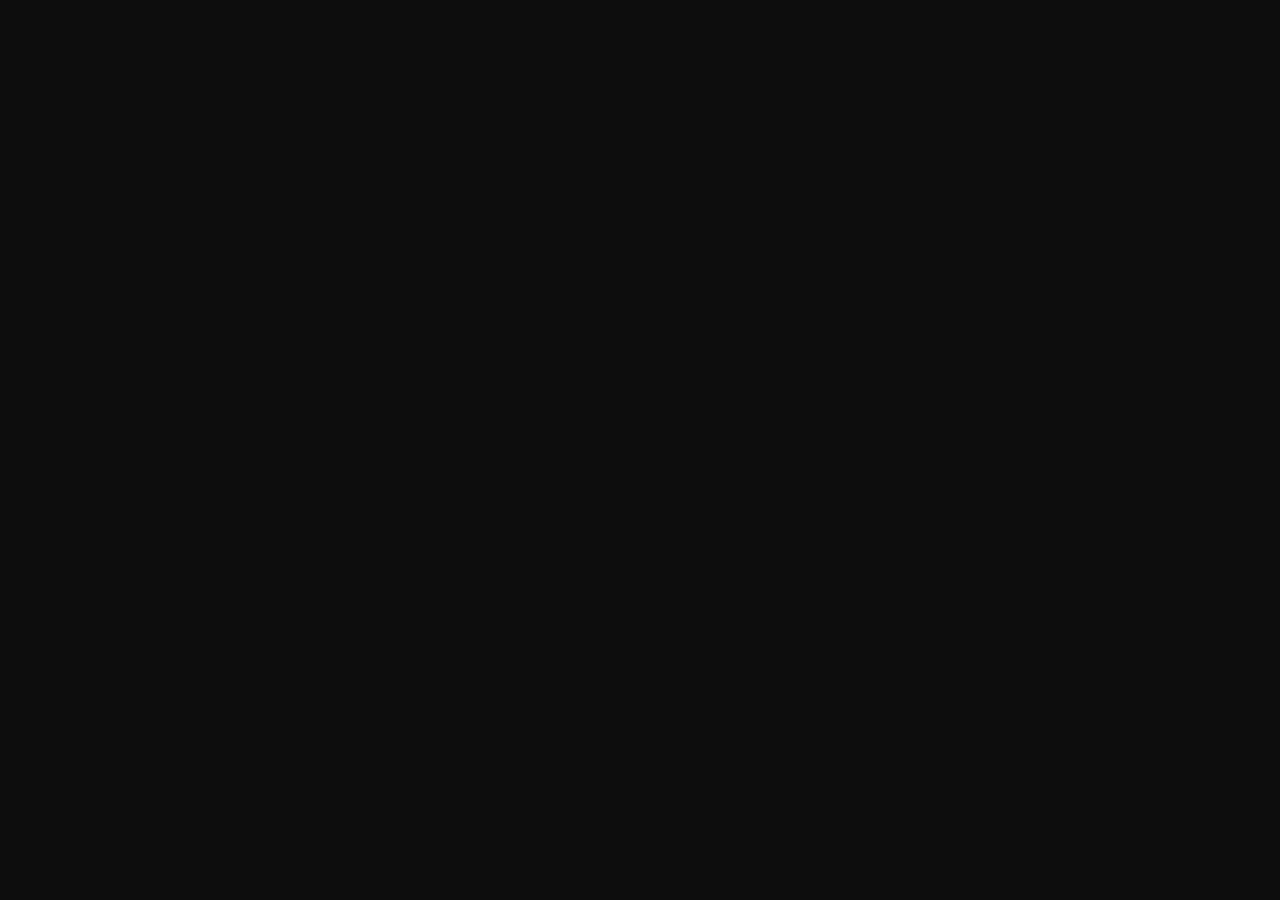
==== index.html @ d6be7755 "Update index.html" ====
<!DOCTYPE html>
<html lang="fa" dir="rtl">
<head>
    <meta charset="UTF-8">
    <meta name="viewport" content="width=device-width, initial-scale=1.0">
    <title>فروشگاه لوازم خانگی برلیان</title>
    <!-- فونت استاندارد فارسی -->
    <link href="https://cdn.jsdelivr.net/gh/rastikerdar/vazirmatn@v33.003/Vazirmatn-font-face.css" rel="stylesheet" type="text/css" />
    
    <style>
        :root {
            --bg-black: #0d0d0d;
            --card-black: #1a1a1a;
            --gold-primary: #d4af37;
            --gold-hover: #f3e5ab;
            --text-white: #ffffff;
            --text-muted: #b3b3b3;
            --border-gold: rgba(212, 175, 55, 0.3);
        }

        * {
            margin: 0;
            padding: 0;
            box-sizing: border-box;
            font-family: 'Vazirmatn', sans-serif;
        }

        body {
            background-color: var(--bg-black);
            color: var(--text-white);
            line-height: 1.6;
        }

        /* هدر سایت */
        header {
            background-color: #000000;
            border-bottom: 1px solid var(--border-gold);
            padding: 1rem 2rem;
            display: flex;
            justify-content: space-between;
            align-items: center;
            position: sticky;
            top: 0;
            z-index: 100;
        }

        .logo {
            font-size: 1.4rem;
            font-weight: bold;
            color: var(--gold-primary);
            text-decoration: none;
            letter-spacing: 1px;
        }

        nav a {
            color: var(--text-white);
            text-decoration: none;
            margin: 0 1rem;
            transition: color 0.3s;
        }

        nav a:hover {
            color: var(--gold-primary);
        }

        .cart-btn {
            background-color: transparent;
            border: 1px solid var(--gold-primary);
            color: var(--gold-primary);
            padding: 0.5rem 1.2rem;
            border-radius: 5px;
            cursor: pointer;
            transition: all 0.3s;
            font-weight: bold;
        }

        .cart-btn:hover {
            background-color: var(--gold-primary);
            color: #000;
        }

        /* بنر اصلی */
        .hero {
            text-align: center;
            padding: 5rem 1rem;
            background: linear-gradient(180deg, #000000 0%, #1a1a1a 100%);
            border-bottom: 1px solid var(--border-gold);
        }

        .hero h1 {
            font-size: 2.5rem;
            color: var(--gold-primary);
            margin-bottom: 1rem;
        }

        .hero p {
            color: var(--text-muted);
            max-width: 600px;
            margin: 0 auto 1.5rem;
            font-size: 1.1rem;
        }

        /* بخش محصولات */
        .container {
            max-width: 1200px;
            margin: 3rem auto;
            padding: 0 1rem;
        }

        .section-title {
            text-align: center;
            font-size: 1.8rem;
            margin-bottom: 2.5rem;
            color: var(--text-white);
        }

        .section-title::after {
            content: '';
            display: block;
            width: 60px;
            height: 2px;
            background-color: var(--gold-primary);
            margin: 0.5rem auto 0;
        }

        .product-grid {
            display: grid;
            grid-template-columns: repeat(auto-fit, minmax(250px, 1fr));
            gap: 2rem;
        }

        .product-card {
            background-color: var(--card-black);
            border: 1px solid var(--border-gold);
            border-radius: 8px;
            overflow: hidden;
            transition: transform 0.3s, box-shadow 0.3s;
        }

        .product-card:hover {
            transform: translateY(-5px);
            box-shadow: 0 5px 20px rgba(212, 175, 55, 0.25);
        }

        .product-img {
            width: 100%;
            height: 220px;
            object-fit: cover;
            background-color: #2a2a2a;
        }

        .product-info {
            padding: 1.2rem;
        }

        .product-title {
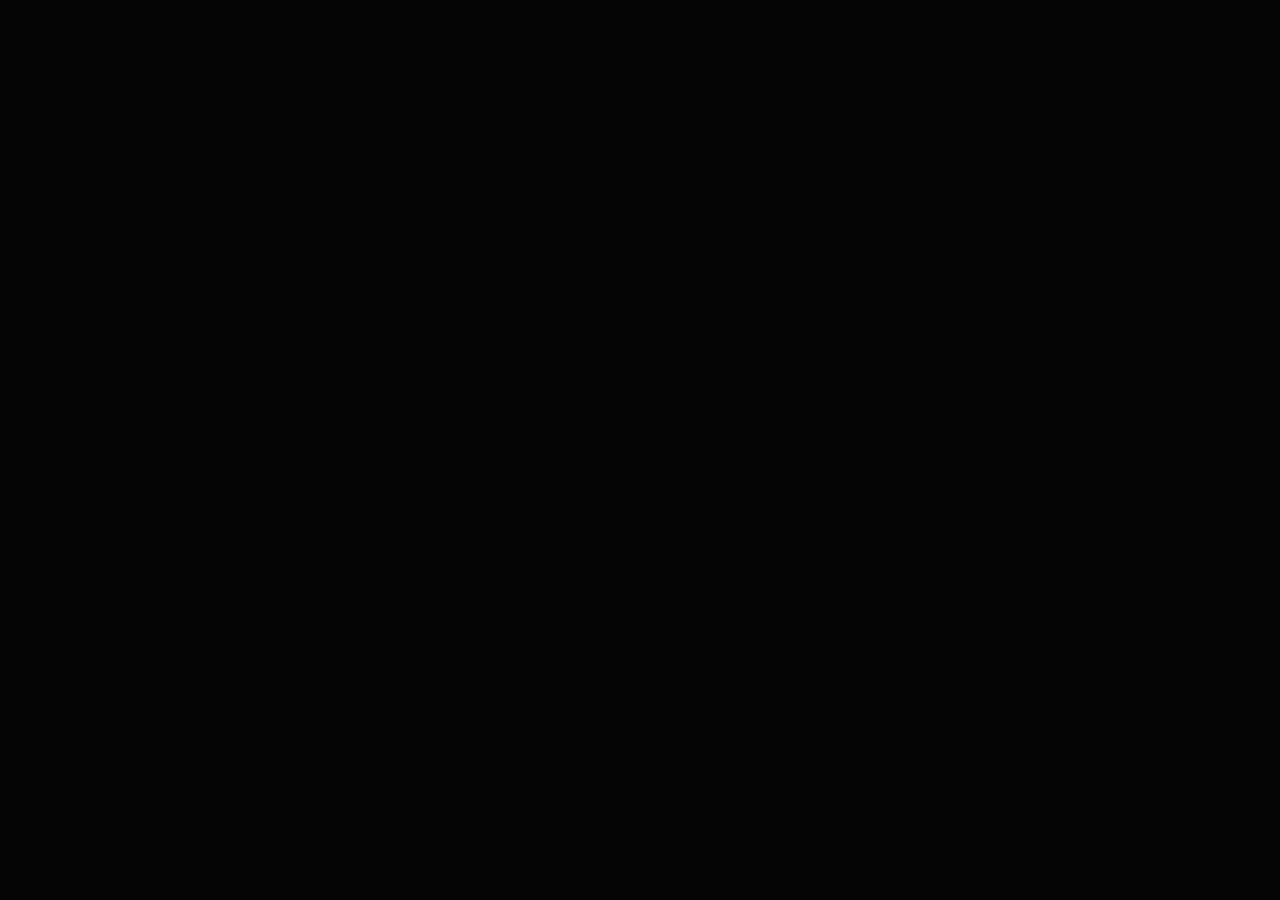
==== commit 8cb5f2ba: "Create index.html" ====
--- a/index.html
+++ b/index.html
@@ -3,26 +3,29 @@
 <head>
     <meta charset="UTF-8">
     <meta name="viewport" content="width=device-width, initial-scale=1.0">
-    <title>فروشگاه لوازم خانگی برلیان</title>
-    <!-- فونت استاندارد فارسی -->
+    <title>LUX HOME | فروشگاه لوازم خانگی</title>
+    <!-- اتصال فونت وزیرمتن -->
     <link href="https://cdn.jsdelivr.net/gh/rastikerdar/vazirmatn@v33.003/Vazirmatn-font-face.css" rel="stylesheet" type="text/css" />
     
     <style>
+        /* ================= متغیرهای رنگی ================= */
         :root {
-            --bg-black: #0d0d0d;
-            --card-black: #1a1a1a;
+            --bg-black: #050505;
+            --card-black: #121212;
             --gold-primary: #d4af37;
             --gold-hover: #f3e5ab;
             --text-white: #ffffff;
-            --text-muted: #b3b3b3;
-            --border-gold: rgba(212, 175, 55, 0.3);
+            --text-muted: #999999;
+            --border-gold: rgba(212, 175, 55, 0.2);
         }
 
+        /* ================= استایل‌های پایه ================= */
         * {
             margin: 0;
             padding: 0;
             box-sizing: border-box;
             font-family: 'Vazirmatn', sans-serif;
+            scroll-behavior: smooth;
         }
 
         body {
@@ -31,11 +34,12 @@
             line-height: 1.6;
         }
 
-        /* هدر سایت */
+        /* ================= هدر (نوار بالایی) ================= */
         header {
-            background-color: #000000;
+            background-color: rgba(0, 0, 0, 0.9);
+            backdrop-filter: blur(10px);
             border-bottom: 1px solid var(--border-gold);
-            padding: 1rem 2rem;
+            padding: 1.2rem 3rem;
             display: flex;
             justify-content: space-between;
             align-items: center;
@@ -45,8 +49,8 @@
         }
 
         .logo {
-            font-size: 1.4rem;
-            font-weight: bold;
+            font-size: 1.5rem;
+            font-weight: 900;
             color: var(--gold-primary);
             text-decoration: none;
             letter-spacing: 1px;
@@ -55,102 +59,80 @@
         nav a {
             color: var(--text-white);
             text-decoration: none;
-            margin: 0 1rem;
-            transition: color 0.3s;
+            margin: 0 1.5rem;
+            transition: color 0.3s ease, text-shadow 0.3s ease;
+            font-size: 1rem;
         }
 
         nav a:hover {
             color: var(--gold-primary);
+            text-shadow: 0 0 10px rgba(212, 175, 55, 0.4);
         }
 
         .cart-btn {
             background-color: transparent;
             border: 1px solid var(--gold-primary);
             color: var(--gold-primary);
-            padding: 0.5rem 1.2rem;
-            border-radius: 5px;
+            padding: 0.6rem 1.5rem;
+            border-radius: 4px;
             cursor: pointer;
-            transition: all 0.3s;
+            transition: all 0.4s ease;
             font-weight: bold;
         }
 
         .cart-btn:hover {
             background-color: var(--gold-primary);
             color: #000;
+            box-shadow: 0 0 15px rgba(212, 175, 55, 0.5);
         }
 
-        /* بنر اصلی */
+        /* ================= بنر اصلی (Hero) ================= */
         .hero {
             text-align: center;
-            padding: 5rem 1rem;
-            background: linear-gradient(180deg, #000000 0%, #1a1a1a 100%);
+            padding: 7rem 1rem;
+            background: radial-gradient(circle at center, #1a1a1a 0%, #000000 100%);
             border-bottom: 1px solid var(--border-gold);
         }
 
         .hero h1 {
-            font-size: 2.5rem;
+            font-size: 3rem;
             color: var(--gold-primary);
             margin-bottom: 1rem;
+            text-shadow: 0 4px 10px rgba(0,0,0,0.5);
         }
 
         .hero p {
             color: var(--text-muted);
             max-width: 600px;
             margin: 0 auto 1.5rem;
-            font-size: 1.1rem;
+            font-size: 1.2rem;
         }
 
-        /* بخش محصولات */
+        /* ================= کانتینر و تیتر بخش‌ها ================= */
         .container {
             max-width: 1200px;
-            margin: 3rem auto;
-            padding: 0 1rem;
+            margin: 4rem auto;
+            padding: 0 1.5rem;
         }
 
         .section-title {
             text-align: center;
-            font-size: 1.8rem;
-            margin-bottom: 2.5rem;
+            font-size: 2rem;
+            margin-bottom: 3rem;
             color: var(--text-white);
         }
 
         .section-title::after {
             content: '';
             display: block;
-            width: 60px;
-            height: 2px;
+            width: 80px;
+            height: 3px;
             background-color: var(--gold-primary);
-            margin: 0.5rem auto 0;
+            margin: 0.8rem auto 0;
+            border-radius: 2px;
         }
 
+        /* ================= گرید محصولات ================= */
         .product-grid {
             display: grid;
-            grid-template-columns: repeat(auto-fit, minmax(250px, 1fr));
-            gap: 2rem;
-        }
-
-        .product-card {
-            background-color: var(--card-black);
-            border: 1px solid var(--border-gold);
-            border-radius: 8px;
-            overflow: hidden;
-            transition: transform 0.3s, box-shadow 0.3s;
-        }
-
-        .product-card:hover {
-            transform: translateY(-5px);
-            box-shadow: 0 5px 20px rgba(212, 175, 55, 0.25);
-        }
-
-        .product-img {
-            width: 100%;
-            height: 220px;
-            object-fit: cover;
-            background-color: #2a2a2a;
-        }
-
-        .product-info {
-            padding: 1.2rem;
-        }
-
-        .product-title {
+            grid-template-columns: repeat(auto-fit, min
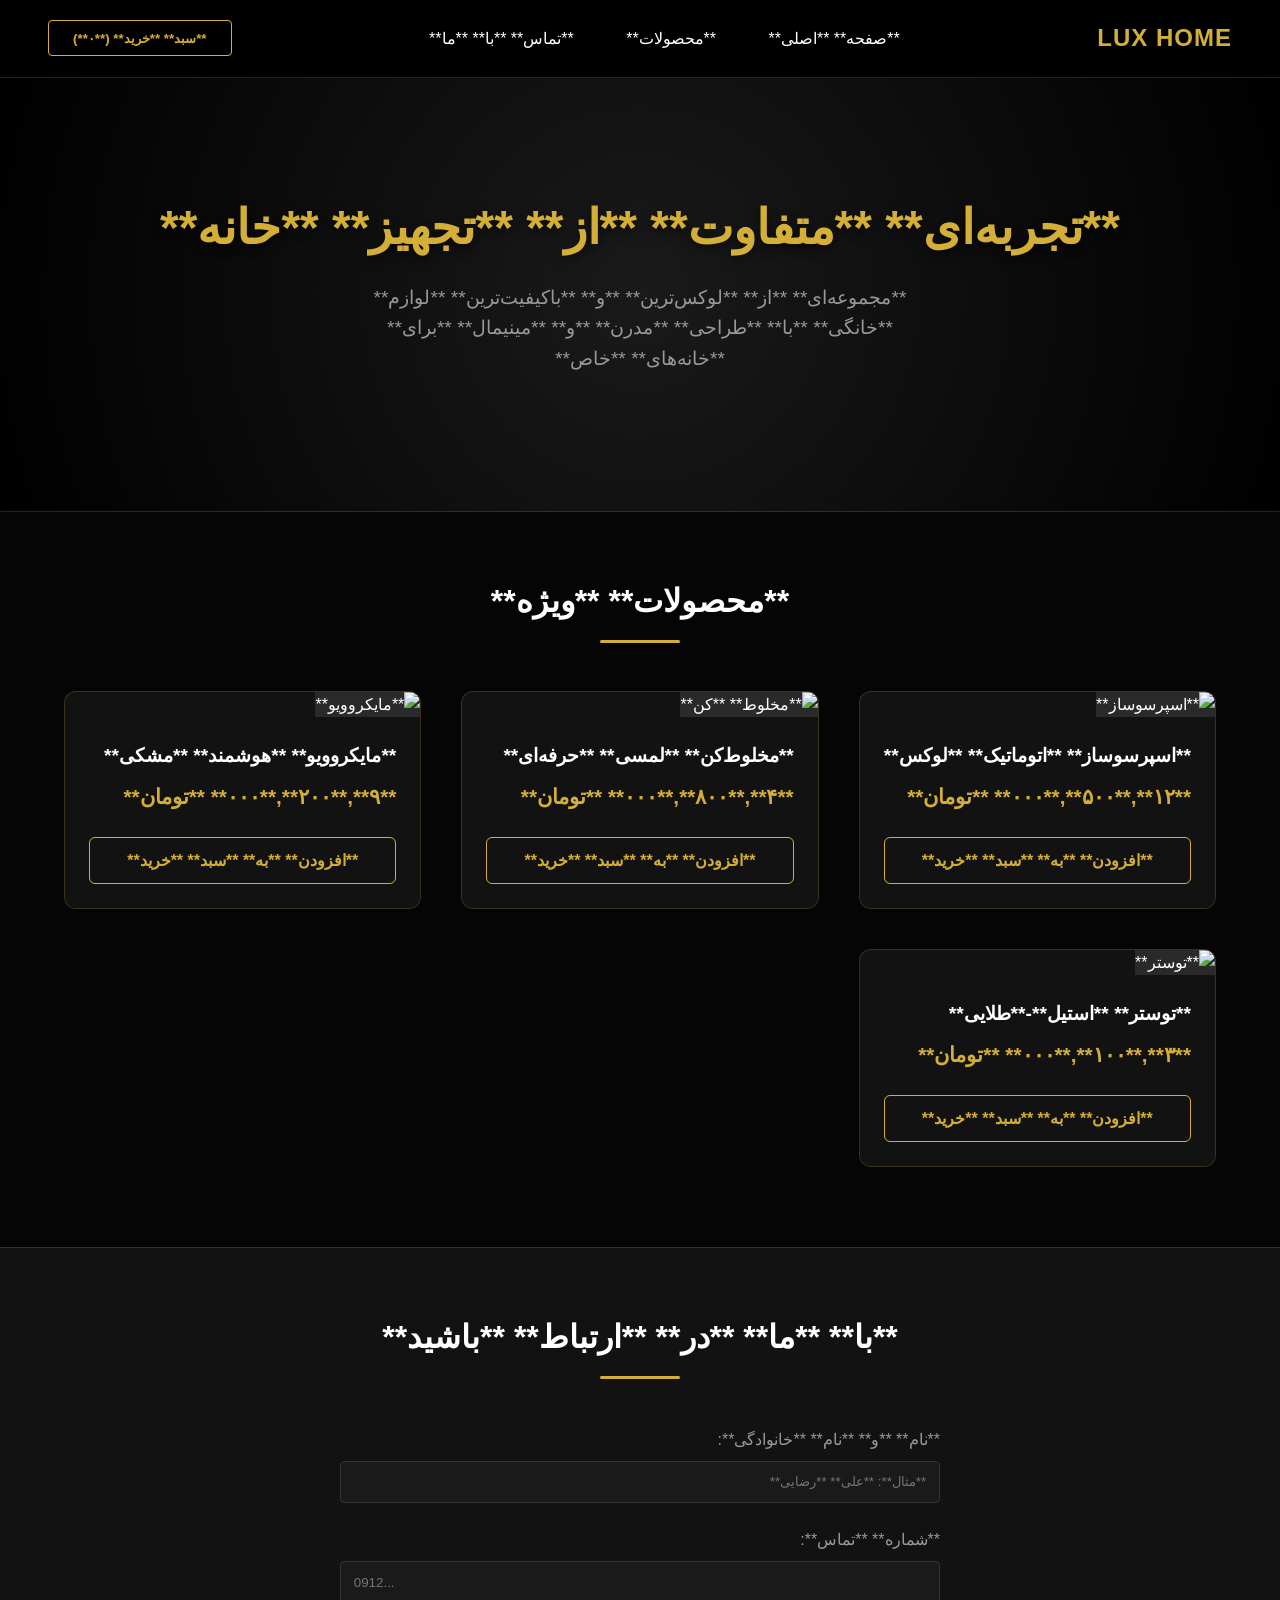
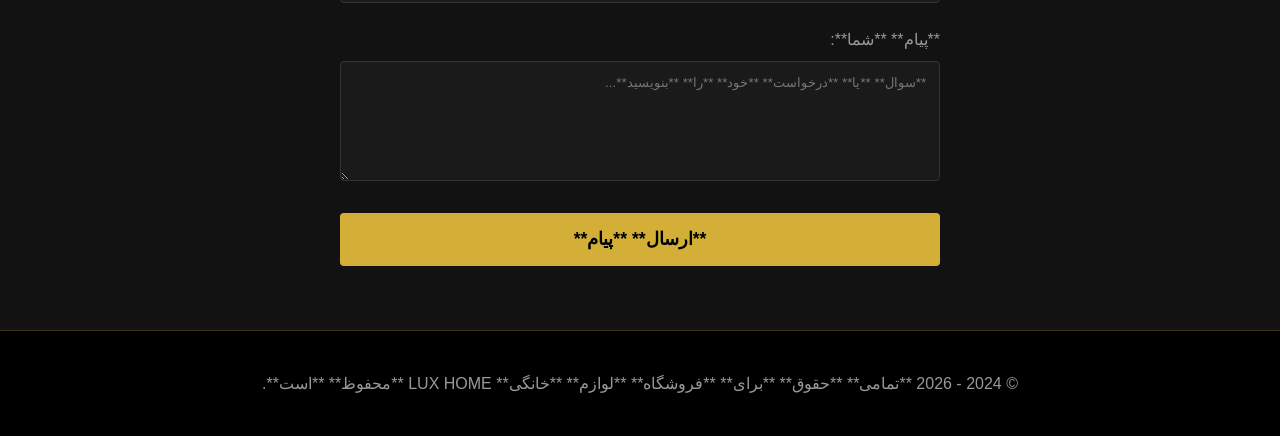
==== commit cfb0b235: "Update index.html" ====
--- a/index.html
+++ b/index.html
@@ -1,138 +1,410 @@
-<!DOCTYPE html>
-<html lang="fa" dir="rtl">
-<head>
-    <meta charset="UTF-8">
-    <meta name="viewport" content="width=device-width, initial-scale=1.0">
-    <title>LUX HOME | فروشگاه لوازم خانگی</title>
-    <!-- اتصال فونت وزیرمتن -->
-    <link href="https://cdn.jsdelivr.net/gh/rastikerdar/vazirmatn@v33.003/Vazirmatn-font-face.css" rel="stylesheet" type="text/css" />
-    
-    <style>
-        /* ================= متغیرهای رنگی ================= */
-        :root {
-            --bg-black: #050505;
-            --card-black: #121212;
-            --gold-primary: #d4af37;
-            --gold-hover: #f3e5ab;
-            --text-white: #ffffff;
-            --text-muted: #999999;
-            --border-gold: rgba(212, 175, 55, 0.2);
-        }
-
-        /* ================= استایل‌های پایه ================= */
-        * {
-            margin: 0;
-            padding: 0;
-            box-sizing: border-box;
-            font-family: 'Vazirmatn', sans-serif;
-            scroll-behavior: smooth;
-        }
-
-        body {
-            background-color: var(--bg-black);
-            color: var(--text-white);
-            line-height: 1.6;
-        }
-
-        /* ================= هدر (نوار بالایی) ================= */
-        header {
-            background-color: rgba(0, 0, 0, 0.9);
-            backdrop-filter: blur(10px);
-            border-bottom: 1px solid var(--border-gold);
-            padding: 1.2rem 3rem;
-            display: flex;
-            justify-content: space-between;
-            align-items: center;
-            position: sticky;
-            top: 0;
-            z-index: 100;
-        }
-
-        .logo {
-            font-size: 1.5rem;
-            font-weight: 900;
-            color: var(--gold-primary);
-            text-decoration: none;
-            letter-spacing: 1px;
-        }
-
-        nav a {
-            color: var(--text-white);
-            text-decoration: none;
-            margin: 0 1.5rem;
-            transition: color 0.3s ease, text-shadow 0.3s ease;
-            font-size: 1rem;
-        }
-
-        nav a:hover {
-            color: var(--gold-primary);
-            text-shadow: 0 0 10px rgba(212, 175, 55, 0.4);
-        }
-
-        .cart-btn {
-            background-color: transparent;
-            border: 1px solid var(--gold-primary);
-            color: var(--gold-primary);
-            padding: 0.6rem 1.5rem;
-            border-radius: 4px;
-            cursor: pointer;
-            transition: all 0.4s ease;
-            font-weight: bold;
-        }
-
-        .cart-btn:hover {
-            background-color: var(--gold-primary);
-            color: #000;
-            box-shadow: 0 0 15px rgba(212, 175, 55, 0.5);
-        }
-
-        /* ================= بنر اصلی (Hero) ================= */
-        .hero {
-            text-align: center;
-            padding: 7rem 1rem;
-            background: radial-gradient(circle at center, #1a1a1a 0%, #000000 100%);
-            border-bottom: 1px solid var(--border-gold);
-        }
-
-        .hero h1 {
-            font-size: 3rem;
-            color: var(--gold-primary);
-            margin-bottom: 1rem;
-            text-shadow: 0 4px 10px rgba(0,0,0,0.5);
-        }
-
-        .hero p {
-            color: var(--text-muted);
-            max-width: 600px;
-            margin: 0 auto 1.5rem;
-            font-size: 1.2rem;
-        }
-
-        /* ================= کانتینر و تیتر بخش‌ها ================= */
-        .container {
-            max-width: 1200px;
-            margin: 4rem auto;
-            padding: 0 1.5rem;
-        }
-
-        .section-title {
-            text-align: center;
-            font-size: 2rem;
-            margin-bottom: 3rem;
-            color: var(--text-white);
-        }
-
-        .section-title::after {
-            content: '';
-            display: block;
-            width: 80px;
-            height: 3px;
-            background-color: var(--gold-primary);
-            margin: 0.8rem auto 0;
-            border-radius: 2px;
-        }
-
-        /* ================= گرید محصولات ================= */
-        .product-grid {
-            display: grid;
-            grid-template-columns: repeat(auto-fit, min
+<!DOCTYPE html>  
+<html lang="fa" dir="rtl">  
+<head>  
+    <meta charset="UTF-8">  
+    <meta name="viewport" content="width=device-width, initial-scale=1.0">  
+    <title>LUX HOME | **فروشگاه** **لوازم** **خانگی**</title>  
+    <!-- **اتصال** **فونت** **وزیرمتن** -->  
+    <link href="https://cdn.jsdelivr.net/gh/rastikerdar/vazirmatn@v33.003/Vazirmatn-font-face.css" rel="stylesheet" type="text/css" />  
+      
+    <style>  
+        /* ================= **متغیرهای** **رنگی** ================= */  
+        :root {  
+            --bg-black: #050505;  
+            --card-black: #121212;  
+            --gold-primary: #d4af37;  
+            --gold-hover: #f3e5ab;  
+            --text-white: #ffffff;  
+            --text-muted: #999999;  
+            --border-gold: rgba(212, 175, 55, 0.2);  
+        }  
+  
+        /* ================= **استایل‌های** **پایه** ================= */  
+        * {  
+            margin: 0;  
+            padding: 0;  
+            box-sizing: border-box;  
+            font-family: 'Vazirmatn', sans-serif;  
+            scroll-behavior: smooth;  
+        }  
+  
+        body {  
+            background-color: var(--bg-black);  
+            color: var(--text-white);  
+            line-height: 1.6;  
+        }  
+  
+        /* ================= **هدر** (**نوار** **بالایی**) ================= */  
+        header {  
+            background-color: rgba(0, 0, 0, 0.9);  
+            backdrop-filter: blur(10px);  
+            border-bottom: 1px solid var(--border-gold);  
+            padding: 1.2rem 3rem;  
+            display: flex;  
+            justify-content: space-between;  
+            align-items: center;  
+            position: sticky;  
+            top: 0;  
+            z-index: 100;  
+        }  
+  
+        .logo {  
+            font-size: 1.5rem;  
+            font-weight: 900;  
+            color: var(--gold-primary);  
+            text-decoration: none;  
+            letter-spacing: 1px;  
+        }  
+  
+        nav a {  
+            color: var(--text-white);  
+            text-decoration: none;  
+            margin: 0 1.5rem;  
+            transition: color 0.3s ease, text-shadow 0.3s ease;  
+            font-size: 1rem;  
+        }  
+  
+        nav a:hover {  
+            color: var(--gold-primary);  
+            text-shadow: 0 0 10px rgba(212, 175, 55, 0.4);  
+        }  
+  
+        .cart-btn {  
+            background-color: transparent;  
+            border: 1px solid var(--gold-primary);  
+            color: var(--gold-primary);  
+            padding: 0.6rem 1.5rem;  
+            border-radius: 4px;  
+            cursor: pointer;  
+            transition: all 0.4s ease;  
+            font-weight: bold;  
+        }  
+  
+        .cart-btn:hover {  
+            background-color: var(--gold-primary);  
+            color: #000;  
+            box-shadow: 0 0 15px rgba(212, 175, 55, 0.5);  
+        }  
+  
+        /* ================= **بنر** **اصلی** (Hero) ================= */  
+        .hero {  
+            text-align: center;  
+            padding: 7rem 1rem;  
+            background: radial-gradient(circle at center, #1a1a1a 0%, #000000 100%);  
+            border-bottom: 1px solid var(--border-gold);  
+        }  
+  
+        .hero h1 {  
+            font-size: 3rem;  
+            color: var(--gold-primary);  
+            margin-bottom: 1rem;  
+            text-shadow: 0 4px 10px rgba(0,0,0,0.5);  
+        }  
+  
+        .hero p {  
+            color: var(--text-muted);  
+            max-width: 600px;  
+            margin: 0 auto 1.5rem;  
+            font-size: 1.2rem;  
+        }  
+  
+        /* ================= **کانتینر** **و** **تیتر** **بخش‌ها** ================= */  
+        .container {  
+            max-width: 1200px;  
+            margin: 4rem auto;  
+            padding: 0 1.5rem;  
+        }  
+  
+        .section-title {  
+            text-align: center;  
+            font-size: 2rem;  
+            margin-bottom: 3rem;  
+            color: var(--text-white);  
+        }  
+  
+        .section-title::after {  
+            content: '';  
+            display: block;  
+            width: 80px;  
+            height: 3px;  
+            background-color: var(--gold-primary);  
+            margin: 0.8rem auto 0;  
+            border-radius: 2px;  
+        }  
+  
+        /* ================= **گرید** **محصولات** ================= */  
+        .product-grid {  
+            display: grid;  
+            grid-template-columns: repeat(auto-fit, minmax(260px, 1fr));  
+            gap: 2.5rem;  
+        }  
+  
+        /* **انیمیشن** **ورود** **کارت‌ها** */  
+        @keyframes fadeInUp {  
+            from { opacity: 0; transform: translateY(30px); }  
+            to { opacity: 1; transform: translateY(0); }  
+        }  
+  
+        .product-card {  
+            background-color: var(--card-black);  
+            border: 1px solid var(--border-gold);  
+            border-radius: 12px;  
+            overflow: hidden;  
+            transition: all 0.4s ease;  
+            animation: fadeInUp 0.8s ease backwards;  
+        }  
+  
+        .product-card:nth-child(1) { animation-delay: 0.1s; }  
+        .product-card:nth-child(2) { animation-delay: 0.2s; }  
+        .product-card:nth-child(3) { animation-delay: 0.3s; }  
+        .product-card:nth-child(4) { animation-delay: 0.4s; }  
+  
+        .product-card:hover {  
+            transform: translateY(-10px);  
+            box-shadow: 0 10px 30px rgba(212, 175, 55, 0.15);  
+            border-color: var(--gold-primary);  
+        }  
+  
+        .img-wrapper {  
+            overflow: hidden;  
+        }  
+  
+        .product-img {  
+            width: 100%;  
+            height: 250px;  
+            object-fit: cover;  
+            background-color: #2a2a2a;  
+            transition: transform 0.5s ease;  
+        }  
+  
+        .product-card:hover .product-img {  
+            transform: scale(1.05);  
+        }  
+  
+        .product-info {  
+            padding: 1.5rem;  
+            position: relative;  
+            background: linear-gradient(0deg, var(--card-black) 80%, transparent);  
+        }  
+  
+        .product-title {  
+            font-size: 1.2rem;  
+            margin-bottom: 0.5rem;  
+            color: var(--text-white);  
+        }  
+  
+        .product-price {  
+            color: var(--gold-primary);  
+            font-size: 1.3rem;  
+            font-weight: bold;  
+            margin-bottom: 1.5rem;  
+        }  
+  
+        .btn-add {  
+            width: 100%;  
+            padding: 0.8rem;  
+            background-color: transparent;  
+            color: var(--gold-primary);  
+            border: 1px solid var(--gold-primary);  
+            border-radius: 6px;  
+            font-weight: bold;  
+            font-size: 1rem;  
+            cursor: pointer;  
+            transition: all 0.3s ease;  
+        }  
+  
+        .btn-add:hover {  
+            background-color: var(--gold-primary);  
+            color: var(--bg-black);  
+        }  
+  
+        /* ================= **بخش** **تماس** **با** **ما** ================= */  
+        .contact-section {  
+            background-color: var(--card-black);  
+            padding: 4rem 1.5rem;  
+            margin-top: 5rem;  
+            border-top: 1px solid var(--border-gold);  
+            border-bottom: 1px solid var(--border-gold);  
+        }  
+          
+        .contact-container {  
+            max-width: 600px;  
+            margin: 0 auto;  
+        }  
+  
+        .form-group {  
+            margin-bottom: 1.5rem;  
+        }  
+  
+        .form-group label {  
+            display: block;  
+            margin-bottom: 0.5rem;  
+            color: var(--text-muted);  
+        }  
+  
+        .form-control {  
+            width: 100%;  
+            padding: 0.8rem;  
+            background-color: #1a1a1a;  
+            border: 1px solid #333;  
+            border-radius: 4px;  
+            color: var(--text-white);  
+            transition: border-color 0.3s;  
+        }  
+  
+        .form-control:focus {  
+            outline: none;  
+            border-color: var(--gold-primary);  
+        }  
+  
+        textarea.form-control {  
+            resize: vertical;  
+            min-height: 120px;  
+        }  
+  
+        .btn-submit {  
+            background-color: var(--gold-primary);  
+            color: #000;  
+            border: none;  
+            padding: 1rem 2rem;  
+            border-radius: 4px;  
+            font-weight: bold;  
+            font-size: 1.1rem;  
+            cursor: pointer;  
+            width: 100%;  
+            transition: background-color 0.3s;  
+        }  
+  
+        .btn-submit:hover {  
+            background-color: var(--gold-hover);  
+        }  
+  
+        /* ================= **فوتر** ================= */  
+        footer {  
+            background-color: #000;  
+            text-align: center;  
+            padding: 2.5rem;  
+            color: var(--text-muted);  
+        }  
+  
+        /* ================= **ریسپانسیو** (**موبایل**) ================= */  
+        @media (max-width: 768px) {  
+            header {  
+                flex-direction: column;  
+                gap: 1rem;  
+                padding: 1rem;  
+            }  
+            nav {  
+                display: flex;  
+                flex-wrap: wrap;  
+                justify-content: center;  
+                gap: 0.5rem;  
+            }  
+            .hero h1 { font-size: 2rem; }  
+            .hero { padding: 4rem 1rem; }  
+        }  
+    </style>  
+</head>  
+<body>  
+  
+    <!-- **هدر** **سایت** -->  
+    <header>  
+        <a href="#" class="logo">LUX HOME</a>  
+        <nav>  
+            <a href="#">**صفحه** **اصلی**</a>  
+            <a href="#products">**محصولات**</a>  
+            <a href="#contact">**تماس** **با** **ما**</a>  
+        </nav>  
+        <button class="cart-btn" onclick="alert('**سبد** **خرید** **فعلا** **خالی** **است**.')">**سبد** **خرید** (**۰**)</button>  
+    </header>  
+  
+    <!-- **بنر** **اصلی** -->  
+    <section class="hero">  
+        <h1>**تجربه‌ای** **متفاوت** **از** **تجهیز** **خانه**</h1>  
+        <p>**مجموعه‌ای** **از** **لوکس‌ترین** **و** **باکیفیت‌ترین** **لوازم** **خانگی** **با** **طراحی** **مدرن** **و** **مینیمال** **برای** **خانه‌های** **خاص**</p>  
+    </section>  
+  
+    <!-- **بخش** **محصولات** -->  
+    <div id="products" class="container">  
+        <h2 class="section-title">**محصولات** **ویژه**</h2>  
+          
+        <div class="product-grid">  
+            <!-- **محصول** 1 -->  
+            <div class="product-card">  
+                <div class="img-wrapper">  
+                    <img src="https://images.unsplash.com/photo-1556911220-e15b29be8c8f?auto=format&fit=crop&w=500&q=80" alt="**اسپرسوساز**" class="product-img">  
+                </div>  
+                <div class="product-info">  
+                    <h3 class="product-title">**اسپرسوساز** **اتوماتیک** **لوکس**</h3>  
+                    <p class="product-price">**۱۲**,**۵۰۰**,**۰۰۰** **تومان**</p>  
+                    <button class="btn-add" onclick="alert('**به** **سبد** **خرید** **افزوده** **شد**!')">**افزودن** **به** **سبد** **خرید**</button>  
+                </div>  
+            </div>  
+  
+            <!-- **محصول** 2 -->  
+            <div class="product-card">  
+                <div class="img-wrapper">  
+                    <img src="https://images.unsplash.com/photo-1584269600464-37b1b58a9fe7?auto=format&fit=crop&w=500&q=80" alt="**مخلوط** **کن**" class="product-img">  
+                </div>  
+                <div class="product-info">  
+                    <h3 class="product-title">**مخلوط‌کن** **لمسی** **حرفه‌ای**</h3>  
+                    <p class="product-price">**۴**,**۸۰۰**,**۰۰۰** **تومان**</p>  
+                    <button class="btn-add" onclick="alert('**به** **سبد** **خرید** **افزوده** **شد**!')">**افزودن** **به** **سبد** **خرید**</button>  
+                </div>  
+            </div>  
+  
+            <!-- **محصول** 3 -->  
+            <div class="product-card">  
+                <div class="img-wrapper">  
+                    <img src="https://images.unsplash.com/photo-1570222094114-d054a817e56b?auto=format&fit=crop&w=500&q=80" alt="**مایکروویو**" class="product-img">  
+                </div>  
+                <div class="product-info">  
+                    <h3 class="product-title">**مایکروویو** **هوشمند** **مشکی**</h3>  
+                    <p class="product-price">**۹**,**۲۰۰**,**۰۰۰** **تومان**</p>  
+                    <button class="btn-add" onclick="alert('**به** **سبد** **خرید** **افزوده** **شد**!')">**افزودن** **به** **سبد** **خرید**</button>  
+                </div>  
+            </div>  
+  
+            <!-- **محصول** 4 -->  
+            <div class="product-card">  
+                <div class="img-wrapper">  
+                    <img src="https://images.unsplash.com/photo-1585338107529-13afc5f02586?auto=format&fit=crop&w=500&q=80" alt="**توستر**" class="product-img">  
+                </div>  
+                <div class="product-info">  
+                    <h3 class="product-title">**توستر** **استیل**-**طلایی**</h3>  
+                    <p class="product-price">**۳**,**۱۰۰**,**۰۰۰** **تومان**</p>  
+                    <button class="btn-add" onclick="alert('**به** **سبد** **خرید** **افزوده** **شد**!')">**افزودن** **به** **سبد** **خرید**</button>  
+                </div>  
+            </div>  
+        </div>  
+    </div>  
+  
+    <!-- **بخش** **تماس** **با** **ما** -->  
+    <section id="contact" class="contact-section">  
+        <div class="contact-container">  
+            <h2 class="section-title">**با** **ما** **در** **ارتباط** **باشید**</h2>  
+            <form onsubmit="event.preventDefault(); alert('**پیام** **شما** **با** **موفقیت** **ارسال** **شد**!');">  
+                <div class="form-group">  
+                    <label for="name">**نام** **و** **نام** **خانوادگی**:</label>  
+                    <input type="text" id="name" class="form-control" required placeholder="**مثال**: **علی** **رضایی**">  
+                </div>  
+                <div class="form-group">  
+                    <label for="phone">**شماره** **تماس**:</label>  
+                    <input type="tel" id="phone" class="form-control" required placeholder="0912...">  
+                </div>  
+                <div class="form-group">  
+                    <label for="message">**پیام** **شما**:</label>  
+                    <textarea id="message" class="form-control" required placeholder="**سوال** **یا** **درخواست** **خود** **را** **بنویسید**..."></textarea>  
+                </div>  
+                <button type="submit" class="btn-submit">**ارسال** **پیام**</button>  
+            </form>  
+        </div>  
+    </section>  
+  
+    <!-- **فوتر** -->  
+    <footer>  
+        <p>© 2024 - 2026 **تمامی** **حقوق** **برای** **فروشگاه** **لوازم** **خانگی** LUX HOME **محفوظ** **است**.</p>  
+    </footer>  
+  
+</body>  
+</html>  
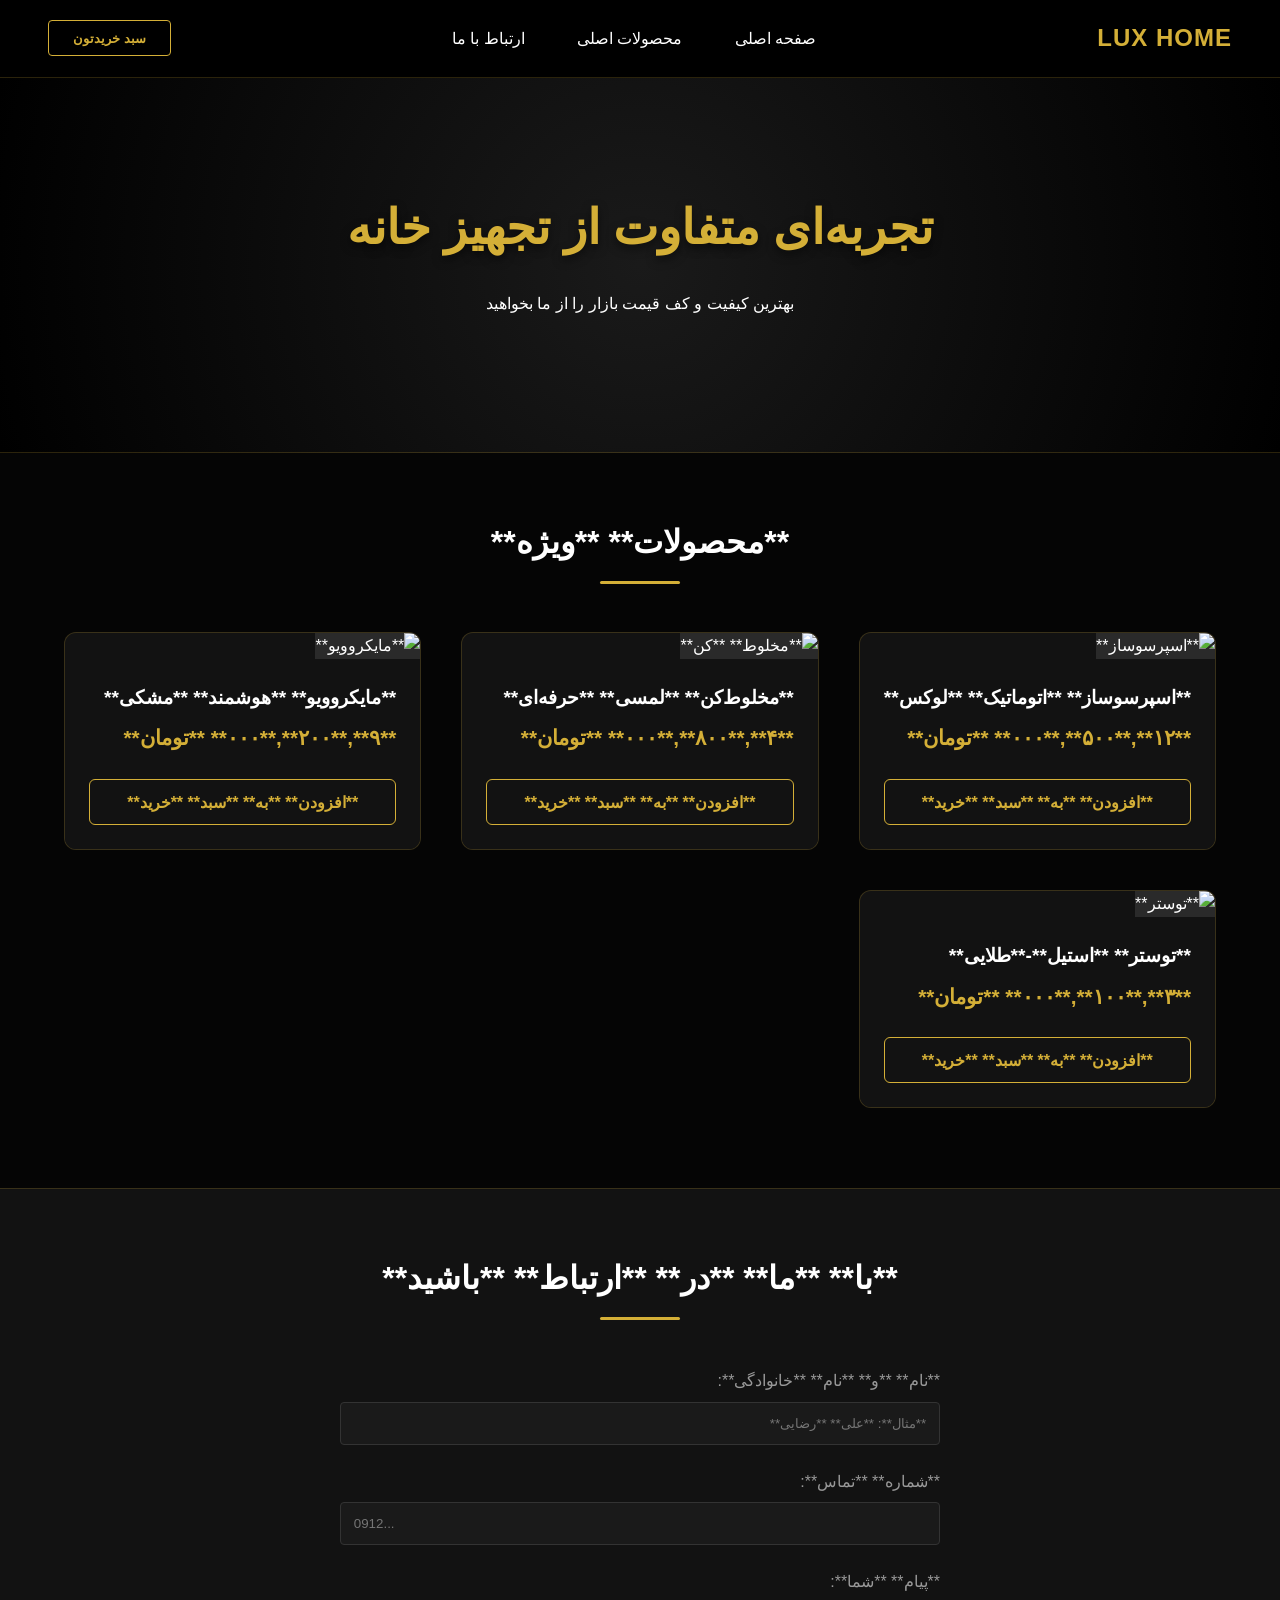
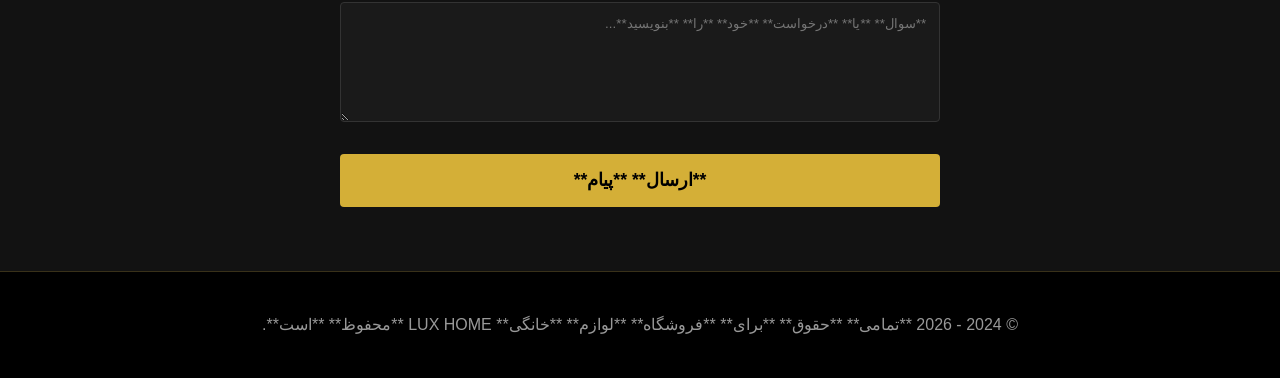
==== commit 4e25b72d: "Update index.html" ====
--- a/index.html
+++ b/index.html
@@ -3,7 +3,7 @@
 <head>  
     <meta charset="UTF-8">  
     <meta name="viewport" content="width=device-width, initial-scale=1.0">  
-    <title>LUX HOME | **فروشگاه** **لوازم** **خانگی**</title>  
+    <title>*برلیان*</title>  
     <!-- **اتصال** **فونت** **وزیرمتن** -->  
     <link href="https://cdn.jsdelivr.net/gh/rastikerdar/vazirmatn@v33.003/Vazirmatn-font-face.css" rel="stylesheet" type="text/css" />  
       
@@ -311,17 +311,17 @@
     <header>  
         <a href="#" class="logo">LUX HOME</a>  
         <nav>  
-            <a href="#">**صفحه** **اصلی**</a>  
-            <a href="#products">**محصولات**</a>  
-            <a href="#contact">**تماس** **با** **ما**</a>  
+            <a href="#">صفحه اصلی</a>  
+            <a href="#products">محصولات اصلی</a>  
+            <a href="#contact">ارتباط با ما</a>  
         </nav>  
-        <button class="cart-btn" onclick="alert('**سبد** **خرید** **فعلا** **خالی** **است**.')">**سبد** **خرید** (**۰**)</button>  
+        <button class="cart-btn" onclick="alert('فعلا خریدی انجام ندادی.')">سبد خریدتون</button>  
     </header>  
   
     <!-- **بنر** **اصلی** -->  
     <section class="hero">  
-        <h1>**تجربه‌ای** **متفاوت** **از** **تجهیز** **خانه**</h1>  
-        <p>**مجموعه‌ای** **از** **لوکس‌ترین** **و** **باکیفیت‌ترین** **لوازم** **خانگی** **با** **طراحی** **مدرن** **و** **مینیمال** **برای** **خانه‌های** **خاص**</p>  
+        <h1>تجربه‌ای متفاوت از تجهیز خانه</h1>  
+</p>بهترین کیفیت و کف قیمت بازار را از ما بخواهید</p>  
     </section>  
   
     <!-- **بخش** **محصولات** -->  
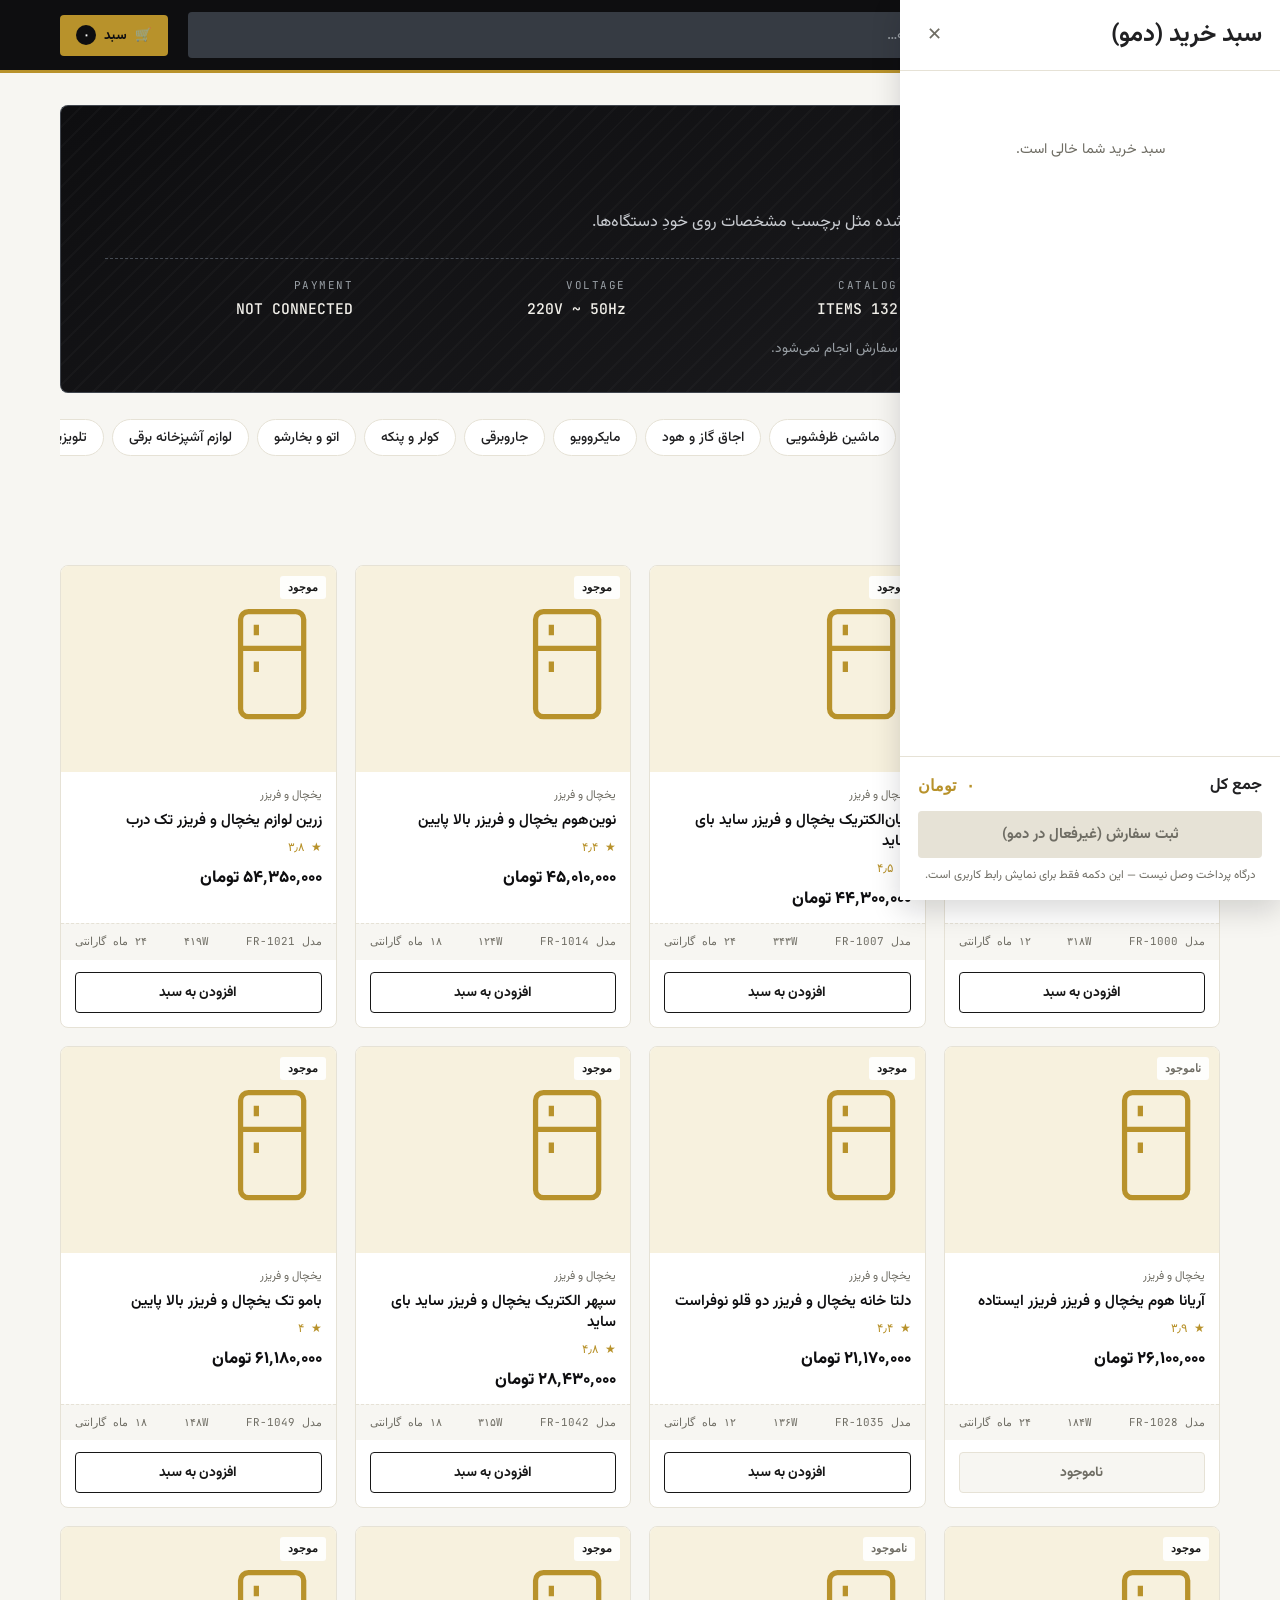
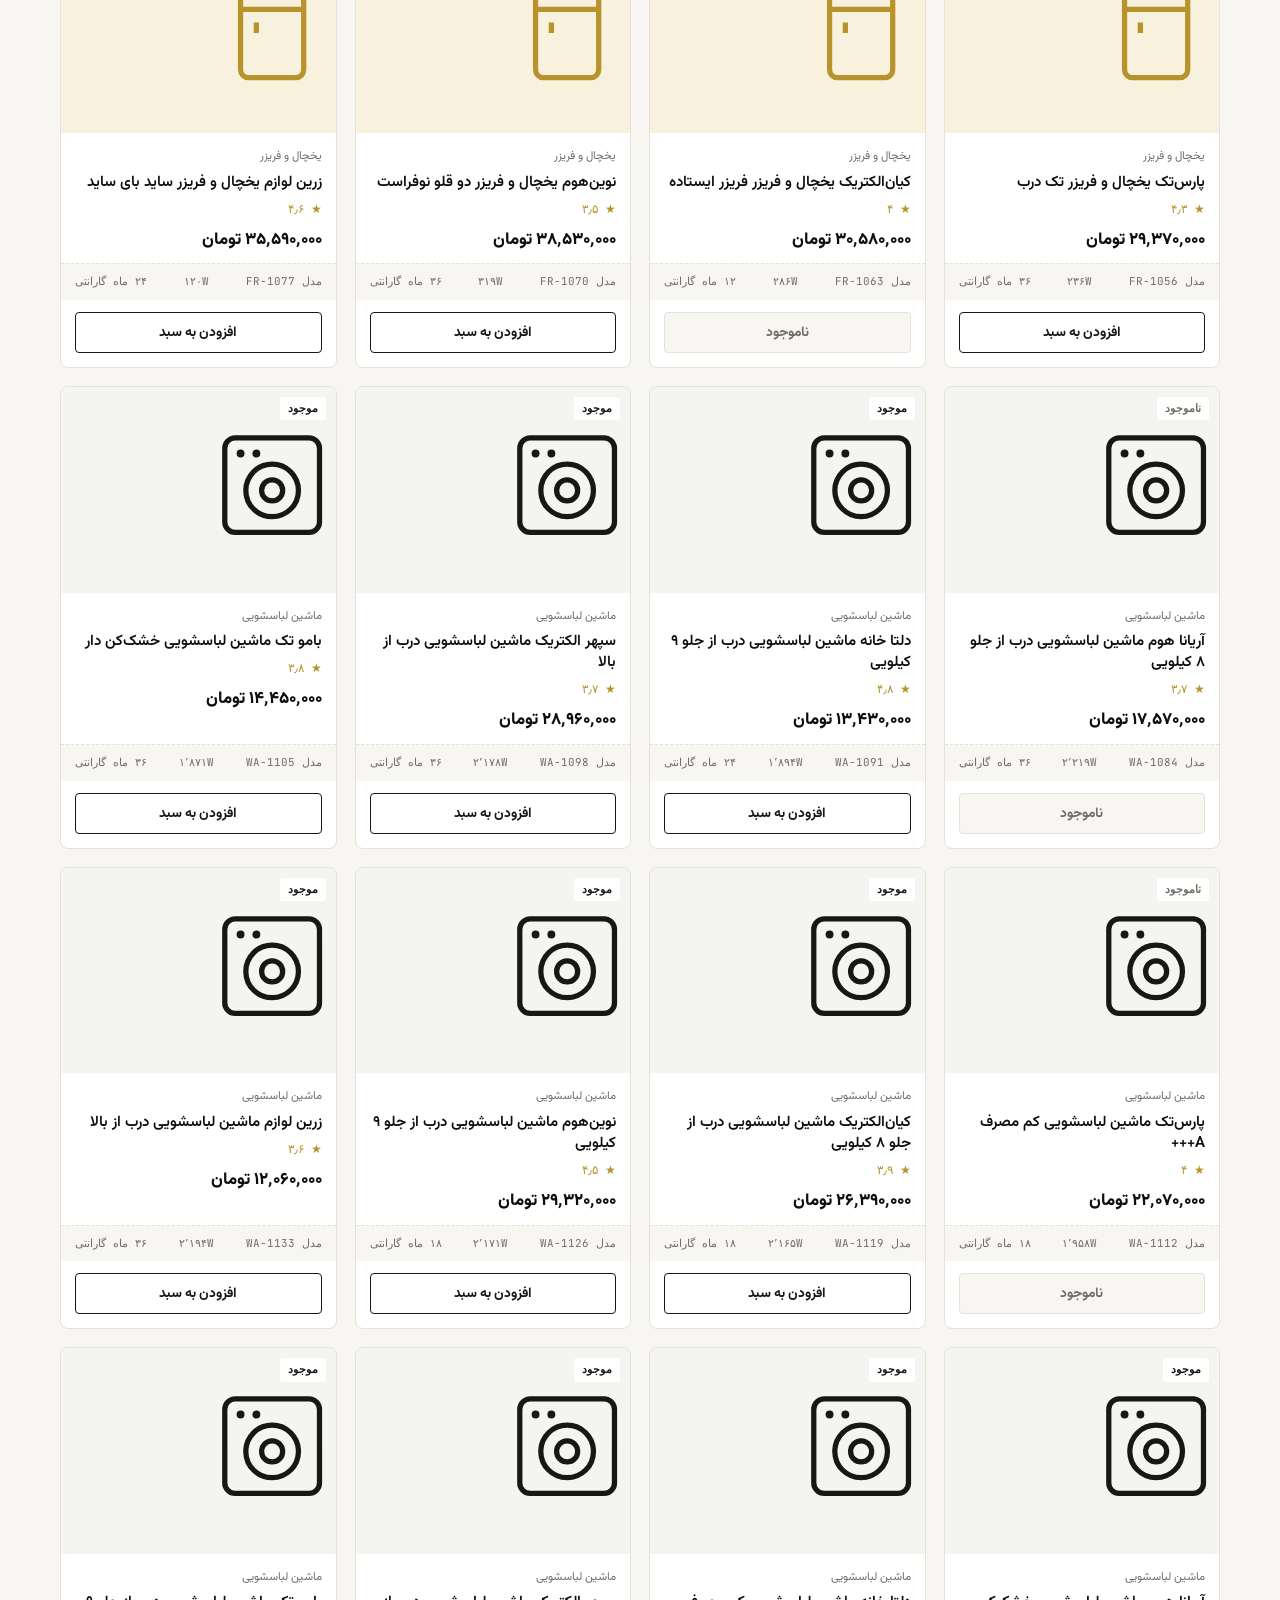
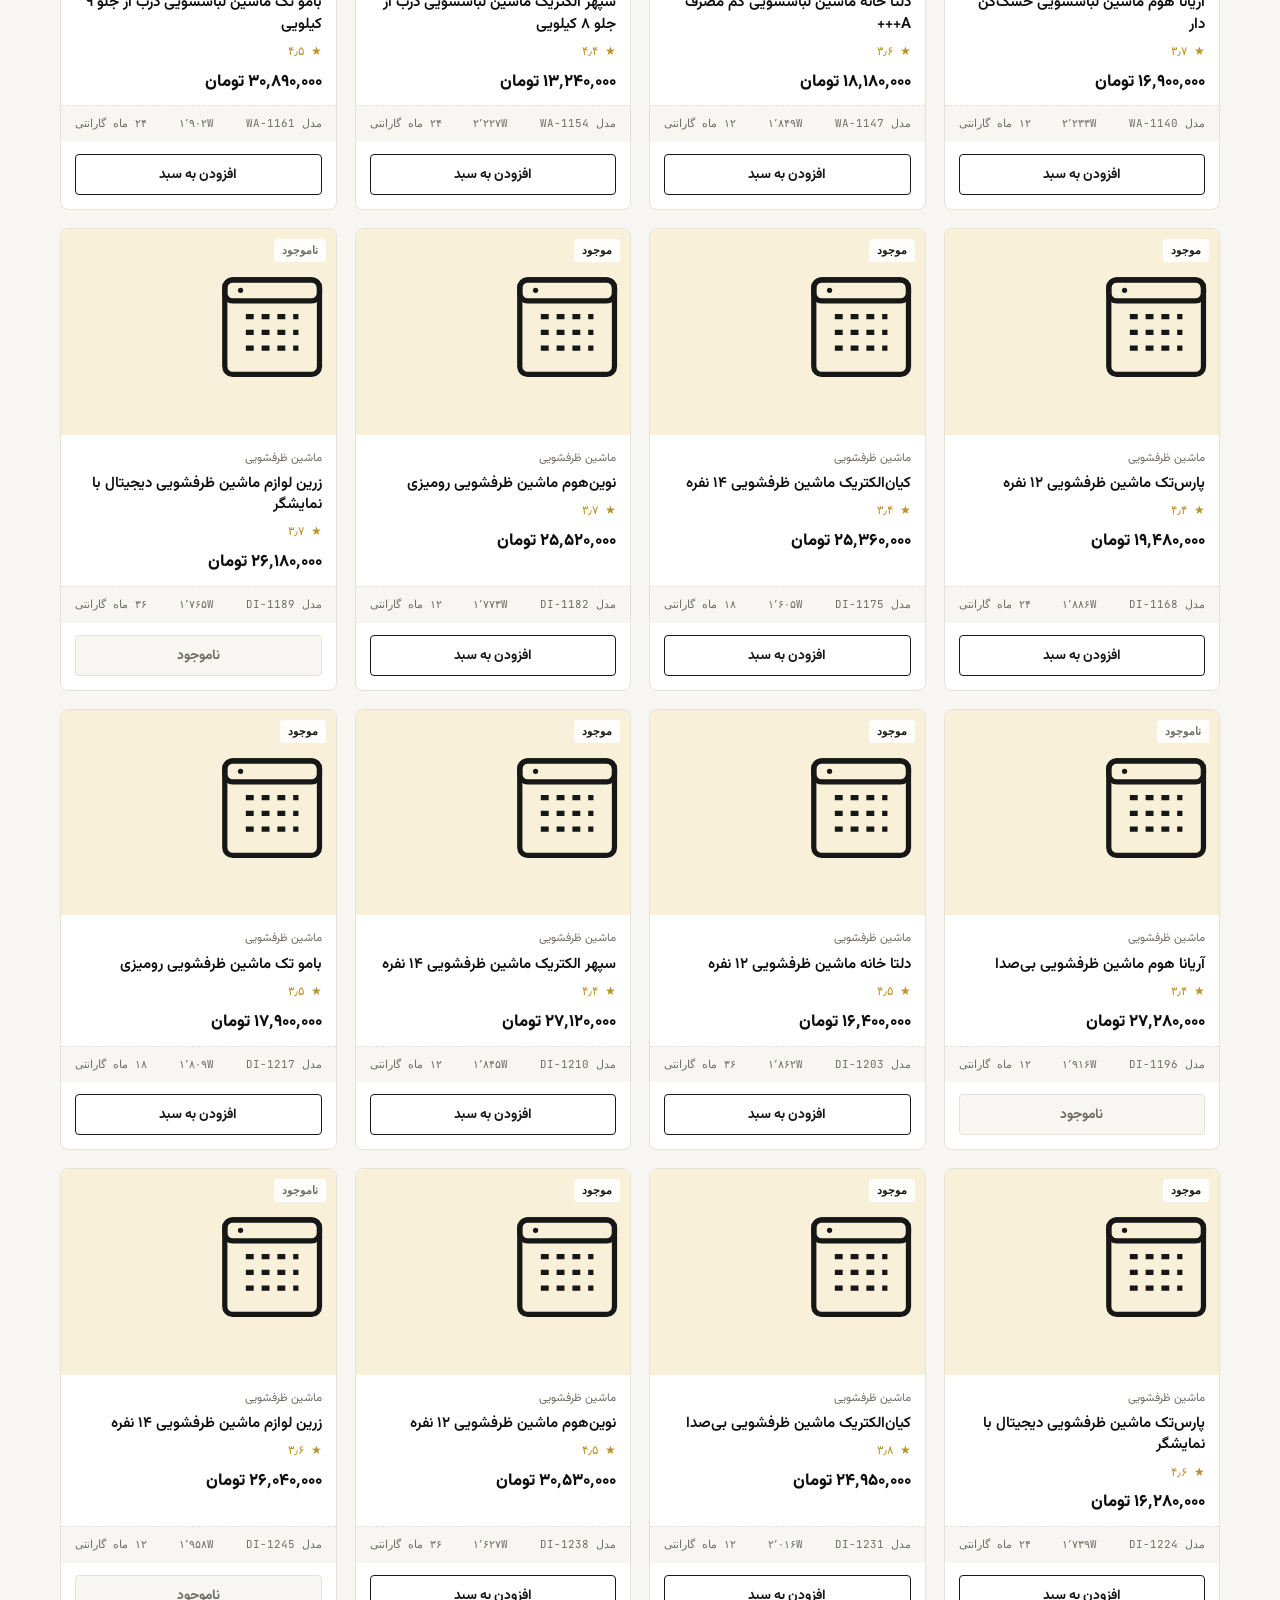
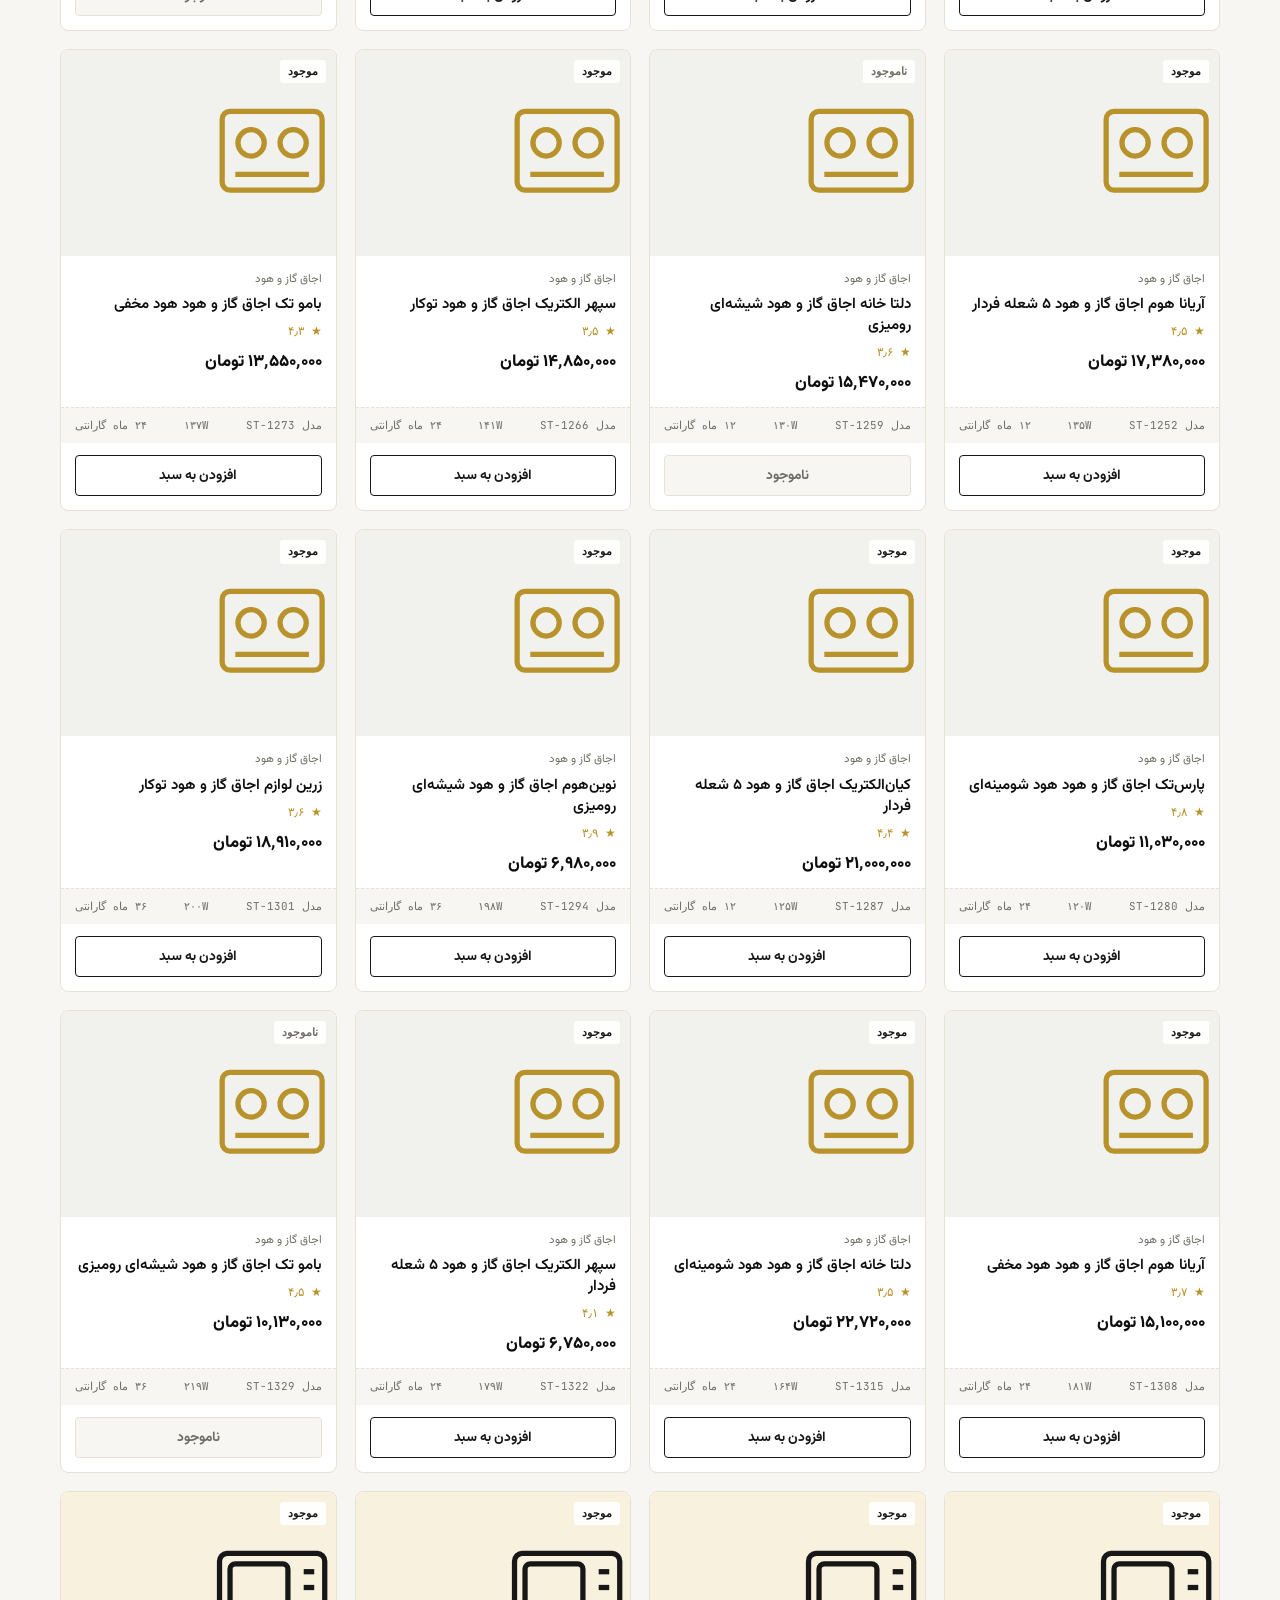
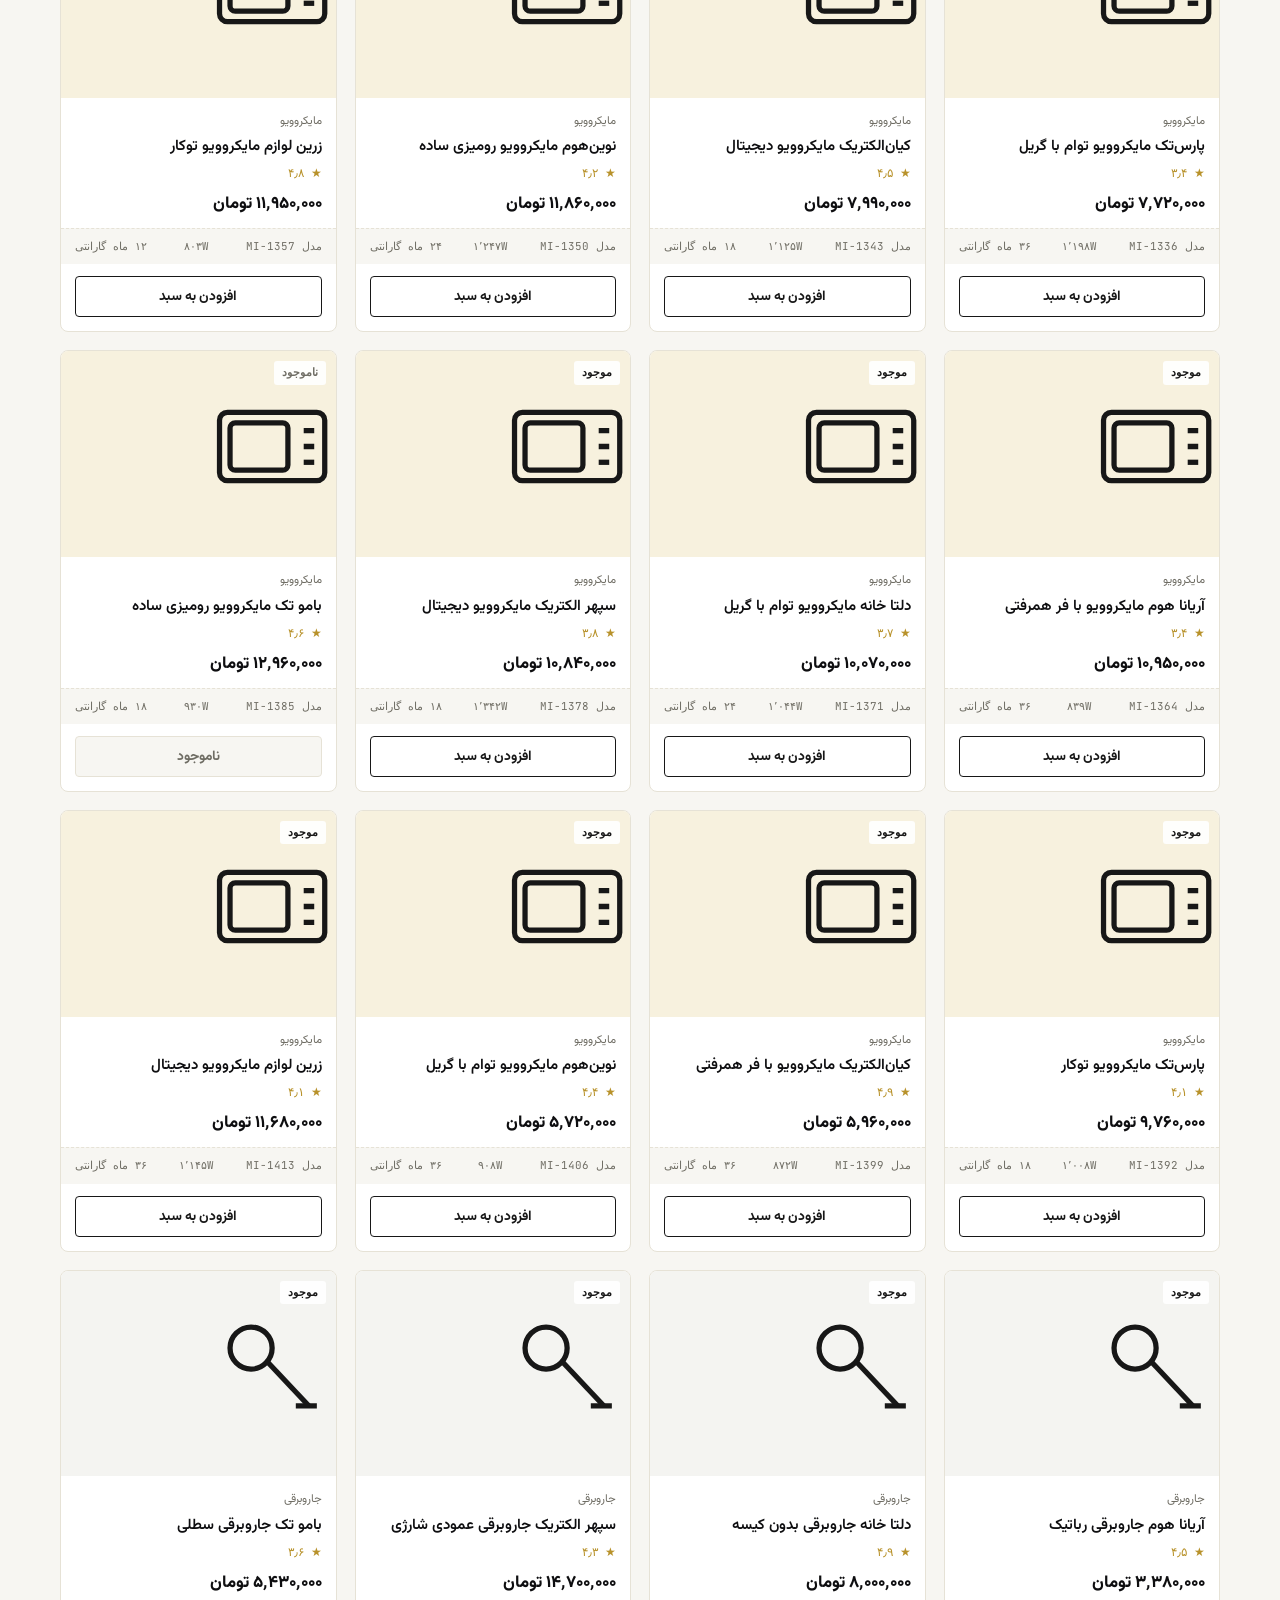
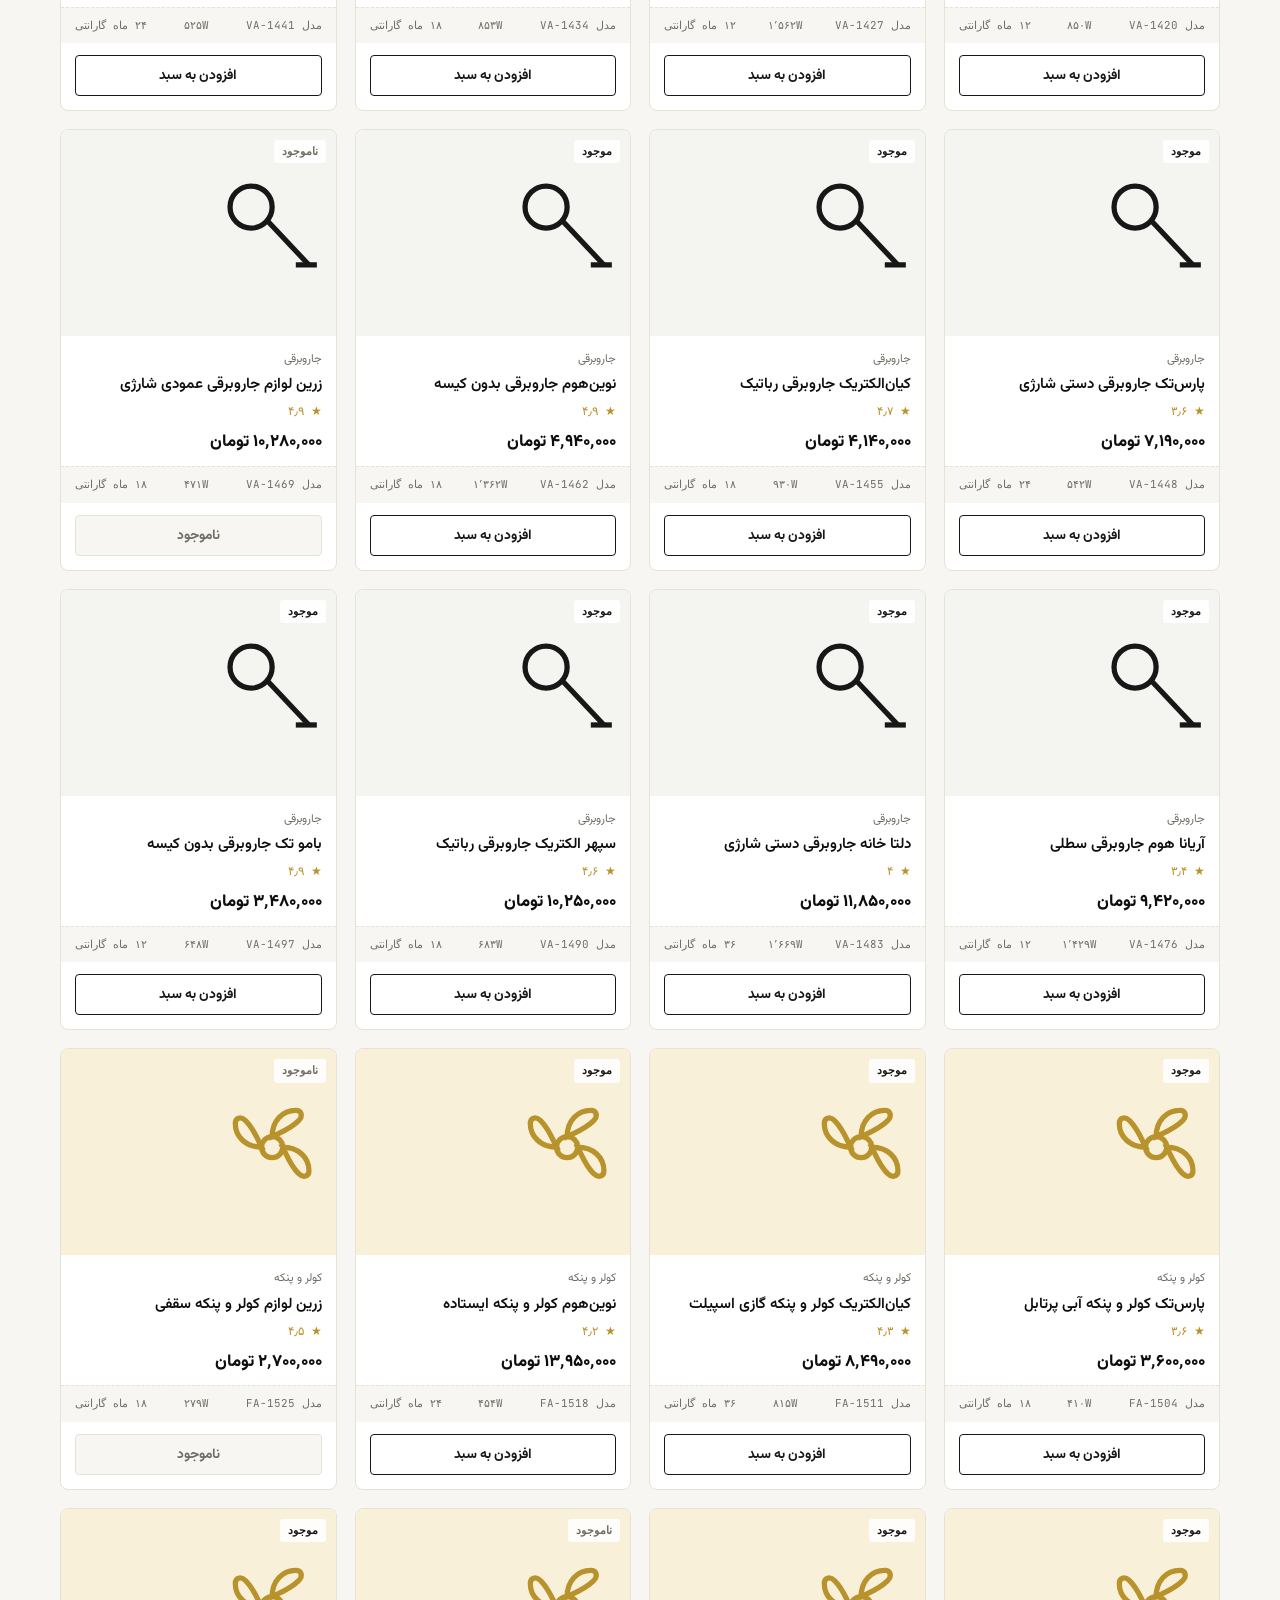
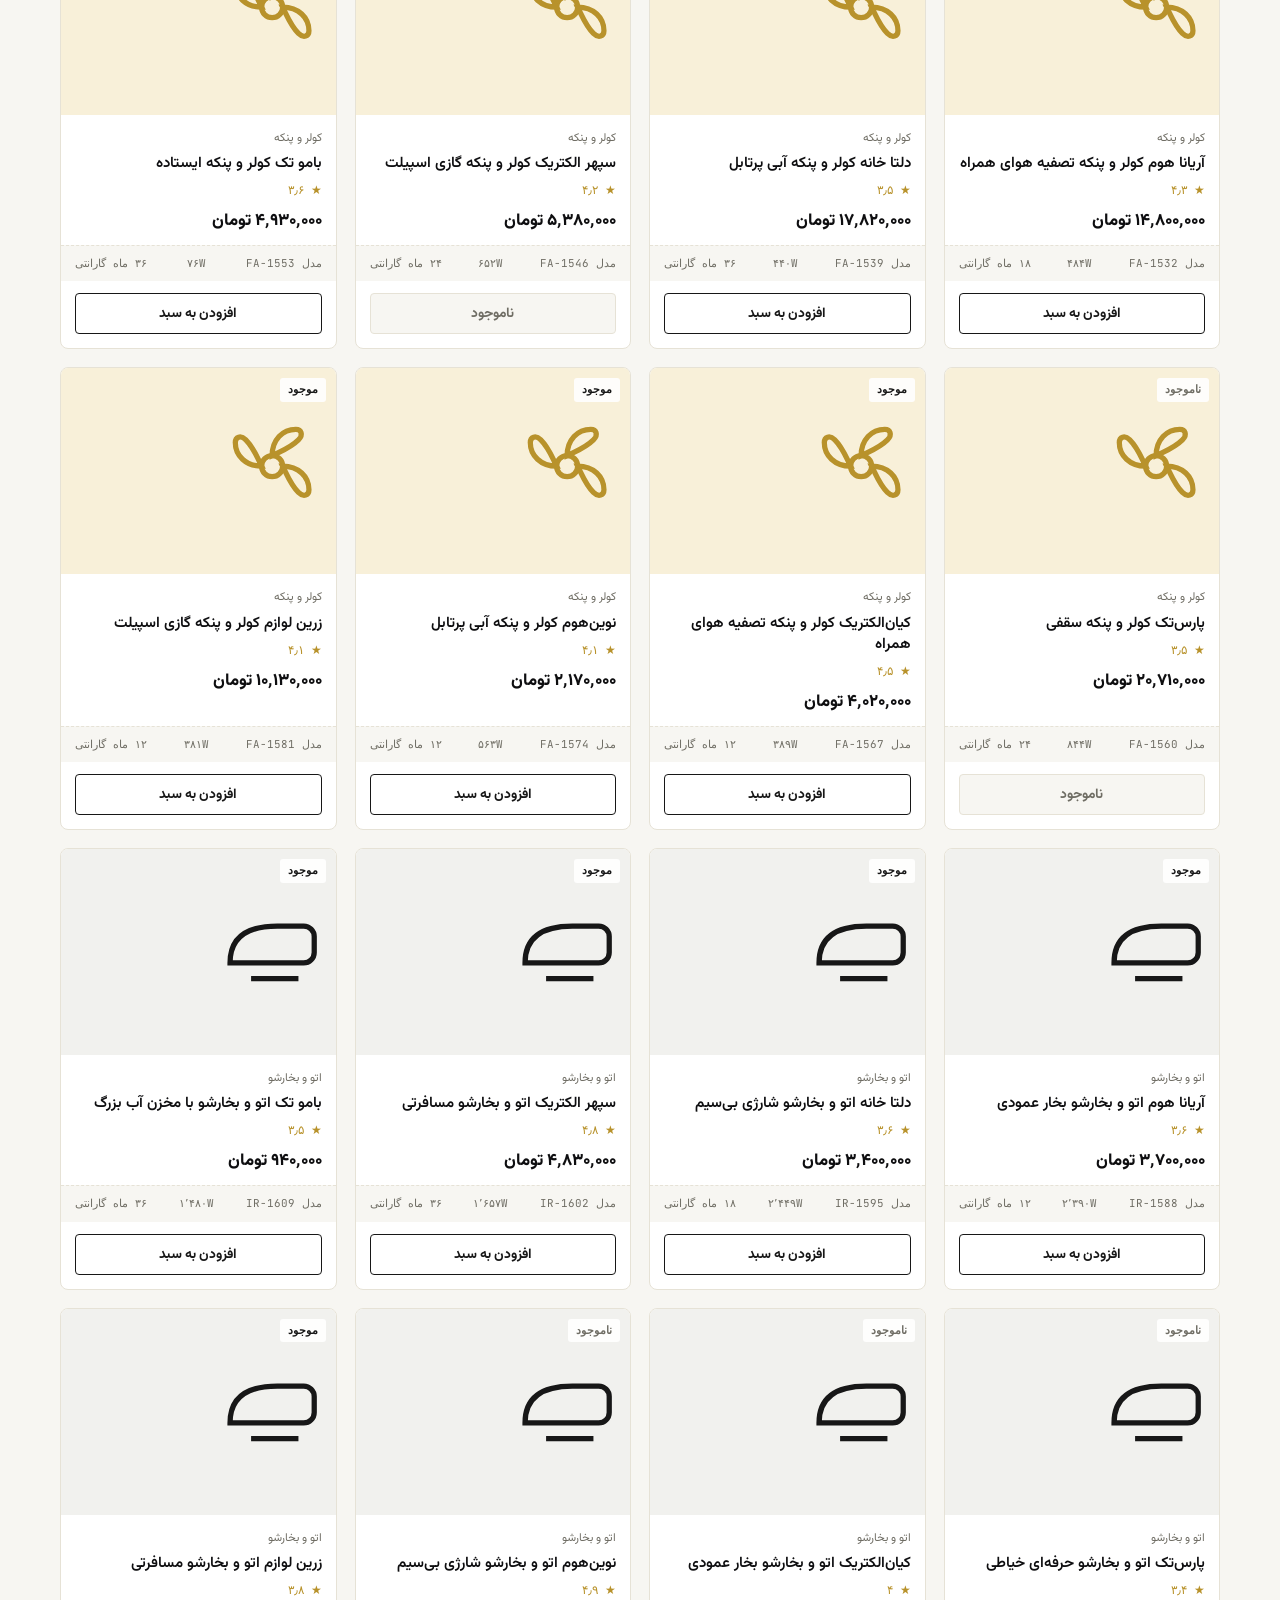
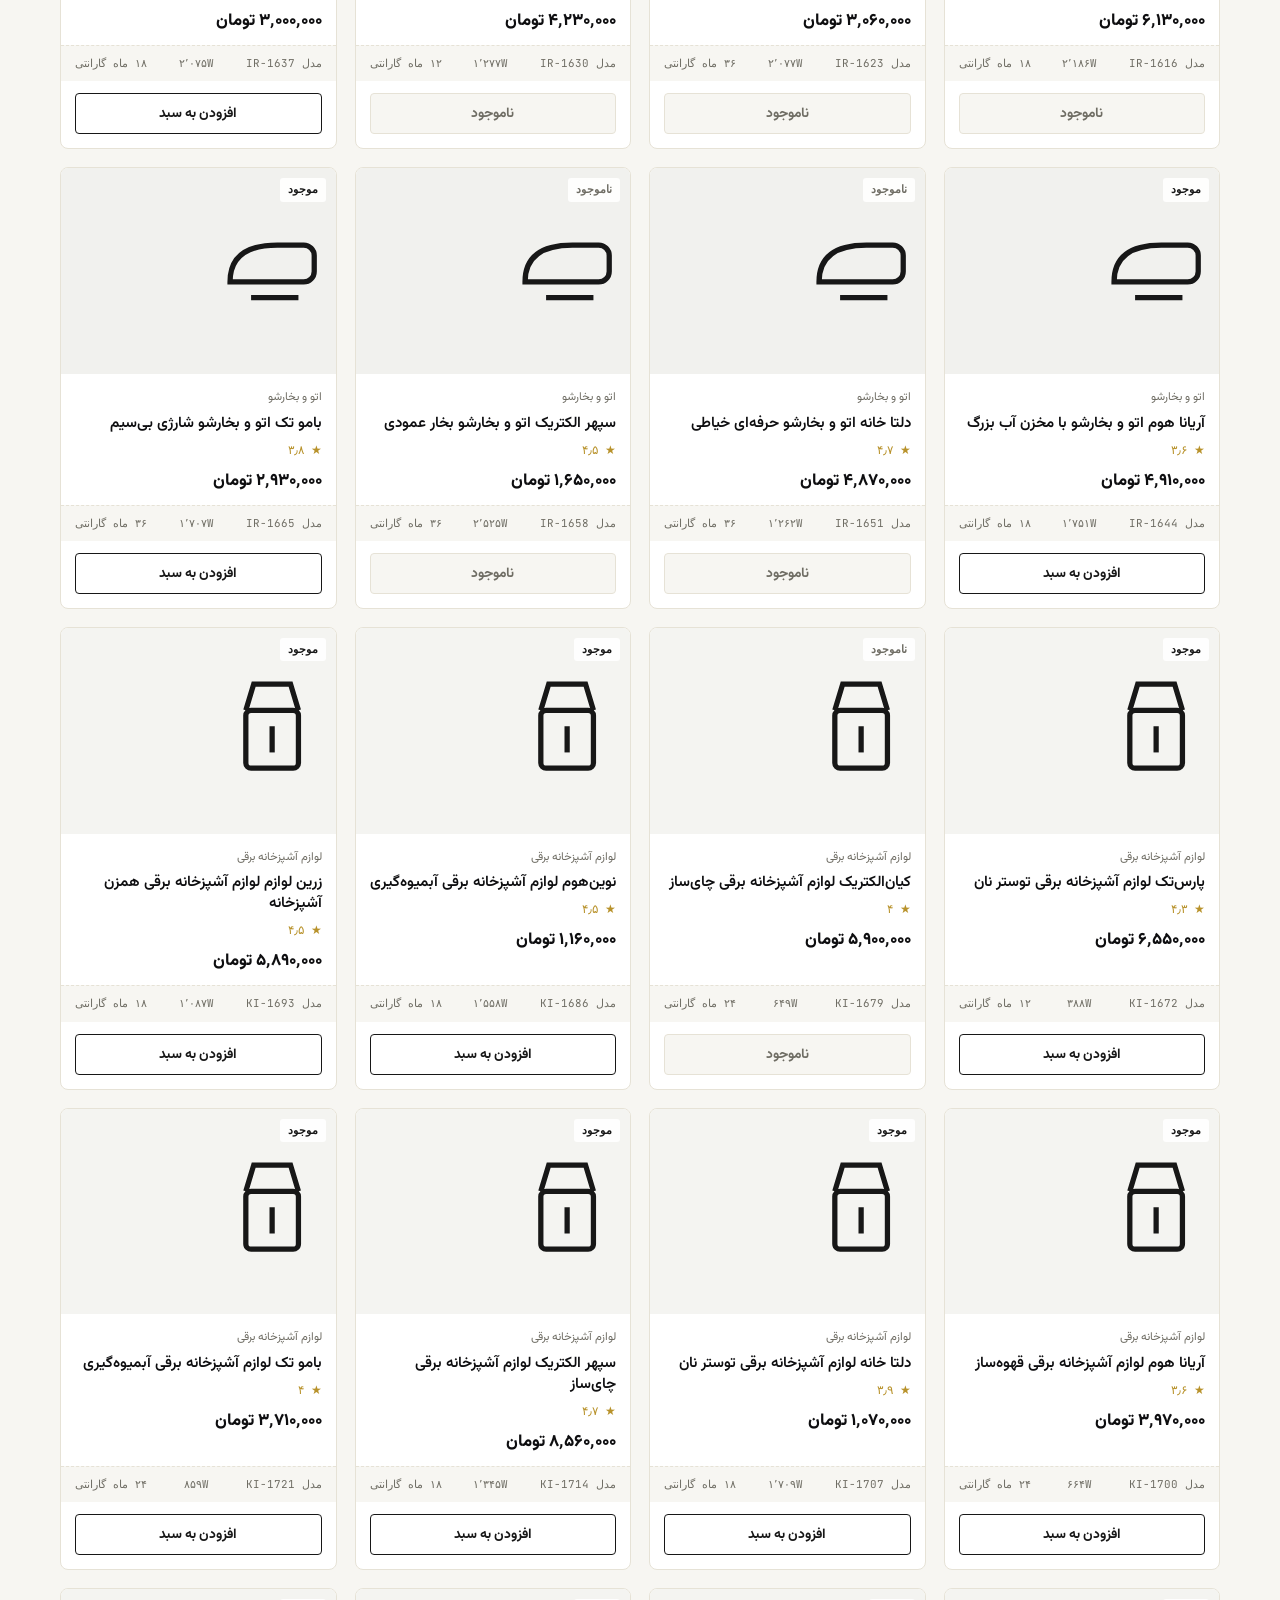
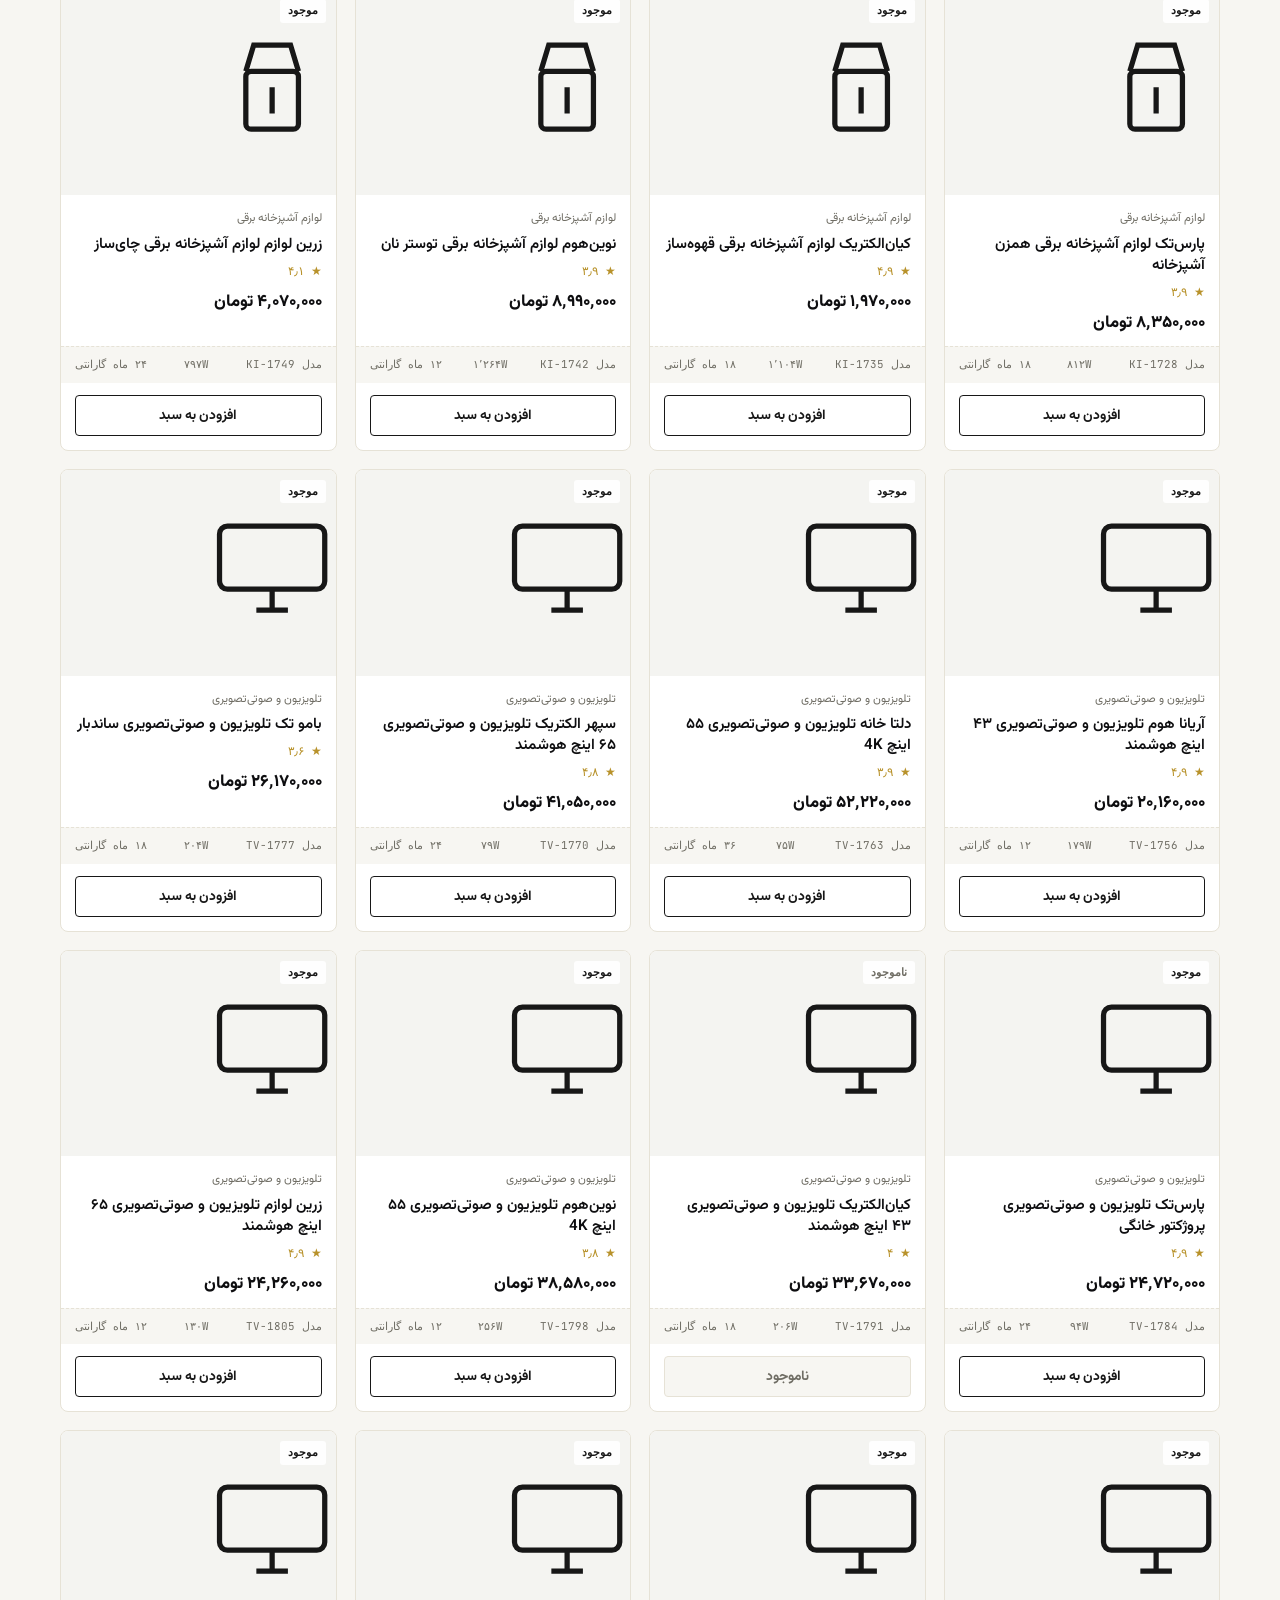
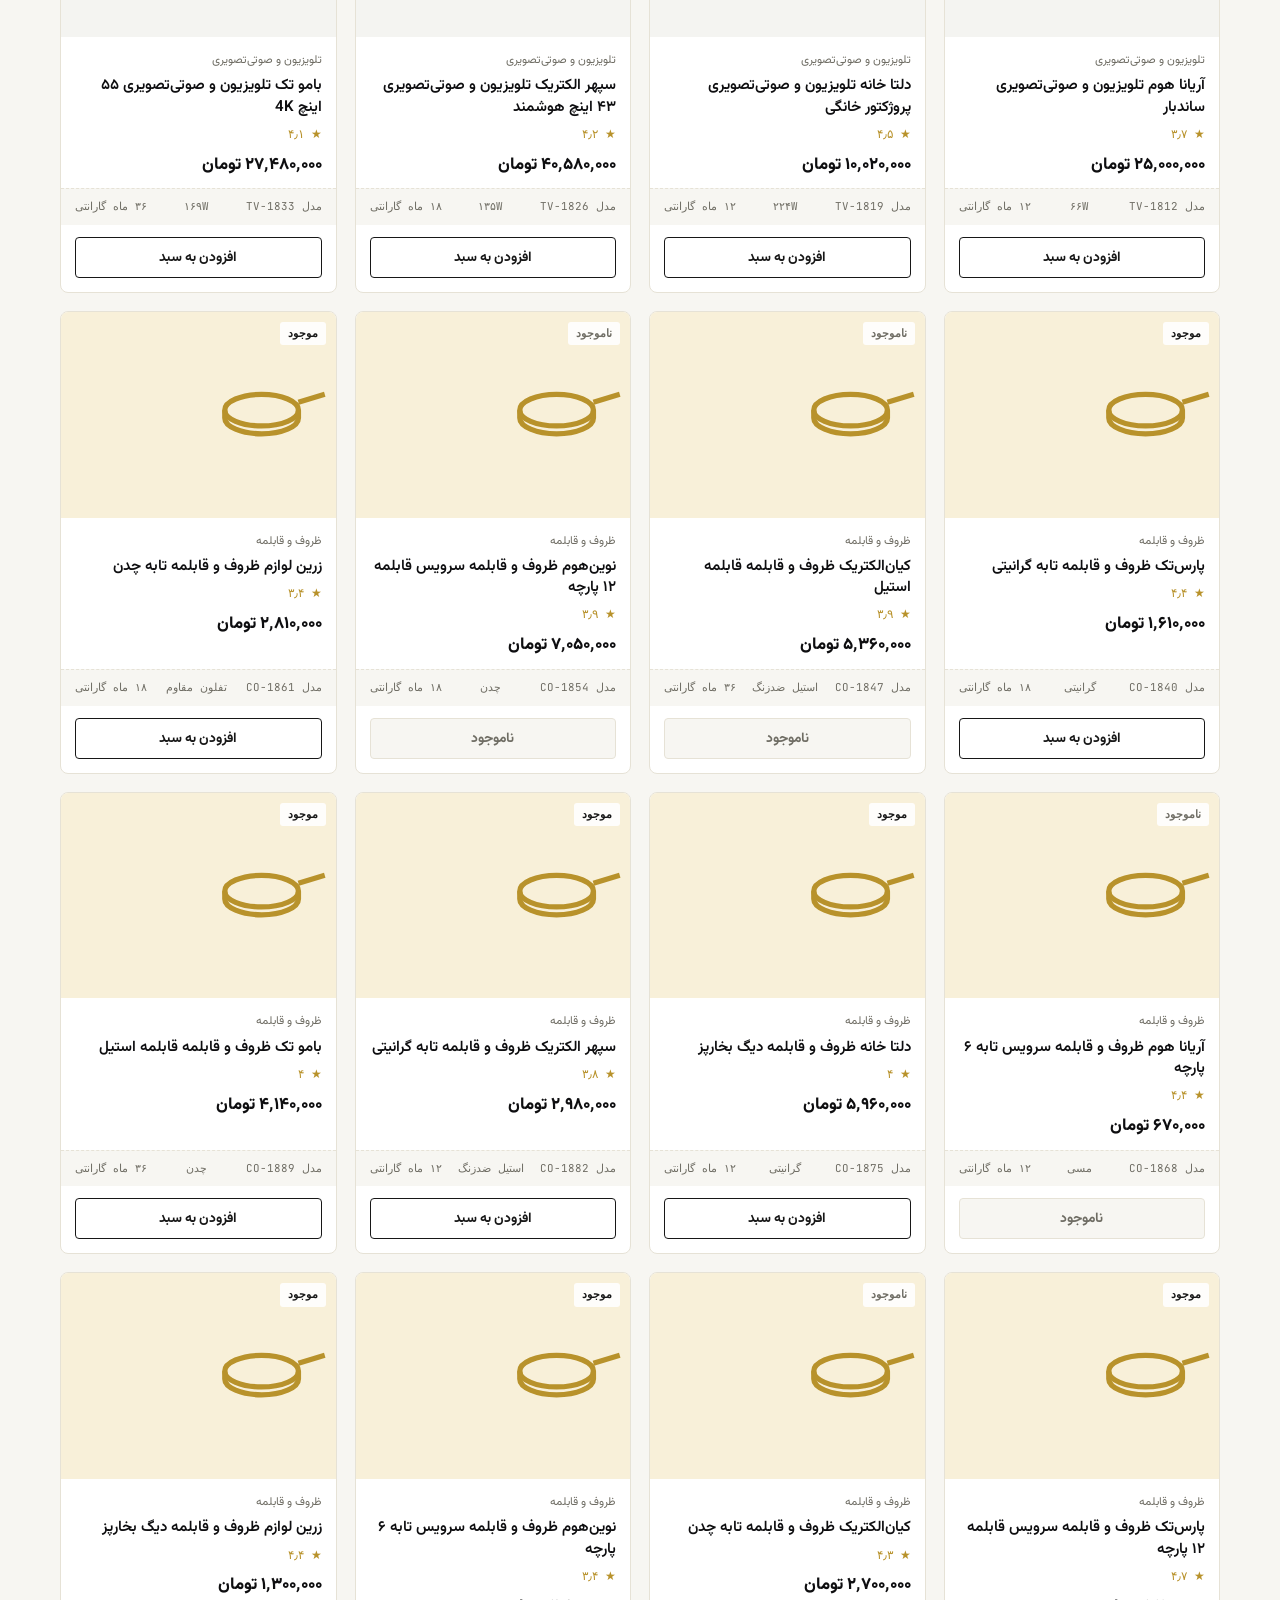
==== commit bf6ca26e: "Update index.html" ====
--- a/index.html
+++ b/index.html
@@ -1,410 +1,105 @@
-<!DOCTYPE html>  
-<html lang="fa" dir="rtl">  
-<head>  
-    <meta charset="UTF-8">  
-    <meta name="viewport" content="width=device-width, initial-scale=1.0">  
-    <title>*برلیان*</title>  
-    <!-- **اتصال** **فونت** **وزیرمتن** -->  
-    <link href="https://cdn.jsdelivr.net/gh/rastikerdar/vazirmatn@v33.003/Vazirmatn-font-face.css" rel="stylesheet" type="text/css" />  
-      
-    <style>  
-        /* ================= **متغیرهای** **رنگی** ================= */  
-        :root {  
-            --bg-black: #050505;  
-            --card-black: #121212;  
-            --gold-primary: #d4af37;  
-            --gold-hover: #f3e5ab;  
-            --text-white: #ffffff;  
-            --text-muted: #999999;  
-            --border-gold: rgba(212, 175, 55, 0.2);  
-        }  
-  
-        /* ================= **استایل‌های** **پایه** ================= */  
-        * {  
-            margin: 0;  
-            padding: 0;  
-            box-sizing: border-box;  
-            font-family: 'Vazirmatn', sans-serif;  
-            scroll-behavior: smooth;  
-        }  
-  
-        body {  
-            background-color: var(--bg-black);  
-            color: var(--text-white);  
-            line-height: 1.6;  
-        }  
-  
-        /* ================= **هدر** (**نوار** **بالایی**) ================= */  
-        header {  
-            background-color: rgba(0, 0, 0, 0.9);  
-            backdrop-filter: blur(10px);  
-            border-bottom: 1px solid var(--border-gold);  
-            padding: 1.2rem 3rem;  
-            display: flex;  
-            justify-content: space-between;  
-            align-items: center;  
-            position: sticky;  
-            top: 0;  
-            z-index: 100;  
-        }  
-  
-        .logo {  
-            font-size: 1.5rem;  
-            font-weight: 900;  
-            color: var(--gold-primary);  
-            text-decoration: none;  
-            letter-spacing: 1px;  
-        }  
-  
-        nav a {  
-            color: var(--text-white);  
-            text-decoration: none;  
-            margin: 0 1.5rem;  
-            transition: color 0.3s ease, text-shadow 0.3s ease;  
-            font-size: 1rem;  
-        }  
-  
-        nav a:hover {  
-            color: var(--gold-primary);  
-            text-shadow: 0 0 10px rgba(212, 175, 55, 0.4);  
-        }  
-  
-        .cart-btn {  
-            background-color: transparent;  
-            border: 1px solid var(--gold-primary);  
-            color: var(--gold-primary);  
-            padding: 0.6rem 1.5rem;  
-            border-radius: 4px;  
-            cursor: pointer;  
-            transition: all 0.4s ease;  
-            font-weight: bold;  
-        }  
-  
-        .cart-btn:hover {  
-            background-color: var(--gold-primary);  
-            color: #000;  
-            box-shadow: 0 0 15px rgba(212, 175, 55, 0.5);  
-        }  
-  
-        /* ================= **بنر** **اصلی** (Hero) ================= */  
-        .hero {  
-            text-align: center;  
-            padding: 7rem 1rem;  
-            background: radial-gradient(circle at center, #1a1a1a 0%, #000000 100%);  
-            border-bottom: 1px solid var(--border-gold);  
-        }  
-  
-        .hero h1 {  
-            font-size: 3rem;  
-            color: var(--gold-primary);  
-            margin-bottom: 1rem;  
-            text-shadow: 0 4px 10px rgba(0,0,0,0.5);  
-        }  
-  
-        .hero p {  
-            color: var(--text-muted);  
-            max-width: 600px;  
-            margin: 0 auto 1.5rem;  
-            font-size: 1.2rem;  
-        }  
-  
-        /* ================= **کانتینر** **و** **تیتر** **بخش‌ها** ================= */  
-        .container {  
-            max-width: 1200px;  
-            margin: 4rem auto;  
-            padding: 0 1.5rem;  
-        }  
-  
-        .section-title {  
-            text-align: center;  
-            font-size: 2rem;  
-            margin-bottom: 3rem;  
-            color: var(--text-white);  
-        }  
-  
-        .section-title::after {  
-            content: '';  
-            display: block;  
-            width: 80px;  
-            height: 3px;  
-            background-color: var(--gold-primary);  
-            margin: 0.8rem auto 0;  
-            border-radius: 2px;  
-        }  
-  
-        /* ================= **گرید** **محصولات** ================= */  
-        .product-grid {  
-            display: grid;  
-            grid-template-columns: repeat(auto-fit, minmax(260px, 1fr));  
-            gap: 2.5rem;  
-        }  
-  
-        /* **انیمیشن** **ورود** **کارت‌ها** */  
-        @keyframes fadeInUp {  
-            from { opacity: 0; transform: translateY(30px); }  
-            to { opacity: 1; transform: translateY(0); }  
-        }  
-  
-        .product-card {  
-            background-color: var(--card-black);  
-            border: 1px solid var(--border-gold);  
-            border-radius: 12px;  
-            overflow: hidden;  
-            transition: all 0.4s ease;  
-            animation: fadeInUp 0.8s ease backwards;  
-        }  
-  
-        .product-card:nth-child(1) { animation-delay: 0.1s; }  
-        .product-card:nth-child(2) { animation-delay: 0.2s; }  
-        .product-card:nth-child(3) { animation-delay: 0.3s; }  
-        .product-card:nth-child(4) { animation-delay: 0.4s; }  
-  
-        .product-card:hover {  
-            transform: translateY(-10px);  
-            box-shadow: 0 10px 30px rgba(212, 175, 55, 0.15);  
-            border-color: var(--gold-primary);  
-        }  
-  
-        .img-wrapper {  
-            overflow: hidden;  
-        }  
-  
-        .product-img {  
-            width: 100%;  
-            height: 250px;  
-            object-fit: cover;  
-            background-color: #2a2a2a;  
-            transition: transform 0.5s ease;  
-        }  
-  
-        .product-card:hover .product-img {  
-            transform: scale(1.05);  
-        }  
-  
-        .product-info {  
-            padding: 1.5rem;  
-            position: relative;  
-            background: linear-gradient(0deg, var(--card-black) 80%, transparent);  
-        }  
-  
-        .product-title {  
-            font-size: 1.2rem;  
-            margin-bottom: 0.5rem;  
-            color: var(--text-white);  
-        }  
-  
-        .product-price {  
-            color: var(--gold-primary);  
-            font-size: 1.3rem;  
-            font-weight: bold;  
-            margin-bottom: 1.5rem;  
-        }  
-  
-        .btn-add {  
-            width: 100%;  
-            padding: 0.8rem;  
-            background-color: transparent;  
-            color: var(--gold-primary);  
-            border: 1px solid var(--gold-primary);  
-            border-radius: 6px;  
-            font-weight: bold;  
-            font-size: 1rem;  
-            cursor: pointer;  
-            transition: all 0.3s ease;  
-        }  
-  
-        .btn-add:hover {  
-            background-color: var(--gold-primary);  
-            color: var(--bg-black);  
-        }  
-  
-        /* ================= **بخش** **تماس** **با** **ما** ================= */  
-        .contact-section {  
-            background-color: var(--card-black);  
-            padding: 4rem 1.5rem;  
-            margin-top: 5rem;  
-            border-top: 1px solid var(--border-gold);  
-            border-bottom: 1px solid var(--border-gold);  
-        }  
-          
-        .contact-container {  
-            max-width: 600px;  
-            margin: 0 auto;  
-        }  
-  
-        .form-group {  
-            margin-bottom: 1.5rem;  
-        }  
-  
-        .form-group label {  
-            display: block;  
-            margin-bottom: 0.5rem;  
-            color: var(--text-muted);  
-        }  
-  
-        .form-control {  
-            width: 100%;  
-            padding: 0.8rem;  
-            background-color: #1a1a1a;  
-            border: 1px solid #333;  
-            border-radius: 4px;  
-            color: var(--text-white);  
-            transition: border-color 0.3s;  
-        }  
-  
-        .form-control:focus {  
-            outline: none;  
-            border-color: var(--gold-primary);  
-        }  
-  
-        textarea.form-control {  
-            resize: vertical;  
-            min-height: 120px;  
-        }  
-  
-        .btn-submit {  
-            background-color: var(--gold-primary);  
-            color: #000;  
-            border: none;  
-            padding: 1rem 2rem;  
-            border-radius: 4px;  
-            font-weight: bold;  
-            font-size: 1.1rem;  
-            cursor: pointer;  
-            width: 100%;  
-            transition: background-color 0.3s;  
-        }  
-  
-        .btn-submit:hover {  
-            background-color: var(--gold-hover);  
-        }  
-  
-        /* ================= **فوتر** ================= */  
-        footer {  
-            background-color: #000;  
-            text-align: center;  
-            padding: 2.5rem;  
-            color: var(--text-muted);  
-        }  
-  
-        /* ================= **ریسپانسیو** (**موبایل**) ================= */  
-        @media (max-width: 768px) {  
-            header {  
-                flex-direction: column;  
-                gap: 1rem;  
-                padding: 1rem;  
-            }  
-            nav {  
-                display: flex;  
-                flex-wrap: wrap;  
-                justify-content: center;  
-                gap: 0.5rem;  
-            }  
-            .hero h1 { font-size: 2rem; }  
-            .hero { padding: 4rem 1rem; }  
-        }  
-    </style>  
-</head>  
-<body>  
-  
-    <!-- **هدر** **سایت** -->  
-    <header>  
-        <a href="#" class="logo">LUX HOME</a>  
-        <nav>  
-            <a href="#">صفحه اصلی</a>  
-            <a href="#products">محصولات اصلی</a>  
-            <a href="#contact">ارتباط با ما</a>  
-        </nav>  
-        <button class="cart-btn" onclick="alert('فعلا خریدی انجام ندادی.')">سبد خریدتون</button>  
-    </header>  
-  
-    <!-- **بنر** **اصلی** -->  
-    <section class="hero">  
-        <h1>تجربه‌ای متفاوت از تجهیز خانه</h1>  
-</p>بهترین کیفیت و کف قیمت بازار را از ما بخواهید</p>  
-    </section>  
-  
-    <!-- **بخش** **محصولات** -->  
-    <div id="products" class="container">  
-        <h2 class="section-title">**محصولات** **ویژه**</h2>  
-          
-        <div class="product-grid">  
-            <!-- **محصول** 1 -->  
-            <div class="product-card">  
-                <div class="img-wrapper">  
-                    <img src="https://images.unsplash.com/photo-1556911220-e15b29be8c8f?auto=format&fit=crop&w=500&q=80" alt="**اسپرسوساز**" class="product-img">  
-                </div>  
-                <div class="product-info">  
-                    <h3 class="product-title">**اسپرسوساز** **اتوماتیک** **لوکس**</h3>  
-                    <p class="product-price">**۱۲**,**۵۰۰**,**۰۰۰** **تومان**</p>  
-                    <button class="btn-add" onclick="alert('**به** **سبد** **خرید** **افزوده** **شد**!')">**افزودن** **به** **سبد** **خرید**</button>  
-                </div>  
-            </div>  
-  
-            <!-- **محصول** 2 -->  
-            <div class="product-card">  
-                <div class="img-wrapper">  
-                    <img src="https://images.unsplash.com/photo-1584269600464-37b1b58a9fe7?auto=format&fit=crop&w=500&q=80" alt="**مخلوط** **کن**" class="product-img">  
-                </div>  
-                <div class="product-info">  
-                    <h3 class="product-title">**مخلوط‌کن** **لمسی** **حرفه‌ای**</h3>  
-                    <p class="product-price">**۴**,**۸۰۰**,**۰۰۰** **تومان**</p>  
-                    <button class="btn-add" onclick="alert('**به** **سبد** **خرید** **افزوده** **شد**!')">**افزودن** **به** **سبد** **خرید**</button>  
-                </div>  
-            </div>  
-  
-            <!-- **محصول** 3 -->  
-            <div class="product-card">  
-                <div class="img-wrapper">  
-                    <img src="https://images.unsplash.com/photo-1570222094114-d054a817e56b?auto=format&fit=crop&w=500&q=80" alt="**مایکروویو**" class="product-img">  
-                </div>  
-                <div class="product-info">  
-                    <h3 class="product-title">**مایکروویو** **هوشمند** **مشکی**</h3>  
-                    <p class="product-price">**۹**,**۲۰۰**,**۰۰۰** **تومان**</p>  
-                    <button class="btn-add" onclick="alert('**به** **سبد** **خرید** **افزوده** **شد**!')">**افزودن** **به** **سبد** **خرید**</button>  
-                </div>  
-            </div>  
-  
-            <!-- **محصول** 4 -->  
-            <div class="product-card">  
-                <div class="img-wrapper">  
-                    <img src="https://images.unsplash.com/photo-1585338107529-13afc5f02586?auto=format&fit=crop&w=500&q=80" alt="**توستر**" class="product-img">  
-                </div>  
-                <div class="product-info">  
-                    <h3 class="product-title">**توستر** **استیل**-**طلایی**</h3>  
-                    <p class="product-price">**۳**,**۱۰۰**,**۰۰۰** **تومان**</p>  
-                    <button class="btn-add" onclick="alert('**به** **سبد** **خرید** **افزوده** **شد**!')">**افزودن** **به** **سبد** **خرید**</button>  
-                </div>  
-            </div>  
-        </div>  
-    </div>  
-  
-    <!-- **بخش** **تماس** **با** **ما** -->  
-    <section id="contact" class="contact-section">  
-        <div class="contact-container">  
-            <h2 class="section-title">**با** **ما** **در** **ارتباط** **باشید**</h2>  
-            <form onsubmit="event.preventDefault(); alert('**پیام** **شما** **با** **موفقیت** **ارسال** **شد**!');">  
-                <div class="form-group">  
-                    <label for="name">**نام** **و** **نام** **خانوادگی**:</label>  
-                    <input type="text" id="name" class="form-control" required placeholder="**مثال**: **علی** **رضایی**">  
-                </div>  
-                <div class="form-group">  
-                    <label for="phone">**شماره** **تماس**:</label>  
-                    <input type="tel" id="phone" class="form-control" required placeholder="0912...">  
-                </div>  
-                <div class="form-group">  
-                    <label for="message">**پیام** **شما**:</label>  
-                    <textarea id="message" class="form-control" required placeholder="**سوال** **یا** **درخواست** **خود** **را** **بنویسید**..."></textarea>  
-                </div>  
-                <button type="submit" class="btn-submit">**ارسال** **پیام**</button>  
-            </form>  
-        </div>  
-    </section>  
-  
-    <!-- **فوتر** -->  
-    <footer>  
-        <p>© 2024 - 2026 **تمامی** **حقوق** **برای** **فروشگاه** **لوازم** **خانگی** LUX HOME **محفوظ** **است**.</p>  
-    </footer>  
-  
-</body>  
-</html>  
+<!DOCTYPE html>
+<html lang="fa" dir="rtl">
+<head>
+<meta charset="UTF-8">
+<meta name="viewport" content="width=device-width, initial-scale=1.0">
+<title>خانه‌کالا — فروشگاه دموی لوازم خانگی</title>
+<meta name="description" content="دموی یک فروشگاه اینترنتی لوازم خانگی — فقط برای نمایش، بدون درگاه پرداخت واقعی.">
+<link rel="preconnect" href="https://fonts.googleapis.com">
+<link href="https://fonts.googleapis.com/css2?family=Vazirmatn:wght@400;500;600;700;800&family=JetBrains+Mono:wght@400;500;700&display=swap" rel="stylesheet">
+<link rel="stylesheet" href="css/style.css">
+</head>
+<body>
+
+<a class="skip-link" href="#main">رفتن به محتوای اصلی</a>
+
+<header class="topbar">
+  <div class="topbar-inner">
+    <div class="brand">
+      <span class="brand-mark" aria-hidden="true">⌁</span>
+      <span class="brand-name">خانه‌کالا</span>
+    </div>
+    <div class="search-wrap">
+      <input id="searchInput" type="search" placeholder="جستجوی محصول، برند یا دسته…" aria-label="جستجو">
+    </div>
+    <button id="cartBtn" class="cart-btn" aria-haspopup="dialog" aria-controls="cartDrawer">
+      <span aria-hidden="true">🛒</span>
+      <span>سبد</span>
+      <span id="cartCount" class="cart-count">0</span>
+    </button>
+  </div>
+</header>
+
+<main id="main">
+
+  <section class="nameplate" aria-label="معرفی فروشگاه">
+    <div class="nameplate-panel">
+      <div class="nameplate-row nameplate-title">
+        <span class="nameplate-eyebrow">MODEL</span>
+        <h1>خانه‌کالا</h1>
+      </div>
+      <p class="nameplate-tagline">یک ویترین دمو برای لوازم خانگی — طراحی‌شده مثل برچسب مشخصات روی خودِ دستگاه‌ها.</p>
+      <dl class="nameplate-specs">
+        <div><dt>TYPE</dt><dd>DEMO STOREFRONT</dd></div>
+        <div><dt>CATALOG</dt><dd id="specCount">120 ITEMS</dd></div>
+        <div><dt>VOLTAGE</dt><dd>220V ~ 50Hz</dd></div>
+        <div><dt>PAYMENT</dt><dd>NOT CONNECTED</dd></div>
+      </dl>
+      <p class="nameplate-note">این یک نمونهٔ نمایشی است؛ پرداخت واقعی و ثبت سفارش انجام نمی‌شود.</p>
+    </div>
+  </section>
+
+  <section class="controls" aria-label="فیلتر و مرتب‌سازی">
+    <div id="categoryChips" class="chips" role="tablist" aria-label="دسته‌بندی‌ها"></div>
+    <div class="sort-wrap">
+      <label for="sortSelect">مرتب‌سازی</label>
+      <select id="sortSelect">
+        <option value="default">پیش‌فرض</option>
+        <option value="price-asc">قیمت: کم به زیاد</option>
+        <option value="price-desc">قیمت: زیاد به کم</option>
+        <option value="rating-desc">بیشترین امتیاز</option>
+      </select>
+    </div>
+  </section>
+
+  <p id="resultsMeta" class="results-meta" role="status"></p>
+
+  <section id="productGrid" class="grid" aria-label="محصولات"></section>
+
+  <p id="emptyState" class="empty-state" hidden>چیزی با این مشخصات پیدا نشد. فیلتر یا عبارت جستجو را تغییر دهید.</p>
+
+</main>
+
+<footer class="site-footer">
+  <p>این سایت یک دموی آموزشی است و روی GitHub Pages میزبانی می‌شود. هیچ پرداخت یا سفارش واقعی ثبت نمی‌شود.</p>
+</footer>
+
+<!-- Cart drawer -->
+<div id="cartOverlay" class="cart-overlay" hidden></div>
+<aside id="cartDrawer" class="cart-drawer" role="dialog" aria-modal="true" aria-labelledby="cartTitle" hidden>
+  <div class="cart-header">
+    <h2 id="cartTitle">سبد خرید (دمو)</h2>
+    <button id="cartClose" class="icon-btn" aria-label="بستن سبد خرید">✕</button>
+  </div>
+  <div id="cartItems" class="cart-items"></div>
+  <div class="cart-footer">
+    <div class="cart-total-row">
+      <span>جمع کل</span>
+      <span id="cartTotal">۰ تومان</span>
+    </div>
+    <button id="checkoutBtn" class="checkout-btn" disabled>ثبت سفارش (غیرفعال در دمو)</button>
+    <p class="cart-disclaimer">درگاه پرداخت وصل نیست — این دکمه فقط برای نمایش رابط کاربری است.</p>
+  </div>
+</aside>
+
+<!-- Product detail modal -->
+<div id="modalOverlay" class="modal-overlay" hidden></div>
+<div id="productModal" class="product-modal" role="dialog" aria-modal="true" aria-labelledby="modalTitle" hidden>
+  <button id="modalClose" class="icon-btn modal-close" aria-label="بستن">✕</button>
+  <div id="modalBody"></div>
+</div>
+
+<script src="js/products.js"></script>
+<script src="js/app.js"></script>
+</body>
+</html>
--- a/css/style.css
+++ b/css/style.css
@@ -0,0 +1,300 @@
+/* ===== Tokens ===== */
+:root {
+  --charcoal: #0E0E10;
+  --charcoal-2: #1B1B1E;
+  --porcelain: #F7F6F2;
+  --panel: #FFFFFF;
+  --enamel: #171717;
+  --enamel-light: #2B2B2E;
+  --brass: #B8922B;
+  --brass-light: #D8B653;
+  --graphite: #202022;
+  --muted: #6F6D64;
+  --sage: #171717;
+  --rust: #6F6D64;
+  --border: #E6E2D6;
+  --radius-sm: 4px;
+  --radius-md: 8px;
+  --font-display: 'Vazirmatn', sans-serif;
+  --font-body: 'Vazirmatn', sans-serif;
+  --font-mono: 'JetBrains Mono', monospace;
+  --shadow-card: 0 1px 2px rgba(14,14,16,0.06), 0 4px 12px rgba(14,14,16,0.05);
+  --shadow-lift: 0 10px 28px rgba(14,14,16,0.16);
+}
+
+* { box-sizing: border-box; }
+html { scroll-behavior: smooth; }
+body {
+  margin: 0;
+  font-family: var(--font-body);
+  background: var(--porcelain);
+  color: var(--graphite);
+  line-height: 1.6;
+}
+h1, h2, h3 { font-family: var(--font-display); margin: 0; }
+button, select, input { font-family: inherit; }
+
+.skip-link {
+  position: absolute; right: -9999px; top: 0; background: var(--brass); color: #fff;
+  padding: 10px 16px; z-index: 200; border-radius: var(--radius-sm);
+}
+.skip-link:focus { right: 12px; top: 12px; }
+
+/* ===== Topbar ===== */
+.topbar {
+  position: sticky; top: 0; z-index: 50;
+  background: var(--charcoal);
+  border-bottom: 3px solid var(--brass);
+}
+.topbar-inner {
+  max-width: 1200px; margin: 0 auto;
+  display: flex; align-items: center; gap: 20px;
+  padding: 12px 20px;
+}
+.brand { display: flex; align-items: center; gap: 8px; color: #fff; flex-shrink: 0; }
+.brand-mark {
+  display: inline-flex; align-items: center; justify-content: center;
+  width: 34px; height: 34px; border-radius: var(--radius-sm);
+  background: var(--brass); color: var(--charcoal); font-weight: 800; font-size: 18px;
+}
+.brand-name { font-family: var(--font-display); font-weight: 800; font-size: 1.15rem; letter-spacing: 0.3px; }
+
+.search-wrap { flex: 1; }
+#searchInput {
+  width: 100%; padding: 10px 14px; border-radius: var(--radius-sm);
+  border: 1px solid transparent; background: #363B43; color: #fff; font-size: 0.95rem;
+  transition: background 0.15s, box-shadow 0.15s;
+}
+#searchInput::placeholder { color: #9AA0A6; }
+#searchInput:focus { outline: none; background: #3F454E; box-shadow: 0 0 0 2px var(--brass-light); }
+
+.cart-btn {
+  display: flex; align-items: center; gap: 8px;
+  background: var(--brass); color: var(--charcoal); border: none;
+  padding: 10px 16px; border-radius: var(--radius-sm); font-weight: 700; cursor: pointer;
+  flex-shrink: 0; transition: background 0.15s, transform 0.1s;
+}
+.cart-btn:hover { background: var(--brass-light); }
+.cart-btn:active { transform: scale(0.97); }
+.cart-count {
+  background: var(--charcoal); color: #fff; border-radius: 999px;
+  min-width: 20px; height: 20px; display: inline-flex; align-items: center; justify-content: center;
+  font-size: 0.75rem; font-family: var(--font-mono); padding: 0 5px;
+}
+
+/* ===== Nameplate hero ===== */
+.nameplate {
+  max-width: 1200px; margin: 32px auto 0; padding: 0 20px;
+}
+.nameplate-panel {
+  background: linear-gradient(155deg, var(--charcoal) 0%, var(--charcoal-2) 100%);
+  border: 1px solid #40454D;
+  border-inline-start: 6px solid var(--brass);
+  border-radius: var(--radius-md);
+  padding: 32px clamp(20px, 4vw, 44px);
+  color: #F2F0EA;
+  position: relative;
+  overflow: hidden;
+}
+.nameplate-panel::before {
+  content: "";
+  position: absolute; inset: 0;
+  background-image: repeating-linear-gradient(135deg, rgba(255,255,255,0.025) 0 2px, transparent 2px 14px);
+  pointer-events: none;
+}
+.nameplate-row.nameplate-title { display: flex; align-items: baseline; gap: 12px; margin-bottom: 10px; }
+.nameplate-eyebrow {
+  font-family: var(--font-mono); font-size: 0.7rem; letter-spacing: 2px;
+  color: var(--brass-light); border: 1px solid var(--brass); border-radius: 3px; padding: 2px 7px;
+}
+.nameplate-title h1 { font-size: clamp(1.7rem, 4vw, 2.4rem); font-weight: 800; }
+.nameplate-tagline { max-width: 46em; color: #C9CCD1; margin: 0 0 22px; font-size: 1.02rem; }
+
+.nameplate-specs {
+  display: grid; grid-template-columns: repeat(auto-fit, minmax(140px, 1fr));
+  gap: 14px 24px; margin: 0 0 18px; padding: 18px 0 0; border-top: 1px dashed #454A52;
+}
+.nameplate-specs dt {
+  font-family: var(--font-mono); font-size: 0.68rem; letter-spacing: 1.5px; color: #9AA0A6;
+}
+.nameplate-specs dd {
+  margin: 3px 0 0; font-family: var(--font-mono); font-size: 0.92rem; font-weight: 500; color: #F2F0EA;
+}
+.nameplate-note { font-size: 0.85rem; color: #9AA0A6; margin: 0; }
+
+/* ===== Controls ===== */
+.controls {
+  max-width: 1200px; margin: 26px auto 0; padding: 0 20px;
+  display: flex; align-items: center; justify-content: space-between; gap: 16px; flex-wrap: wrap;
+}
+.chips {
+  display: flex; gap: 8px; overflow-x: auto; padding-bottom: 4px;
+  scrollbar-width: thin;
+}
+.chip {
+  flex-shrink: 0; border: 1px solid var(--border); background: var(--panel);
+  color: var(--graphite); padding: 7px 16px; border-radius: 999px; font-size: 0.86rem;
+  cursor: pointer; transition: all 0.15s; font-weight: 500;
+}
+.chip:hover { border-color: var(--enamel); color: var(--enamel); }
+.chip[aria-selected="true"] {
+  background: var(--enamel); border-color: var(--enamel); color: #fff;
+}
+.sort-wrap { display: flex; align-items: center; gap: 8px; font-size: 0.86rem; color: var(--muted); flex-shrink: 0; }
+#sortSelect {
+  border: 1px solid var(--border); border-radius: var(--radius-sm); padding: 7px 10px; background: var(--panel); color: var(--graphite);
+}
+
+.results-meta {
+  max-width: 1200px; margin: 16px auto 0; padding: 0 20px;
+  font-size: 0.85rem; color: var(--muted); font-family: var(--font-mono);
+}
+
+/* ===== Grid & cards ===== */
+.grid {
+  max-width: 1200px; margin: 12px auto 40px; padding: 0 20px;
+  display: grid; grid-template-columns: repeat(auto-fill, minmax(240px, 1fr)); gap: 18px;
+}
+.card {
+  background: var(--panel); border: 1px solid var(--border); border-radius: var(--radius-md);
+  overflow: hidden; display: flex; flex-direction: column;
+  transition: box-shadow 0.18s, transform 0.18s;
+}
+.card:hover { box-shadow: var(--shadow-lift); transform: translateY(-2px); }
+
+.card-visual {
+  aspect-ratio: 4 / 3; display: flex; align-items: center; justify-content: center;
+  position: relative; cursor: pointer;
+}
+.card-visual svg { width: 46%; height: 46%; }
+.card-visual .stock-tag {
+  position: absolute; top: 10px; inset-inline-start: 10px;
+  font-size: 0.68rem; font-family: var(--font-mono); padding: 3px 8px; border-radius: 3px;
+  background: rgba(255,255,255,0.9); color: var(--sage); font-weight: 700;
+}
+.card-visual .stock-tag.out { color: var(--rust); }
+
+.card-body { padding: 14px 14px 0; flex: 1; display: flex; flex-direction: column; gap: 6px; }
+.card-cat { font-size: 0.72rem; color: var(--muted); }
+.card-name {
+  font-size: 0.94rem; font-weight: 600; color: var(--charcoal); margin: 0;
+  cursor: pointer; line-height: 1.4;
+}
+.card-name:hover { color: var(--enamel); }
+.card-rating { font-size: 0.78rem; color: var(--brass); font-family: var(--font-mono); }
+.card-price { font-size: 1.05rem; font-weight: 800; color: var(--charcoal); margin-top: 2px; }
+.card-price small { font-size: 0.72rem; font-weight: 500; color: var(--muted); }
+
+.card-plate {
+  margin-top: 10px; padding: 9px 14px; background: var(--porcelain);
+  border-top: 1px dashed var(--border);
+  display: flex; justify-content: space-between; gap: 6px;
+  font-family: var(--font-mono); font-size: 0.68rem; color: var(--muted);
+}
+
+.card-actions { padding: 12px 14px 14px; }
+.add-btn {
+  width: 100%; padding: 9px; border-radius: var(--radius-sm); border: 1px solid var(--enamel);
+  background: transparent; color: var(--enamel); font-weight: 700; cursor: pointer; font-size: 0.86rem;
+  transition: background 0.15s, color 0.15s;
+}
+.add-btn:hover { background: var(--enamel); color: #fff; }
+.add-btn:disabled {
+  border-color: var(--border); color: var(--muted); cursor: not-allowed; background: var(--porcelain);
+}
+
+.empty-state {
+  max-width: 1200px; margin: 40px auto; padding: 0 20px; text-align: center; color: var(--muted);
+}
+
+/* ===== Footer ===== */
+.site-footer {
+  border-top: 1px solid var(--border); padding: 22px 20px; text-align: center;
+  color: var(--muted); font-size: 0.82rem; background: var(--panel);
+}
+
+/* ===== Cart drawer ===== */
+.cart-overlay, .modal-overlay {
+  position: fixed; inset: 0; background: rgba(35,38,43,0.45); z-index: 90;
+}
+.cart-drawer {
+  position: fixed; top: 0; bottom: 0; inset-inline-start: 0; width: min(380px, 92vw);
+  background: var(--panel); z-index: 91; display: flex; flex-direction: column;
+  box-shadow: var(--shadow-lift);
+  animation: slideIn 0.2s ease-out;
+}
+@keyframes slideIn { from { transform: translateX(var(--slide-from, -100%)); } to { transform: translateX(0); } }
+html[dir="rtl"] .cart-drawer { --slide-from: 100%; }
+
+.cart-header {
+  display: flex; align-items: center; justify-content: space-between;
+  padding: 16px 18px; border-bottom: 1px solid var(--border);
+}
+.icon-btn {
+  background: none; border: none; font-size: 1.1rem; cursor: pointer; color: var(--muted);
+  width: 32px; height: 32px; border-radius: var(--radius-sm);
+}
+.icon-btn:hover { background: var(--porcelain); color: var(--graphite); }
+
+.cart-items { flex: 1; overflow-y: auto; padding: 12px 18px; }
+.cart-item {
+  display: flex; gap: 10px; padding: 10px 0; border-bottom: 1px solid var(--border);
+  align-items: center;
+}
+.cart-item-icon { width: 40px; height: 40px; border-radius: var(--radius-sm); background: var(--porcelain); display: flex; align-items: center; justify-content: center; flex-shrink: 0; }
+.cart-item-icon svg { width: 60%; height: 60%; }
+.cart-item-info { flex: 1; min-width: 0; }
+.cart-item-name { font-size: 0.84rem; font-weight: 600; color: var(--charcoal); overflow: hidden; text-overflow: ellipsis; white-space: nowrap; }
+.cart-item-price { font-size: 0.78rem; color: var(--muted); font-family: var(--font-mono); }
+.qty-controls { display: flex; align-items: center; gap: 6px; }
+.qty-controls button {
+  width: 24px; height: 24px; border-radius: var(--radius-sm); border: 1px solid var(--border);
+  background: var(--panel); cursor: pointer; font-family: var(--font-mono);
+}
+.qty-controls span { font-family: var(--font-mono); min-width: 18px; text-align: center; font-size: 0.85rem; }
+.cart-empty { color: var(--muted); text-align: center; padding: 40px 0; font-size: 0.9rem; }
+
+.cart-footer { padding: 16px 18px; border-top: 1px solid var(--border); }
+.cart-total-row { display: flex; justify-content: space-between; font-weight: 700; margin-bottom: 12px; }
+#cartTotal { font-family: var(--font-mono); color: var(--brass); }
+.checkout-btn {
+  width: 100%; padding: 12px; border-radius: var(--radius-sm); border: none;
+  background: var(--border); color: var(--muted); font-weight: 700; cursor: not-allowed; font-size: 0.92rem;
+}
+.cart-disclaimer { font-size: 0.72rem; color: var(--muted); text-align: center; margin: 8px 0 0; }
+
+/* ===== Product modal ===== */
+.product-modal {
+  position: fixed; top: 50%; inset-inline-start: 50%; transform: translate(-50%, -50%);
+  background: var(--panel); z-index: 91; border-radius: var(--radius-md);
+  width: min(560px, 92vw); max-height: 86vh; overflow-y: auto;
+  box-shadow: var(--shadow-lift);
+}
+html[dir="rtl"] .product-modal { transform: translate(50%, -50%); }
+.modal-close { position: absolute; top: 12px; inset-inline-end: 12px; z-index: 2; }
+.modal-visual {
+  aspect-ratio: 16/9; background: var(--porcelain); display: flex; align-items: center; justify-content: center;
+}
+.modal-visual svg { width: 34%; height: 34%; }
+.modal-content { padding: 24px; }
+.modal-content h2 { font-size: 1.2rem; margin-bottom: 4px; }
+.modal-cat { color: var(--muted); font-size: 0.85rem; margin-bottom: 14px; }
+.modal-price { font-size: 1.5rem; font-weight: 800; margin-bottom: 16px; }
+.modal-specs {
+  display: grid; grid-template-columns: repeat(2, 1fr); gap: 10px 18px;
+  background: var(--porcelain); border: 1px dashed var(--border); border-radius: var(--radius-sm);
+  padding: 14px; margin-bottom: 18px;
+}
+.modal-specs dt { font-family: var(--font-mono); font-size: 0.65rem; color: var(--muted); letter-spacing: 1px; }
+.modal-specs dd { margin: 2px 0 0; font-family: var(--font-mono); font-size: 0.88rem; }
+
+@media (max-width: 640px) {
+  .topbar-inner { flex-wrap: wrap; }
+  .brand { order: 1; }
+  .cart-btn { order: 2; margin-inline-start: auto; }
+  .search-wrap { order: 3; flex-basis: 100%; }
+}
+
+@media (prefers-reduced-motion: reduce) {
+  * { animation: none !important; transition: none !important; }
+}
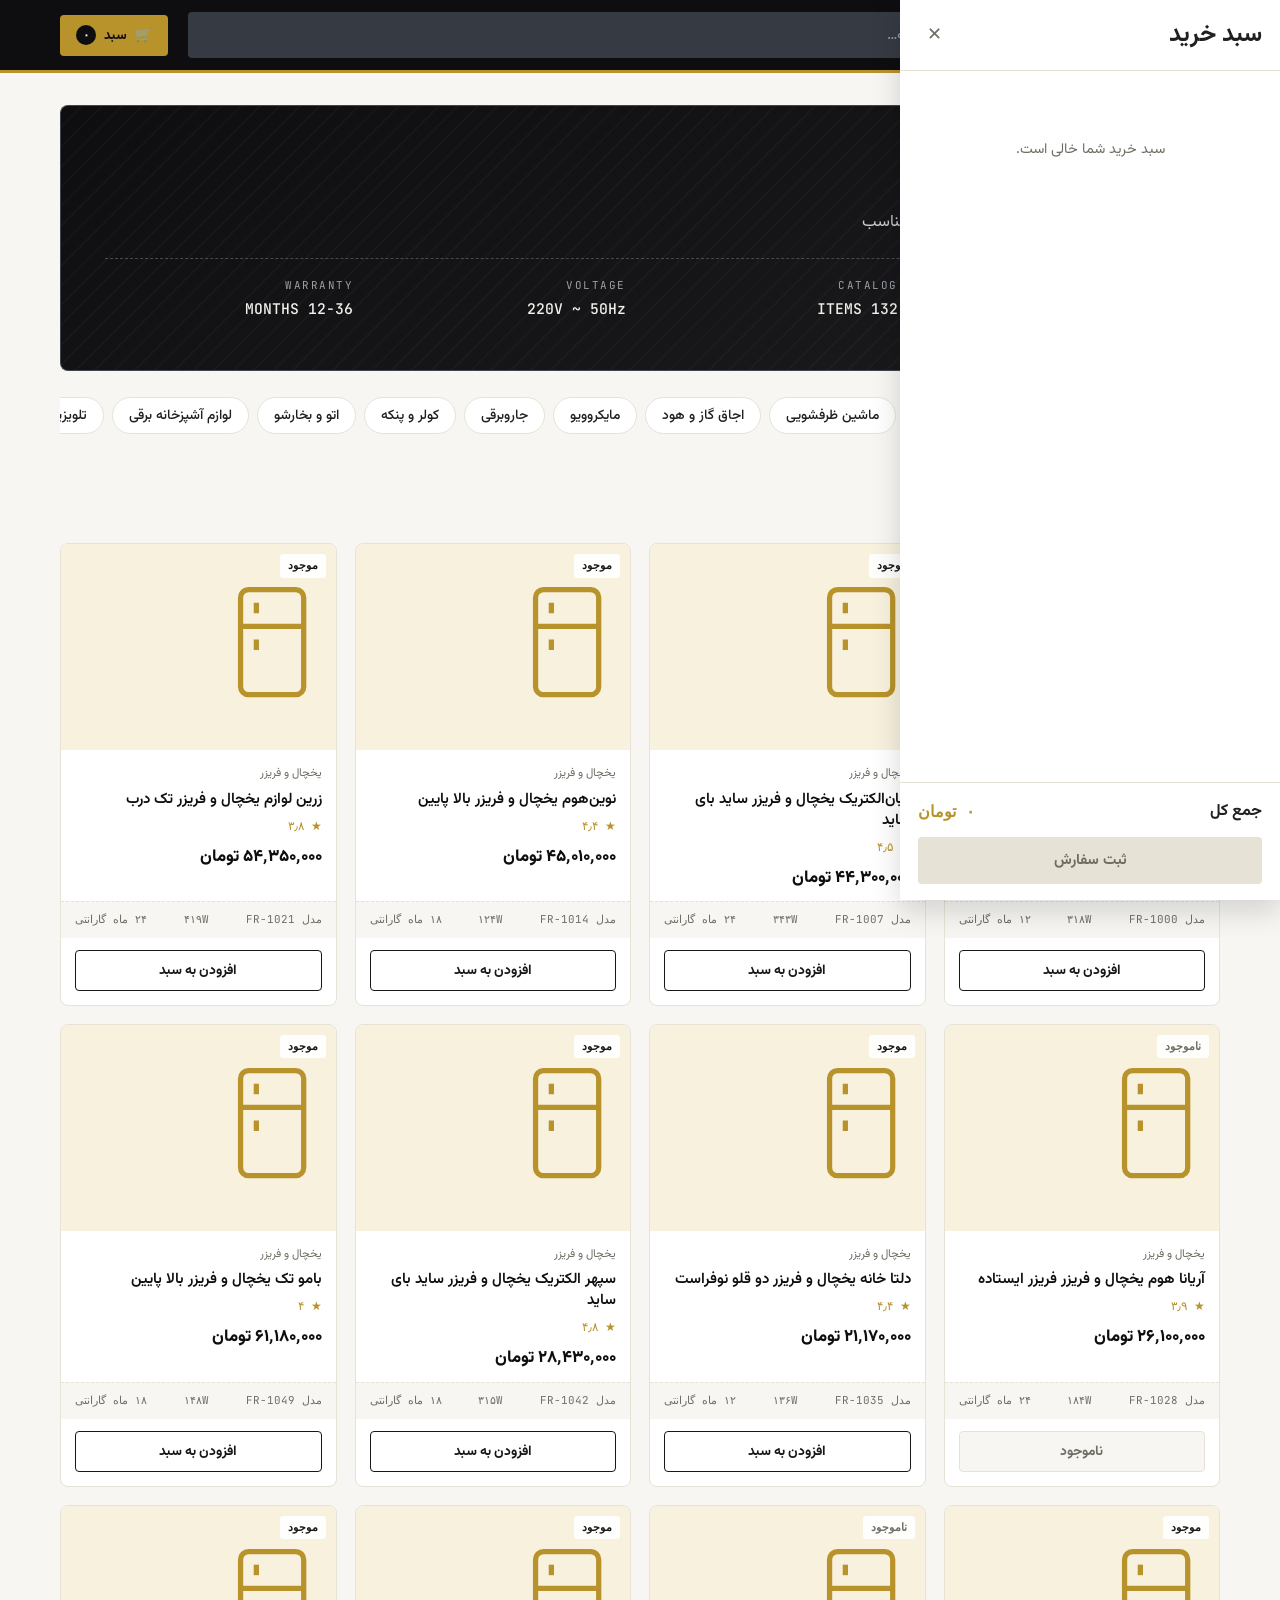
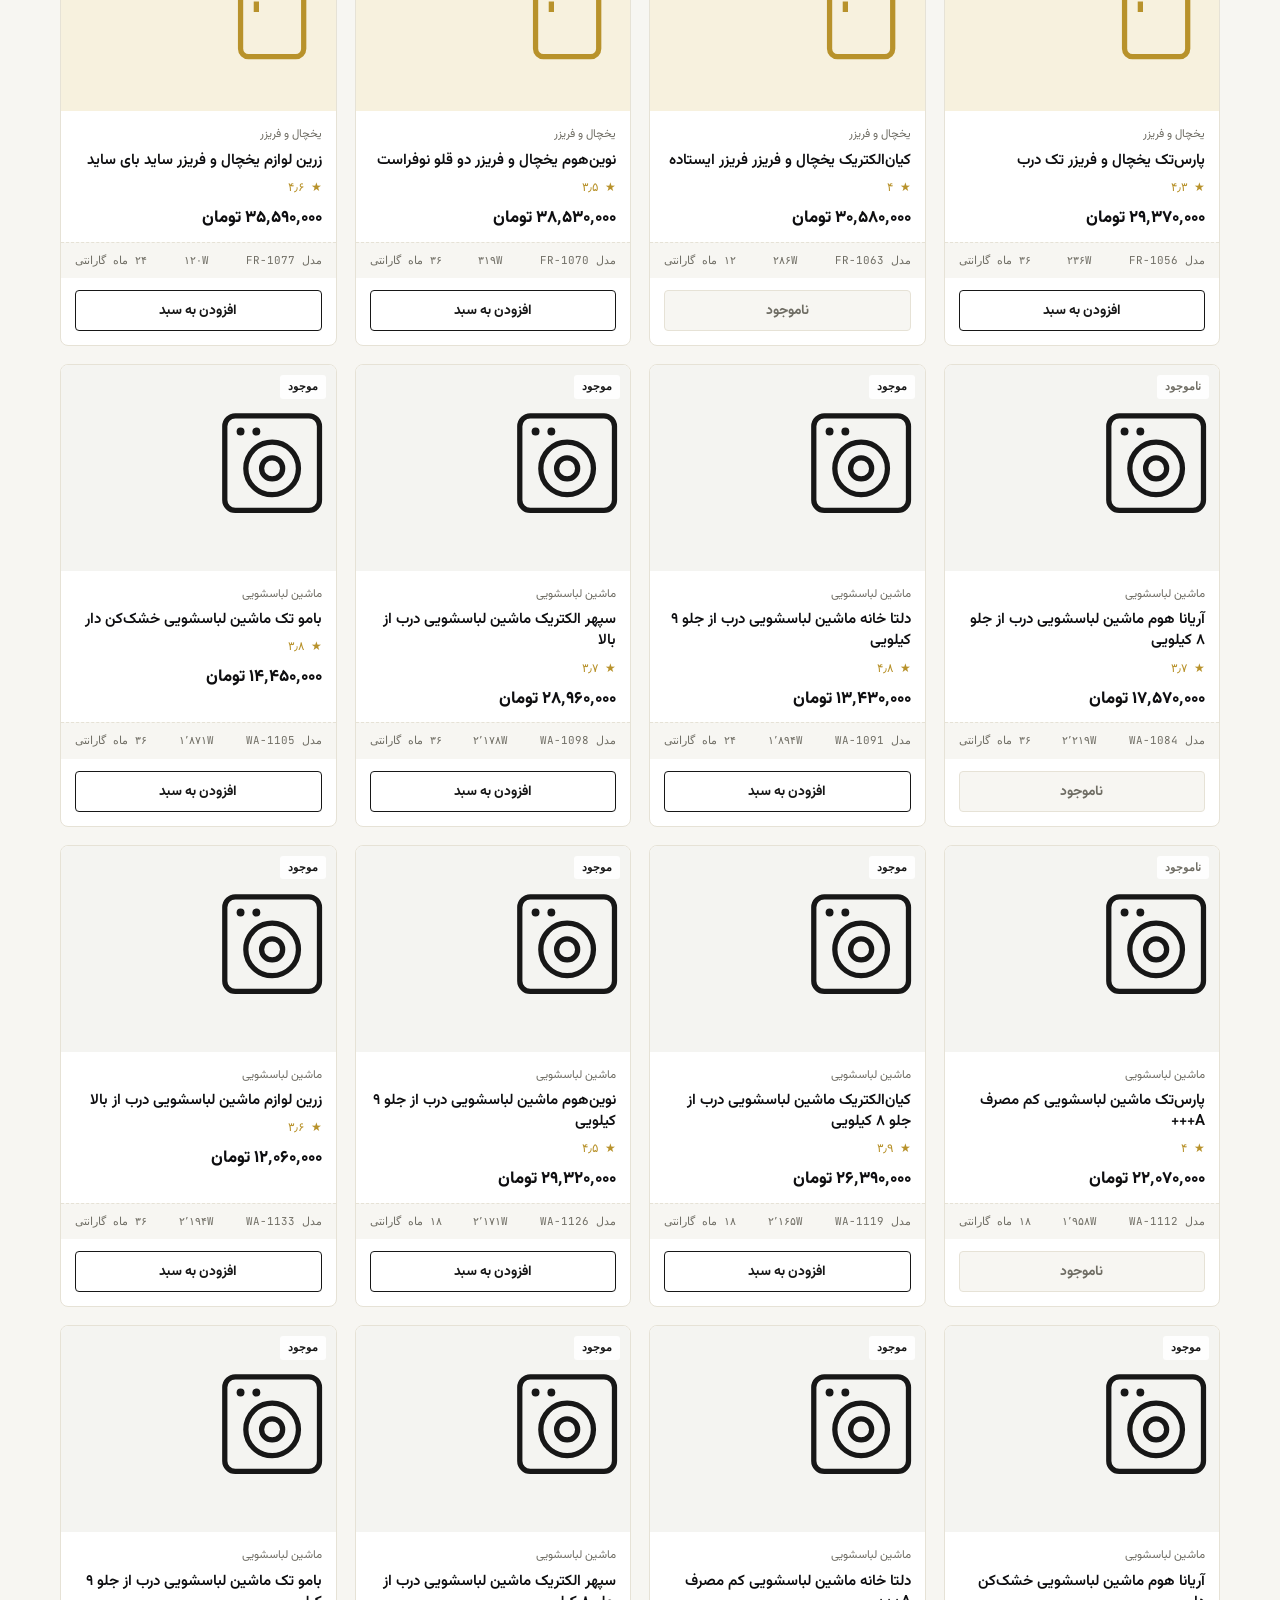
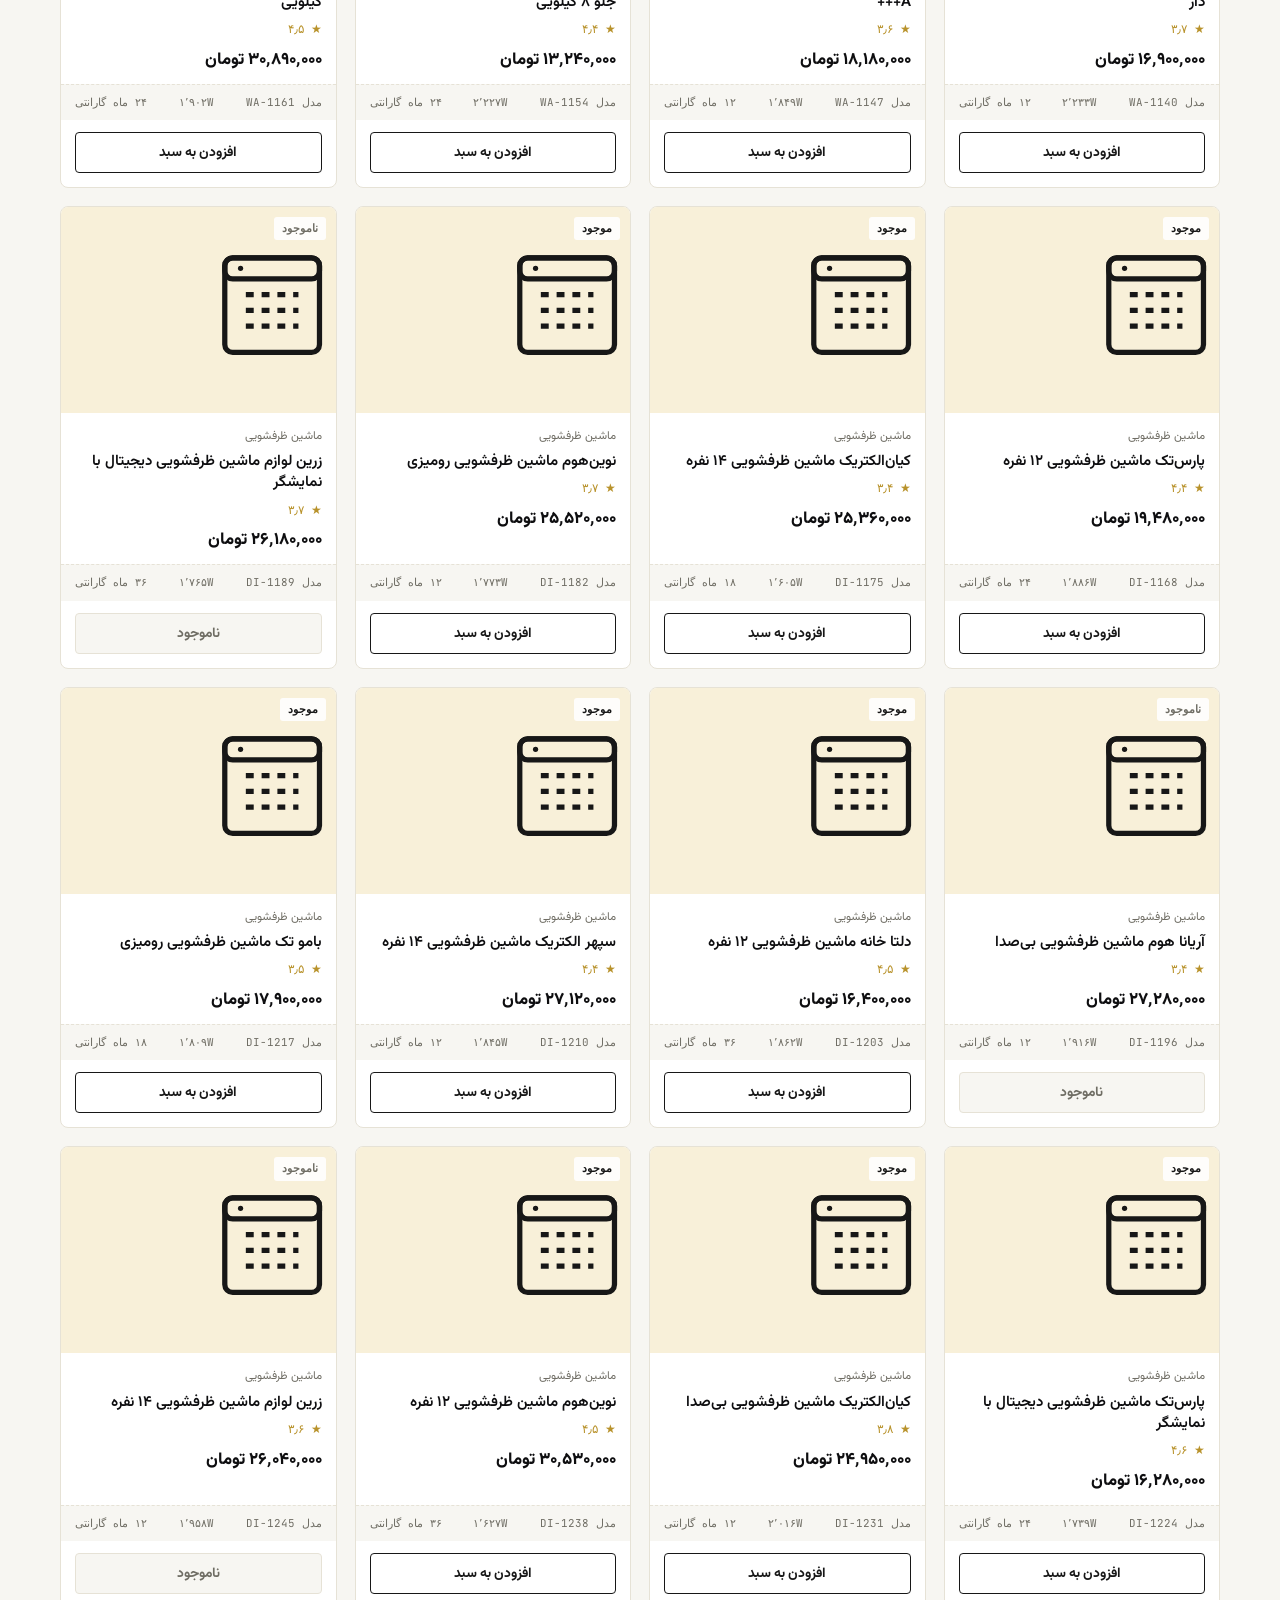
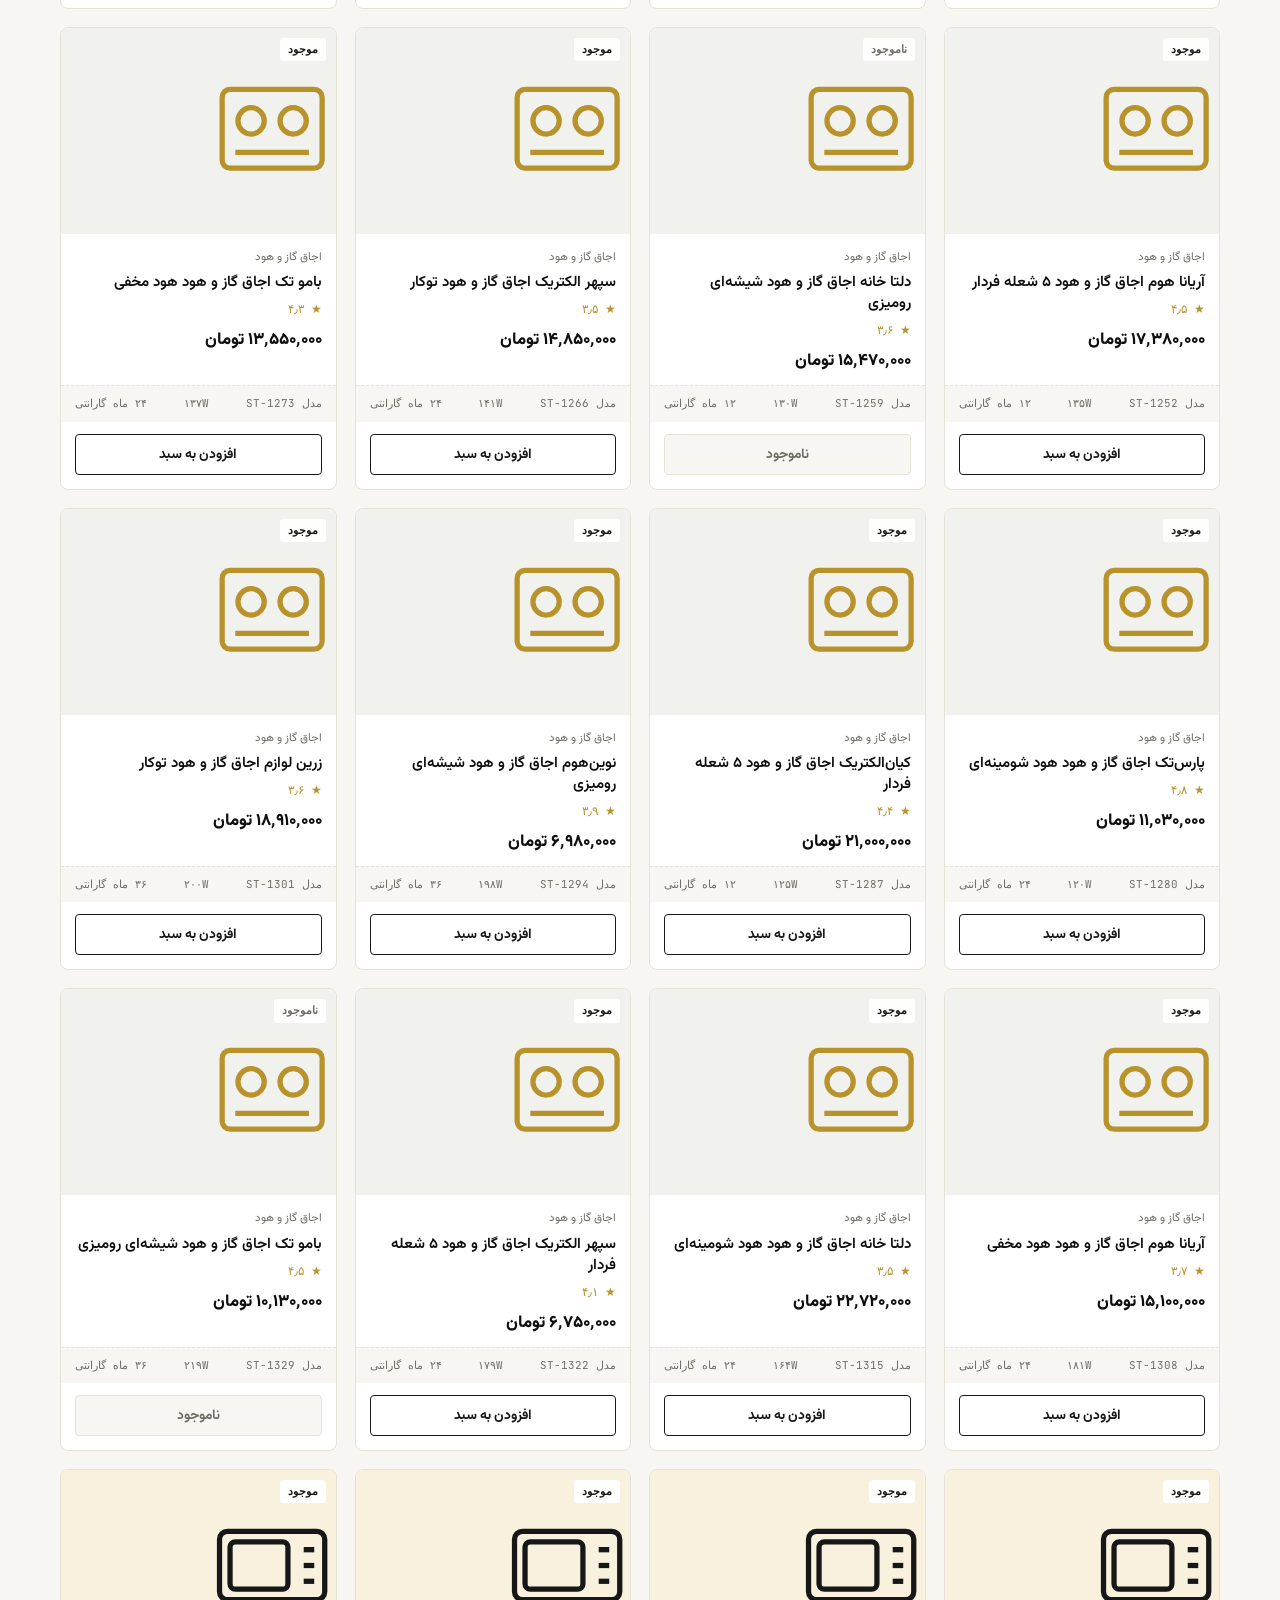
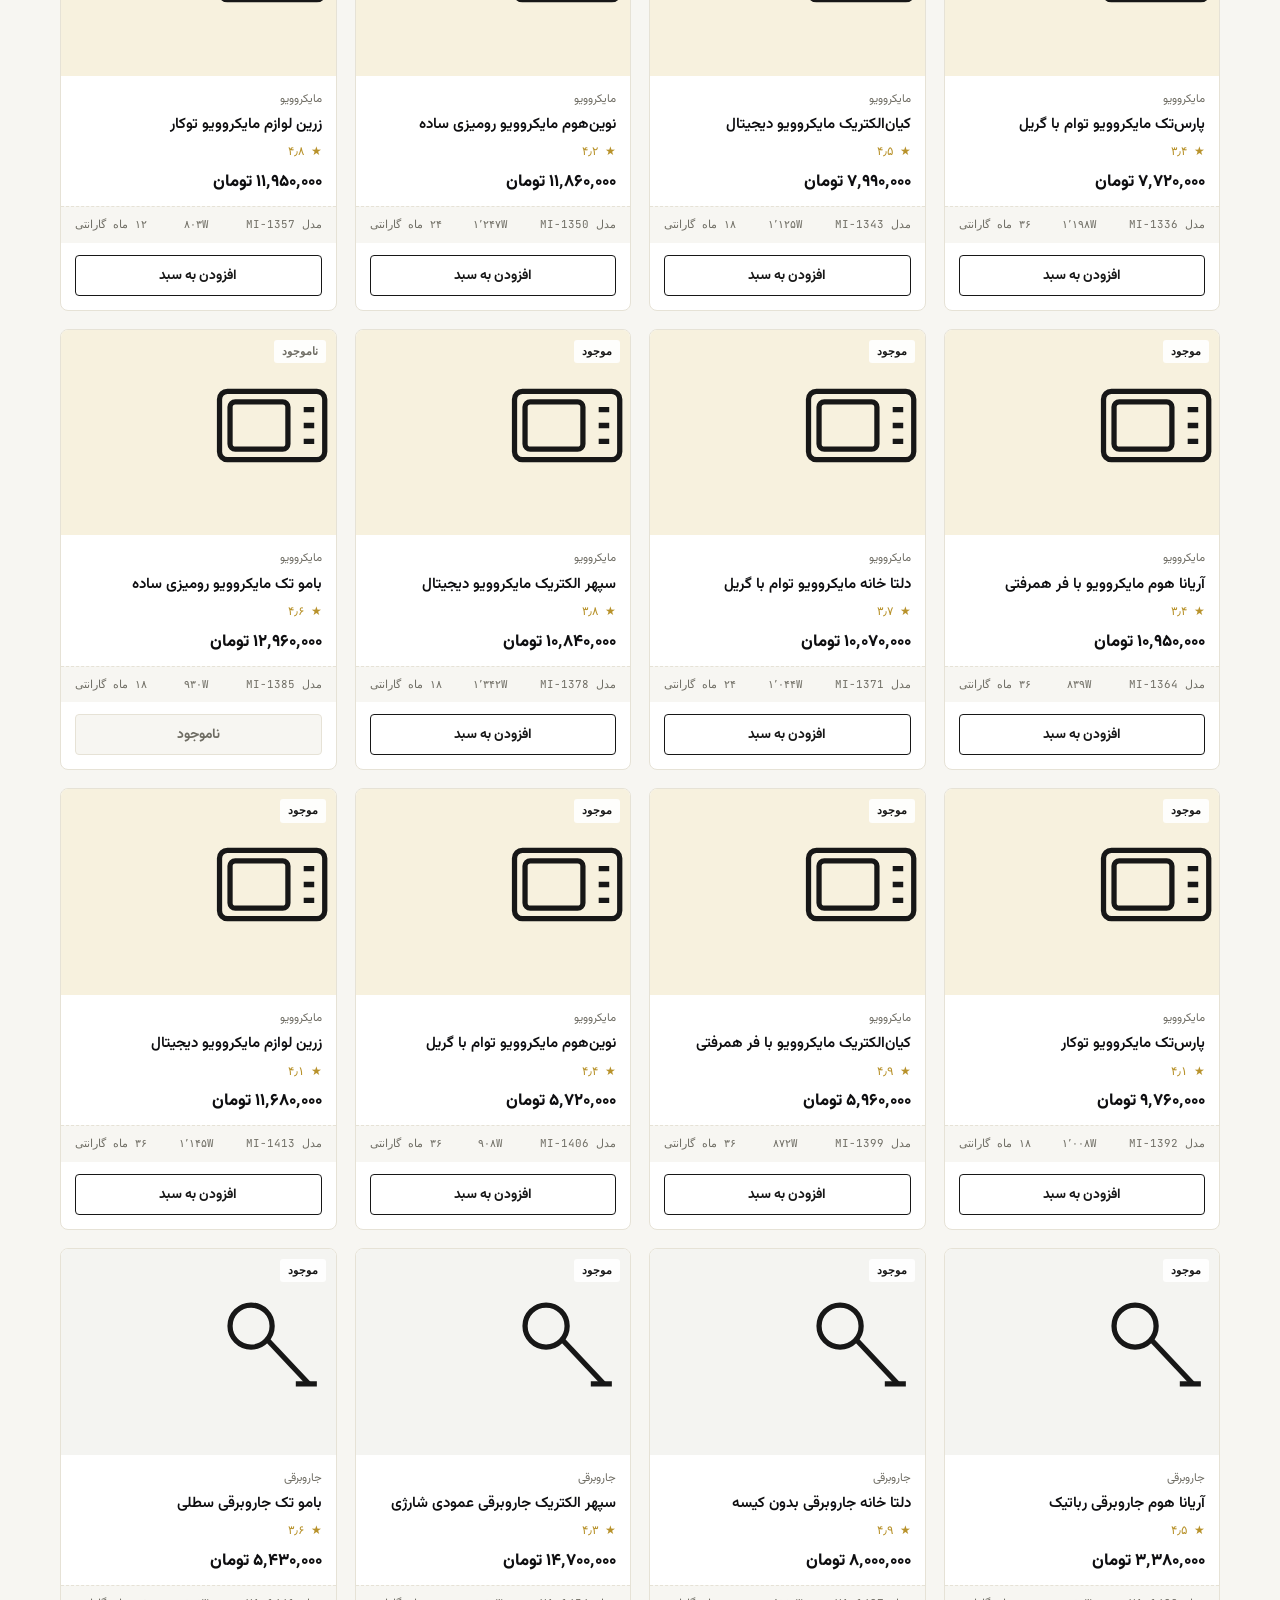
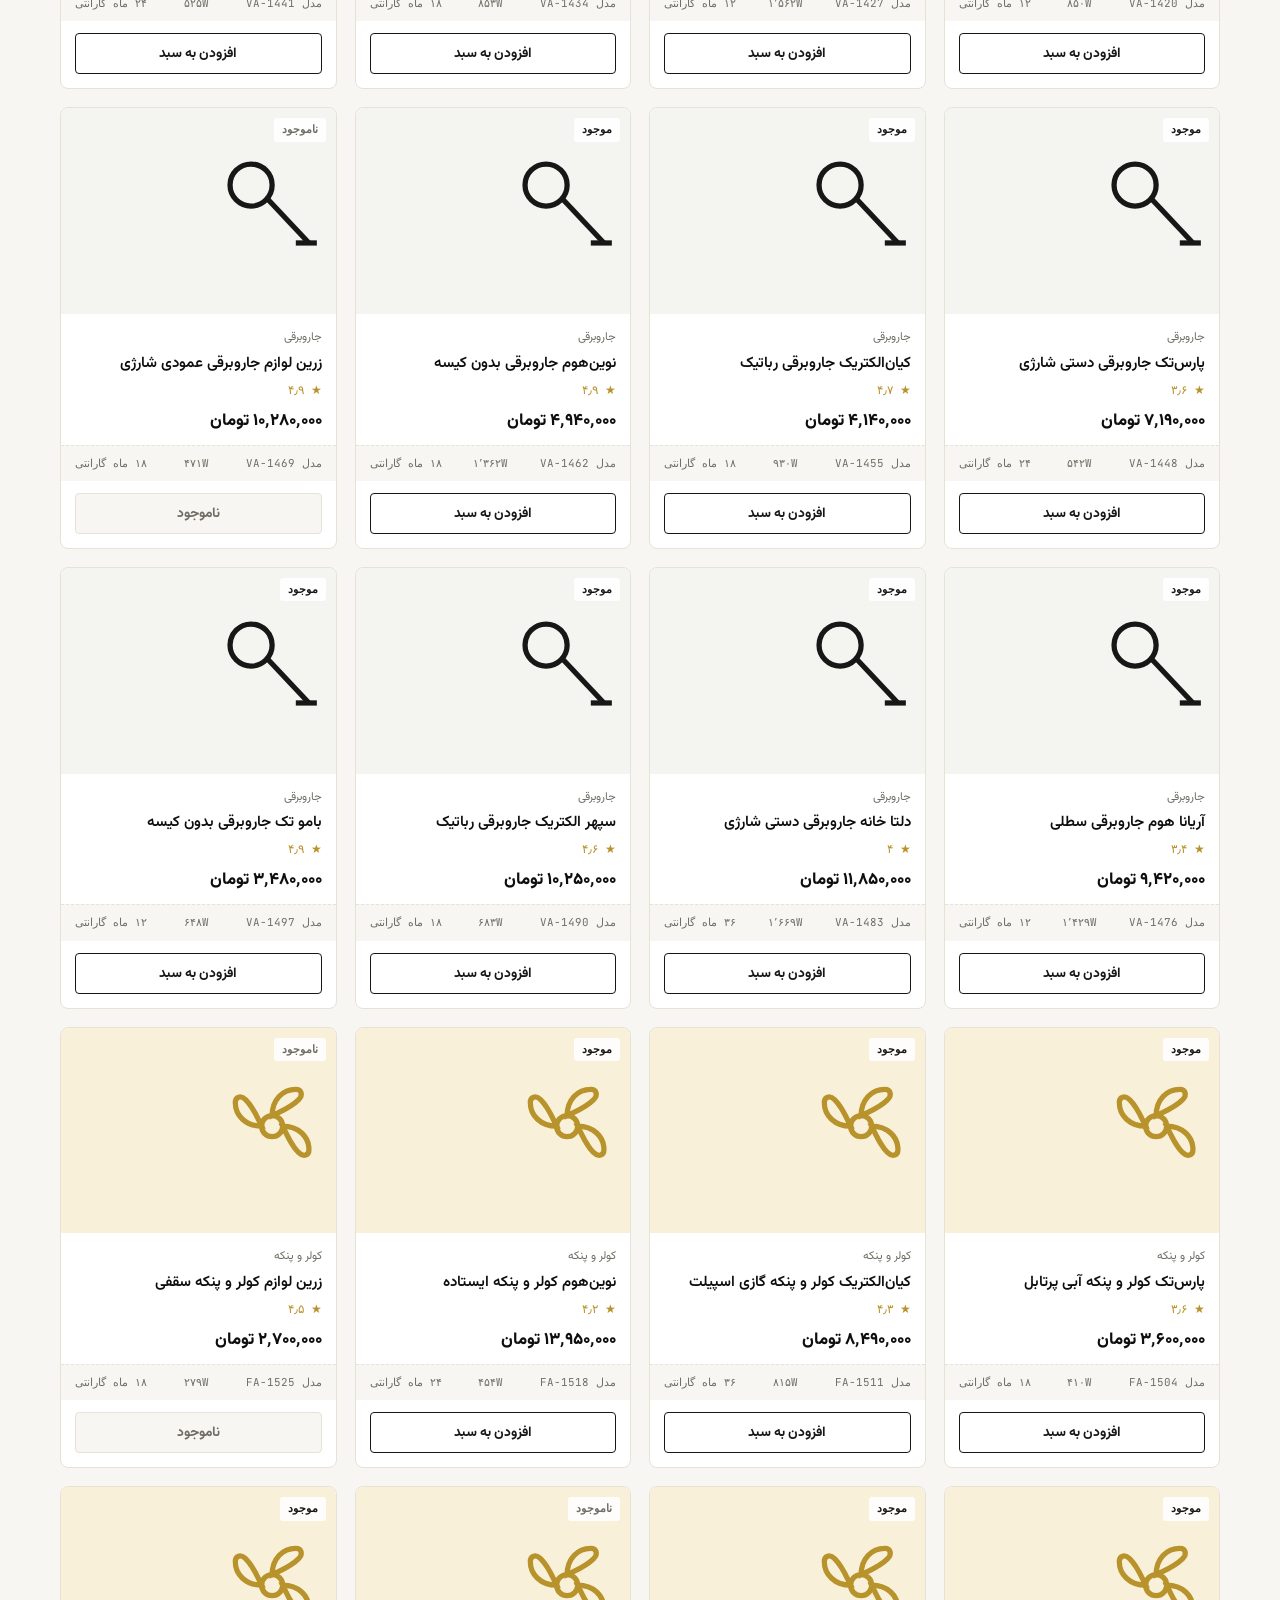
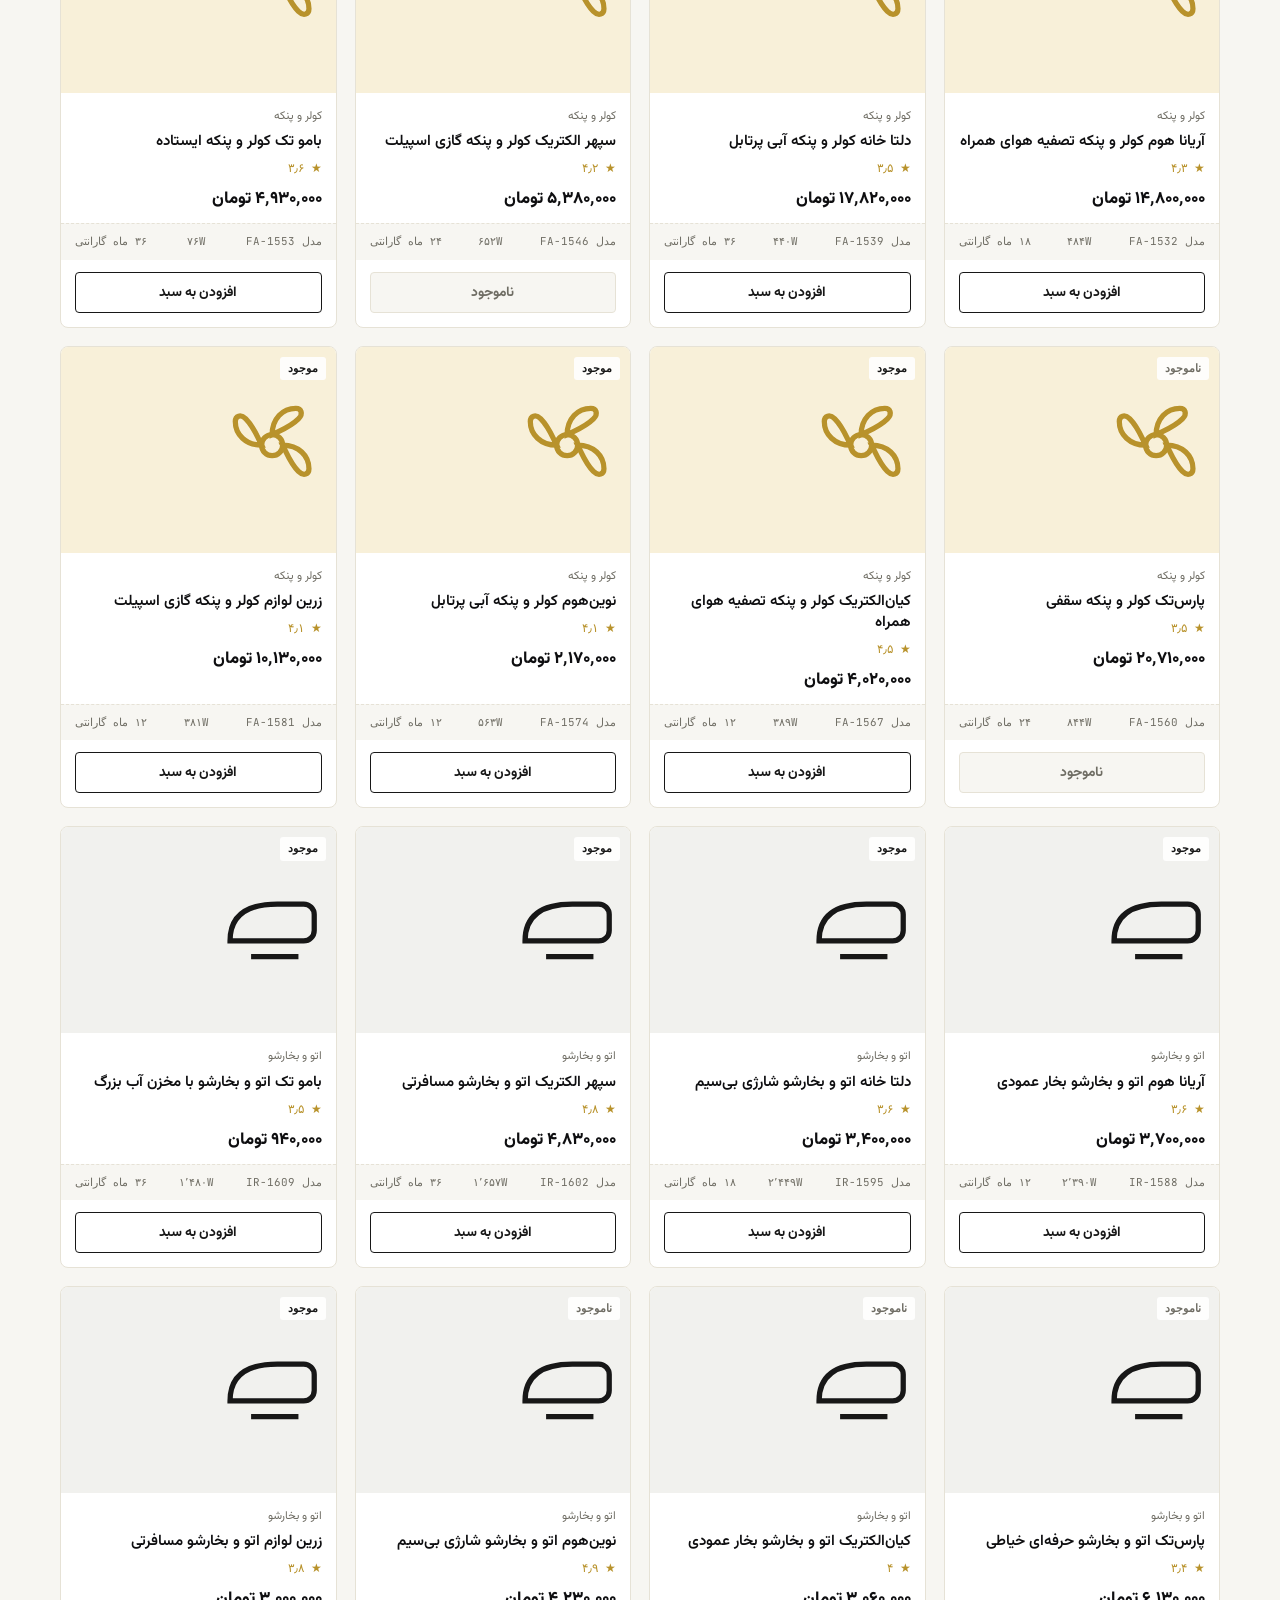
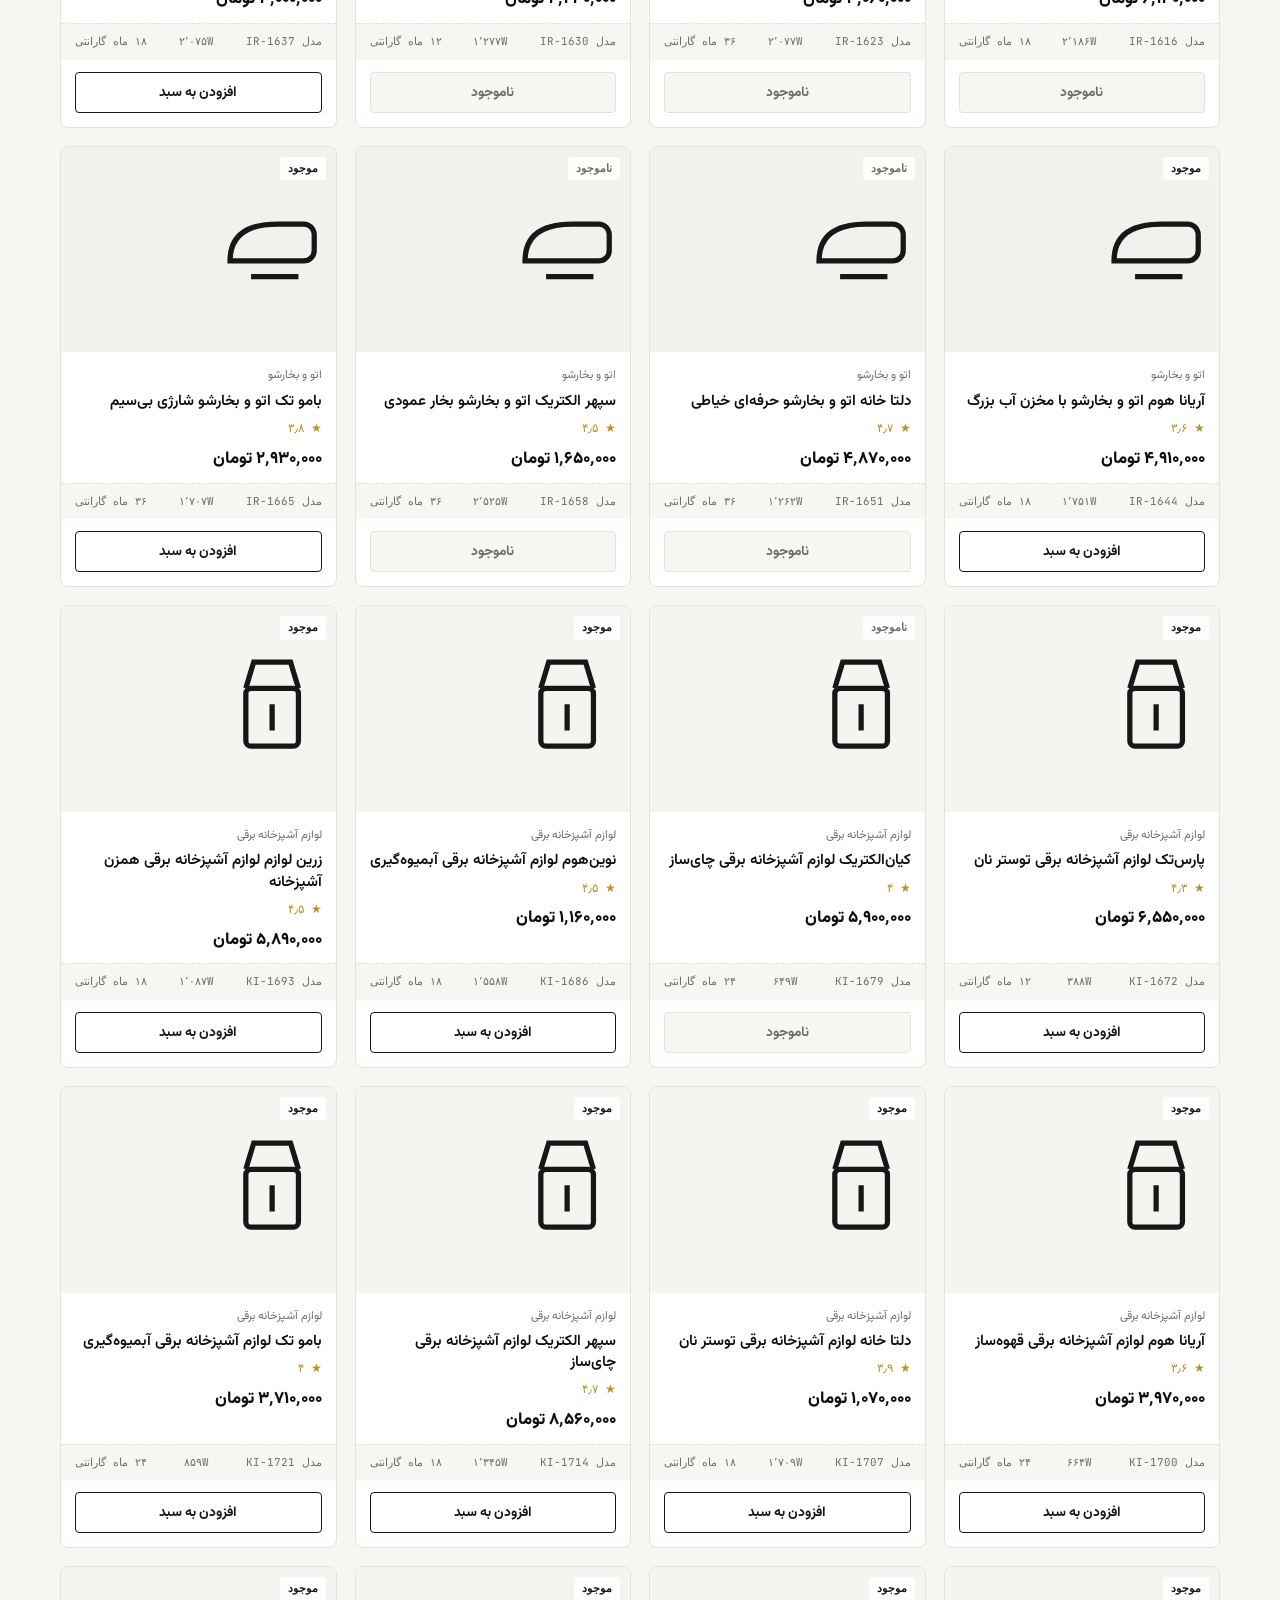
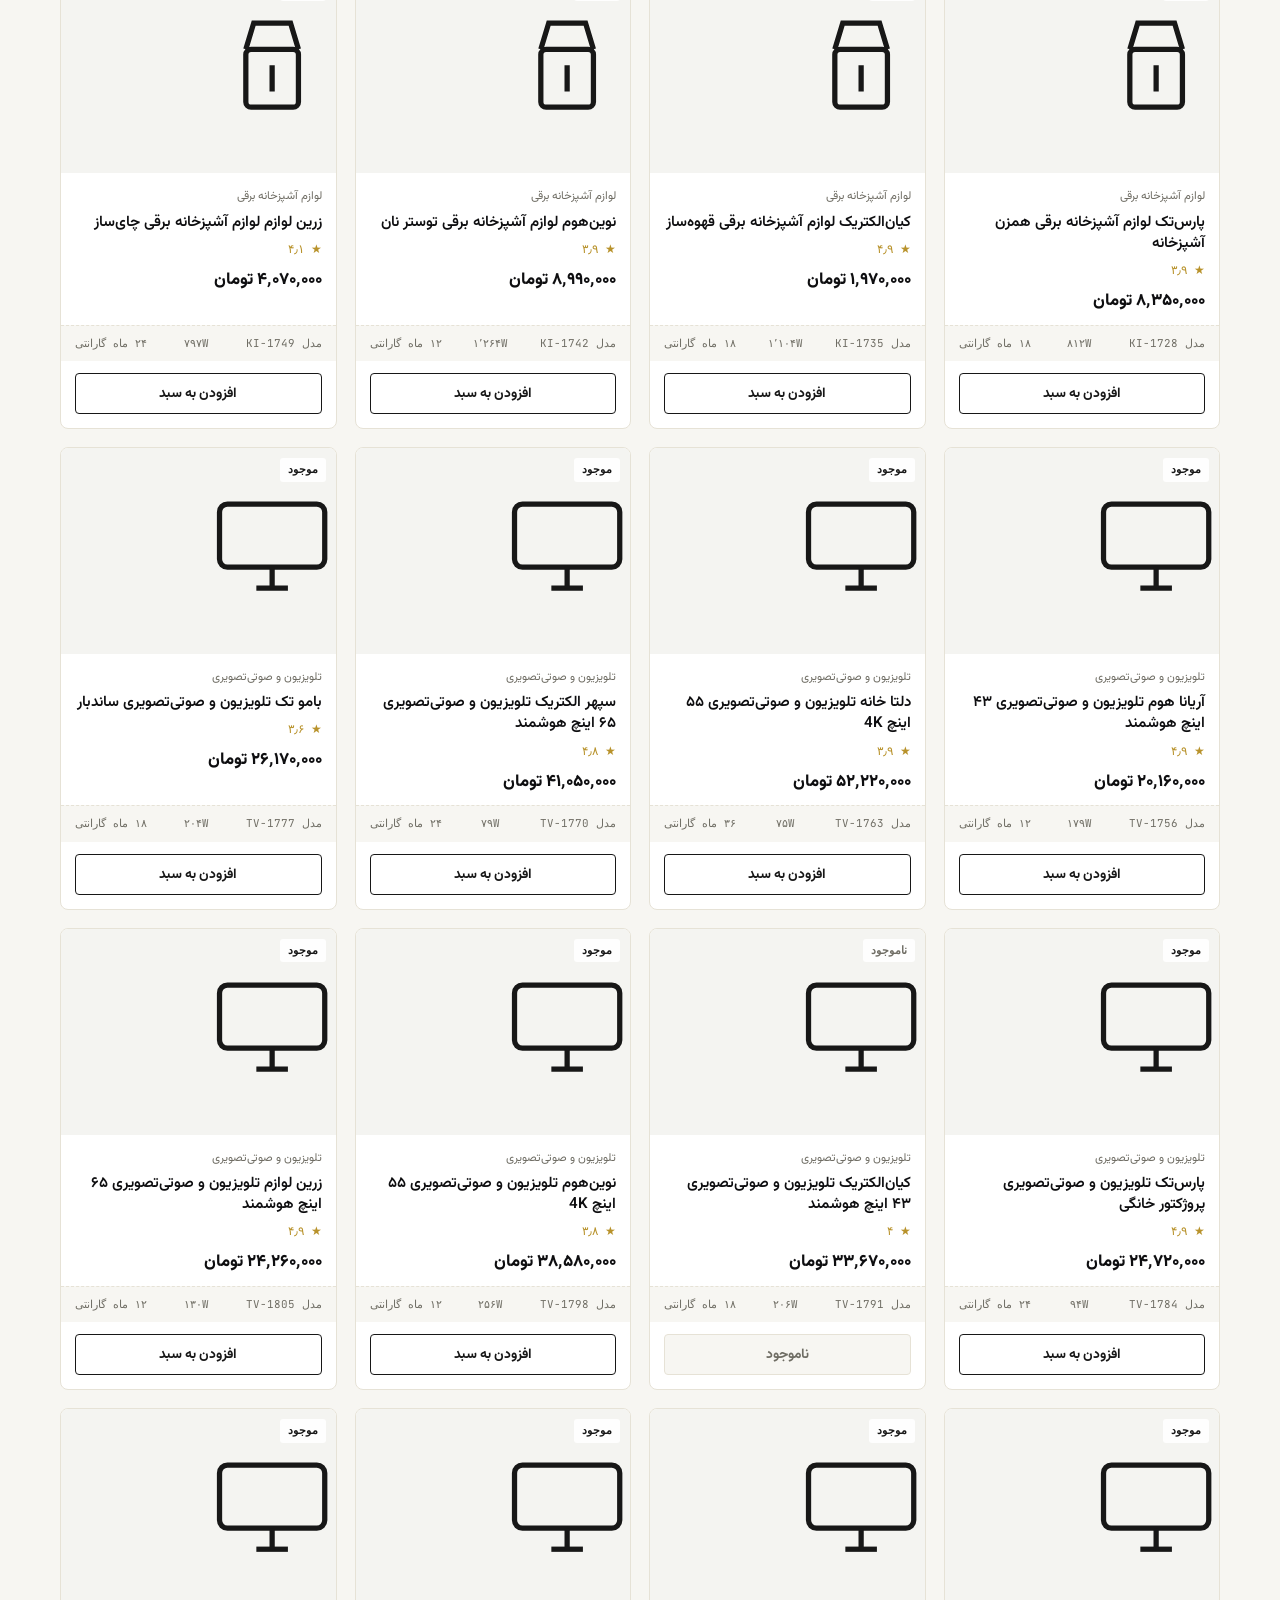
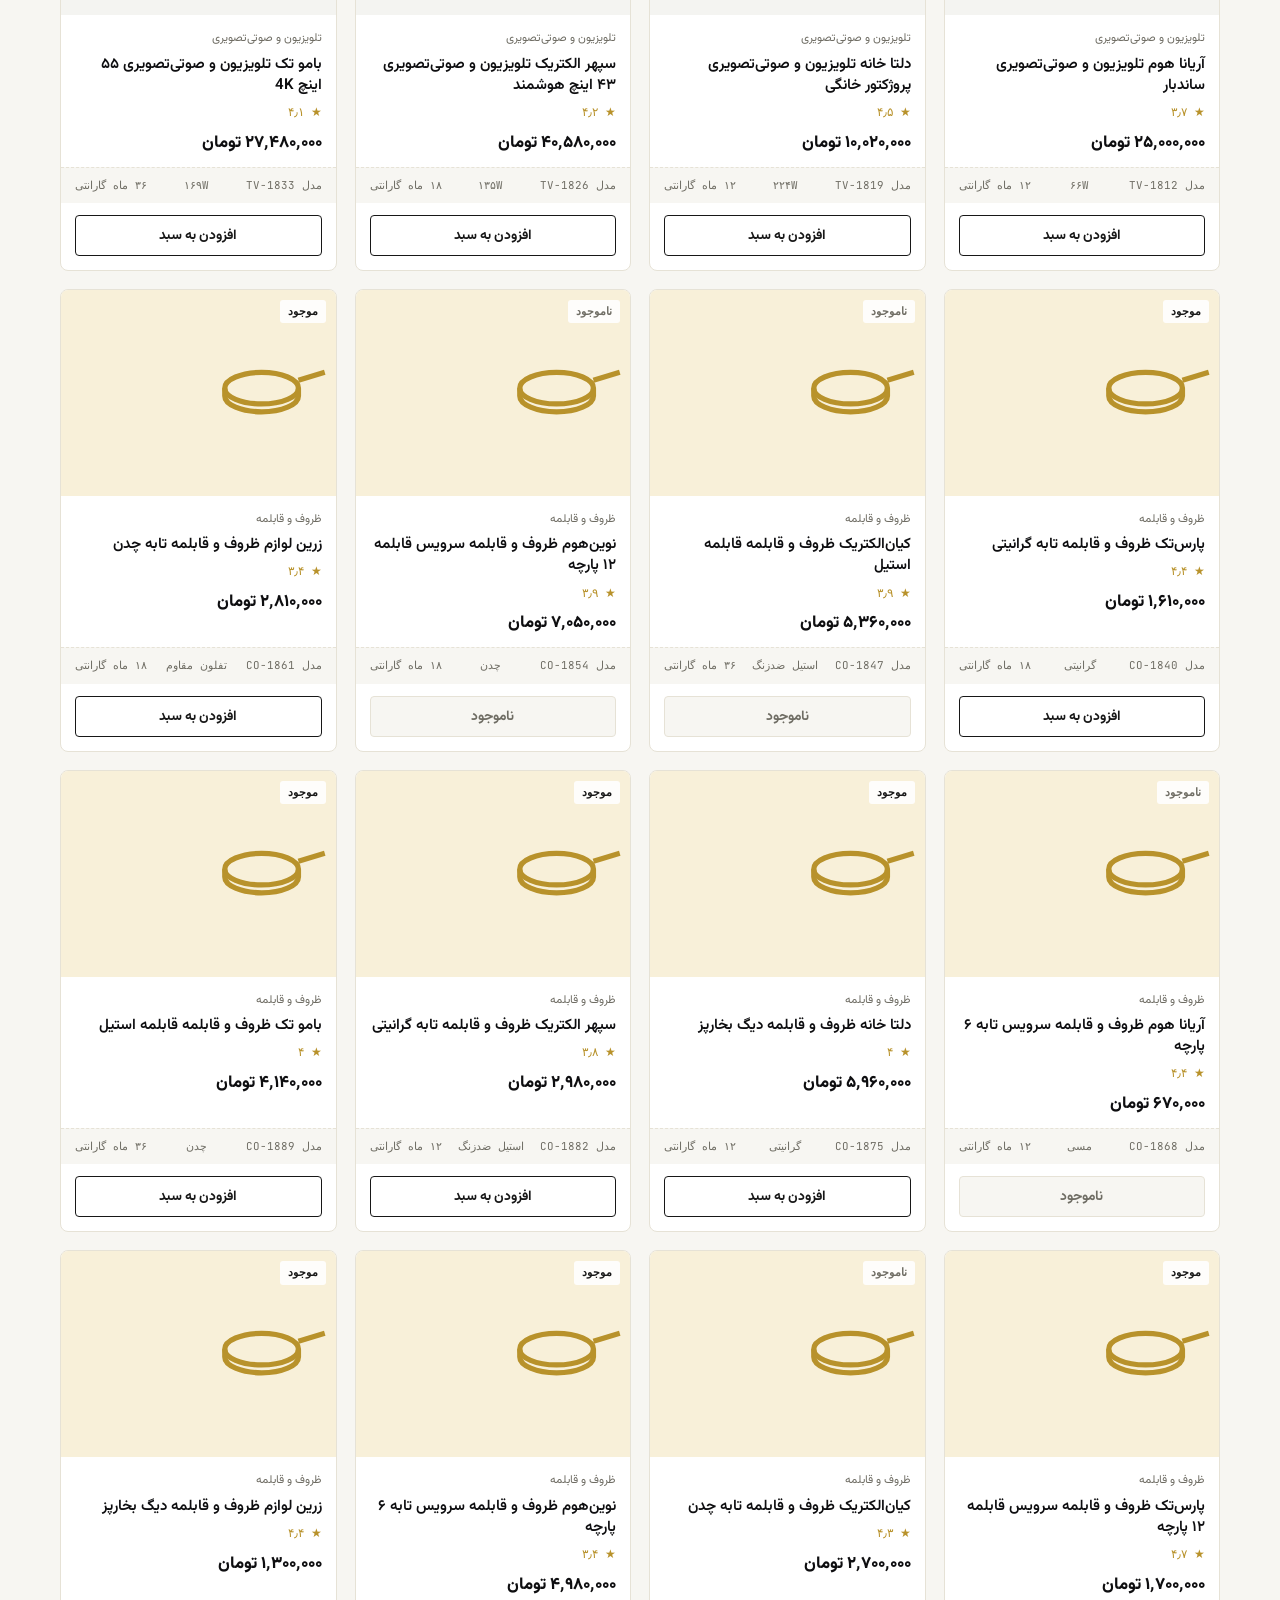
==== commit 2753f6ff: "Update index.html" ====
--- a/index.html
+++ b/index.html
@@ -3,11 +3,312 @@
 <head>
 <meta charset="UTF-8">
 <meta name="viewport" content="width=device-width, initial-scale=1.0">
-<title>خانه‌کالا — فروشگاه دموی لوازم خانگی</title>
-<meta name="description" content="دموی یک فروشگاه اینترنتی لوازم خانگی — فقط برای نمایش، بدون درگاه پرداخت واقعی.">
+<title>خانه‌کالا — فروشگاه لوازم خانگی</title>
 <link rel="preconnect" href="https://fonts.googleapis.com">
 <link href="https://fonts.googleapis.com/css2?family=Vazirmatn:wght@400;500;600;700;800&family=JetBrains+Mono:wght@400;500;700&display=swap" rel="stylesheet">
-<link rel="stylesheet" href="css/style.css">
+<style>
+/* ===== Tokens ===== */
+:root {
+  --charcoal: #0E0E10;
+  --charcoal-2: #1B1B1E;
+  --porcelain: #F7F6F2;
+  --panel: #FFFFFF;
+  --enamel: #171717;
+  --enamel-light: #2B2B2E;
+  --brass: #B8922B;
+  --brass-light: #D8B653;
+  --graphite: #202022;
+  --muted: #6F6D64;
+  --sage: #171717;
+  --rust: #6F6D64;
+  --border: #E6E2D6;
+  --radius-sm: 4px;
+  --radius-md: 8px;
+  --font-display: 'Vazirmatn', sans-serif;
+  --font-body: 'Vazirmatn', sans-serif;
+  --font-mono: 'JetBrains Mono', monospace;
+  --shadow-card: 0 1px 2px rgba(14,14,16,0.06), 0 4px 12px rgba(14,14,16,0.05);
+  --shadow-lift: 0 10px 28px rgba(14,14,16,0.16);
+}
+
+* { box-sizing: border-box; }
+html { scroll-behavior: smooth; }
+body {
+  margin: 0;
+  font-family: var(--font-body);
+  background: var(--porcelain);
+  color: var(--graphite);
+  line-height: 1.6;
+}
+h1, h2, h3 { font-family: var(--font-display); margin: 0; }
+button, select, input { font-family: inherit; }
+
+.skip-link {
+  position: absolute; right: -9999px; top: 0; background: var(--brass); color: #fff;
+  padding: 10px 16px; z-index: 200; border-radius: var(--radius-sm);
+}
+.skip-link:focus { right: 12px; top: 12px; }
+
+/* ===== Topbar ===== */
+.topbar {
+  position: sticky; top: 0; z-index: 50;
+  background: var(--charcoal);
+  border-bottom: 3px solid var(--brass);
+}
+.topbar-inner {
+  max-width: 1200px; margin: 0 auto;
+  display: flex; align-items: center; gap: 20px;
+  padding: 12px 20px;
+}
+.brand { display: flex; align-items: center; gap: 8px; color: #fff; flex-shrink: 0; }
+.brand-mark {
+  display: inline-flex; align-items: center; justify-content: center;
+  width: 34px; height: 34px; border-radius: var(--radius-sm);
+  background: var(--brass); color: var(--charcoal); font-weight: 800; font-size: 18px;
+}
+.brand-name { font-family: var(--font-display); font-weight: 800; font-size: 1.15rem; letter-spacing: 0.3px; }
+
+.search-wrap { flex: 1; }
+#searchInput {
+  width: 100%; padding: 10px 14px; border-radius: var(--radius-sm);
+  border: 1px solid transparent; background: #363B43; color: #fff; font-size: 0.95rem;
+  transition: background 0.15s, box-shadow 0.15s;
+}
+#searchInput::placeholder { color: #9AA0A6; }
+#searchInput:focus { outline: none; background: #3F454E; box-shadow: 0 0 0 2px var(--brass-light); }
+
+.cart-btn {
+  display: flex; align-items: center; gap: 8px;
+  background: var(--brass); color: var(--charcoal); border: none;
+  padding: 10px 16px; border-radius: var(--radius-sm); font-weight: 700; cursor: pointer;
+  flex-shrink: 0; transition: background 0.15s, transform 0.1s;
+}
+.cart-btn:hover { background: var(--brass-light); }
+.cart-btn:active { transform: scale(0.97); }
+.cart-count {
+  background: var(--charcoal); color: #fff; border-radius: 999px;
+  min-width: 20px; height: 20px; display: inline-flex; align-items: center; justify-content: center;
+  font-size: 0.75rem; font-family: var(--font-mono); padding: 0 5px;
+}
+
+/* ===== Nameplate hero ===== */
+.nameplate {
+  max-width: 1200px; margin: 32px auto 0; padding: 0 20px;
+}
+.nameplate-panel {
+  background: linear-gradient(155deg, var(--charcoal) 0%, var(--charcoal-2) 100%);
+  border: 1px solid #40454D;
+  border-inline-start: 6px solid var(--brass);
+  border-radius: var(--radius-md);
+  padding: 32px clamp(20px, 4vw, 44px);
+  color: #F2F0EA;
+  position: relative;
+  overflow: hidden;
+}
+.nameplate-panel::before {
+  content: "";
+  position: absolute; inset: 0;
+  background-image: repeating-linear-gradient(135deg, rgba(255,255,255,0.025) 0 2px, transparent 2px 14px);
+  pointer-events: none;
+}
+.nameplate-row.nameplate-title { display: flex; align-items: baseline; gap: 12px; margin-bottom: 10px; }
+.nameplate-eyebrow {
+  font-family: var(--font-mono); font-size: 0.7rem; letter-spacing: 2px;
+  color: var(--brass-light); border: 1px solid var(--brass); border-radius: 3px; padding: 2px 7px;
+}
+.nameplate-title h1 { font-size: clamp(1.7rem, 4vw, 2.4rem); font-weight: 800; }
+.nameplate-tagline { max-width: 46em; color: #C9CCD1; margin: 0 0 22px; font-size: 1.02rem; }
+
+.nameplate-specs {
+  display: grid; grid-template-columns: repeat(auto-fit, minmax(140px, 1fr));
+  gap: 14px 24px; margin: 0 0 18px; padding: 18px 0 0; border-top: 1px dashed #454A52;
+}
+.nameplate-specs dt {
+  font-family: var(--font-mono); font-size: 0.68rem; letter-spacing: 1.5px; color: #9AA0A6;
+}
+.nameplate-specs dd {
+  margin: 3px 0 0; font-family: var(--font-mono); font-size: 0.92rem; font-weight: 500; color: #F2F0EA;
+}
+.nameplate-note { font-size: 0.85rem; color: #9AA0A6; margin: 0; }
+
+/* ===== Controls ===== */
+.controls {
+  max-width: 1200px; margin: 26px auto 0; padding: 0 20px;
+  display: flex; align-items: center; justify-content: space-between; gap: 16px; flex-wrap: wrap;
+}
+.chips {
+  display: flex; gap: 8px; overflow-x: auto; padding-bottom: 4px;
+  scrollbar-width: thin;
+}
+.chip {
+  flex-shrink: 0; border: 1px solid var(--border); background: var(--panel);
+  color: var(--graphite); padding: 7px 16px; border-radius: 999px; font-size: 0.86rem;
+  cursor: pointer; transition: all 0.15s; font-weight: 500;
+}
+.chip:hover { border-color: var(--enamel); color: var(--enamel); }
+.chip[aria-selected="true"] {
+  background: var(--enamel); border-color: var(--enamel); color: #fff;
+}
+.sort-wrap { display: flex; align-items: center; gap: 8px; font-size: 0.86rem; color: var(--muted); flex-shrink: 0; }
+#sortSelect {
+  border: 1px solid var(--border); border-radius: var(--radius-sm); padding: 7px 10px; background: var(--panel); color: var(--graphite);
+}
+
+.results-meta {
+  max-width: 1200px; margin: 16px auto 0; padding: 0 20px;
+  font-size: 0.85rem; color: var(--muted); font-family: var(--font-mono);
+}
+
+/* ===== Grid & cards ===== */
+.grid {
+  max-width: 1200px; margin: 12px auto 40px; padding: 0 20px;
+  display: grid; grid-template-columns: repeat(auto-fill, minmax(240px, 1fr)); gap: 18px;
+}
+.card {
+  background: var(--panel); border: 1px solid var(--border); border-radius: var(--radius-md);
+  overflow: hidden; display: flex; flex-direction: column;
+  transition: box-shadow 0.18s, transform 0.18s;
+}
+.card:hover { box-shadow: var(--shadow-lift); transform: translateY(-2px); }
+
+.card-visual {
+  aspect-ratio: 4 / 3; display: flex; align-items: center; justify-content: center;
+  position: relative; cursor: pointer;
+}
+.card-visual svg { width: 46%; height: 46%; }
+.card-visual .stock-tag {
+  position: absolute; top: 10px; inset-inline-start: 10px;
+  font-size: 0.68rem; font-family: var(--font-mono); padding: 3px 8px; border-radius: 3px;
+  background: rgba(255,255,255,0.9); color: var(--sage); font-weight: 700;
+}
+.card-visual .stock-tag.out { color: var(--rust); }
+
+.card-body { padding: 14px 14px 0; flex: 1; display: flex; flex-direction: column; gap: 6px; }
+.card-cat { font-size: 0.72rem; color: var(--muted); }
+.card-name {
+  font-size: 0.94rem; font-weight: 600; color: var(--charcoal); margin: 0;
+  cursor: pointer; line-height: 1.4;
+}
+.card-name:hover { color: var(--enamel); }
+.card-rating { font-size: 0.78rem; color: var(--brass); font-family: var(--font-mono); }
+.card-price { font-size: 1.05rem; font-weight: 800; color: var(--charcoal); margin-top: 2px; }
+.card-price small { font-size: 0.72rem; font-weight: 500; color: var(--muted); }
+
+.card-plate {
+  margin-top: 10px; padding: 9px 14px; background: var(--porcelain);
+  border-top: 1px dashed var(--border);
+  display: flex; justify-content: space-between; gap: 6px;
+  font-family: var(--font-mono); font-size: 0.68rem; color: var(--muted);
+}
+
+.card-actions { padding: 12px 14px 14px; }
+.add-btn {
+  width: 100%; padding: 9px; border-radius: var(--radius-sm); border: 1px solid var(--enamel);
+  background: transparent; color: var(--enamel); font-weight: 700; cursor: pointer; font-size: 0.86rem;
+  transition: background 0.15s, color 0.15s;
+}
+.add-btn:hover { background: var(--enamel); color: #fff; }
+.add-btn:disabled {
+  border-color: var(--border); color: var(--muted); cursor: not-allowed; background: var(--porcelain);
+}
+
+.empty-state {
+  max-width: 1200px; margin: 40px auto; padding: 0 20px; text-align: center; color: var(--muted);
+}
+
+/* ===== Footer ===== */
+.site-footer {
+  border-top: 1px solid var(--border); padding: 22px 20px; text-align: center;
+  color: var(--muted); font-size: 0.82rem; background: var(--panel);
+}
+
+/* ===== Cart drawer ===== */
+.cart-overlay, .modal-overlay {
+  position: fixed; inset: 0; background: rgba(35,38,43,0.45); z-index: 90;
+}
+.cart-drawer {
+  position: fixed; top: 0; bottom: 0; inset-inline-start: 0; width: min(380px, 92vw);
+  background: var(--panel); z-index: 91; display: flex; flex-direction: column;
+  box-shadow: var(--shadow-lift);
+  animation: slideIn 0.2s ease-out;
+}
+@keyframes slideIn { from { transform: translateX(var(--slide-from, -100%)); } to { transform: translateX(0); } }
+html[dir="rtl"] .cart-drawer { --slide-from: 100%; }
+
+.cart-header {
+  display: flex; align-items: center; justify-content: space-between;
+  padding: 16px 18px; border-bottom: 1px solid var(--border);
+}
+.icon-btn {
+  background: none; border: none; font-size: 1.1rem; cursor: pointer; color: var(--muted);
+  width: 32px; height: 32px; border-radius: var(--radius-sm);
+}
+.icon-btn:hover { background: var(--porcelain); color: var(--graphite); }
+
+.cart-items { flex: 1; overflow-y: auto; padding: 12px 18px; }
+.cart-item {
+  display: flex; gap: 10px; padding: 10px 0; border-bottom: 1px solid var(--border);
+  align-items: center;
+}
+.cart-item-icon { width: 40px; height: 40px; border-radius: var(--radius-sm); background: var(--porcelain); display: flex; align-items: center; justify-content: center; flex-shrink: 0; }
+.cart-item-icon svg { width: 60%; height: 60%; }
+.cart-item-info { flex: 1; min-width: 0; }
+.cart-item-name { font-size: 0.84rem; font-weight: 600; color: var(--charcoal); overflow: hidden; text-overflow: ellipsis; white-space: nowrap; }
+.cart-item-price { font-size: 0.78rem; color: var(--muted); font-family: var(--font-mono); }
+.qty-controls { display: flex; align-items: center; gap: 6px; }
+.qty-controls button {
+  width: 24px; height: 24px; border-radius: var(--radius-sm); border: 1px solid var(--border);
+  background: var(--panel); cursor: pointer; font-family: var(--font-mono);
+}
+.qty-controls span { font-family: var(--font-mono); min-width: 18px; text-align: center; font-size: 0.85rem; }
+.cart-empty { color: var(--muted); text-align: center; padding: 40px 0; font-size: 0.9rem; }
+
+.cart-footer { padding: 16px 18px; border-top: 1px solid var(--border); }
+.cart-total-row { display: flex; justify-content: space-between; font-weight: 700; margin-bottom: 12px; }
+#cartTotal { font-family: var(--font-mono); color: var(--brass); }
+.checkout-btn {
+  width: 100%; padding: 12px; border-radius: var(--radius-sm); border: none;
+  background: var(--border); color: var(--muted); font-weight: 700; cursor: not-allowed; font-size: 0.92rem;
+}
+.cart-disclaimer { font-size: 0.72rem; color: var(--muted); text-align: center; margin: 8px 0 0; }
+
+/* ===== Product modal ===== */
+.product-modal {
+  position: fixed; top: 50%; inset-inline-start: 50%; transform: translate(-50%, -50%);
+  background: var(--panel); z-index: 91; border-radius: var(--radius-md);
+  width: min(560px, 92vw); max-height: 86vh; overflow-y: auto;
+  box-shadow: var(--shadow-lift);
+}
+html[dir="rtl"] .product-modal { transform: translate(50%, -50%); }
+.modal-close { position: absolute; top: 12px; inset-inline-end: 12px; z-index: 2; }
+.modal-visual {
+  aspect-ratio: 16/9; background: var(--porcelain); display: flex; align-items: center; justify-content: center;
+}
+.modal-visual svg { width: 34%; height: 34%; }
+.modal-content { padding: 24px; }
+.modal-content h2 { font-size: 1.2rem; margin-bottom: 4px; }
+.modal-cat { color: var(--muted); font-size: 0.85rem; margin-bottom: 14px; }
+.modal-price { font-size: 1.5rem; font-weight: 800; margin-bottom: 16px; }
+.modal-specs {
+  display: grid; grid-template-columns: repeat(2, 1fr); gap: 10px 18px;
+  background: var(--porcelain); border: 1px dashed var(--border); border-radius: var(--radius-sm);
+  padding: 14px; margin-bottom: 18px;
+}
+.modal-specs dt { font-family: var(--font-mono); font-size: 0.65rem; color: var(--muted); letter-spacing: 1px; }
+.modal-specs dd { margin: 2px 0 0; font-family: var(--font-mono); font-size: 0.88rem; }
+
+@media (max-width: 640px) {
+  .topbar-inner { flex-wrap: wrap; }
+  .brand { order: 1; }
+  .cart-btn { order: 2; margin-inline-start: auto; }
+  .search-wrap { order: 3; flex-basis: 100%; }
+}
+
+@media (prefers-reduced-motion: reduce) {
+  * { animation: none !important; transition: none !important; }
+}
+
+</style>
 </head>
 <body>
 
@@ -38,14 +339,13 @@
         <span class="nameplate-eyebrow">MODEL</span>
         <h1>خانه‌کالا</h1>
       </div>
-      <p class="nameplate-tagline">یک ویترین دمو برای لوازم خانگی — طراحی‌شده مثل برچسب مشخصات روی خودِ دستگاه‌ها.</p>
+      <p class="nameplate-tagline">بهترین لوازم خانگی با کیفیت برتر و قیمت مناسب</p>
       <dl class="nameplate-specs">
-        <div><dt>TYPE</dt><dd>DEMO STOREFRONT</dd></div>
-        <div><dt>CATALOG</dt><dd id="specCount">120 ITEMS</dd></div>
+        <div><dt>TYPE</dt><dd>ONLINE STORE</dd></div>
+        <div><dt>CATALOG</dt><dd id="specCount">132 ITEMS</dd></div>
         <div><dt>VOLTAGE</dt><dd>220V ~ 50Hz</dd></div>
-        <div><dt>PAYMENT</dt><dd>NOT CONNECTED</dd></div>
+        <div><dt>WARRANTY</dt><dd>12-36 MONTHS</dd></div>
       </dl>
-      <p class="nameplate-note">این یک نمونهٔ نمایشی است؛ پرداخت واقعی و ثبت سفارش انجام نمی‌شود.</p>
     </div>
   </section>
 
@@ -63,22 +363,19 @@
   </section>
 
   <p id="resultsMeta" class="results-meta" role="status"></p>
-
   <section id="productGrid" class="grid" aria-label="محصولات"></section>
-
-  <p id="emptyState" class="empty-state" hidden>چیزی با این مشخصات پیدا نشد. فیلتر یا عبارت جستجو را تغییر دهید.</p>
+  <p id="emptyState" class="empty-state" hidden>چیزی پیدا نشد.</p>
 
 </main>
 
 <footer class="site-footer">
-  <p>این سایت یک دموی آموزشی است و روی GitHub Pages میزبانی می‌شود. هیچ پرداخت یا سفارش واقعی ثبت نمی‌شود.</p>
+  <p>خانه‌کالا — فروشگاه اینترنتی لوازم خانگی</p>
 </footer>
 
-<!-- Cart drawer -->
 <div id="cartOverlay" class="cart-overlay" hidden></div>
 <aside id="cartDrawer" class="cart-drawer" role="dialog" aria-modal="true" aria-labelledby="cartTitle" hidden>
   <div class="cart-header">
-    <h2 id="cartTitle">سبد خرید (دمو)</h2>
+    <h2 id="cartTitle">سبد خرید</h2>
     <button id="cartClose" class="icon-btn" aria-label="بستن سبد خرید">✕</button>
   </div>
   <div id="cartItems" class="cart-items"></div>
@@ -87,19 +384,2342 @@
       <span>جمع کل</span>
       <span id="cartTotal">۰ تومان</span>
     </div>
-    <button id="checkoutBtn" class="checkout-btn" disabled>ثبت سفارش (غیرفعال در دمو)</button>
-    <p class="cart-disclaimer">درگاه پرداخت وصل نیست — این دکمه فقط برای نمایش رابط کاربری است.</p>
+    <button id="checkoutBtn" class="checkout-btn" disabled>ثبت سفارش</button>
   </div>
 </aside>
 
-<!-- Product detail modal -->
 <div id="modalOverlay" class="modal-overlay" hidden></div>
 <div id="productModal" class="product-modal" role="dialog" aria-modal="true" aria-labelledby="modalTitle" hidden>
   <button id="modalClose" class="icon-btn modal-close" aria-label="بستن">✕</button>
   <div id="modalBody"></div>
 </div>
 
-<script src="js/products.js"></script>
-<script src="js/app.js"></script>
+<script>
+// Demo catalog data — generated for the storefront demo. Not real inventory.
+const PRODUCTS = [
+  {
+    "id": 1,
+    "name": "پارس‌تک یخچال و فریزر دو قلو نوفراست",
+    "category": "fridge",
+    "categoryLabel": "یخچال و فریزر",
+    "icon": "fridge",
+    "brand": "پارس‌تک",
+    "model": "FR-1000",
+    "price": 43290000,
+    "power": 318,
+    "material": null,
+    "warranty": 12,
+    "inStock": true,
+    "rating": 3.6
+  },
+  {
+    "id": 2,
+    "name": "کیان‌الکتریک یخچال و فریزر ساید بای ساید",
+    "category": "fridge",
+    "categoryLabel": "یخچال و فریزر",
+    "icon": "fridge",
+    "brand": "کیان‌الکتریک",
+    "model": "FR-1007",
+    "price": 44300000,
+    "power": 343,
+    "material": null,
+    "warranty": 24,
+    "inStock": true,
+    "rating": 4.5
+  },
+  {
+    "id": 3,
+    "name": "نوین‌هوم یخچال و فریزر بالا پایین",
+    "category": "fridge",
+    "categoryLabel": "یخچال و فریزر",
+    "icon": "fridge",
+    "brand": "نوین‌هوم",
+    "model": "FR-1014",
+    "price": 45010000,
+    "power": 124,
+    "material": null,
+    "warranty": 18,
+    "inStock": true,
+    "rating": 4.4
+  },
+  {
+    "id": 4,
+    "name": "زرین لوازم یخچال و فریزر تک درب",
+    "category": "fridge",
+    "categoryLabel": "یخچال و فریزر",
+    "icon": "fridge",
+    "brand": "زرین لوازم",
+    "model": "FR-1021",
+    "price": 54350000,
+    "power": 419,
+    "material": null,
+    "warranty": 24,
+    "inStock": true,
+    "rating": 3.8
+  },
+  {
+    "id": 5,
+    "name": "آریانا هوم یخچال و فریزر فریزر ایستاده",
+    "category": "fridge",
+    "categoryLabel": "یخچال و فریزر",
+    "icon": "fridge",
+    "brand": "آریانا هوم",
+    "model": "FR-1028",
+    "price": 26100000,
+    "power": 184,
+    "material": null,
+    "warranty": 24,
+    "inStock": false,
+    "rating": 3.9
+  },
+  {
+    "id": 6,
+    "name": "دلتا خانه یخچال و فریزر دو قلو نوفراست",
+    "category": "fridge",
+    "categoryLabel": "یخچال و فریزر",
+    "icon": "fridge",
+    "brand": "دلتا خانه",
+    "model": "FR-1035",
+    "price": 21170000,
+    "power": 136,
+    "material": null,
+    "warranty": 12,
+    "inStock": true,
+    "rating": 4.4
+  },
+  {
+    "id": 7,
+    "name": "سپهر الکتریک یخچال و فریزر ساید بای ساید",
+    "category": "fridge",
+    "categoryLabel": "یخچال و فریزر",
+    "icon": "fridge",
+    "brand": "سپهر الکتریک",
+    "model": "FR-1042",
+    "price": 28430000,
+    "power": 315,
+    "material": null,
+    "warranty": 18,
+    "inStock": true,
+    "rating": 4.8
+  },
+  {
+    "id": 8,
+    "name": "بامو تک یخچال و فریزر بالا پایین",
+    "category": "fridge",
+    "categoryLabel": "یخچال و فریزر",
+    "icon": "fridge",
+    "brand": "بامو تک",
+    "model": "FR-1049",
+    "price": 61180000,
+    "power": 148,
+    "material": null,
+    "warranty": 18,
+    "inStock": true,
+    "rating": 4
+  },
+  {
+    "id": 9,
+    "name": "پارس‌تک یخچال و فریزر تک درب",
+    "category": "fridge",
+    "categoryLabel": "یخچال و فریزر",
+    "icon": "fridge",
+    "brand": "پارس‌تک",
+    "model": "FR-1056",
+    "price": 29370000,
+    "power": 236,
+    "material": null,
+    "warranty": 36,
+    "inStock": true,
+    "rating": 4.3
+  },
+  {
+    "id": 10,
+    "name": "کیان‌الکتریک یخچال و فریزر فریزر ایستاده",
+    "category": "fridge",
+    "categoryLabel": "یخچال و فریزر",
+    "icon": "fridge",
+    "brand": "کیان‌الکتریک",
+    "model": "FR-1063",
+    "price": 30580000,
+    "power": 286,
+    "material": null,
+    "warranty": 12,
+    "inStock": false,
+    "rating": 4
+  },
+  {
+    "id": 11,
+    "name": "نوین‌هوم یخچال و فریزر دو قلو نوفراست",
+    "category": "fridge",
+    "categoryLabel": "یخچال و فریزر",
+    "icon": "fridge",
+    "brand": "نوین‌هوم",
+    "model": "FR-1070",
+    "price": 38530000,
+    "power": 319,
+    "material": null,
+    "warranty": 36,
+    "inStock": true,
+    "rating": 3.5
+  },
+  {
+    "id": 12,
+    "name": "زرین لوازم یخچال و فریزر ساید بای ساید",
+    "category": "fridge",
+    "categoryLabel": "یخچال و فریزر",
+    "icon": "fridge",
+    "brand": "زرین لوازم",
+    "model": "FR-1077",
+    "price": 35590000,
+    "power": 120,
+    "material": null,
+    "warranty": 24,
+    "inStock": true,
+    "rating": 4.6
+  },
+  {
+    "id": 13,
+    "name": "آریانا هوم ماشین لباسشویی درب از جلو ۸ کیلویی",
+    "category": "washer",
+    "categoryLabel": "ماشین لباسشویی",
+    "icon": "washer",
+    "brand": "آریانا هوم",
+    "model": "WA-1084",
+    "price": 17570000,
+    "power": 2219,
+    "material": null,
+    "warranty": 36,
+    "inStock": false,
+    "rating": 3.7
+  },
+  {
+    "id": 14,
+    "name": "دلتا خانه ماشین لباسشویی درب از جلو ۹ کیلویی",
+    "category": "washer",
+    "categoryLabel": "ماشین لباسشویی",
+    "icon": "washer",
+    "brand": "دلتا خانه",
+    "model": "WA-1091",
+    "price": 13430000,
+    "power": 1894,
+    "material": null,
+    "warranty": 24,
+    "inStock": true,
+    "rating": 4.8
+  },
+  {
+    "id": 15,
+    "name": "سپهر الکتریک ماشین لباسشویی درب از بالا",
+    "category": "washer",
+    "categoryLabel": "ماشین لباسشویی",
+    "icon": "washer",
+    "brand": "سپهر الکتریک",
+    "model": "WA-1098",
+    "price": 28960000,
+    "power": 2178,
+    "material": null,
+    "warranty": 36,
+    "inStock": true,
+    "rating": 3.7
+  },
+  {
+    "id": 16,
+    "name": "بامو تک ماشین لباسشویی خشک‌کن دار",
+    "category": "washer",
+    "categoryLabel": "ماشین لباسشویی",
+    "icon": "washer",
+    "brand": "بامو تک",
+    "model": "WA-1105",
+    "price": 14450000,
+    "power": 1871,
+    "material": null,
+    "warranty": 36,
+    "inStock": true,
+    "rating": 3.8
+  },
+  {
+    "id": 17,
+    "name": "پارس‌تک ماشین لباسشویی کم مصرف A+++",
+    "category": "washer",
+    "categoryLabel": "ماشین لباسشویی",
+    "icon": "washer",
+    "brand": "پارس‌تک",
+    "model": "WA-1112",
+    "price": 22070000,
+    "power": 1958,
+    "material": null,
+    "warranty": 18,
+    "inStock": false,
+    "rating": 4
+  },
+  {
+    "id": 18,
+    "name": "کیان‌الکتریک ماشین لباسشویی درب از جلو ۸ کیلویی",
+    "category": "washer",
+    "categoryLabel": "ماشین لباسشویی",
+    "icon": "washer",
+    "brand": "کیان‌الکتریک",
+    "model": "WA-1119",
+    "price": 26390000,
+    "power": 2165,
+    "material": null,
+    "warranty": 18,
+    "inStock": true,
+    "rating": 3.9
+  },
+  {
+    "id": 19,
+    "name": "نوین‌هوم ماشین لباسشویی درب از جلو ۹ کیلویی",
+    "category": "washer",
+    "categoryLabel": "ماشین لباسشویی",
+    "icon": "washer",
+    "brand": "نوین‌هوم",
+    "model": "WA-1126",
+    "price": 29320000,
+    "power": 2171,
+    "material": null,
+    "warranty": 18,
+    "inStock": true,
+    "rating": 4.5
+  },
+  {
+    "id": 20,
+    "name": "زرین لوازم ماشین لباسشویی درب از بالا",
+    "category": "washer",
+    "categoryLabel": "ماشین لباسشویی",
+    "icon": "washer",
+    "brand": "زرین لوازم",
+    "model": "WA-1133",
+    "price": 12060000,
+    "power": 2194,
+    "material": null,
+    "warranty": 36,
+    "inStock": true,
+    "rating": 3.6
+  },
+  {
+    "id": 21,
+    "name": "آریانا هوم ماشین لباسشویی خشک‌کن دار",
+    "category": "washer",
+    "categoryLabel": "ماشین لباسشویی",
+    "icon": "washer",
+    "brand": "آریانا هوم",
+    "model": "WA-1140",
+    "price": 16900000,
+    "power": 2233,
+    "material": null,
+    "warranty": 12,
+    "inStock": true,
+    "rating": 3.7
+  },
+  {
+    "id": 22,
+    "name": "دلتا خانه ماشین لباسشویی کم مصرف A+++",
+    "category": "washer",
+    "categoryLabel": "ماشین لباسشویی",
+    "icon": "washer",
+    "brand": "دلتا خانه",
+    "model": "WA-1147",
+    "price": 18180000,
+    "power": 1849,
+    "material": null,
+    "warranty": 12,
+    "inStock": true,
+    "rating": 3.6
+  },
+  {
+    "id": 23,
+    "name": "سپهر الکتریک ماشین لباسشویی درب از جلو ۸ کیلویی",
+    "category": "washer",
+    "categoryLabel": "ماشین لباسشویی",
+    "icon": "washer",
+    "brand": "سپهر الکتریک",
+    "model": "WA-1154",
+    "price": 13240000,
+    "power": 2227,
+    "material": null,
+    "warranty": 24,
+    "inStock": true,
+    "rating": 4.4
+  },
+  {
+    "id": 24,
+    "name": "بامو تک ماشین لباسشویی درب از جلو ۹ کیلویی",
+    "category": "washer",
+    "categoryLabel": "ماشین لباسشویی",
+    "icon": "washer",
+    "brand": "بامو تک",
+    "model": "WA-1161",
+    "price": 30890000,
+    "power": 1902,
+    "material": null,
+    "warranty": 24,
+    "inStock": true,
+    "rating": 4.5
+  },
+  {
+    "id": 25,
+    "name": "پارس‌تک ماشین ظرفشویی ۱۲ نفره",
+    "category": "dishwasher",
+    "categoryLabel": "ماشین ظرفشویی",
+    "icon": "dishwasher",
+    "brand": "پارس‌تک",
+    "model": "DI-1168",
+    "price": 19480000,
+    "power": 1886,
+    "material": null,
+    "warranty": 24,
+    "inStock": true,
+    "rating": 4.4
+  },
+  {
+    "id": 26,
+    "name": "کیان‌الکتریک ماشین ظرفشویی ۱۴ نفره",
+    "category": "dishwasher",
+    "categoryLabel": "ماشین ظرفشویی",
+    "icon": "dishwasher",
+    "brand": "کیان‌الکتریک",
+    "model": "DI-1175",
+    "price": 25360000,
+    "power": 1605,
+    "material": null,
+    "warranty": 18,
+    "inStock": true,
+    "rating": 3.4
+  },
+  {
+    "id": 27,
+    "name": "نوین‌هوم ماشین ظرفشویی رومیزی",
+    "category": "dishwasher",
+    "categoryLabel": "ماشین ظرفشویی",
+    "icon": "dishwasher",
+    "brand": "نوین‌هوم",
+    "model": "DI-1182",
+    "price": 25520000,
+    "power": 1773,
+    "material": null,
+    "warranty": 12,
+    "inStock": true,
+    "rating": 3.7
+  },
+  {
+    "id": 28,
+    "name": "زرین لوازم ماشین ظرفشویی دیجیتال با نمایشگر",
+    "category": "dishwasher",
+    "categoryLabel": "ماشین ظرفشویی",
+    "icon": "dishwasher",
+    "brand": "زرین لوازم",
+    "model": "DI-1189",
+    "price": 26180000,
+    "power": 1765,
+    "material": null,
+    "warranty": 36,
+    "inStock": false,
+    "rating": 3.7
+  },
+  {
+    "id": 29,
+    "name": "آریانا هوم ماشین ظرفشویی بی‌صدا",
+    "category": "dishwasher",
+    "categoryLabel": "ماشین ظرفشویی",
+    "icon": "dishwasher",
+    "brand": "آریانا هوم",
+    "model": "DI-1196",
+    "price": 27280000,
+    "power": 1916,
+    "material": null,
+    "warranty": 12,
+    "inStock": false,
+    "rating": 3.4
+  },
+  {
+    "id": 30,
+    "name": "دلتا خانه ماشین ظرفشویی ۱۲ نفره",
+    "category": "dishwasher",
+    "categoryLabel": "ماشین ظرفشویی",
+    "icon": "dishwasher",
+    "brand": "دلتا خانه",
+    "model": "DI-1203",
+    "price": 16400000,
+    "power": 1862,
+    "material": null,
+    "warranty": 36,
+    "inStock": true,
+    "rating": 4.5
+  },
+  {
+    "id": 31,
+    "name": "سپهر الکتریک ماشین ظرفشویی ۱۴ نفره",
+    "category": "dishwasher",
+    "categoryLabel": "ماشین ظرفشویی",
+    "icon": "dishwasher",
+    "brand": "سپهر الکتریک",
+    "model": "DI-1210",
+    "price": 27120000,
+    "power": 1845,
+    "material": null,
+    "warranty": 12,
+    "inStock": true,
+    "rating": 4.4
+  },
+  {
+    "id": 32,
+    "name": "بامو تک ماشین ظرفشویی رومیزی",
+    "category": "dishwasher",
+    "categoryLabel": "ماشین ظرفشویی",
+    "icon": "dishwasher",
+    "brand": "بامو تک",
+    "model": "DI-1217",
+    "price": 17900000,
+    "power": 1809,
+    "material": null,
+    "warranty": 18,
+    "inStock": true,
+    "rating": 3.5
+  },
+  {
+    "id": 33,
+    "name": "پارس‌تک ماشین ظرفشویی دیجیتال با نمایشگر",
+    "category": "dishwasher",
+    "categoryLabel": "ماشین ظرفشویی",
+    "icon": "dishwasher",
+    "brand": "پارس‌تک",
+    "model": "DI-1224",
+    "price": 16280000,
+    "power": 1739,
+    "material": null,
+    "warranty": 24,
+    "inStock": true,
+    "rating": 4.6
+  },
+  {
+    "id": 34,
+    "name": "کیان‌الکتریک ماشین ظرفشویی بی‌صدا",
+    "category": "dishwasher",
+    "categoryLabel": "ماشین ظرفشویی",
+    "icon": "dishwasher",
+    "brand": "کیان‌الکتریک",
+    "model": "DI-1231",
+    "price": 24950000,
+    "power": 2016,
+    "material": null,
+    "warranty": 12,
+    "inStock": true,
+    "rating": 3.8
+  },
+  {
+    "id": 35,
+    "name": "نوین‌هوم ماشین ظرفشویی ۱۲ نفره",
+    "category": "dishwasher",
+    "categoryLabel": "ماشین ظرفشویی",
+    "icon": "dishwasher",
+    "brand": "نوین‌هوم",
+    "model": "DI-1238",
+    "price": 30530000,
+    "power": 1627,
+    "material": null,
+    "warranty": 36,
+    "inStock": true,
+    "rating": 4.5
+  },
+  {
+    "id": 36,
+    "name": "زرین لوازم ماشین ظرفشویی ۱۴ نفره",
+    "category": "dishwasher",
+    "categoryLabel": "ماشین ظرفشویی",
+    "icon": "dishwasher",
+    "brand": "زرین لوازم",
+    "model": "DI-1245",
+    "price": 26040000,
+    "power": 1958,
+    "material": null,
+    "warranty": 12,
+    "inStock": false,
+    "rating": 3.6
+  },
+  {
+    "id": 37,
+    "name": "آریانا هوم اجاق گاز و هود ۵ شعله فردار",
+    "category": "stove",
+    "categoryLabel": "اجاق گاز و هود",
+    "icon": "stove",
+    "brand": "آریانا هوم",
+    "model": "ST-1252",
+    "price": 17380000,
+    "power": 135,
+    "material": null,
+    "warranty": 12,
+    "inStock": true,
+    "rating": 4.5
+  },
+  {
+    "id": 38,
+    "name": "دلتا خانه اجاق گاز و هود شیشه‌ای رومیزی",
+    "category": "stove",
+    "categoryLabel": "اجاق گاز و هود",
+    "icon": "stove",
+    "brand": "دلتا خانه",
+    "model": "ST-1259",
+    "price": 15470000,
+    "power": 130,
+    "material": null,
+    "warranty": 12,
+    "inStock": false,
+    "rating": 3.6
+  },
+  {
+    "id": 39,
+    "name": "سپهر الکتریک اجاق گاز و هود توکار",
+    "category": "stove",
+    "categoryLabel": "اجاق گاز و هود",
+    "icon": "stove",
+    "brand": "سپهر الکتریک",
+    "model": "ST-1266",
+    "price": 14850000,
+    "power": 141,
+    "material": null,
+    "warranty": 24,
+    "inStock": true,
+    "rating": 3.5
+  },
+  {
+    "id": 40,
+    "name": "بامو تک اجاق گاز و هود هود مخفی",
+    "category": "stove",
+    "categoryLabel": "اجاق گاز و هود",
+    "icon": "stove",
+    "brand": "بامو تک",
+    "model": "ST-1273",
+    "price": 13550000,
+    "power": 137,
+    "material": null,
+    "warranty": 24,
+    "inStock": true,
+    "rating": 4.3
+  },
+  {
+    "id": 41,
+    "name": "پارس‌تک اجاق گاز و هود هود شومینه‌ای",
+    "category": "stove",
+    "categoryLabel": "اجاق گاز و هود",
+    "icon": "stove",
+    "brand": "پارس‌تک",
+    "model": "ST-1280",
+    "price": 11030000,
+    "power": 120,
+    "material": null,
+    "warranty": 24,
+    "inStock": true,
+    "rating": 4.8
+  },
+  {
+    "id": 42,
+    "name": "کیان‌الکتریک اجاق گاز و هود ۵ شعله فردار",
+    "category": "stove",
+    "categoryLabel": "اجاق گاز و هود",
+    "icon": "stove",
+    "brand": "کیان‌الکتریک",
+    "model": "ST-1287",
+    "price": 21000000,
+    "power": 125,
+    "material": null,
+    "warranty": 12,
+    "inStock": true,
+    "rating": 4.4
+  },
+  {
+    "id": 43,
+    "name": "نوین‌هوم اجاق گاز و هود شیشه‌ای رومیزی",
+    "category": "stove",
+    "categoryLabel": "اجاق گاز و هود",
+    "icon": "stove",
+    "brand": "نوین‌هوم",
+    "model": "ST-1294",
+    "price": 6980000,
+    "power": 198,
+    "material": null,
+    "warranty": 36,
+    "inStock": true,
+    "rating": 3.9
+  },
+  {
+    "id": 44,
+    "name": "زرین لوازم اجاق گاز و هود توکار",
+    "category": "stove",
+    "categoryLabel": "اجاق گاز و هود",
+    "icon": "stove",
+    "brand": "زرین لوازم",
+    "model": "ST-1301",
+    "price": 18910000,
+    "power": 200,
+    "material": null,
+    "warranty": 36,
+    "inStock": true,
+    "rating": 3.6
+  },
+  {
+    "id": 45,
+    "name": "آریانا هوم اجاق گاز و هود هود مخفی",
+    "category": "stove",
+    "categoryLabel": "اجاق گاز و هود",
+    "icon": "stove",
+    "brand": "آریانا هوم",
+    "model": "ST-1308",
+    "price": 15100000,
+    "power": 181,
+    "material": null,
+    "warranty": 24,
+    "inStock": true,
+    "rating": 3.7
+  },
+  {
+    "id": 46,
+    "name": "دلتا خانه اجاق گاز و هود هود شومینه‌ای",
+    "category": "stove",
+    "categoryLabel": "اجاق گاز و هود",
+    "icon": "stove",
+    "brand": "دلتا خانه",
+    "model": "ST-1315",
+    "price": 22720000,
+    "power": 164,
+    "material": null,
+    "warranty": 24,
+    "inStock": true,
+    "rating": 3.5
+  },
+  {
+    "id": 47,
+    "name": "سپهر الکتریک اجاق گاز و هود ۵ شعله فردار",
+    "category": "stove",
+    "categoryLabel": "اجاق گاز و هود",
+    "icon": "stove",
+    "brand": "سپهر الکتریک",
+    "model": "ST-1322",
+    "price": 6750000,
+    "power": 179,
+    "material": null,
+    "warranty": 24,
+    "inStock": true,
+    "rating": 4.1
+  },
+  {
+    "id": 48,
+    "name": "بامو تک اجاق گاز و هود شیشه‌ای رومیزی",
+    "category": "stove",
+    "categoryLabel": "اجاق گاز و هود",
+    "icon": "stove",
+    "brand": "بامو تک",
+    "model": "ST-1329",
+    "price": 10130000,
+    "power": 219,
+    "material": null,
+    "warranty": 36,
+    "inStock": false,
+    "rating": 4.5
+  },
+  {
+    "id": 49,
+    "name": "پارس‌تک مایکروویو توام با گریل",
+    "category": "microwave",
+    "categoryLabel": "مایکروویو",
+    "icon": "microwave",
+    "brand": "پارس‌تک",
+    "model": "MI-1336",
+    "price": 7720000,
+    "power": 1198,
+    "material": null,
+    "warranty": 36,
+    "inStock": true,
+    "rating": 3.4
+  },
+  {
+    "id": 50,
+    "name": "کیان‌الکتریک مایکروویو دیجیتال",
+    "category": "microwave",
+    "categoryLabel": "مایکروویو",
+    "icon": "microwave",
+    "brand": "کیان‌الکتریک",
+    "model": "MI-1343",
+    "price": 7990000,
+    "power": 1125,
+    "material": null,
+    "warranty": 18,
+    "inStock": true,
+    "rating": 4.5
+  },
+  {
+    "id": 51,
+    "name": "نوین‌هوم مایکروویو رومیزی ساده",
+    "category": "microwave",
+    "categoryLabel": "مایکروویو",
+    "icon": "microwave",
+    "brand": "نوین‌هوم",
+    "model": "MI-1350",
+    "price": 11860000,
+    "power": 1247,
+    "material": null,
+    "warranty": 24,
+    "inStock": true,
+    "rating": 4.2
+  },
+  {
+    "id": 52,
+    "name": "زرین لوازم مایکروویو توکار",
+    "category": "microwave",
+    "categoryLabel": "مایکروویو",
+    "icon": "microwave",
+    "brand": "زرین لوازم",
+    "model": "MI-1357",
+    "price": 11950000,
+    "power": 803,
+    "material": null,
+    "warranty": 12,
+    "inStock": true,
+    "rating": 4.8
+  },
+  {
+    "id": 53,
+    "name": "آریانا هوم مایکروویو با فر همرفتی",
+    "category": "microwave",
+    "categoryLabel": "مایکروویو",
+    "icon": "microwave",
+    "brand": "آریانا هوم",
+    "model": "MI-1364",
+    "price": 10950000,
+    "power": 839,
+    "material": null,
+    "warranty": 36,
+    "inStock": true,
+    "rating": 3.4
+  },
+  {
+    "id": 54,
+    "name": "دلتا خانه مایکروویو توام با گریل",
+    "category": "microwave",
+    "categoryLabel": "مایکروویو",
+    "icon": "microwave",
+    "brand": "دلتا خانه",
+    "model": "MI-1371",
+    "price": 10070000,
+    "power": 1044,
+    "material": null,
+    "warranty": 24,
+    "inStock": true,
+    "rating": 3.7
+  },
+  {
+    "id": 55,
+    "name": "سپهر الکتریک مایکروویو دیجیتال",
+    "category": "microwave",
+    "categoryLabel": "مایکروویو",
+    "icon": "microwave",
+    "brand": "سپهر الکتریک",
+    "model": "MI-1378",
+    "price": 10840000,
+    "power": 1342,
+    "material": null,
+    "warranty": 18,
+    "inStock": true,
+    "rating": 3.8
+  },
+  {
+    "id": 56,
+    "name": "بامو تک مایکروویو رومیزی ساده",
+    "category": "microwave",
+    "categoryLabel": "مایکروویو",
+    "icon": "microwave",
+    "brand": "بامو تک",
+    "model": "MI-1385",
+    "price": 12960000,
+    "power": 930,
+    "material": null,
+    "warranty": 18,
+    "inStock": false,
+    "rating": 4.6
+  },
+  {
+    "id": 57,
+    "name": "پارس‌تک مایکروویو توکار",
+    "category": "microwave",
+    "categoryLabel": "مایکروویو",
+    "icon": "microwave",
+    "brand": "پارس‌تک",
+    "model": "MI-1392",
+    "price": 9760000,
+    "power": 1008,
+    "material": null,
+    "warranty": 18,
+    "inStock": true,
+    "rating": 4.1
+  },
+  {
+    "id": 58,
+    "name": "کیان‌الکتریک مایکروویو با فر همرفتی",
+    "category": "microwave",
+    "categoryLabel": "مایکروویو",
+    "icon": "microwave",
+    "brand": "کیان‌الکتریک",
+    "model": "MI-1399",
+    "price": 5960000,
+    "power": 872,
+    "material": null,
+    "warranty": 36,
+    "inStock": true,
+    "rating": 4.9
+  },
+  {
+    "id": 59,
+    "name": "نوین‌هوم مایکروویو توام با گریل",
+    "category": "microwave",
+    "categoryLabel": "مایکروویو",
+    "icon": "microwave",
+    "brand": "نوین‌هوم",
+    "model": "MI-1406",
+    "price": 5720000,
+    "power": 908,
+    "material": null,
+    "warranty": 36,
+    "inStock": true,
+    "rating": 4.4
+  },
+  {
+    "id": 60,
+    "name": "زرین لوازم مایکروویو دیجیتال",
+    "category": "microwave",
+    "categoryLabel": "مایکروویو",
+    "icon": "microwave",
+    "brand": "زرین لوازم",
+    "model": "MI-1413",
+    "price": 11680000,
+    "power": 1145,
+    "material": null,
+    "warranty": 36,
+    "inStock": true,
+    "rating": 4.1
+  },
+  {
+    "id": 61,
+    "name": "آریانا هوم جاروبرقی رباتیک",
+    "category": "vacuum",
+    "categoryLabel": "جاروبرقی",
+    "icon": "vacuum",
+    "brand": "آریانا هوم",
+    "model": "VA-1420",
+    "price": 3380000,
+    "power": 850,
+    "material": null,
+    "warranty": 12,
+    "inStock": true,
+    "rating": 4.5
+  },
+  {
+    "id": 62,
+    "name": "دلتا خانه جاروبرقی بدون کیسه",
+    "category": "vacuum",
+    "categoryLabel": "جاروبرقی",
+    "icon": "vacuum",
+    "brand": "دلتا خانه",
+    "model": "VA-1427",
+    "price": 8000000,
+    "power": 1562,
+    "material": null,
+    "warranty": 12,
+    "inStock": true,
+    "rating": 4.9
+  },
+  {
+    "id": 63,
+    "name": "سپهر الکتریک جاروبرقی عمودی شارژی",
+    "category": "vacuum",
+    "categoryLabel": "جاروبرقی",
+    "icon": "vacuum",
+    "brand": "سپهر الکتریک",
+    "model": "VA-1434",
+    "price": 14700000,
+    "power": 853,
+    "material": null,
+    "warranty": 18,
+    "inStock": true,
+    "rating": 4.3
+  },
+  {
+    "id": 64,
+    "name": "بامو تک جاروبرقی سطلی",
+    "category": "vacuum",
+    "categoryLabel": "جاروبرقی",
+    "icon": "vacuum",
+    "brand": "بامو تک",
+    "model": "VA-1441",
+    "price": 5430000,
+    "power": 525,
+    "material": null,
+    "warranty": 24,
+    "inStock": true,
+    "rating": 3.6
+  },
+  {
+    "id": 65,
+    "name": "پارس‌تک جاروبرقی دستی شارژی",
+    "category": "vacuum",
+    "categoryLabel": "جاروبرقی",
+    "icon": "vacuum",
+    "brand": "پارس‌تک",
+    "model": "VA-1448",
+    "price": 7190000,
+    "power": 542,
+    "material": null,
+    "warranty": 24,
+    "inStock": true,
+    "rating": 3.6
+  },
+  {
+    "id": 66,
+    "name": "کیان‌الکتریک جاروبرقی رباتیک",
+    "category": "vacuum",
+    "categoryLabel": "جاروبرقی",
+    "icon": "vacuum",
+    "brand": "کیان‌الکتریک",
+    "model": "VA-1455",
+    "price": 4140000,
+    "power": 930,
+    "material": null,
+    "warranty": 18,
+    "inStock": true,
+    "rating": 4.7
+  },
+  {
+    "id": 67,
+    "name": "نوین‌هوم جاروبرقی بدون کیسه",
+    "category": "vacuum",
+    "categoryLabel": "جاروبرقی",
+    "icon": "vacuum",
+    "brand": "نوین‌هوم",
+    "model": "VA-1462",
+    "price": 4940000,
+    "power": 1362,
+    "material": null,
+    "warranty": 18,
+    "inStock": true,
+    "rating": 4.9
+  },
+  {
+    "id": 68,
+    "name": "زرین لوازم جاروبرقی عمودی شارژی",
+    "category": "vacuum",
+    "categoryLabel": "جاروبرقی",
+    "icon": "vacuum",
+    "brand": "زرین لوازم",
+    "model": "VA-1469",
+    "price": 10280000,
+    "power": 471,
+    "material": null,
+    "warranty": 18,
+    "inStock": false,
+    "rating": 4.9
+  },
+  {
+    "id": 69,
+    "name": "آریانا هوم جاروبرقی سطلی",
+    "category": "vacuum",
+    "categoryLabel": "جاروبرقی",
+    "icon": "vacuum",
+    "brand": "آریانا هوم",
+    "model": "VA-1476",
+    "price": 9420000,
+    "power": 1429,
+    "material": null,
+    "warranty": 12,
+    "inStock": true,
+    "rating": 3.4
+  },
+  {
+    "id": 70,
+    "name": "دلتا خانه جاروبرقی دستی شارژی",
+    "category": "vacuum",
+    "categoryLabel": "جاروبرقی",
+    "icon": "vacuum",
+    "brand": "دلتا خانه",
+    "model": "VA-1483",
+    "price": 11850000,
+    "power": 1669,
+    "material": null,
+    "warranty": 36,
+    "inStock": true,
+    "rating": 4
+  },
+  {
+    "id": 71,
+    "name": "سپهر الکتریک جاروبرقی رباتیک",
+    "category": "vacuum",
+    "categoryLabel": "جاروبرقی",
+    "icon": "vacuum",
+    "brand": "سپهر الکتریک",
+    "model": "VA-1490",
+    "price": 10250000,
+    "power": 683,
+    "material": null,
+    "warranty": 18,
+    "inStock": true,
+    "rating": 4.6
+  },
+  {
+    "id": 72,
+    "name": "بامو تک جاروبرقی بدون کیسه",
+    "category": "vacuum",
+    "categoryLabel": "جاروبرقی",
+    "icon": "vacuum",
+    "brand": "بامو تک",
+    "model": "VA-1497",
+    "price": 3480000,
+    "power": 648,
+    "material": null,
+    "warranty": 12,
+    "inStock": true,
+    "rating": 4.9
+  },
+  {
+    "id": 73,
+    "name": "پارس‌تک کولر و پنکه آبی پرتابل",
+    "category": "fan",
+    "categoryLabel": "کولر و پنکه",
+    "icon": "fan",
+    "brand": "پارس‌تک",
+    "model": "FA-1504",
+    "price": 3600000,
+    "power": 410,
+    "material": null,
+    "warranty": 18,
+    "inStock": true,
+    "rating": 3.6
+  },
+  {
+    "id": 74,
+    "name": "کیان‌الکتریک کولر و پنکه گازی اسپیلت",
+    "category": "fan",
+    "categoryLabel": "کولر و پنکه",
+    "icon": "fan",
+    "brand": "کیان‌الکتریک",
+    "model": "FA-1511",
+    "price": 8490000,
+    "power": 815,
+    "material": null,
+    "warranty": 36,
+    "inStock": true,
+    "rating": 4.3
+  },
+  {
+    "id": 75,
+    "name": "نوین‌هوم کولر و پنکه ایستاده",
+    "category": "fan",
+    "categoryLabel": "کولر و پنکه",
+    "icon": "fan",
+    "brand": "نوین‌هوم",
+    "model": "FA-1518",
+    "price": 13950000,
+    "power": 454,
+    "material": null,
+    "warranty": 24,
+    "inStock": true,
+    "rating": 4.2
+  },
+  {
+    "id": 76,
+    "name": "زرین لوازم کولر و پنکه سقفی",
+    "category": "fan",
+    "categoryLabel": "کولر و پنکه",
+    "icon": "fan",
+    "brand": "زرین لوازم",
+    "model": "FA-1525",
+    "price": 2700000,
+    "power": 279,
+    "material": null,
+    "warranty": 18,
+    "inStock": false,
+    "rating": 4.5
+  },
+  {
+    "id": 77,
+    "name": "آریانا هوم کولر و پنکه تصفیه هوای همراه",
+    "category": "fan",
+    "categoryLabel": "کولر و پنکه",
+    "icon": "fan",
+    "brand": "آریانا هوم",
+    "model": "FA-1532",
+    "price": 14800000,
+    "power": 484,
+    "material": null,
+    "warranty": 18,
+    "inStock": true,
+    "rating": 4.3
+  },
+  {
+    "id": 78,
+    "name": "دلتا خانه کولر و پنکه آبی پرتابل",
+    "category": "fan",
+    "categoryLabel": "کولر و پنکه",
+    "icon": "fan",
+    "brand": "دلتا خانه",
+    "model": "FA-1539",
+    "price": 17820000,
+    "power": 440,
+    "material": null,
+    "warranty": 36,
+    "inStock": true,
+    "rating": 3.5
+  },
+  {
+    "id": 79,
+    "name": "سپهر الکتریک کولر و پنکه گازی اسپیلت",
+    "category": "fan",
+    "categoryLabel": "کولر و پنکه",
+    "icon": "fan",
+    "brand": "سپهر الکتریک",
+    "model": "FA-1546",
+    "price": 5380000,
+    "power": 652,
+    "material": null,
+    "warranty": 24,
+    "inStock": false,
+    "rating": 4.2
+  },
+  {
+    "id": 80,
+    "name": "بامو تک کولر و پنکه ایستاده",
+    "category": "fan",
+    "categoryLabel": "کولر و پنکه",
+    "icon": "fan",
+    "brand": "بامو تک",
+    "model": "FA-1553",
+    "price": 4930000,
+    "power": 76,
+    "material": null,
+    "warranty": 36,
+    "inStock": true,
+    "rating": 3.6
+  },
+  {
+    "id": 81,
+    "name": "پارس‌تک کولر و پنکه سقفی",
+    "category": "fan",
+    "categoryLabel": "کولر و پنکه",
+    "icon": "fan",
+    "brand": "پارس‌تک",
+    "model": "FA-1560",
+    "price": 20710000,
+    "power": 844,
+    "material": null,
+    "warranty": 24,
+    "inStock": false,
+    "rating": 3.5
+  },
+  {
+    "id": 82,
+    "name": "کیان‌الکتریک کولر و پنکه تصفیه هوای همراه",
+    "category": "fan",
+    "categoryLabel": "کولر و پنکه",
+    "icon": "fan",
+    "brand": "کیان‌الکتریک",
+    "model": "FA-1567",
+    "price": 4020000,
+    "power": 389,
+    "material": null,
+    "warranty": 12,
+    "inStock": true,
+    "rating": 4.5
+  },
+  {
+    "id": 83,
+    "name": "نوین‌هوم کولر و پنکه آبی پرتابل",
+    "category": "fan",
+    "categoryLabel": "کولر و پنکه",
+    "icon": "fan",
+    "brand": "نوین‌هوم",
+    "model": "FA-1574",
+    "price": 2170000,
+    "power": 563,
+    "material": null,
+    "warranty": 12,
+    "inStock": true,
+    "rating": 4.1
+  },
+  {
+    "id": 84,
+    "name": "زرین لوازم کولر و پنکه گازی اسپیلت",
+    "category": "fan",
+    "categoryLabel": "کولر و پنکه",
+    "icon": "fan",
+    "brand": "زرین لوازم",
+    "model": "FA-1581",
+    "price": 10130000,
+    "power": 381,
+    "material": null,
+    "warranty": 12,
+    "inStock": true,
+    "rating": 4.1
+  },
+  {
+    "id": 85,
+    "name": "آریانا هوم اتو و بخارشو بخار عمودی",
+    "category": "iron",
+    "categoryLabel": "اتو و بخارشو",
+    "icon": "iron",
+    "brand": "آریانا هوم",
+    "model": "IR-1588",
+    "price": 3700000,
+    "power": 2390,
+    "material": null,
+    "warranty": 12,
+    "inStock": true,
+    "rating": 3.6
+  },
+  {
+    "id": 86,
+    "name": "دلتا خانه اتو و بخارشو شارژی بی‌سیم",
+    "category": "iron",
+    "categoryLabel": "اتو و بخارشو",
+    "icon": "iron",
+    "brand": "دلتا خانه",
+    "model": "IR-1595",
+    "price": 3400000,
+    "power": 2449,
+    "material": null,
+    "warranty": 18,
+    "inStock": true,
+    "rating": 3.6
+  },
+  {
+    "id": 87,
+    "name": "سپهر الکتریک اتو و بخارشو مسافرتی",
+    "category": "iron",
+    "categoryLabel": "اتو و بخارشو",
+    "icon": "iron",
+    "brand": "سپهر الکتریک",
+    "model": "IR-1602",
+    "price": 4830000,
+    "power": 1657,
+    "material": null,
+    "warranty": 36,
+    "inStock": true,
+    "rating": 4.8
+  },
+  {
+    "id": 88,
+    "name": "بامو تک اتو و بخارشو با مخزن آب بزرگ",
+    "category": "iron",
+    "categoryLabel": "اتو و بخارشو",
+    "icon": "iron",
+    "brand": "بامو تک",
+    "model": "IR-1609",
+    "price": 940000,
+    "power": 1480,
+    "material": null,
+    "warranty": 36,
+    "inStock": true,
+    "rating": 3.5
+  },
+  {
+    "id": 89,
+    "name": "پارس‌تک اتو و بخارشو حرفه‌ای خیاطی",
+    "category": "iron",
+    "categoryLabel": "اتو و بخارشو",
+    "icon": "iron",
+    "brand": "پارس‌تک",
+    "model": "IR-1616",
+    "price": 6130000,
+    "power": 2186,
+    "material": null,
+    "warranty": 18,
+    "inStock": false,
+    "rating": 3.4
+  },
+  {
+    "id": 90,
+    "name": "کیان‌الکتریک اتو و بخارشو بخار عمودی",
+    "category": "iron",
+    "categoryLabel": "اتو و بخارشو",
+    "icon": "iron",
+    "brand": "کیان‌الکتریک",
+    "model": "IR-1623",
+    "price": 3060000,
+    "power": 2077,
+    "material": null,
+    "warranty": 36,
+    "inStock": false,
+    "rating": 4
+  },
+  {
+    "id": 91,
+    "name": "نوین‌هوم اتو و بخارشو شارژی بی‌سیم",
+    "category": "iron",
+    "categoryLabel": "اتو و بخارشو",
+    "icon": "iron",
+    "brand": "نوین‌هوم",
+    "model": "IR-1630",
+    "price": 4230000,
+    "power": 1277,
+    "material": null,
+    "warranty": 12,
+    "inStock": false,
+    "rating": 4.9
+  },
+  {
+    "id": 92,
+    "name": "زرین لوازم اتو و بخارشو مسافرتی",
+    "category": "iron",
+    "categoryLabel": "اتو و بخارشو",
+    "icon": "iron",
+    "brand": "زرین لوازم",
+    "model": "IR-1637",
+    "price": 3000000,
+    "power": 2075,
+    "material": null,
+    "warranty": 18,
+    "inStock": true,
+    "rating": 3.8
+  },
+  {
+    "id": 93,
+    "name": "آریانا هوم اتو و بخارشو با مخزن آب بزرگ",
+    "category": "iron",
+    "categoryLabel": "اتو و بخارشو",
+    "icon": "iron",
+    "brand": "آریانا هوم",
+    "model": "IR-1644",
+    "price": 4910000,
+    "power": 1751,
+    "material": null,
+    "warranty": 18,
+    "inStock": true,
+    "rating": 3.6
+  },
+  {
+    "id": 94,
+    "name": "دلتا خانه اتو و بخارشو حرفه‌ای خیاطی",
+    "category": "iron",
+    "categoryLabel": "اتو و بخارشو",
+    "icon": "iron",
+    "brand": "دلتا خانه",
+    "model": "IR-1651",
+    "price": 4870000,
+    "power": 1262,
+    "material": null,
+    "warranty": 36,
+    "inStock": false,
+    "rating": 4.7
+  },
+  {
+    "id": 95,
+    "name": "سپهر الکتریک اتو و بخارشو بخار عمودی",
+    "category": "iron",
+    "categoryLabel": "اتو و بخارشو",
+    "icon": "iron",
+    "brand": "سپهر الکتریک",
+    "model": "IR-1658",
+    "price": 1650000,
+    "power": 2525,
+    "material": null,
+    "warranty": 36,
+    "inStock": false,
+    "rating": 4.5
+  },
+  {
+    "id": 96,
+    "name": "بامو تک اتو و بخارشو شارژی بی‌سیم",
+    "category": "iron",
+    "categoryLabel": "اتو و بخارشو",
+    "icon": "iron",
+    "brand": "بامو تک",
+    "model": "IR-1665",
+    "price": 2930000,
+    "power": 1707,
+    "material": null,
+    "warranty": 36,
+    "inStock": true,
+    "rating": 3.8
+  },
+  {
+    "id": 97,
+    "name": "پارس‌تک لوازم آشپزخانه برقی توستر نان",
+    "category": "kitchenette",
+    "categoryLabel": "لوازم آشپزخانه برقی",
+    "icon": "kitchen",
+    "brand": "پارس‌تک",
+    "model": "KI-1672",
+    "price": 6550000,
+    "power": 388,
+    "material": null,
+    "warranty": 12,
+    "inStock": true,
+    "rating": 4.3
+  },
+  {
+    "id": 98,
+    "name": "کیان‌الکتریک لوازم آشپزخانه برقی چای‌ساز",
+    "category": "kitchenette",
+    "categoryLabel": "لوازم آشپزخانه برقی",
+    "icon": "kitchen",
+    "brand": "کیان‌الکتریک",
+    "model": "KI-1679",
+    "price": 5900000,
+    "power": 649,
+    "material": null,
+    "warranty": 24,
+    "inStock": false,
+    "rating": 4
+  },
+  {
+    "id": 99,
+    "name": "نوین‌هوم لوازم آشپزخانه برقی آبمیوه‌گیری",
+    "category": "kitchenette",
+    "categoryLabel": "لوازم آشپزخانه برقی",
+    "icon": "kitchen",
+    "brand": "نوین‌هوم",
+    "model": "KI-1686",
+    "price": 1160000,
+    "power": 1558,
+    "material": null,
+    "warranty": 18,
+    "inStock": true,
+    "rating": 4.5
+  },
+  {
+    "id": 100,
+    "name": "زرین لوازم لوازم آشپزخانه برقی همزن آشپزخانه",
+    "category": "kitchenette",
+    "categoryLabel": "لوازم آشپزخانه برقی",
+    "icon": "kitchen",
+    "brand": "زرین لوازم",
+    "model": "KI-1693",
+    "price": 5890000,
+    "power": 1087,
+    "material": null,
+    "warranty": 18,
+    "inStock": true,
+    "rating": 4.5
+  },
+  {
+    "id": 101,
+    "name": "آریانا هوم لوازم آشپزخانه برقی قهوه‌ساز",
+    "category": "kitchenette",
+    "categoryLabel": "لوازم آشپزخانه برقی",
+    "icon": "kitchen",
+    "brand": "آریانا هوم",
+    "model": "KI-1700",
+    "price": 3970000,
+    "power": 664,
+    "material": null,
+    "warranty": 24,
+    "inStock": true,
+    "rating": 3.6
+  },
+  {
+    "id": 102,
+    "name": "دلتا خانه لوازم آشپزخانه برقی توستر نان",
+    "category": "kitchenette",
+    "categoryLabel": "لوازم آشپزخانه برقی",
+    "icon": "kitchen",
+    "brand": "دلتا خانه",
+    "model": "KI-1707",
+    "price": 1070000,
+    "power": 1709,
+    "material": null,
+    "warranty": 18,
+    "inStock": true,
+    "rating": 3.9
+  },
+  {
+    "id": 103,
+    "name": "سپهر الکتریک لوازم آشپزخانه برقی چای‌ساز",
+    "category": "kitchenette",
+    "categoryLabel": "لوازم آشپزخانه برقی",
+    "icon": "kitchen",
+    "brand": "سپهر الکتریک",
+    "model": "KI-1714",
+    "price": 8560000,
+    "power": 1345,
+    "material": null,
+    "warranty": 18,
+    "inStock": true,
+    "rating": 4.7
+  },
+  {
+    "id": 104,
+    "name": "بامو تک لوازم آشپزخانه برقی آبمیوه‌گیری",
+    "category": "kitchenette",
+    "categoryLabel": "لوازم آشپزخانه برقی",
+    "icon": "kitchen",
+    "brand": "بامو تک",
+    "model": "KI-1721",
+    "price": 3710000,
+    "power": 859,
+    "material": null,
+    "warranty": 24,
+    "inStock": true,
+    "rating": 4
+  },
+  {
+    "id": 105,
+    "name": "پارس‌تک لوازم آشپزخانه برقی همزن آشپزخانه",
+    "category": "kitchenette",
+    "categoryLabel": "لوازم آشپزخانه برقی",
+    "icon": "kitchen",
+    "brand": "پارس‌تک",
+    "model": "KI-1728",
+    "price": 8350000,
+    "power": 812,
+    "material": null,
+    "warranty": 18,
+    "inStock": true,
+    "rating": 3.9
+  },
+  {
+    "id": 106,
+    "name": "کیان‌الکتریک لوازم آشپزخانه برقی قهوه‌ساز",
+    "category": "kitchenette",
+    "categoryLabel": "لوازم آشپزخانه برقی",
+    "icon": "kitchen",
+    "brand": "کیان‌الکتریک",
+    "model": "KI-1735",
+    "price": 1970000,
+    "power": 1104,
+    "material": null,
+    "warranty": 18,
+    "inStock": true,
+    "rating": 4.9
+  },
+  {
+    "id": 107,
+    "name": "نوین‌هوم لوازم آشپزخانه برقی توستر نان",
+    "category": "kitchenette",
+    "categoryLabel": "لوازم آشپزخانه برقی",
+    "icon": "kitchen",
+    "brand": "نوین‌هوم",
+    "model": "KI-1742",
+    "price": 8990000,
+    "power": 1264,
+    "material": null,
+    "warranty": 12,
+    "inStock": true,
+    "rating": 3.9
+  },
+  {
+    "id": 108,
+    "name": "زرین لوازم لوازم آشپزخانه برقی چای‌ساز",
+    "category": "kitchenette",
+    "categoryLabel": "لوازم آشپزخانه برقی",
+    "icon": "kitchen",
+    "brand": "زرین لوازم",
+    "model": "KI-1749",
+    "price": 4070000,
+    "power": 797,
+    "material": null,
+    "warranty": 24,
+    "inStock": true,
+    "rating": 4.1
+  },
+  {
+    "id": 109,
+    "name": "آریانا هوم تلویزیون و صوتی‌تصویری ۴۳ اینچ هوشمند",
+    "category": "tv",
+    "categoryLabel": "تلویزیون و صوتی‌تصویری",
+    "icon": "tv",
+    "brand": "آریانا هوم",
+    "model": "TV-1756",
+    "price": 20160000,
+    "power": 179,
+    "material": null,
+    "warranty": 12,
+    "inStock": true,
+    "rating": 4.9
+  },
+  {
+    "id": 110,
+    "name": "دلتا خانه تلویزیون و صوتی‌تصویری ۵۵ اینچ 4K",
+    "category": "tv",
+    "categoryLabel": "تلویزیون و صوتی‌تصویری",
+    "icon": "tv",
+    "brand": "دلتا خانه",
+    "model": "TV-1763",
+    "price": 52220000,
+    "power": 75,
+    "material": null,
+    "warranty": 36,
+    "inStock": true,
+    "rating": 3.9
+  },
+  {
+    "id": 111,
+    "name": "سپهر الکتریک تلویزیون و صوتی‌تصویری ۶۵ اینچ هوشمند",
+    "category": "tv",
+    "categoryLabel": "تلویزیون و صوتی‌تصویری",
+    "icon": "tv",
+    "brand": "سپهر الکتریک",
+    "model": "TV-1770",
+    "price": 41050000,
+    "power": 79,
+    "material": null,
+    "warranty": 24,
+    "inStock": true,
+    "rating": 4.8
+  },
+  {
+    "id": 112,
+    "name": "بامو تک تلویزیون و صوتی‌تصویری ساندبار",
+    "category": "tv",
+    "categoryLabel": "تلویزیون و صوتی‌تصویری",
+    "icon": "tv",
+    "brand": "بامو تک",
+    "model": "TV-1777",
+    "price": 26170000,
+    "power": 204,
+    "material": null,
+    "warranty": 18,
+    "inStock": true,
+    "rating": 3.6
+  },
+  {
+    "id": 113,
+    "name": "پارس‌تک تلویزیون و صوتی‌تصویری پروژکتور خانگی",
+    "category": "tv",
+    "categoryLabel": "تلویزیون و صوتی‌تصویری",
+    "icon": "tv",
+    "brand": "پارس‌تک",
+    "model": "TV-1784",
+    "price": 24720000,
+    "power": 94,
+    "material": null,
+    "warranty": 24,
+    "inStock": true,
+    "rating": 4.9
+  },
+  {
+    "id": 114,
+    "name": "کیان‌الکتریک تلویزیون و صوتی‌تصویری ۴۳ اینچ هوشمند",
+    "category": "tv",
+    "categoryLabel": "تلویزیون و صوتی‌تصویری",
+    "icon": "tv",
+    "brand": "کیان‌الکتریک",
+    "model": "TV-1791",
+    "price": 33670000,
+    "power": 206,
+    "material": null,
+    "warranty": 18,
+    "inStock": false,
+    "rating": 4
+  },
+  {
+    "id": 115,
+    "name": "نوین‌هوم تلویزیون و صوتی‌تصویری ۵۵ اینچ 4K",
+    "category": "tv",
+    "categoryLabel": "تلویزیون و صوتی‌تصویری",
+    "icon": "tv",
+    "brand": "نوین‌هوم",
+    "model": "TV-1798",
+    "price": 38580000,
+    "power": 256,
+    "material": null,
+    "warranty": 12,
+    "inStock": true,
+    "rating": 3.8
+  },
+  {
+    "id": 116,
+    "name": "زرین لوازم تلویزیون و صوتی‌تصویری ۶۵ اینچ هوشمند",
+    "category": "tv",
+    "categoryLabel": "تلویزیون و صوتی‌تصویری",
+    "icon": "tv",
+    "brand": "زرین لوازم",
+    "model": "TV-1805",
+    "price": 24260000,
+    "power": 130,
+    "material": null,
+    "warranty": 12,
+    "inStock": true,
+    "rating": 4.9
+  },
+  {
+    "id": 117,
+    "name": "آریانا هوم تلویزیون و صوتی‌تصویری ساندبار",
+    "category": "tv",
+    "categoryLabel": "تلویزیون و صوتی‌تصویری",
+    "icon": "tv",
+    "brand": "آریانا هوم",
+    "model": "TV-1812",
+    "price": 25000000,
+    "power": 66,
+    "material": null,
+    "warranty": 12,
+    "inStock": true,
+    "rating": 3.7
+  },
+  {
+    "id": 118,
+    "name": "دلتا خانه تلویزیون و صوتی‌تصویری پروژکتور خانگی",
+    "category": "tv",
+    "categoryLabel": "تلویزیون و صوتی‌تصویری",
+    "icon": "tv",
+    "brand": "دلتا خانه",
+    "model": "TV-1819",
+    "price": 10020000,
+    "power": 224,
+    "material": null,
+    "warranty": 12,
+    "inStock": true,
+    "rating": 4.5
+  },
+  {
+    "id": 119,
+    "name": "سپهر الکتریک تلویزیون و صوتی‌تصویری ۴۳ اینچ هوشمند",
+    "category": "tv",
+    "categoryLabel": "تلویزیون و صوتی‌تصویری",
+    "icon": "tv",
+    "brand": "سپهر الکتریک",
+    "model": "TV-1826",
+    "price": 40580000,
+    "power": 135,
+    "material": null,
+    "warranty": 18,
+    "inStock": true,
+    "rating": 4.2
+  },
+  {
+    "id": 120,
+    "name": "بامو تک تلویزیون و صوتی‌تصویری ۵۵ اینچ 4K",
+    "category": "tv",
+    "categoryLabel": "تلویزیون و صوتی‌تصویری",
+    "icon": "tv",
+    "brand": "بامو تک",
+    "model": "TV-1833",
+    "price": 27480000,
+    "power": 169,
+    "material": null,
+    "warranty": 36,
+    "inStock": true,
+    "rating": 4.1
+  },
+  {
+    "id": 121,
+    "name": "پارس‌تک ظروف و قابلمه تابه گرانیتی",
+    "category": "cookware",
+    "categoryLabel": "ظروف و قابلمه",
+    "icon": "cookware",
+    "brand": "پارس‌تک",
+    "model": "CO-1840",
+    "price": 1610000,
+    "power": null,
+    "material": "گرانیتی",
+    "warranty": 18,
+    "inStock": true,
+    "rating": 4.4
+  },
+  {
+    "id": 122,
+    "name": "کیان‌الکتریک ظروف و قابلمه قابلمه استیل",
+    "category": "cookware",
+    "categoryLabel": "ظروف و قابلمه",
+    "icon": "cookware",
+    "brand": "کیان‌الکتریک",
+    "model": "CO-1847",
+    "price": 5360000,
+    "power": null,
+    "material": "استیل ضدزنگ",
+    "warranty": 36,
+    "inStock": false,
+    "rating": 3.9
+  },
+  {
+    "id": 123,
+    "name": "نوین‌هوم ظروف و قابلمه سرویس قابلمه ۱۲ پارچه",
+    "category": "cookware",
+    "categoryLabel": "ظروف و قابلمه",
+    "icon": "cookware",
+    "brand": "نوین‌هوم",
+    "model": "CO-1854",
+    "price": 7050000,
+    "power": null,
+    "material": "چدن",
+    "warranty": 18,
+    "inStock": false,
+    "rating": 3.9
+  },
+  {
+    "id": 124,
+    "name": "زرین لوازم ظروف و قابلمه تابه چدن",
+    "category": "cookware",
+    "categoryLabel": "ظروف و قابلمه",
+    "icon": "cookware",
+    "brand": "زرین لوازم",
+    "model": "CO-1861",
+    "price": 2810000,
+    "power": null,
+    "material": "تفلون مقاوم",
+    "warranty": 18,
+    "inStock": true,
+    "rating": 3.4
+  },
+  {
+    "id": 125,
+    "name": "آریانا هوم ظروف و قابلمه سرویس تابه ۶ پارچه",
+    "category": "cookware",
+    "categoryLabel": "ظروف و قابلمه",
+    "icon": "cookware",
+    "brand": "آریانا هوم",
+    "model": "CO-1868",
+    "price": 670000,
+    "power": null,
+    "material": "مسی",
+    "warranty": 12,
+    "inStock": false,
+    "rating": 4.4
+  },
+  {
+    "id": 126,
+    "name": "دلتا خانه ظروف و قابلمه دیگ بخارپز",
+    "category": "cookware",
+    "categoryLabel": "ظروف و قابلمه",
+    "icon": "cookware",
+    "brand": "دلتا خانه",
+    "model": "CO-1875",
+    "price": 5960000,
+    "power": null,
+    "material": "گرانیتی",
+    "warranty": 12,
+    "inStock": true,
+    "rating": 4
+  },
+  {
+    "id": 127,
+    "name": "سپهر الکتریک ظروف و قابلمه تابه گرانیتی",
+    "category": "cookware",
+    "categoryLabel": "ظروف و قابلمه",
+    "icon": "cookware",
+    "brand": "سپهر الکتریک",
+    "model": "CO-1882",
+    "price": 2980000,
+    "power": null,
+    "material": "استیل ضدزنگ",
+    "warranty": 12,
+    "inStock": true,
+    "rating": 3.8
+  },
+  {
+    "id": 128,
+    "name": "بامو تک ظروف و قابلمه قابلمه استیل",
+    "category": "cookware",
+    "categoryLabel": "ظروف و قابلمه",
+    "icon": "cookware",
+    "brand": "بامو تک",
+    "model": "CO-1889",
+    "price": 4140000,
+    "power": null,
+    "material": "چدن",
+    "warranty": 36,
+    "inStock": true,
+    "rating": 4
+  },
+  {
+    "id": 129,
+    "name": "پارس‌تک ظروف و قابلمه سرویس قابلمه ۱۲ پارچه",
+    "category": "cookware",
+    "categoryLabel": "ظروف و قابلمه",
+    "icon": "cookware",
+    "brand": "پارس‌تک",
+    "model": "CO-1896",
+    "price": 1700000,
+    "power": null,
+    "material": "تفلون مقاوم",
+    "warranty": 24,
+    "inStock": true,
+    "rating": 4.7
+  },
+  {
+    "id": 130,
+    "name": "کیان‌الکتریک ظروف و قابلمه تابه چدن",
+    "category": "cookware",
+    "categoryLabel": "ظروف و قابلمه",
+    "icon": "cookware",
+    "brand": "کیان‌الکتریک",
+    "model": "CO-1903",
+    "price": 2700000,
+    "power": null,
+    "material": "مسی",
+    "warranty": 12,
+    "inStock": false,
+    "rating": 4.3
+  },
+  {
+    "id": 131,
+    "name": "نوین‌هوم ظروف و قابلمه سرویس تابه ۶ پارچه",
+    "category": "cookware",
+    "categoryLabel": "ظروف و قابلمه",
+    "icon": "cookware",
+    "brand": "نوین‌هوم",
+    "model": "CO-1910",
+    "price": 4980000,
+    "power": null,
+    "material": "گرانیتی",
+    "warranty": 18,
+    "inStock": true,
+    "rating": 3.4
+  },
+  {
+    "id": 132,
+    "name": "زرین لوازم ظروف و قابلمه دیگ بخارپز",
+    "category": "cookware",
+    "categoryLabel": "ظروف و قابلمه",
+    "icon": "cookware",
+    "brand": "زرین لوازم",
+    "model": "CO-1917",
+    "price": 1300000,
+    "power": null,
+    "material": "استیل ضدزنگ",
+    "warranty": 24,
+    "inStock": true,
+    "rating": 4.4
+  }
+];
+const CATEGORIES = [
+  {
+    "key": "fridge",
+    "label": "یخچال و فریزر",
+    "icon": "fridge"
+  },
+  {
+    "key": "washer",
+    "label": "ماشین لباسشویی",
+    "icon": "washer"
+  },
+  {
+    "key": "dishwasher",
+    "label": "ماشین ظرفشویی",
+    "icon": "dishwasher"
+  },
+  {
+    "key": "stove",
+    "label": "اجاق گاز و هود",
+    "icon": "stove"
+  },
+  {
+    "key": "microwave",
+    "label": "مایکروویو",
+    "icon": "microwave"
+  },
+  {
+    "key": "vacuum",
+    "label": "جاروبرقی",
+    "icon": "vacuum"
+  },
+  {
+    "key": "fan",
+    "label": "کولر و پنکه",
+    "icon": "fan"
+  },
+  {
+    "key": "iron",
+    "label": "اتو و بخارشو",
+    "icon": "iron"
+  },
+  {
+    "key": "kitchenette",
+    "label": "لوازم آشپزخانه برقی",
+    "icon": "kitchen"
+  },
+  {
+    "key": "tv",
+    "label": "تلویزیون و صوتی‌تصویری",
+    "icon": "tv"
+  },
+  {
+    "key": "cookware",
+    "label": "ظروف و قابلمه",
+    "icon": "cookware"
+  }
+];
+
+(function () {
+  "use strict";
+
+  /* ---------- Category icons (inline SVG, stroke-based, single color via currentColor) ---------- */
+  const ICONS = {
+    fridge: '<svg viewBox="0 0 48 48" fill="none" stroke="currentColor" stroke-width="2"><rect x="12" y="4" width="24" height="40" rx="3"/><line x1="12" y1="18" x2="36" y2="18"/><line x1="18" y1="9" x2="18" y2="13"/><line x1="18" y1="23" x2="18" y2="27"/></svg>',
+    washer: '<svg viewBox="0 0 48 48" fill="none" stroke="currentColor" stroke-width="2"><rect x="6" y="6" width="36" height="36" rx="4"/><circle cx="24" cy="26" r="10"/><circle cx="24" cy="26" r="4"/><circle cx="12" cy="12" r="1.5" fill="currentColor" stroke="none"/><circle cx="18" cy="12" r="1.5" fill="currentColor" stroke="none"/></svg>',
+    dishwasher: '<svg viewBox="0 0 48 48" fill="none" stroke="currentColor" stroke-width="2"><rect x="6" y="6" width="36" height="36" rx="3"/><rect x="6" y="6" width="36" height="8" rx="3"/><circle cx="12" cy="10" r="1" fill="currentColor" stroke="none"/><path d="M14 26h20M14 32h20M14 20h20" stroke-dasharray="3 3"/></svg>',
+    stove: '<svg viewBox="0 0 48 48" fill="none" stroke="currentColor" stroke-width="2"><rect x="5" y="10" width="38" height="30" rx="3"/><circle cx="16" cy="22" r="5"/><circle cx="32" cy="22" r="5"/><line x1="10" y1="34" x2="38" y2="34"/></svg>',
+    microwave: '<svg viewBox="0 0 48 48" fill="none" stroke="currentColor" stroke-width="2"><rect x="4" y="10" width="40" height="26" rx="3"/><rect x="8" y="14" width="22" height="18" rx="2"/><line x1="36" y1="17" x2="40" y2="17"/><line x1="36" y1="23" x2="40" y2="23"/><line x1="36" y1="29" x2="40" y2="29"/></svg>',
+    vacuum: '<svg viewBox="0 0 48 48" fill="none" stroke="currentColor" stroke-width="2"><circle cx="16" cy="16" r="8"/><path d="M22 21 L38 38"/><path d="M33 38h8"/></svg>',
+    fan: '<svg viewBox="0 0 48 48" fill="none" stroke="currentColor" stroke-width="2"><circle cx="24" cy="24" r="4"/><path d="M24 20c0-6 4-10 9-10 2 0 3 2 1 4-3 3-6 4-10 6z"/><path d="M28 24c6 0 10 4 10 9 0 2-2 3-4 1-3-3-4-6-6-10z"/><path d="M20 24c-6 0-10-4-10-9 0-2 2-3 4-1 3 3 4 6 6 10z"/></svg>',
+    iron: '<svg viewBox="0 0 48 48" fill="none" stroke="currentColor" stroke-width="2"><path d="M8 30 Q8 16 26 16 H36 a4 4 0 0 1 4 4 v6 a4 4 0 0 1-4 4 H14 Q8 30 8 30 Z"/><line x1="16" y1="36" x2="34" y2="36"/></svg>',
+    kitchen: '<svg viewBox="0 0 48 48" fill="none" stroke="currentColor" stroke-width="2"><rect x="14" y="18" width="20" height="22" rx="2"/><path d="M14 18 L17 8 H31 L34 18"/><line x1="24" y1="24" x2="24" y2="34"/></svg>',
+    tv: '<svg viewBox="0 0 48 48" fill="none" stroke="currentColor" stroke-width="2"><rect x="4" y="8" width="40" height="24" rx="3"/><line x1="18" y1="40" x2="30" y2="40"/><line x1="24" y1="32" x2="24" y2="40"/></svg>',
+    cookware: '<svg viewBox="0 0 48 48" fill="none" stroke="currentColor" stroke-width="2"><ellipse cx="20" cy="24" rx="14" ry="6"/><path d="M6 24v3c0 3.3 6.3 6 14 6s14-2.7 14-6v-3"/><line x1="34" y1="21" x2="44" y2="18"/></svg>',
+  };
+  function iconFor(key) { return ICONS[key] || ICONS.kitchen; }
+
+  const fmtToman = (n) => n.toLocaleString('fa-IR') + ' تومان';
+
+  /* ---------- State ---------- */
+  let state = {
+    category: 'all',
+    query: '',
+    sort: 'default',
+    cart: loadCart(),
+  };
+
+  function loadCart() {
+    try {
+      const raw = localStorage.getItem('demo-cart');
+      return raw ? JSON.parse(raw) : {};
+    } catch (e) { return {}; }
+  }
+  function saveCart() {
+    try { localStorage.setItem('demo-cart', JSON.stringify(state.cart)); } catch (e) {}
+  }
+
+  /* ---------- DOM refs ---------- */
+  const grid = document.getElementById('productGrid');
+  const chipsEl = document.getElementById('categoryChips');
+  const searchInput = document.getElementById('searchInput');
+  const sortSelect = document.getElementById('sortSelect');
+  const resultsMeta = document.getElementById('resultsMeta');
+  const emptyState = document.getElementById('emptyState');
+  const specCount = document.getElementById('specCount');
+
+  specCount.textContent = PRODUCTS.length + ' ITEMS';
+
+  /* ---------- Category chips ---------- */
+  function renderChips() {
+    const frag = document.createDocumentFragment();
+    const allChip = makeChip('all', 'همه');
+    frag.appendChild(allChip);
+    CATEGORIES.forEach(c => frag.appendChild(makeChip(c.key, c.label)));
+    chipsEl.appendChild(frag);
+  }
+  function makeChip(key, label) {
+    const btn = document.createElement('button');
+    btn.className = 'chip';
+    btn.textContent = label;
+    btn.setAttribute('role', 'tab');
+    btn.setAttribute('aria-selected', String(state.category === key));
+    btn.addEventListener('click', () => {
+      state.category = key;
+      [...chipsEl.children].forEach(c => c.setAttribute('aria-selected', 'false'));
+      btn.setAttribute('aria-selected', 'true');
+      render();
+    });
+    return btn;
+  }
+
+  /* ---------- Filtering / sorting ---------- */
+  function getFiltered() {
+    let list = PRODUCTS.filter(p => {
+      if (state.category !== 'all' && p.category !== state.category) return false;
+      if (state.query) {
+        const q = state.query.toLowerCase();
+        return p.name.toLowerCase().includes(q) || p.brand.toLowerCase().includes(q) || p.categoryLabel.includes(q);
+      }
+      return true;
+    });
+    if (state.sort === 'price-asc') list = list.slice().sort((a, b) => a.price - b.price);
+    if (state.sort === 'price-desc') list = list.slice().sort((a, b) => b.price - a.price);
+    if (state.sort === 'rating-desc') list = list.slice().sort((a, b) => b.rating - a.rating);
+    return list;
+  }
+
+  /* ---------- Product grid ---------- */
+  function renderGrid() {
+    const list = getFiltered();
+    resultsMeta.textContent = `${list.length.toLocaleString('fa-IR')} محصول از ${PRODUCTS.length.toLocaleString('fa-IR')}`;
+    grid.innerHTML = '';
+    emptyState.hidden = list.length !== 0;
+
+    const frag = document.createDocumentFragment();
+    list.forEach(p => frag.appendChild(productCard(p)));
+    grid.appendChild(frag);
+  }
+
+  function productCard(p) {
+    const card = document.createElement('article');
+    card.className = 'card';
+    card.innerHTML = `
+      <div class="card-visual" style="background:${swatchFor(p.category)}" data-open="${p.id}">
+        <span class="stock-tag ${p.inStock ? '' : 'out'}">${p.inStock ? 'موجود' : 'ناموجود'}</span>
+        <span style="color:${iconColorFor(p.category)}">${iconFor(p.icon)}</span>
+      </div>
+      <div class="card-body">
+        <div class="card-cat">${p.categoryLabel}</div>
+        <h3 class="card-name" data-open="${p.id}">${p.name}</h3>
+        <div class="card-rating">★ ${p.rating.toLocaleString('fa-IR')}</div>
+        <div class="card-price">${fmtToman(p.price)}</div>
+      </div>
+      <div class="card-plate">
+        <span>مدل ${p.model}</span>
+        <span>${p.power != null ? p.power.toLocaleString('fa-IR') + 'W' : p.material}</span>
+        <span>${p.warranty.toLocaleString('fa-IR')} ماه گارانتی</span>
+      </div>
+      <div class="card-actions">
+        <button class="add-btn" data-add="${p.id}" ${p.inStock ? '' : 'disabled'}>
+          ${p.inStock ? 'افزودن به سبد' : 'ناموجود'}
+        </button>
+      </div>
+    `;
+    card.querySelectorAll('[data-open]').forEach(el => el.addEventListener('click', () => openModal(p.id)));
+    const addBtn = card.querySelector('[data-add]');
+    if (addBtn) addBtn.addEventListener('click', () => addToCart(p.id));
+    return card;
+  }
+
+  /* Monochrome black / white / gold swatch scale — alternates a pale-gold tint
+     with a neutral off-white so the grid still reads as distinct categories
+     without introducing any hue outside the theme. */
+  function swatchFor(cat) {
+    const map = {
+      fridge: '#F7F1DE', washer: '#F4F4F1', dishwasher: '#F8F0D9', stove: '#F1F1EE',
+      microwave: '#F7F1DE', vacuum: '#F4F4F1', fan: '#F8F0D9', iron: '#F1F1EE',
+      kitchen: '#F7F1DE', tv: '#F4F4F1', cookware: '#F8F0D9',
+    };
+    return map[cat] || '#F4F4F1';
+  }
+  function iconColorFor(cat) {
+    // Every other category rendered in gold instead of ink, purely for scan-ability.
+    const goldSet = new Set(['fridge', 'stove', 'kitchen', 'fan', 'cookware']);
+    return goldSet.has(cat) ? '#B8922B' : '#171717';
+  }
+
+  /* ---------- Cart ---------- */
+  const cartBtn = document.getElementById('cartBtn');
+  const cartDrawer = document.getElementById('cartDrawer');
+  const cartOverlay = document.getElementById('cartOverlay');
+  const cartClose = document.getElementById('cartClose');
+  const cartItemsEl = document.getElementById('cartItems');
+  const cartTotalEl = document.getElementById('cartTotal');
+  const cartCountEl = document.getElementById('cartCount');
+
+  function addToCart(id) {
+    state.cart[id] = (state.cart[id] || 0) + 1;
+    saveCart();
+    renderCart();
+    openCart();
+  }
+  function changeQty(id, delta) {
+    const next = (state.cart[id] || 0) + delta;
+    if (next <= 0) delete state.cart[id];
+    else state.cart[id] = next;
+    saveCart();
+    renderCart();
+  }
+  function cartCount() {
+    return Object.values(state.cart).reduce((a, b) => a + b, 0);
+  }
+  function renderCart() {
+    const ids = Object.keys(state.cart);
+    cartCountEl.textContent = cartCount().toLocaleString('fa-IR');
+    if (ids.length === 0) {
+      cartItemsEl.innerHTML = '<p class="cart-empty">سبد خرید شما خالی است.</p>';
+      cartTotalEl.textContent = fmtToman(0);
+      return;
+    }
+    let total = 0;
+    cartItemsEl.innerHTML = '';
+    ids.forEach(idStr => {
+      const id = Number(idStr);
+      const p = PRODUCTS.find(x => x.id === id);
+      if (!p) return;
+      const qty = state.cart[id];
+      total += p.price * qty;
+      const row = document.createElement('div');
+      row.className = 'cart-item';
+      row.innerHTML = `
+        <div class="cart-item-icon" style="background:${swatchFor(p.category)}"><span style="color:${iconColorFor(p.category)}">${iconFor(p.icon)}</span></div>
+        <div class="cart-item-info">
+          <div class="cart-item-name">${p.name}</div>
+          <div class="cart-item-price">${fmtToman(p.price)}</div>
+        </div>
+        <div class="qty-controls">
+          <button data-dec="${id}" aria-label="کم کردن">−</button>
+          <span>${qty.toLocaleString('fa-IR')}</span>
+          <button data-inc="${id}" aria-label="افزودن">+</button>
+        </div>
+      `;
+      row.querySelector('[data-dec]').addEventListener('click', () => changeQty(id, -1));
+      row.querySelector('[data-inc]').addEventListener('click', () => changeQty(id, 1));
+      cartItemsEl.appendChild(row);
+    });
+    cartTotalEl.textContent = fmtToman(total);
+  }
+  function openCart() {
+    cartDrawer.hidden = false;
+    cartOverlay.hidden = false;
+    cartBtn.setAttribute('aria-expanded', 'true');
+  }
+  function closeCart() {
+    cartDrawer.hidden = true;
+    cartOverlay.hidden = true;
+    cartBtn.setAttribute('aria-expanded', 'false');
+  }
+  cartBtn.addEventListener('click', openCart);
+  cartClose.addEventListener('click', closeCart);
+  cartOverlay.addEventListener('click', closeCart);
+  document.addEventListener('keydown', (e) => { if (e.key === 'Escape') { closeCart(); closeModal(); } });
+
+  /* ---------- Product modal ---------- */
+  const modal = document.getElementById('productModal');
+  const modalOverlay = document.getElementById('modalOverlay');
+  const modalClose = document.getElementById('modalClose');
+  const modalBody = document.getElementById('modalBody');
+
+  function openModal(id) {
+    const p = PRODUCTS.find(x => x.id === id);
+    if (!p) return;
+    modalBody.innerHTML = `
+      <div class="modal-visual" style="background:${swatchFor(p.category)}">
+        <span style="color:${iconColorFor(p.category)}">${iconFor(p.icon)}</span>
+      </div>
+      <div class="modal-content">
+        <h2 id="modalTitle">${p.name}</h2>
+        <div class="modal-cat">${p.categoryLabel} · برند ${p.brand}</div>
+        <div class="modal-price">${fmtToman(p.price)}</div>
+        <dl class="modal-specs">
+          <div><dt>کد مدل</dt><dd>${p.model}</dd></div>
+          <div><dt>${p.power != null ? 'توان مصرفی' : 'جنس'}</dt><dd>${p.power != null ? p.power.toLocaleString('fa-IR') + ' وات' : p.material}</dd></div>
+          <div><dt>گارانتی</dt><dd>${p.warranty.toLocaleString('fa-IR')} ماه</dd></div>
+          <div><dt>وضعیت</dt><dd>${p.inStock ? 'موجود در انبار دمو' : 'ناموجود'}</dd></div>
+        </dl>
+        <button class="add-btn" ${p.inStock ? '' : 'disabled'} id="modalAddBtn">${p.inStock ? 'افزودن به سبد' : 'ناموجود'}</button>
+      </div>
+    `;
+    const addBtn = document.getElementById('modalAddBtn');
+    if (addBtn) addBtn.addEventListener('click', () => { addToCart(p.id); closeModal(); });
+    modal.hidden = false;
+    modalOverlay.hidden = false;
+  }
+  function closeModal() {
+    modal.hidden = true;
+    modalOverlay.hidden = true;
+  }
+  modalClose.addEventListener('click', closeModal);
+  modalOverlay.addEventListener('click', closeModal);
+
+  /* ---------- Search / sort ---------- */
+  let searchTimer;
+  searchInput.addEventListener('input', (e) => {
+    clearTimeout(searchTimer);
+    searchTimer = setTimeout(() => {
+      state.query = e.target.value.trim();
+      renderGrid();
+    }, 150);
+  });
+  sortSelect.addEventListener('change', (e) => {
+    state.sort = e.target.value;
+    renderGrid();
+  });
+
+  /* ---------- Init ---------- */
+  function render() { renderGrid(); }
+  renderChips();
+  renderGrid();
+  renderCart();
+})();
+
+</script>
 </body>
 </html>
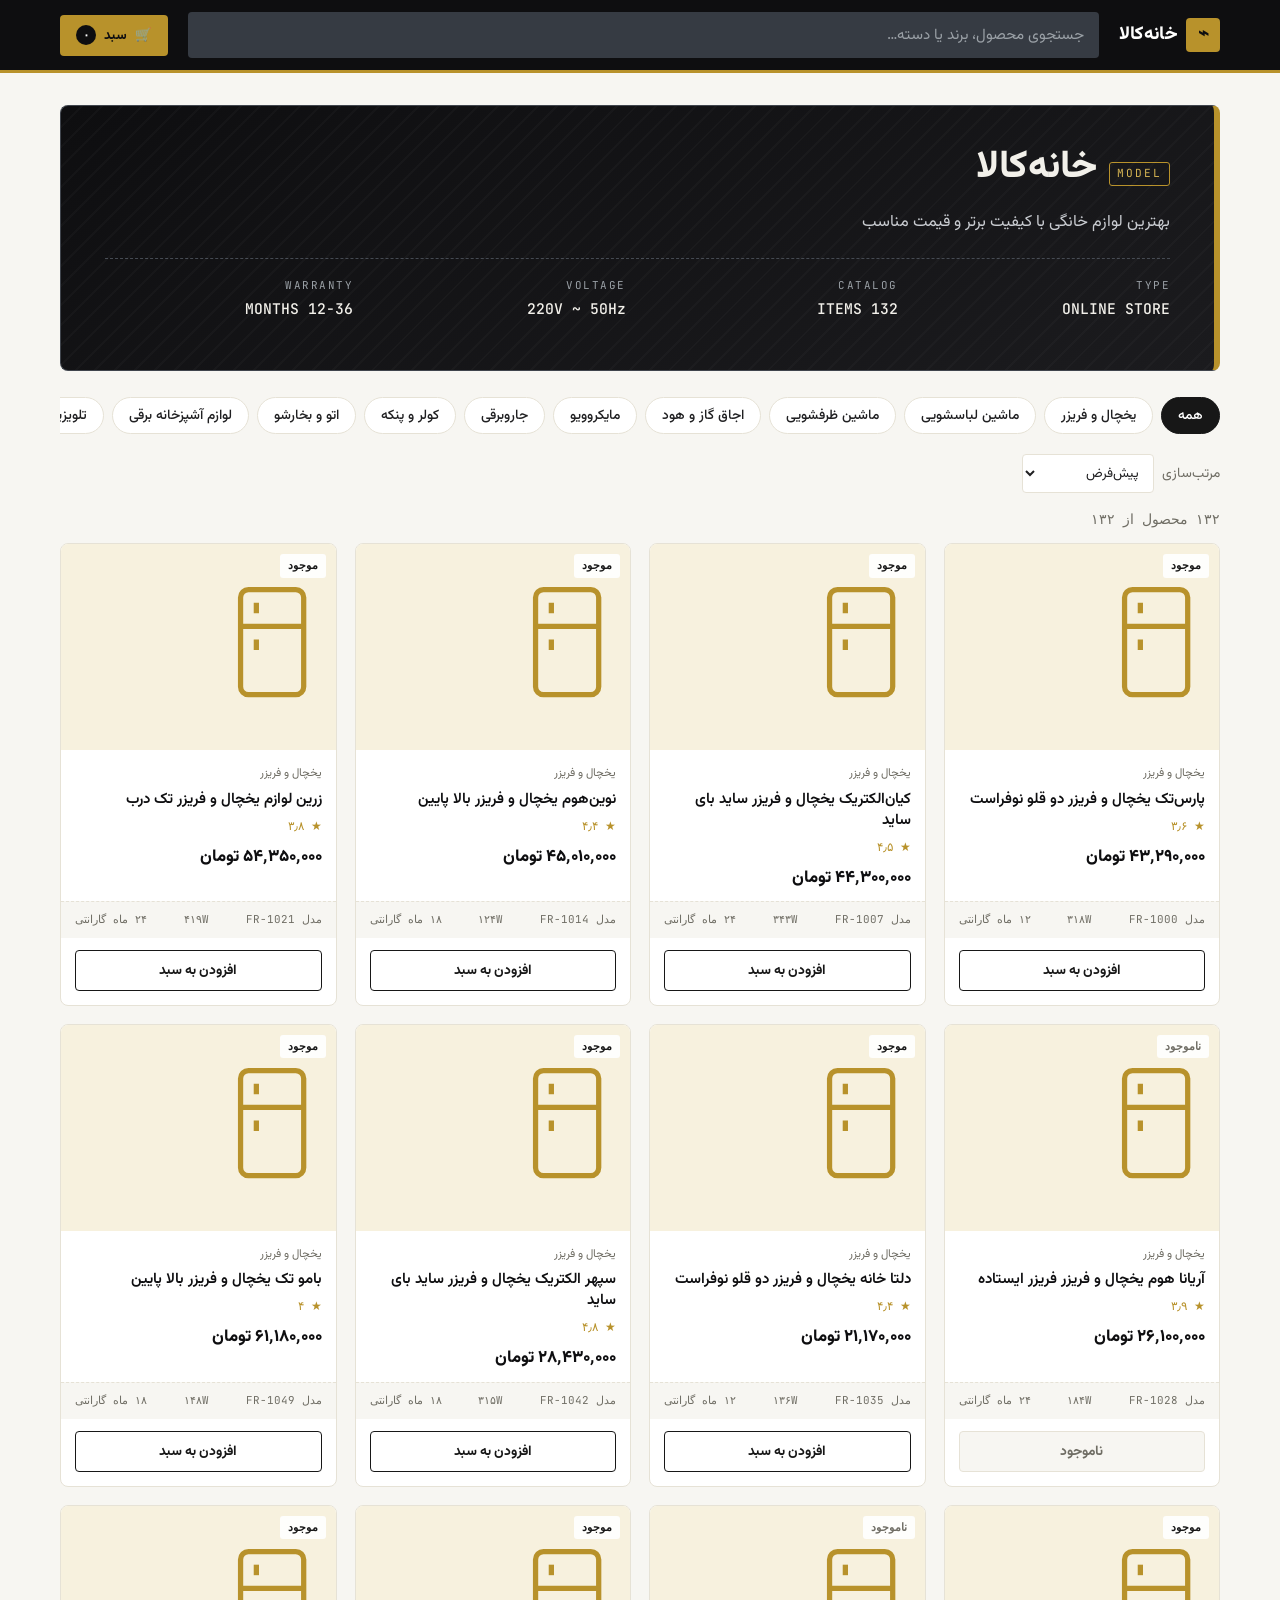
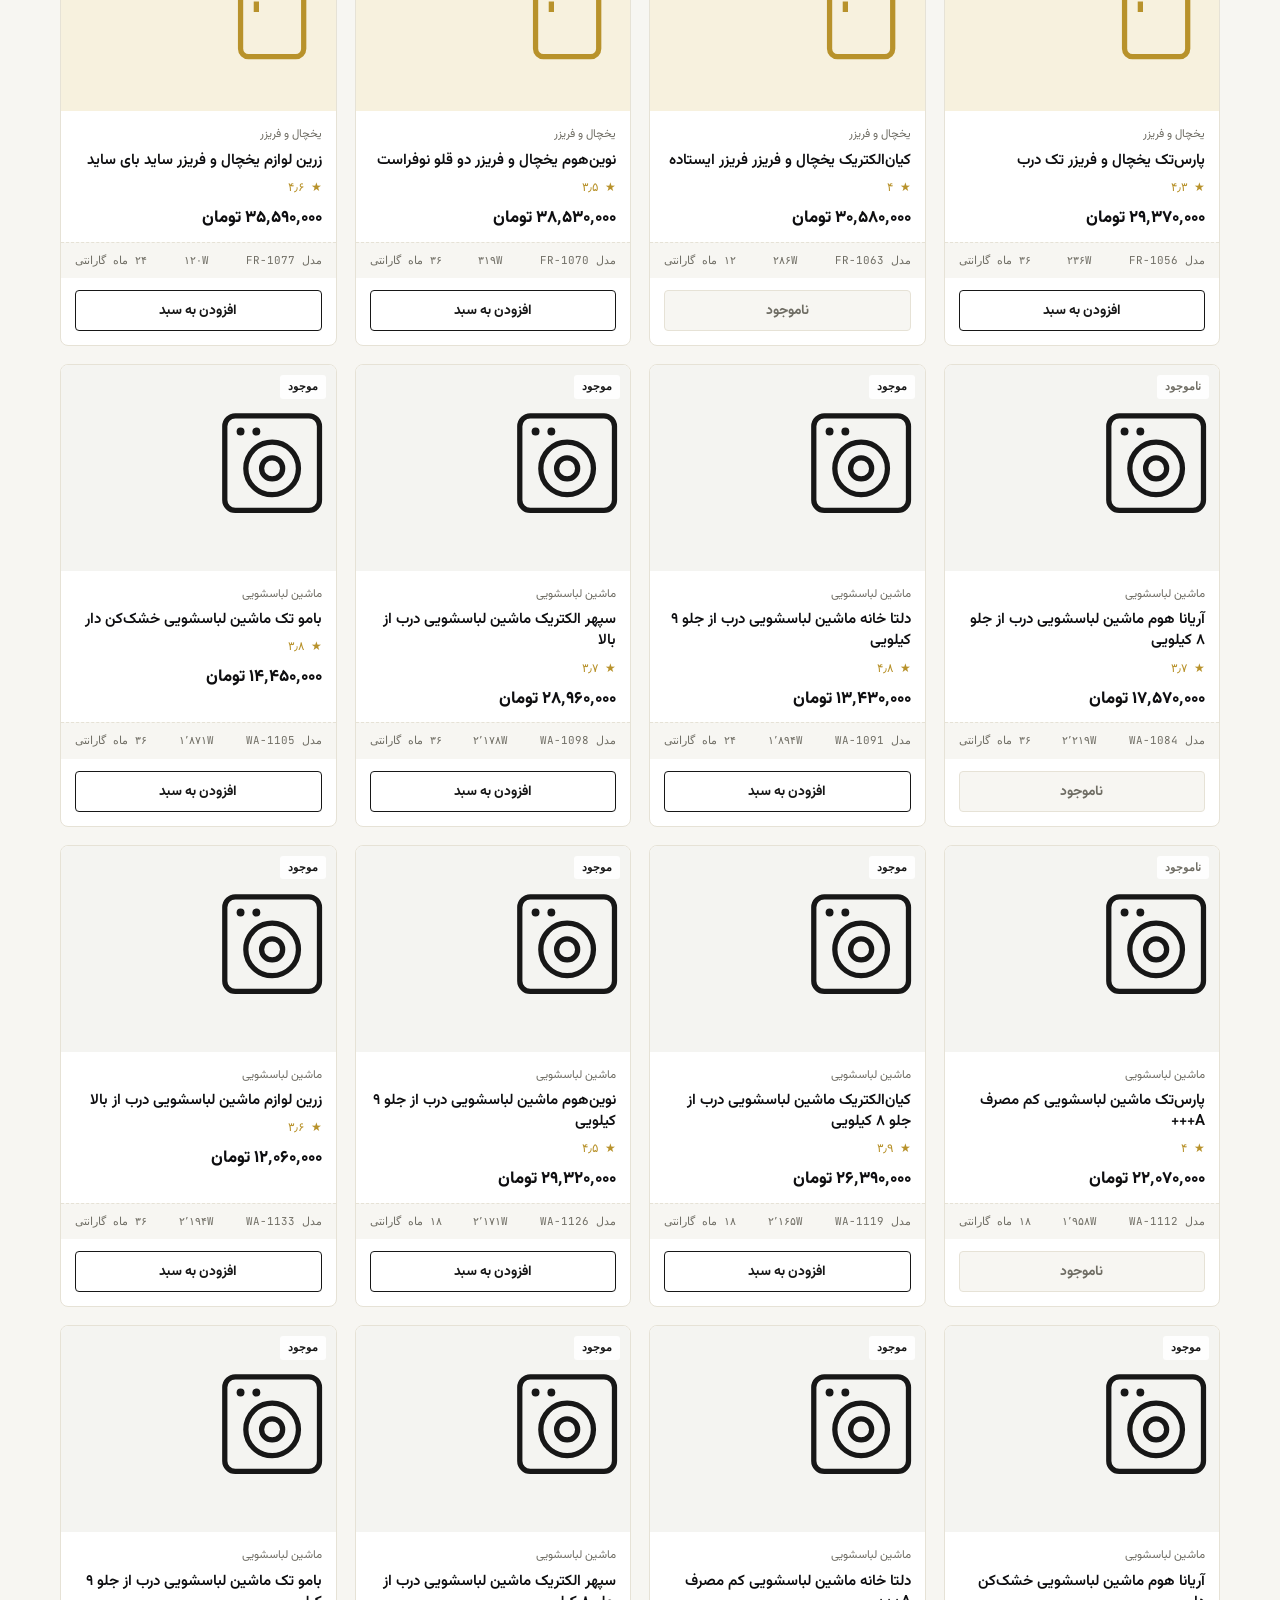
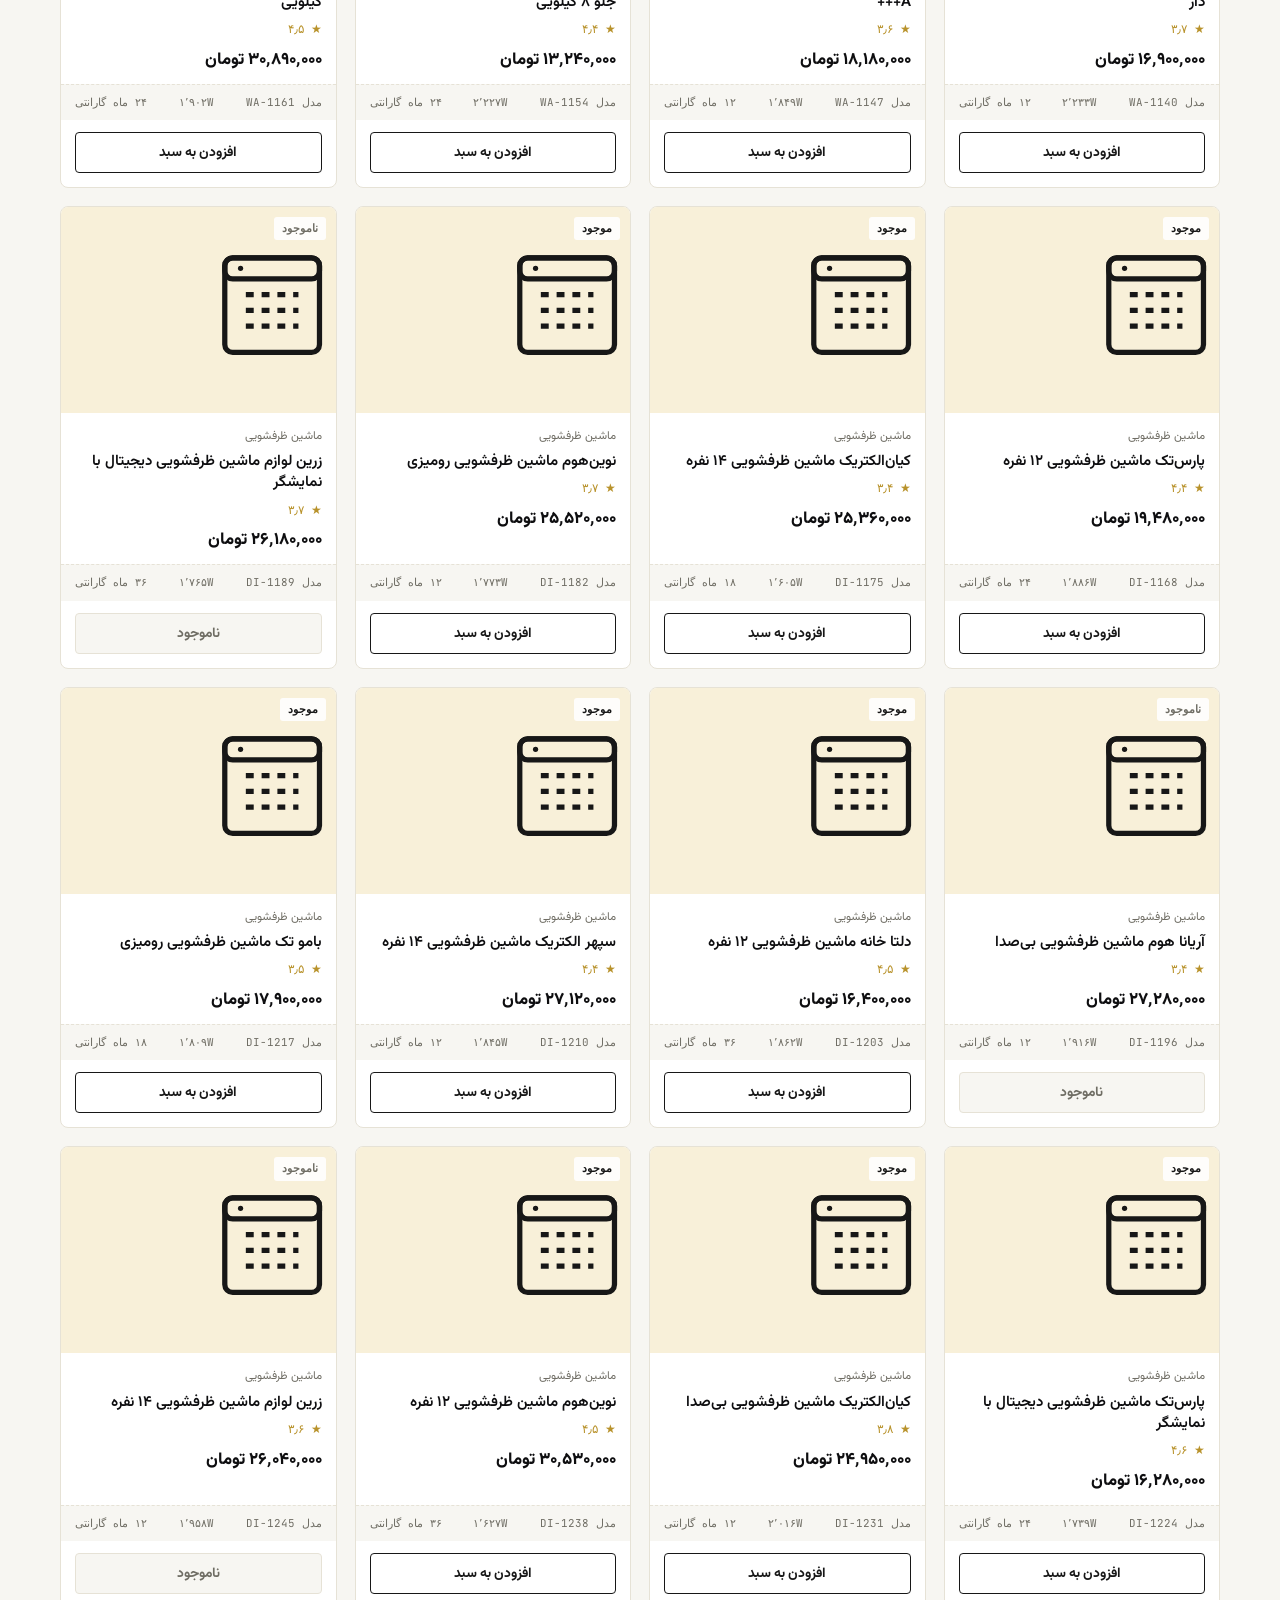
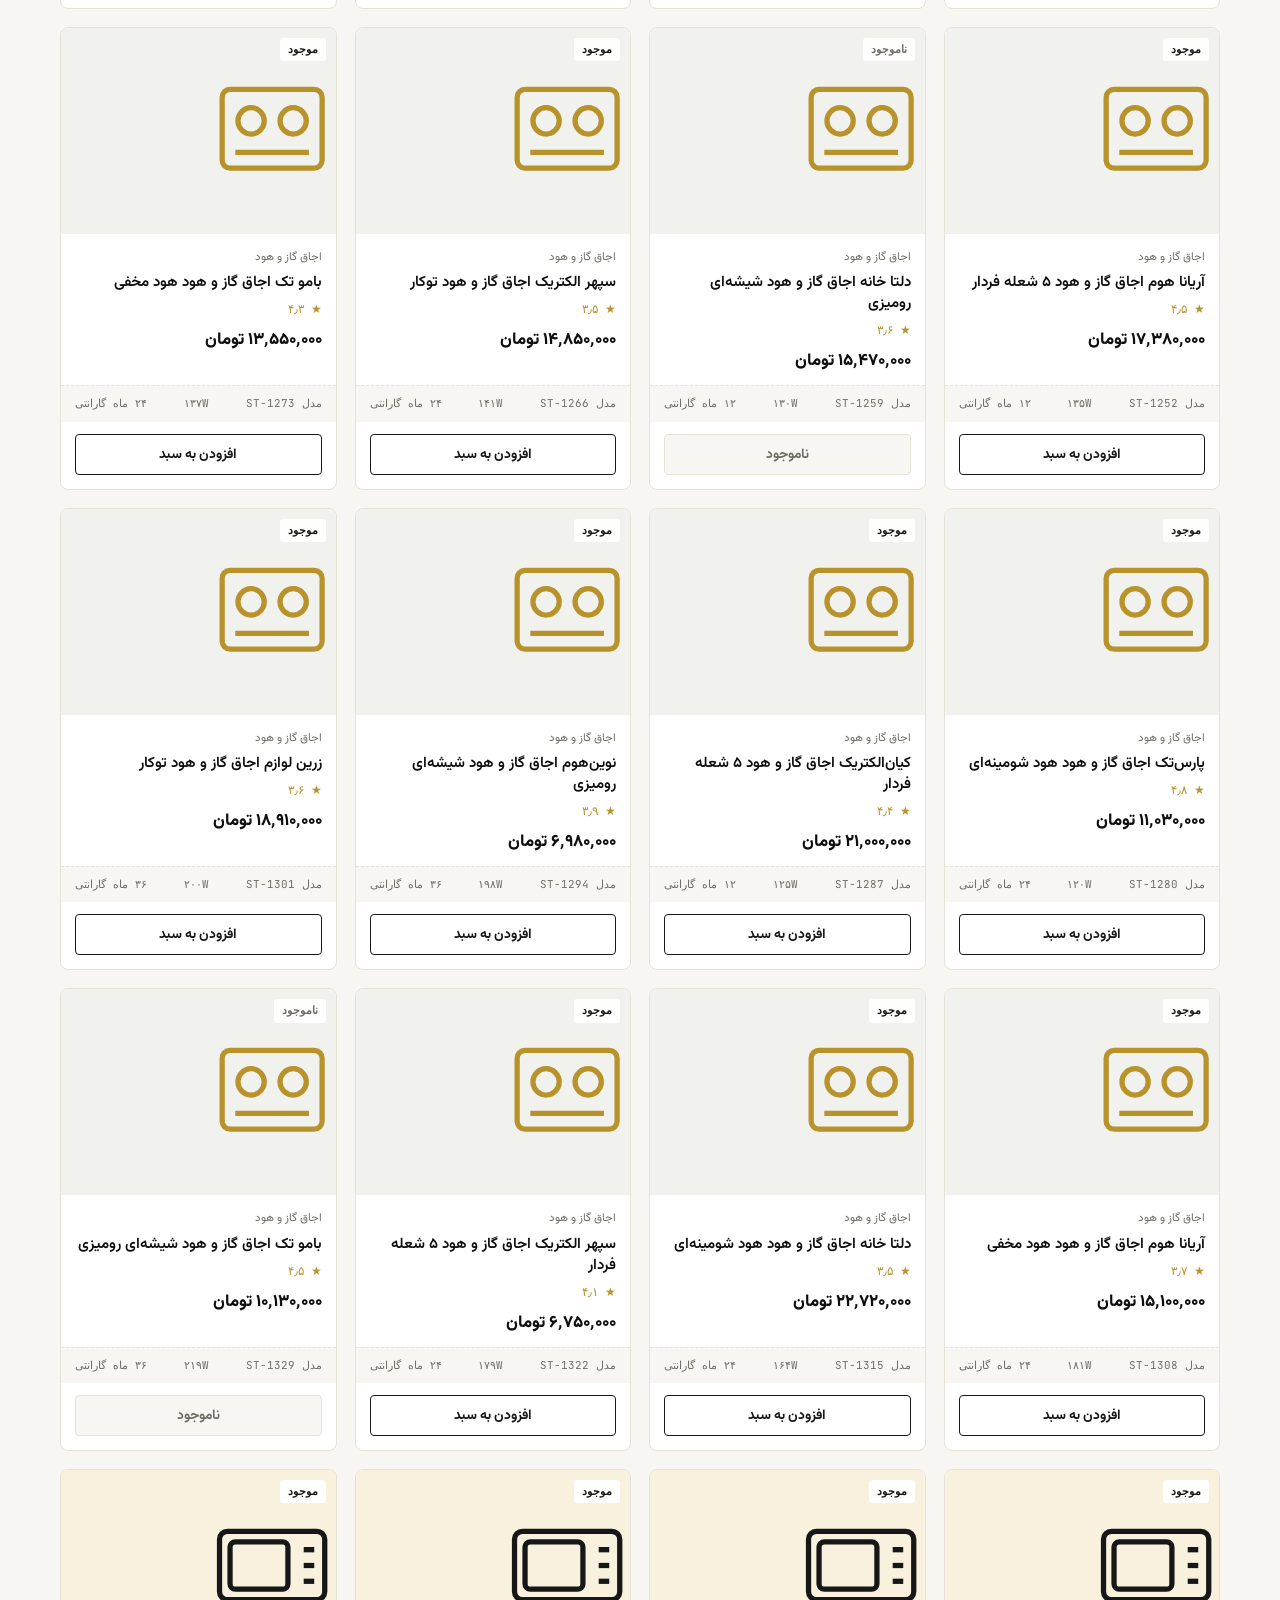
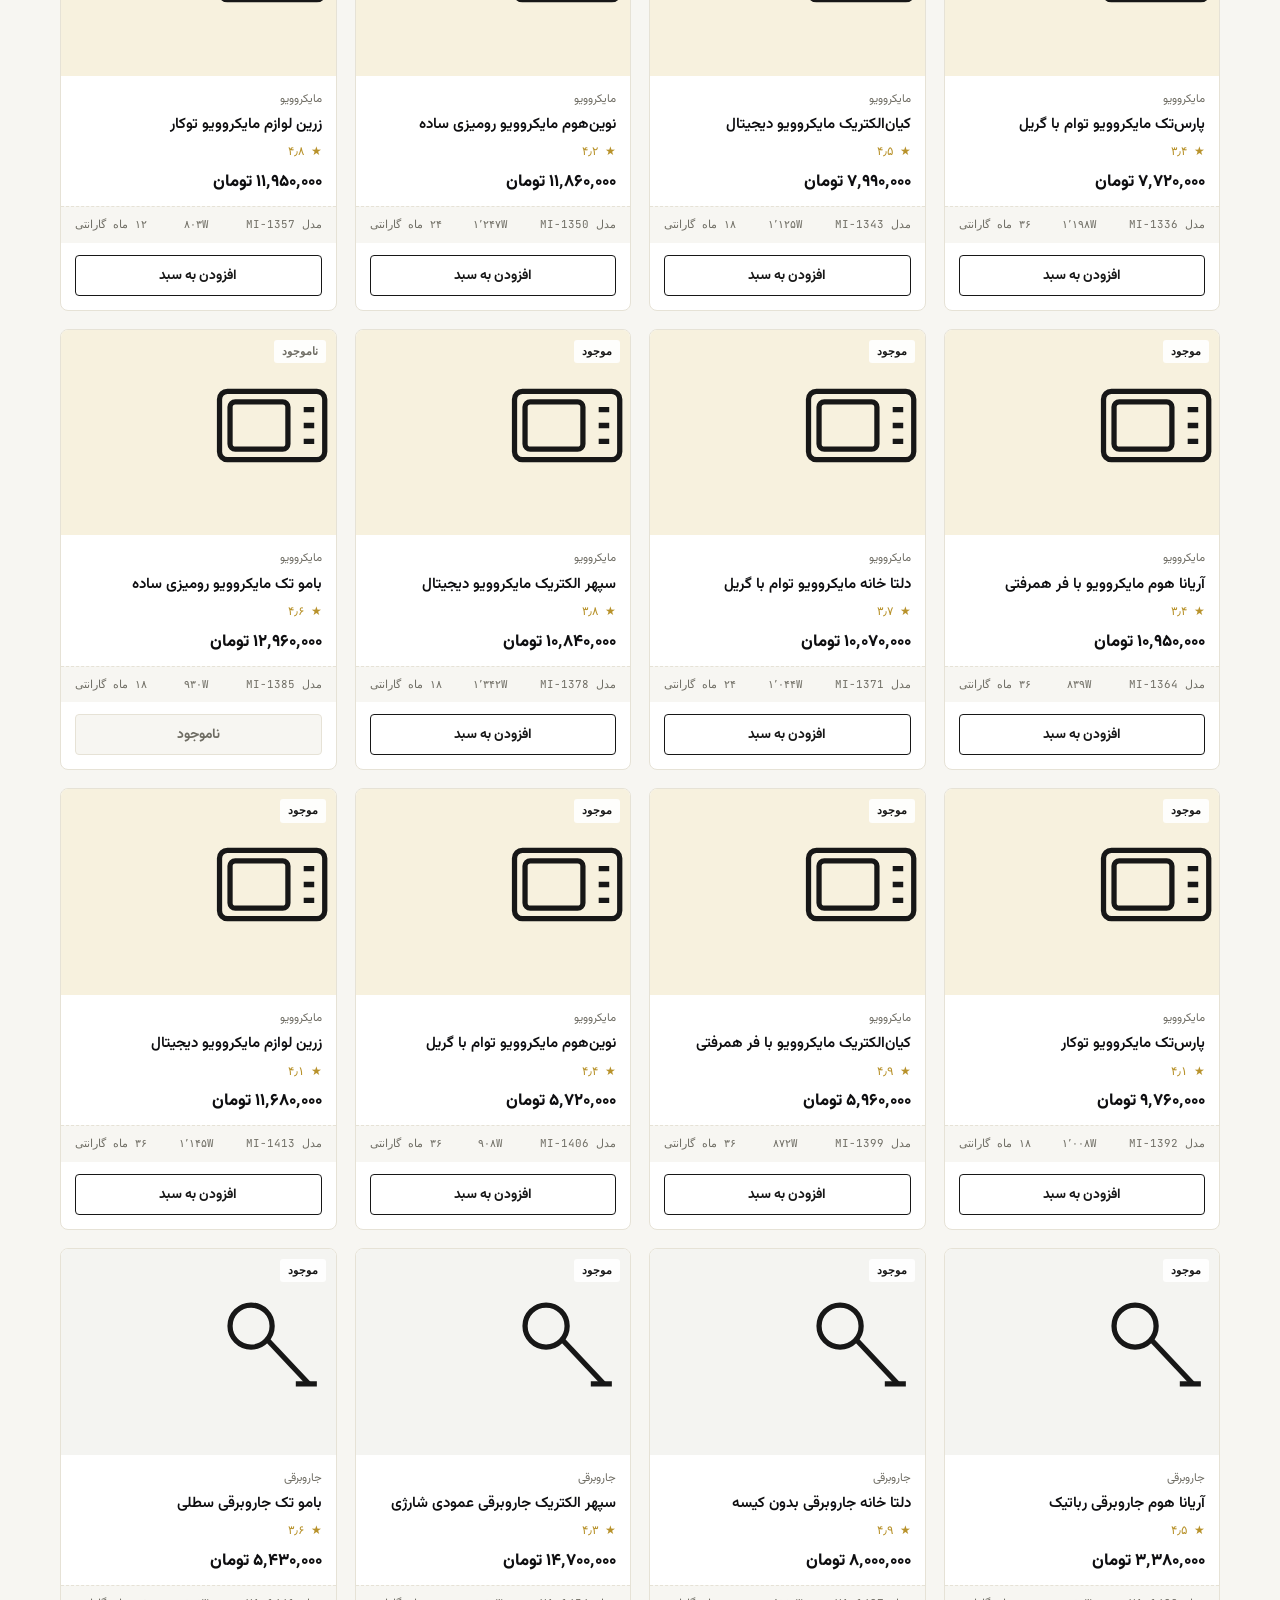
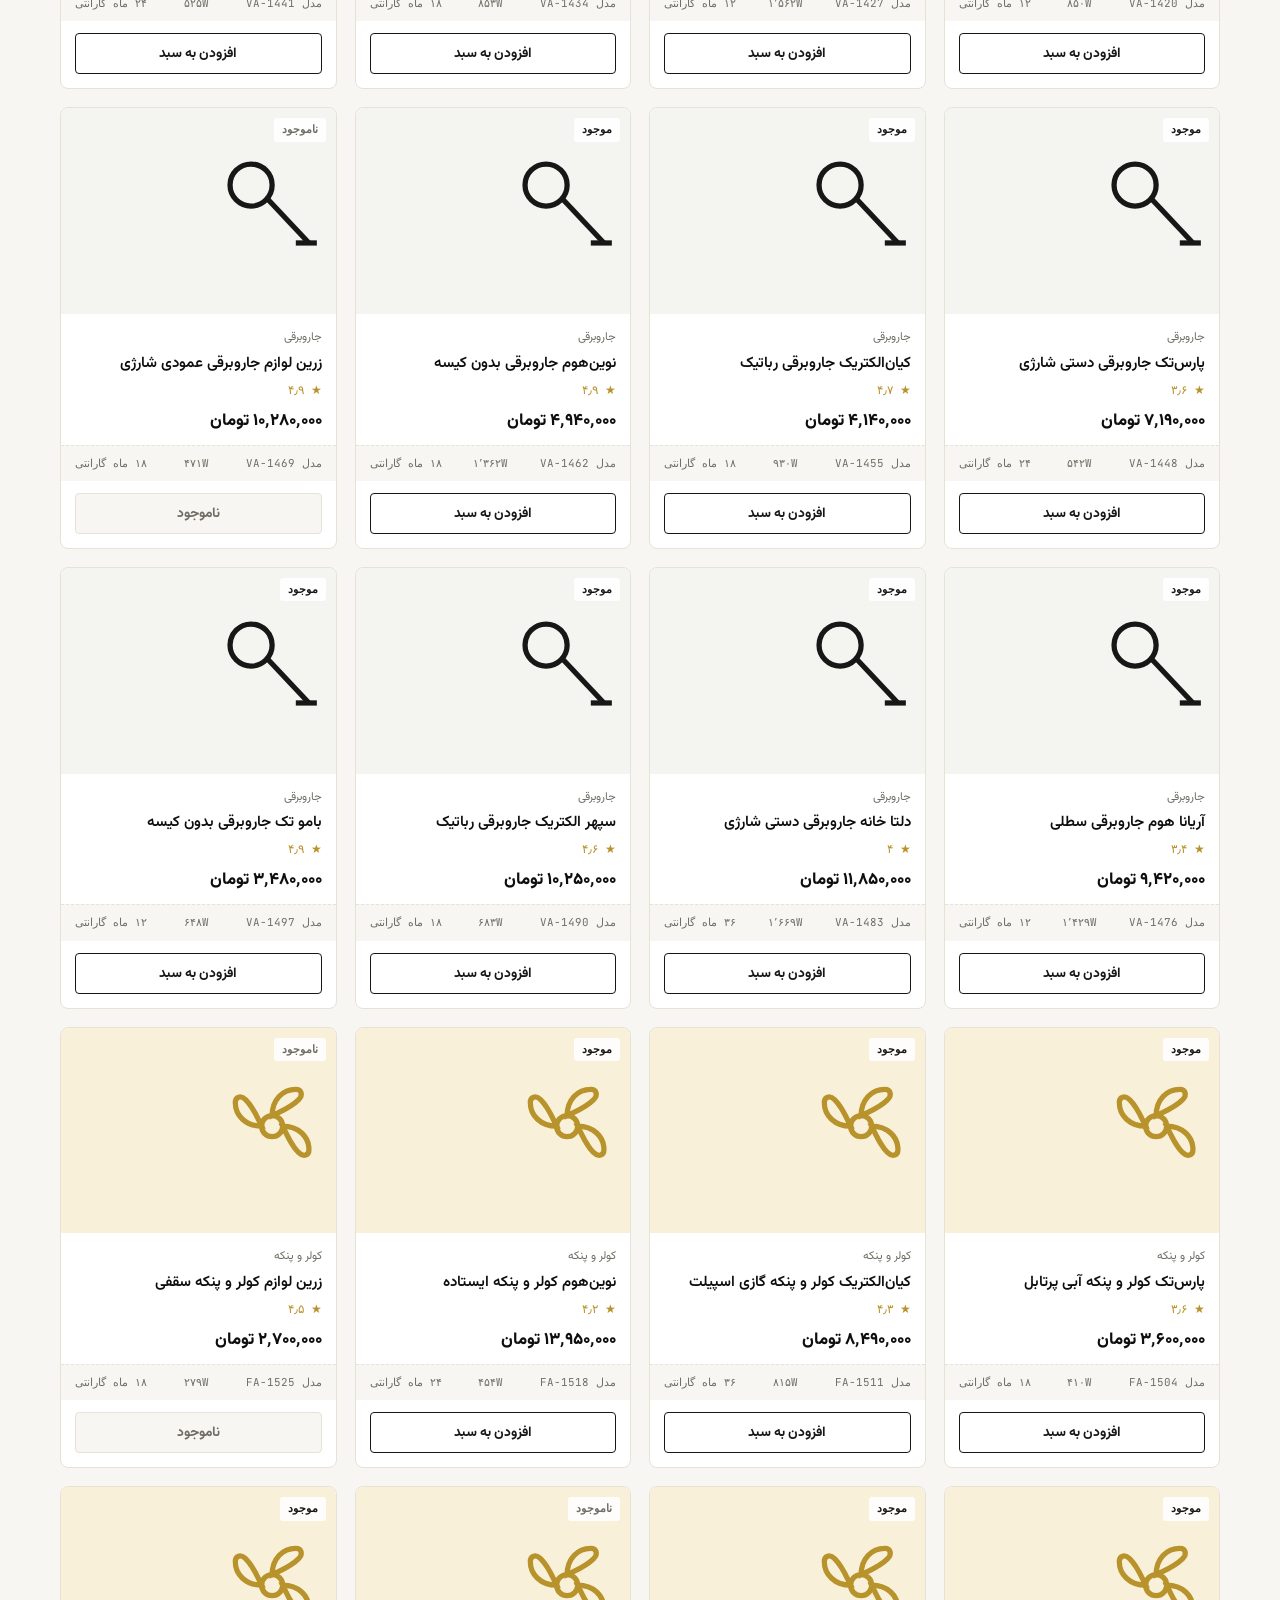
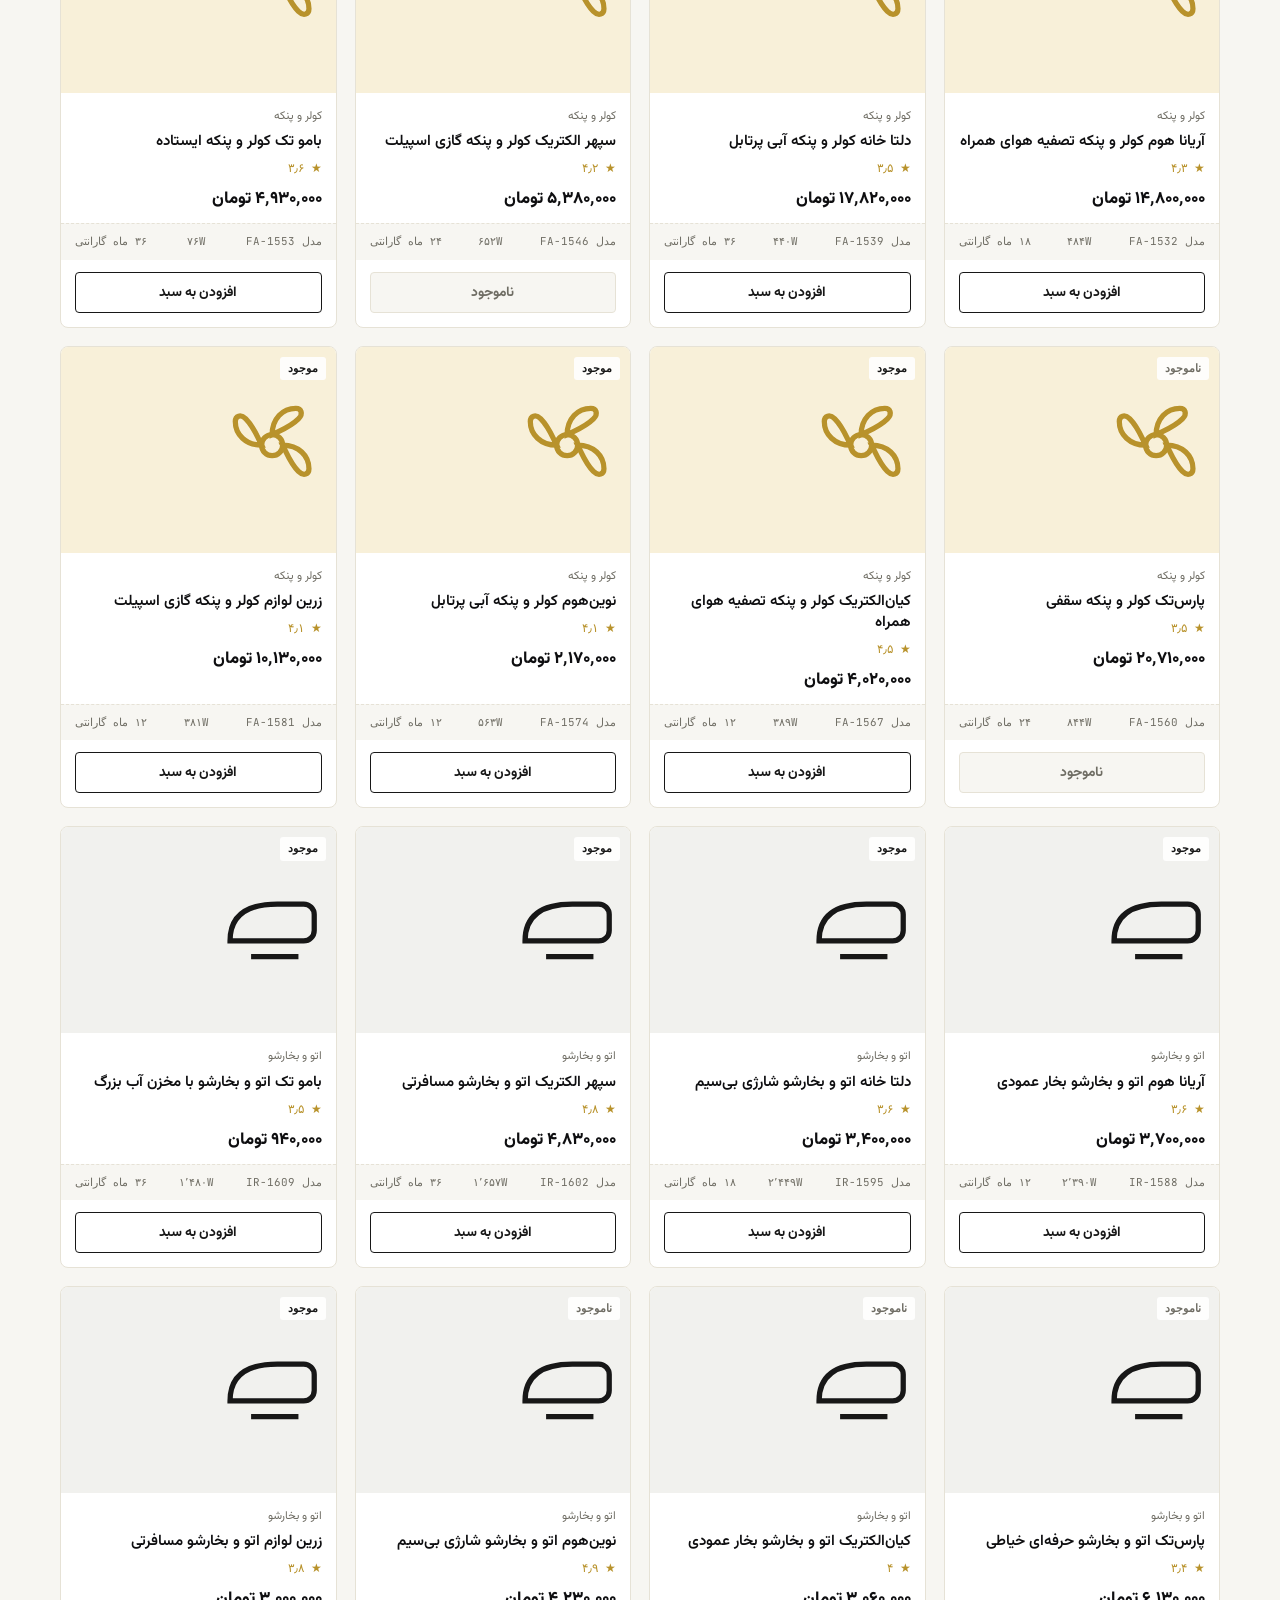
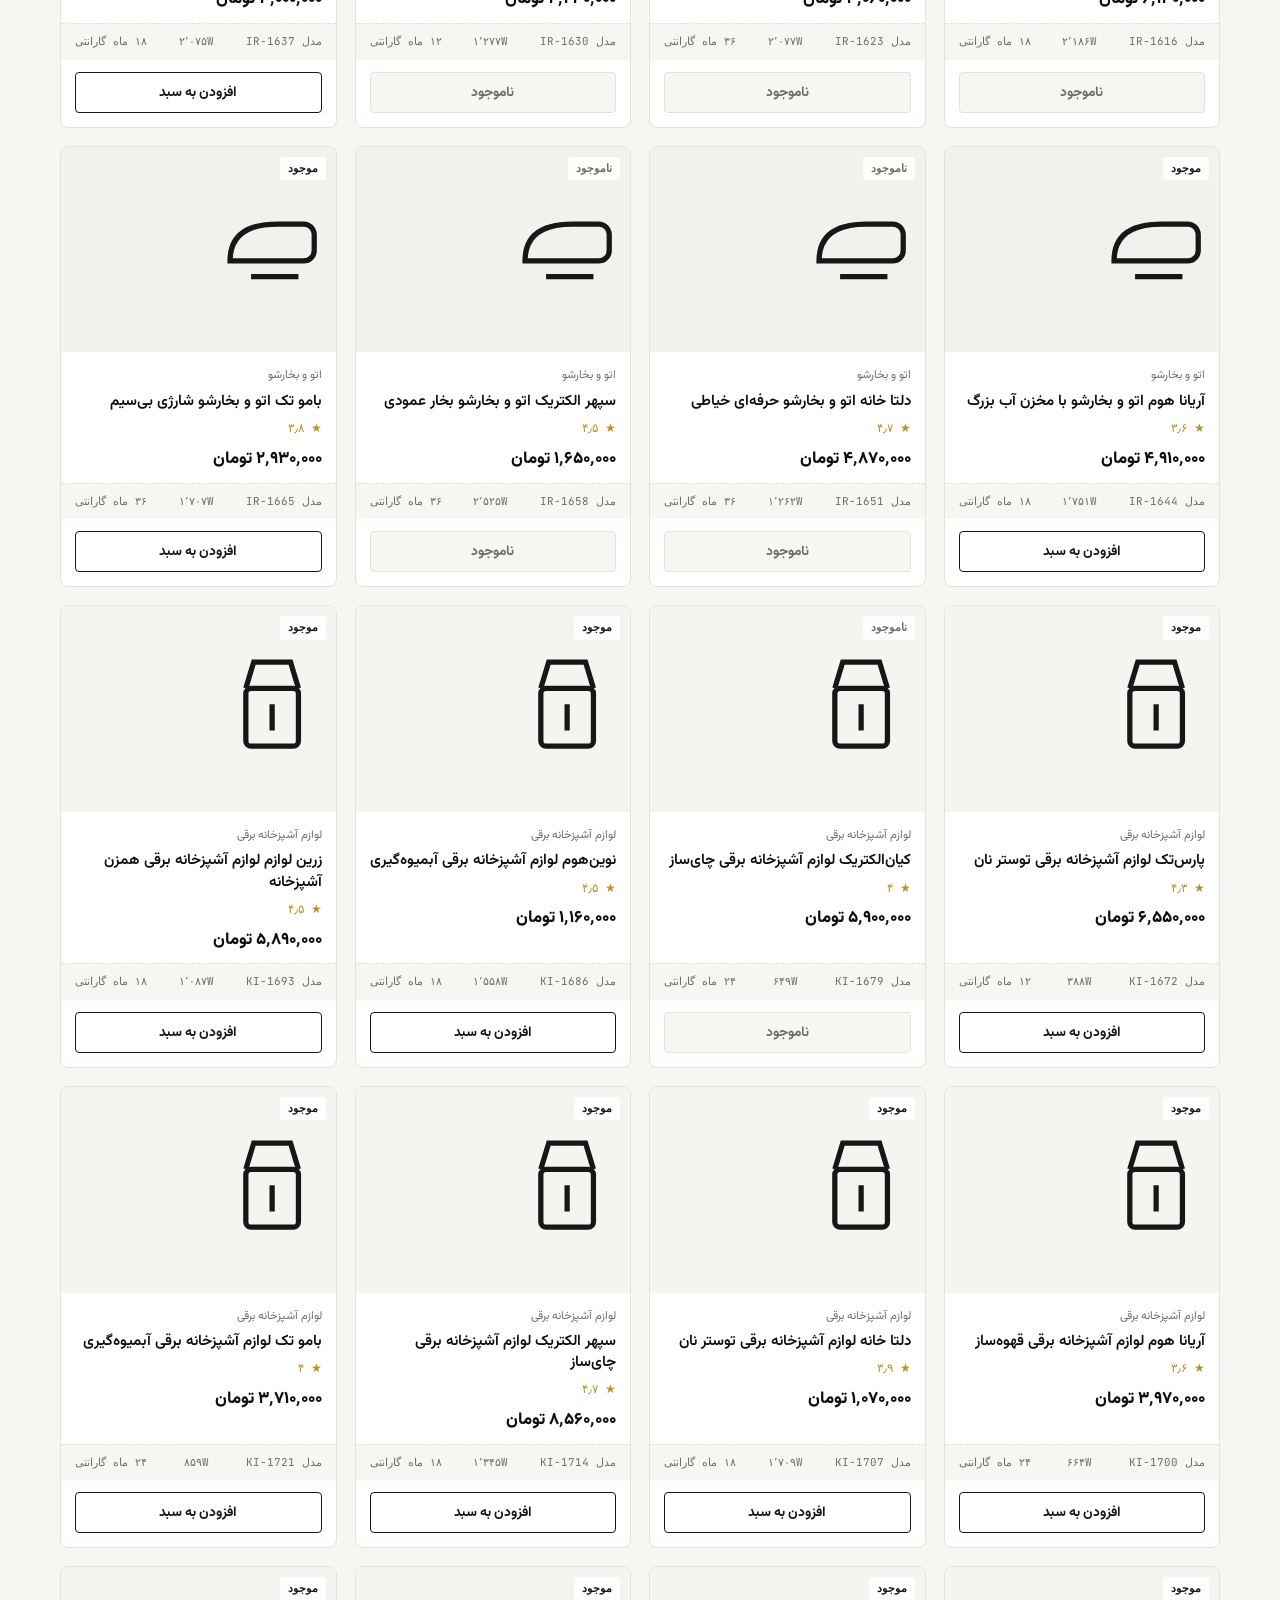
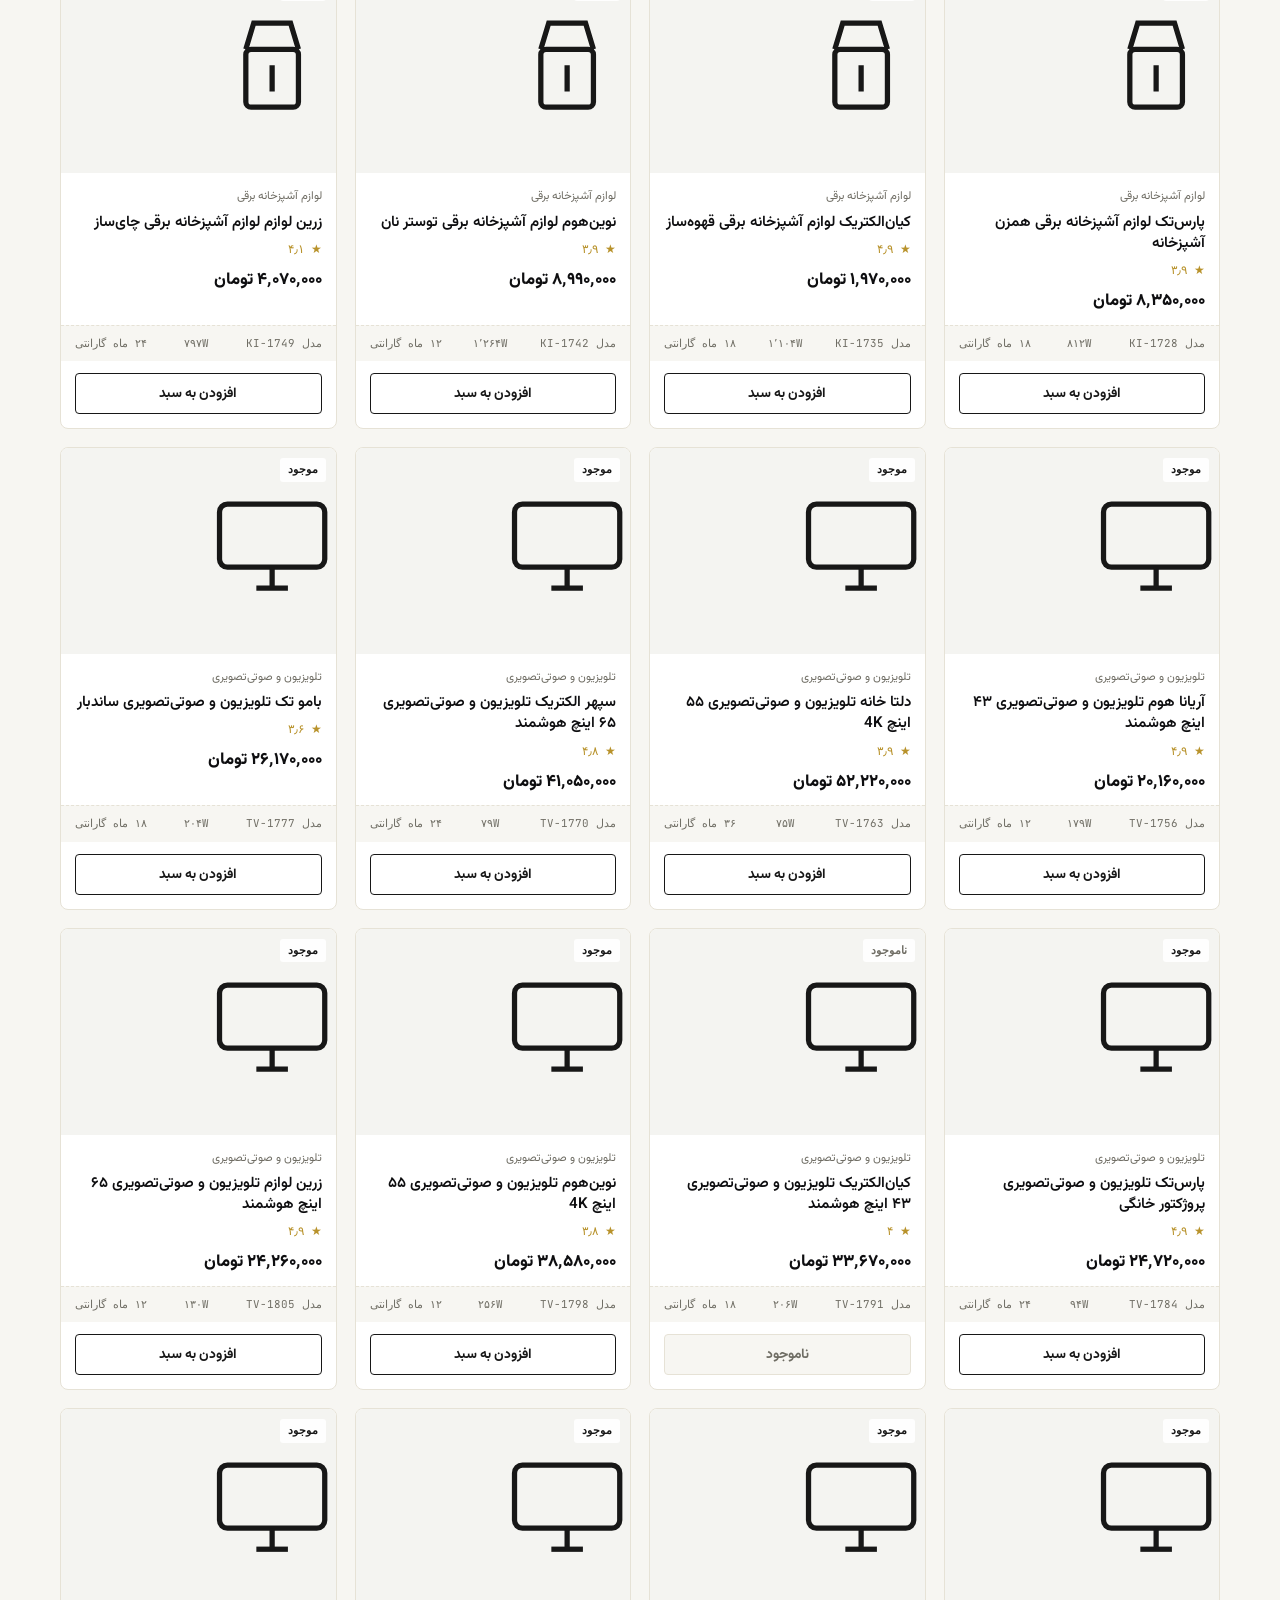
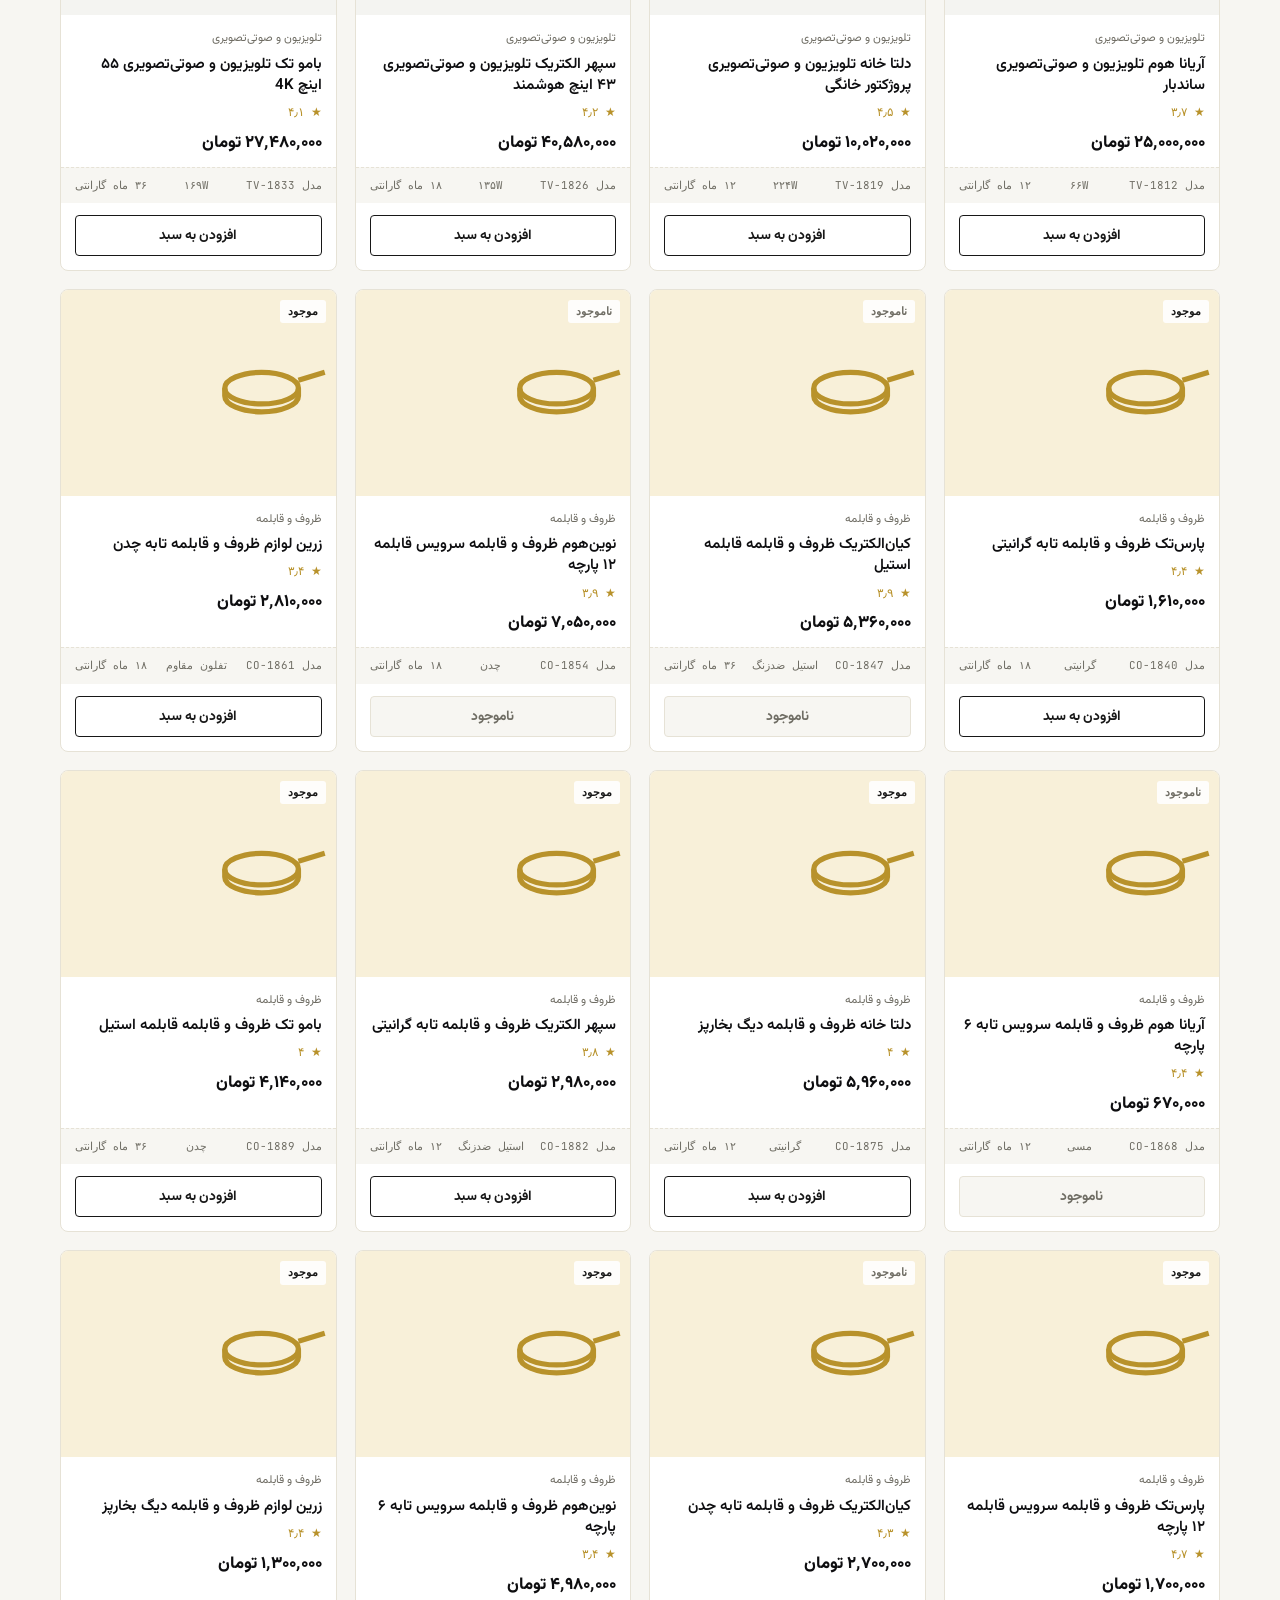
==== commit e3190d62: "Update index.html" ====
--- a/index.html
+++ b/index.html
@@ -308,6 +308,7 @@
   * { animation: none !important; transition: none !important; }
 }
 
+[hidden] { display: none !important; }
 </style>
 </head>
 <body>
@@ -376,7 +377,7 @@
 <aside id="cartDrawer" class="cart-drawer" role="dialog" aria-modal="true" aria-labelledby="cartTitle" hidden>
   <div class="cart-header">
     <h2 id="cartTitle">سبد خرید</h2>
-    <button id="cartClose" class="icon-btn" aria-label="بستن سبد خرید">✕</button>
+    <button id="cartClose" class="icon-btn" aria-label="بستن سبد خرید" onclick="document.getElementById('cartDrawer').hidden=true;document.getElementById('cartOverlay').hidden=true;">✕</button>
   </div>
   <div id="cartItems" class="cart-items"></div>
   <div class="cart-footer">
@@ -390,7 +391,7 @@
 
 <div id="modalOverlay" class="modal-overlay" hidden></div>
 <div id="productModal" class="product-modal" role="dialog" aria-modal="true" aria-labelledby="modalTitle" hidden>
-  <button id="modalClose" class="icon-btn modal-close" aria-label="بستن">✕</button>
+  <button id="modalClose" class="icon-btn modal-close" aria-label="بستن" onclick="document.getElementById('productModal').hidden=true;document.getElementById('modalOverlay').hidden=true;">✕</button>
   <div id="modalBody"></div>
 </div>
 
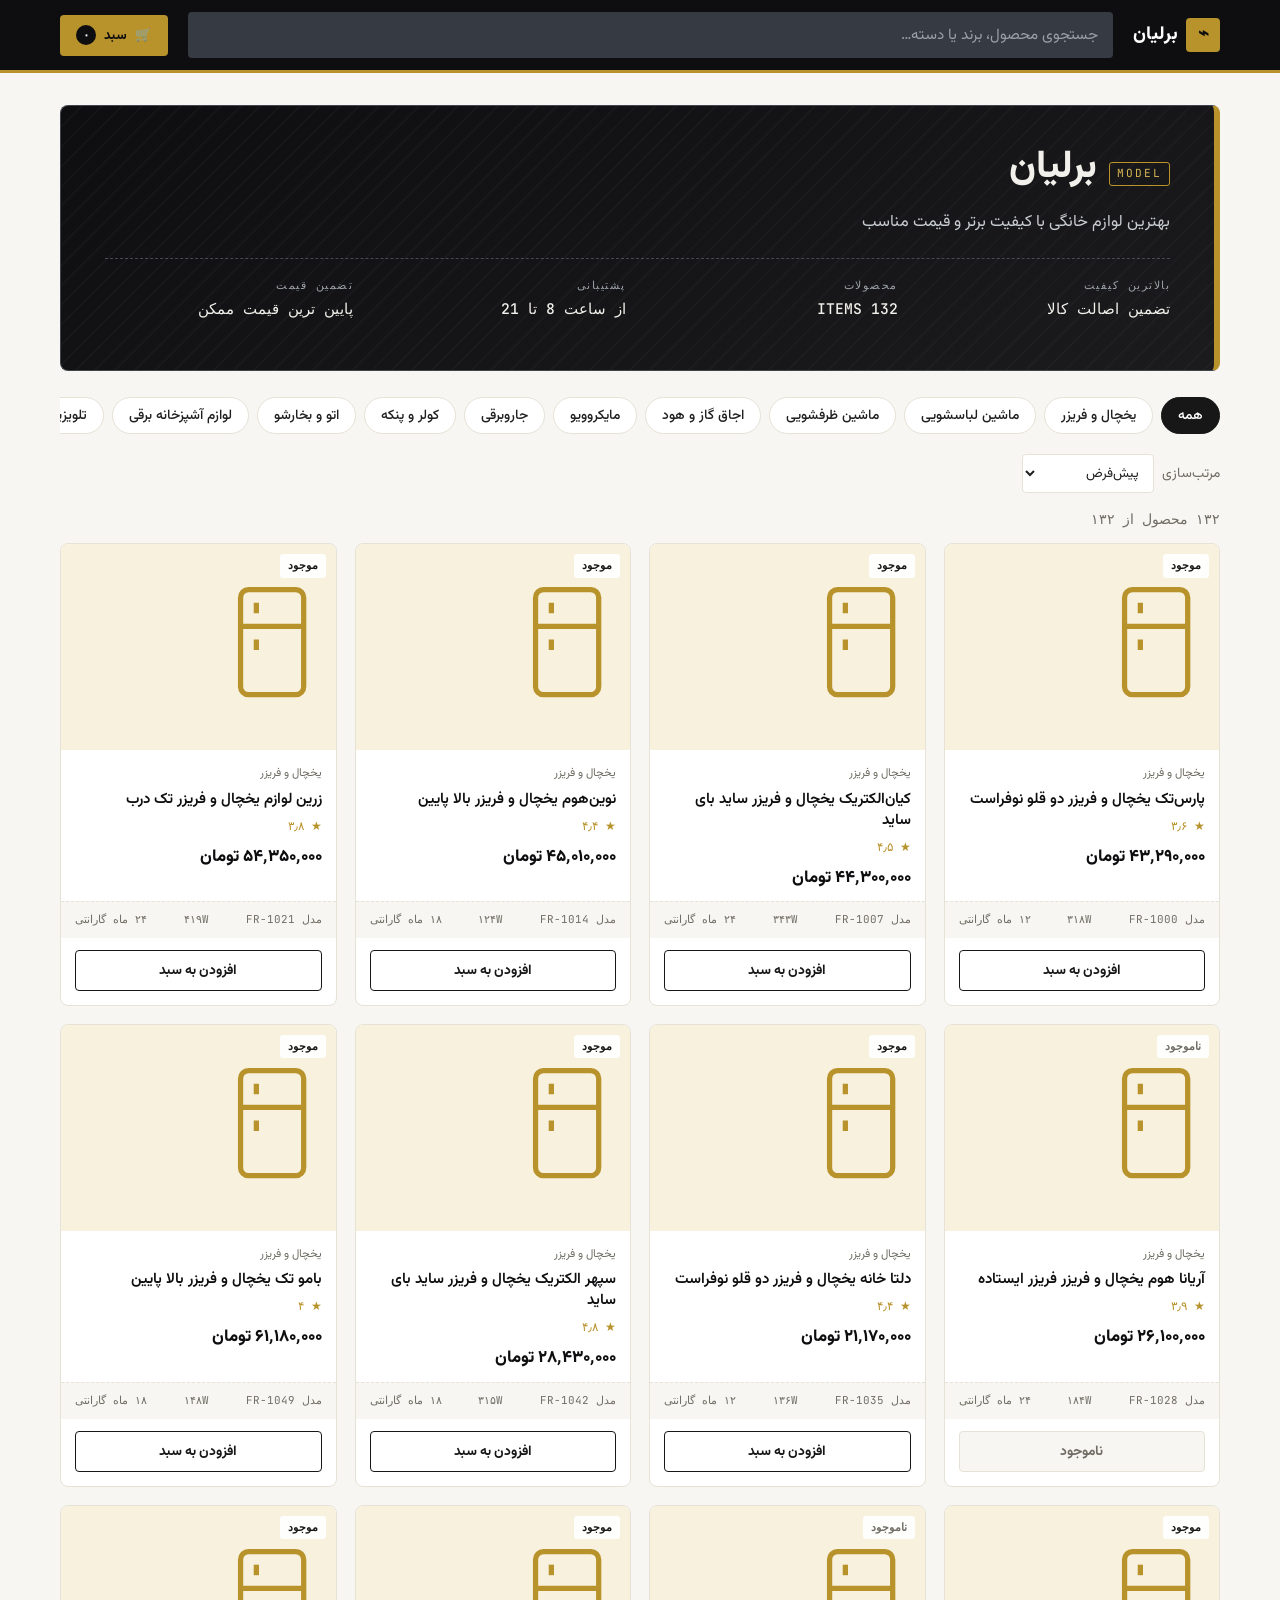
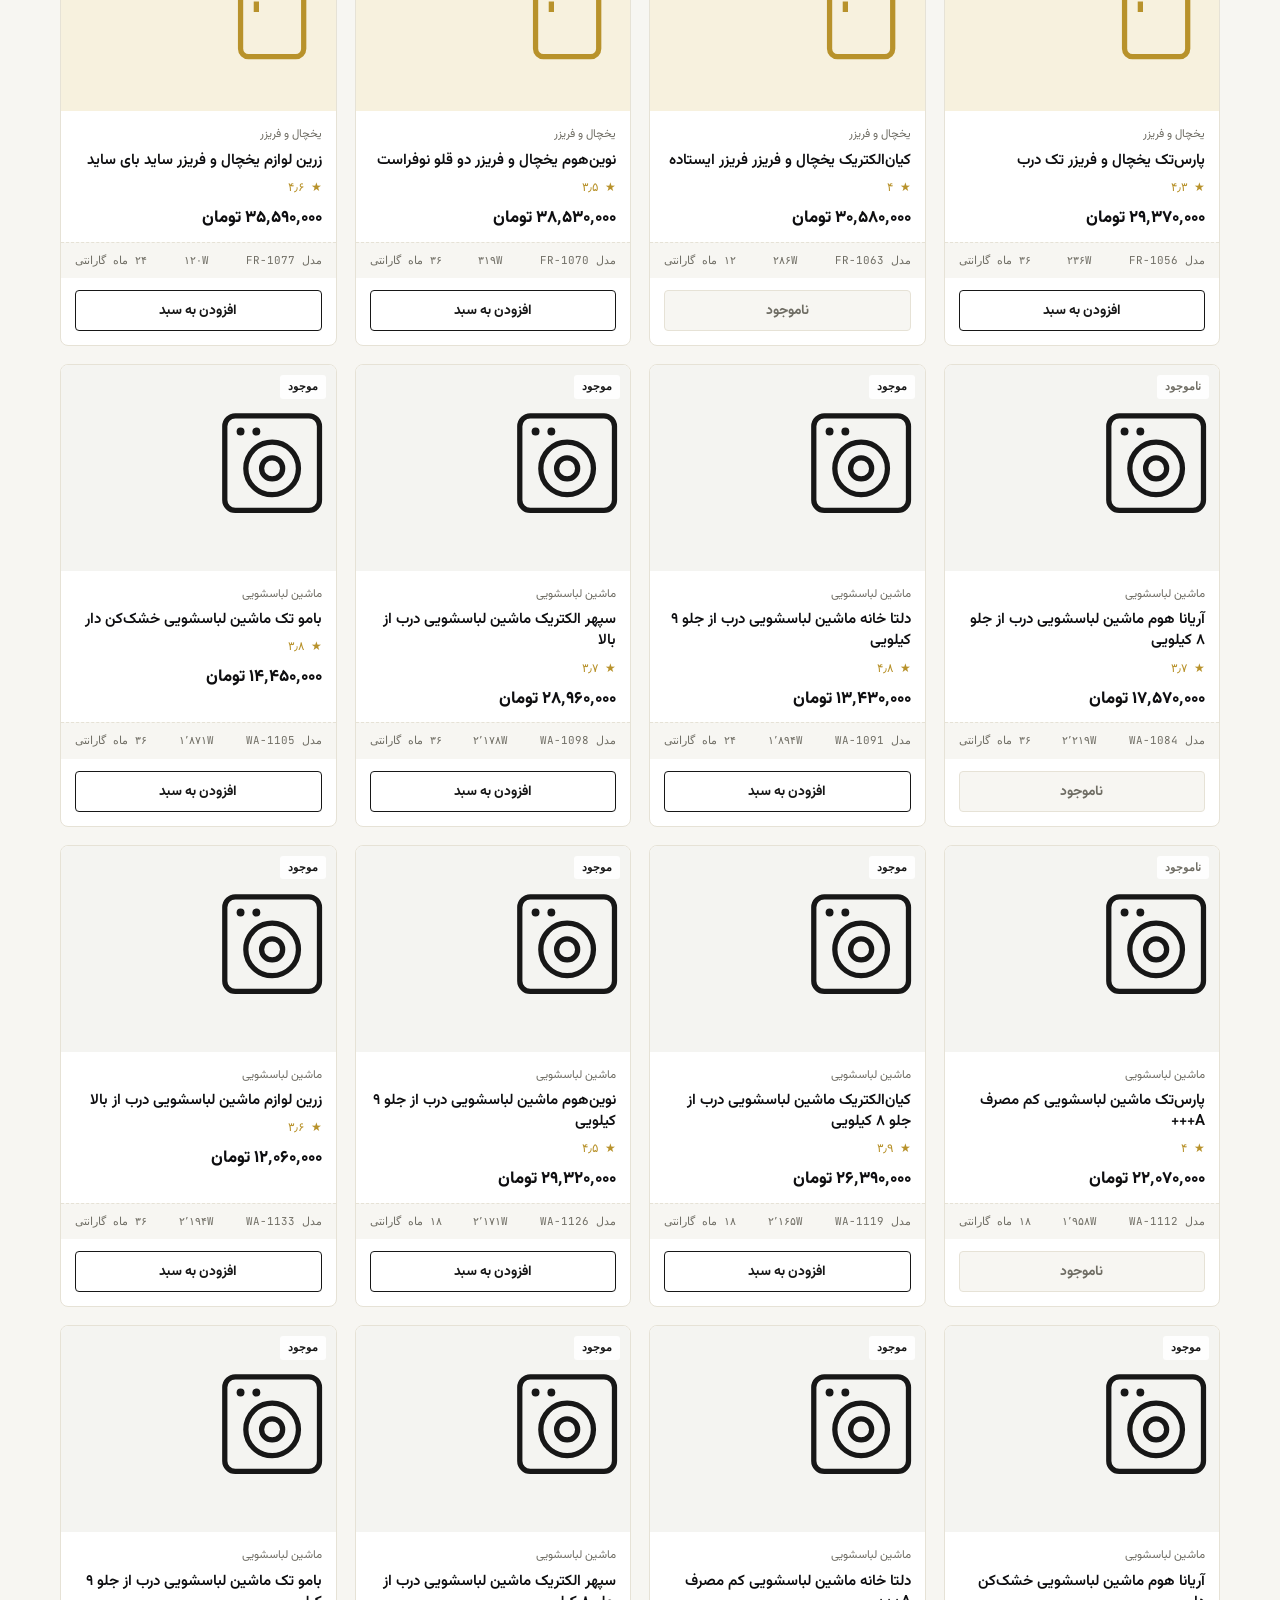
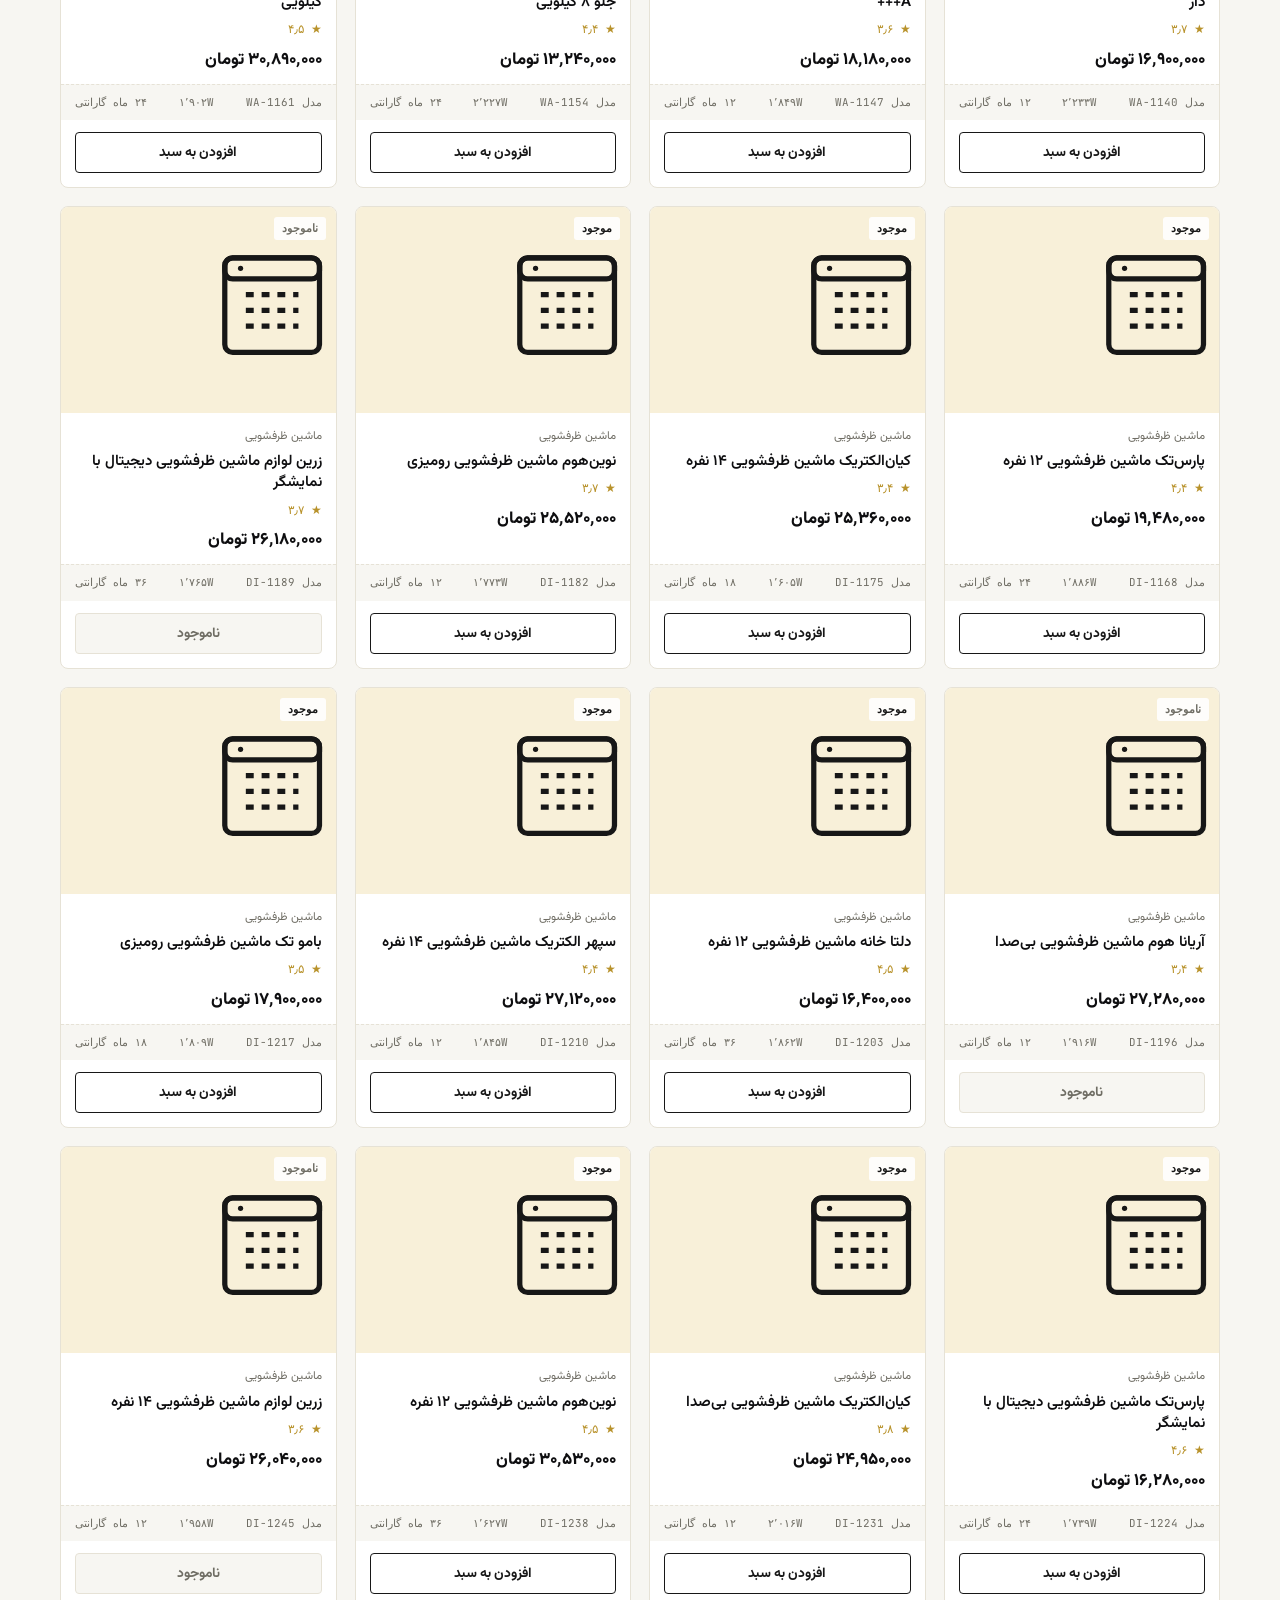
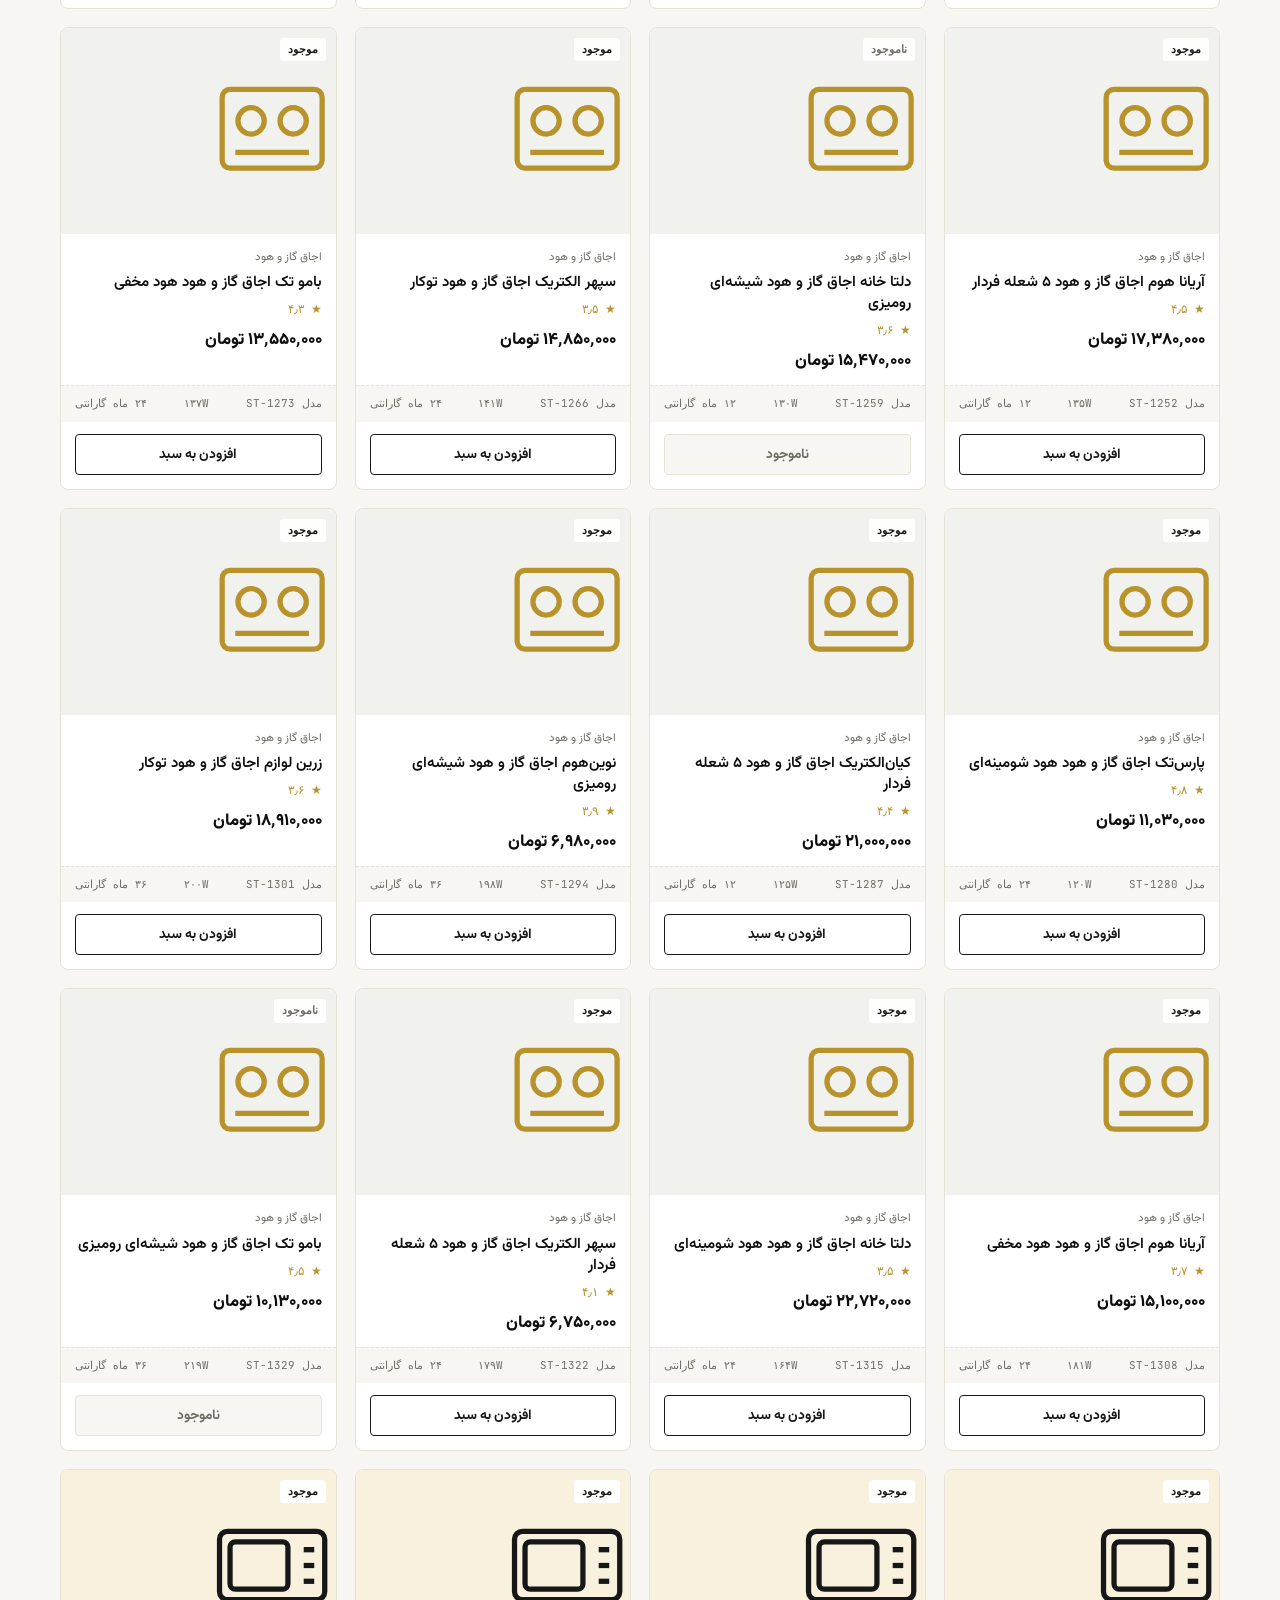
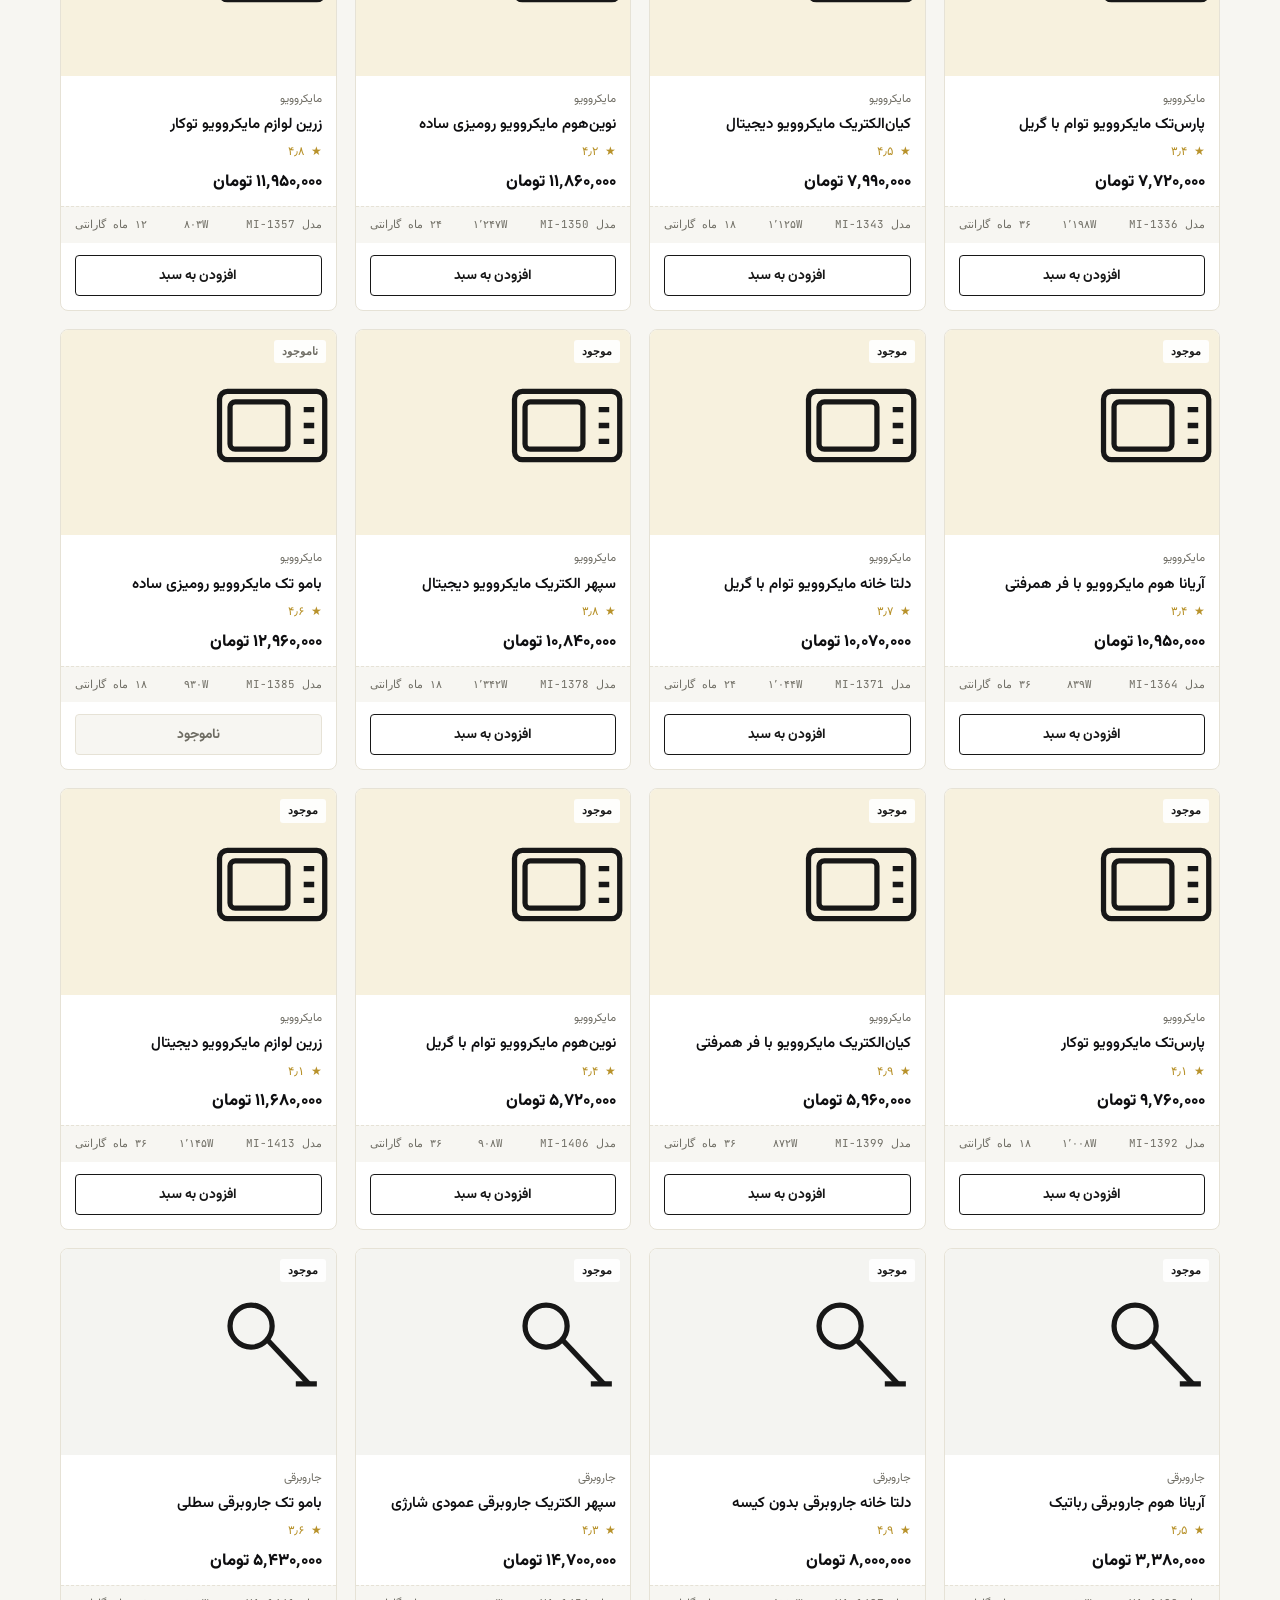
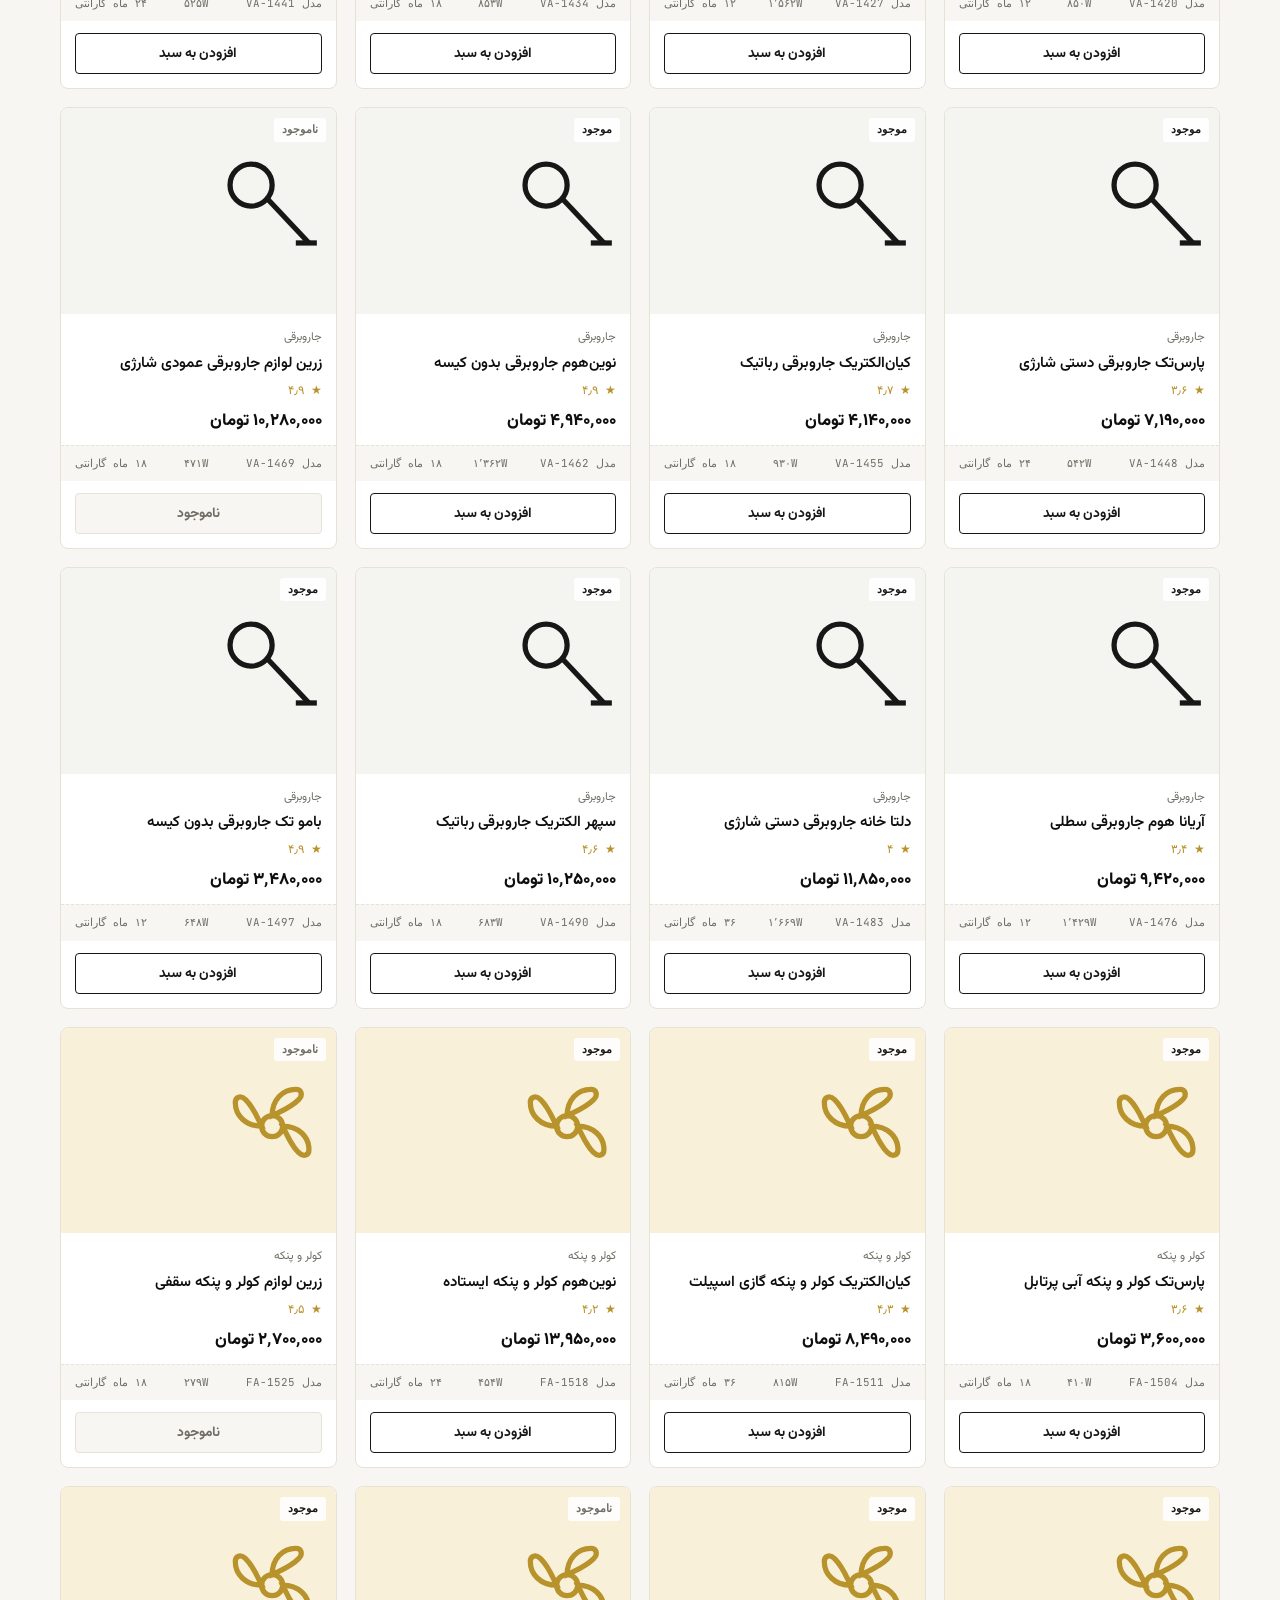
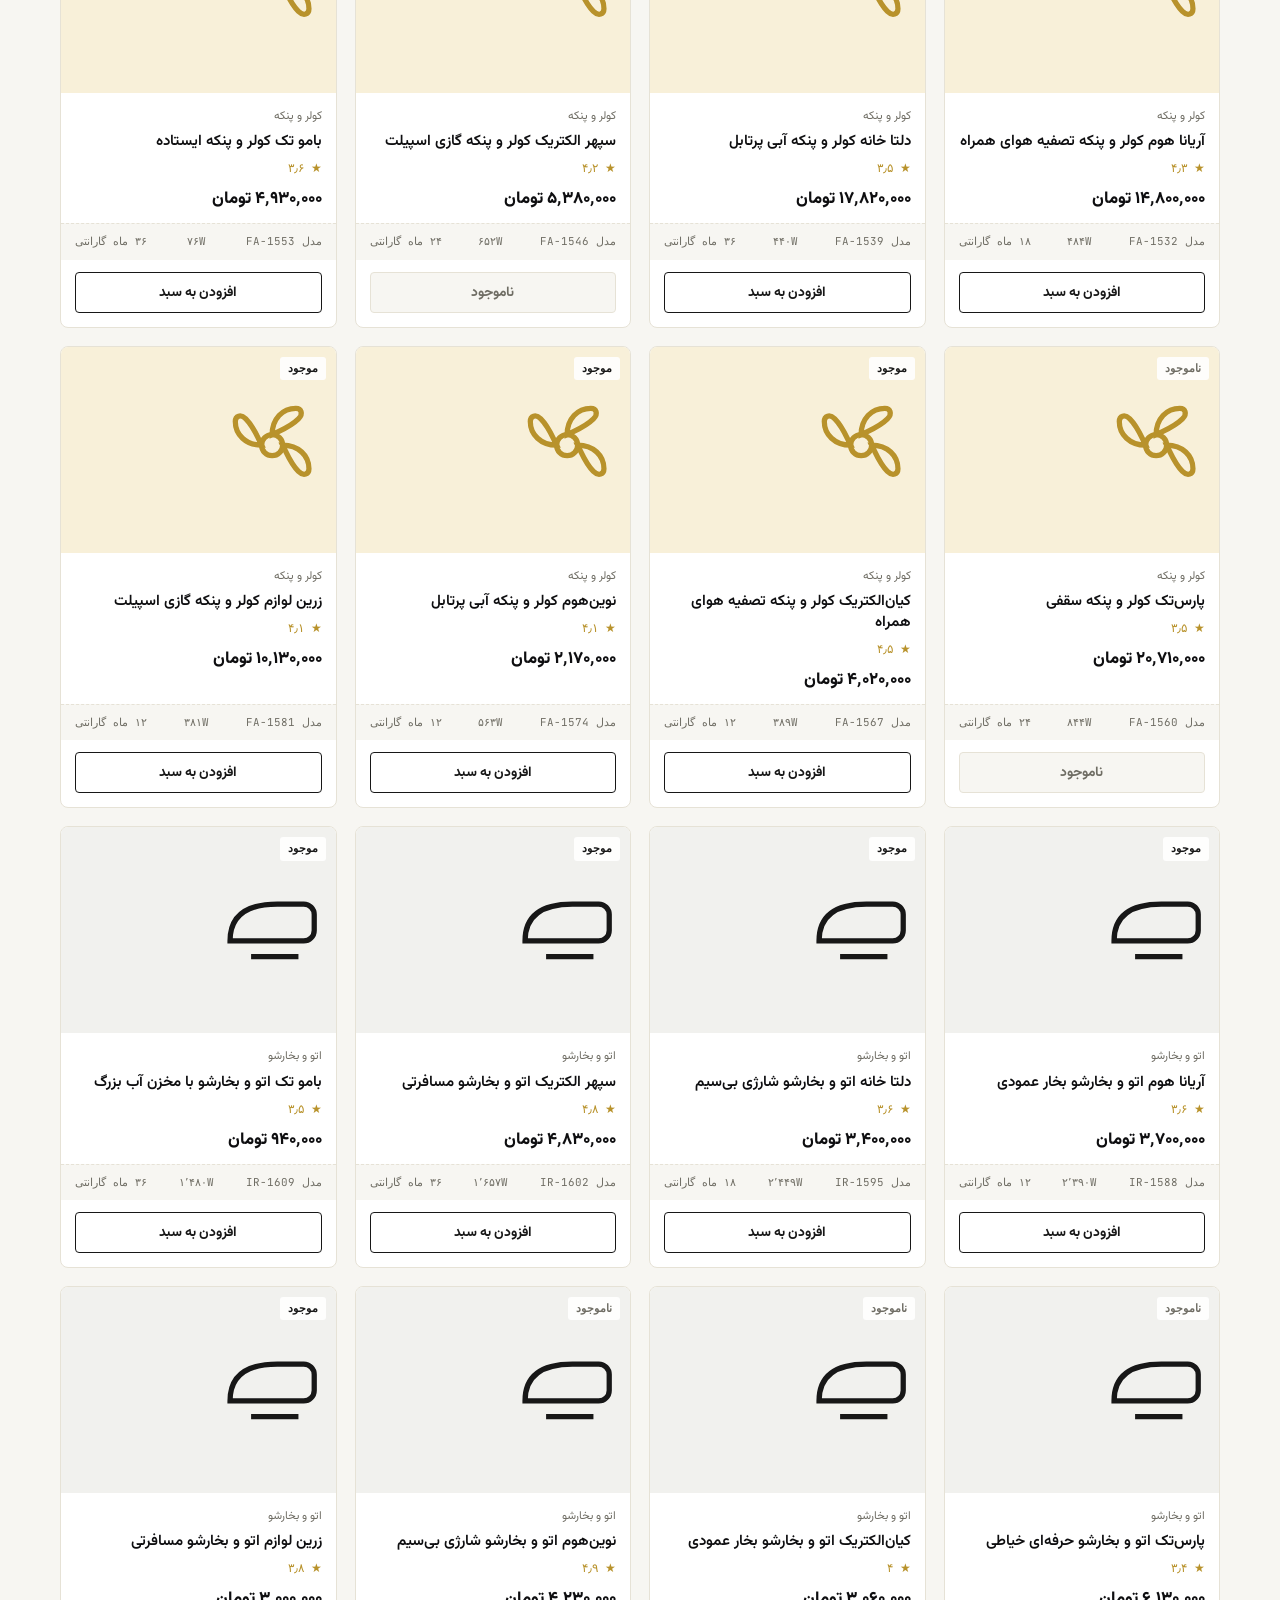
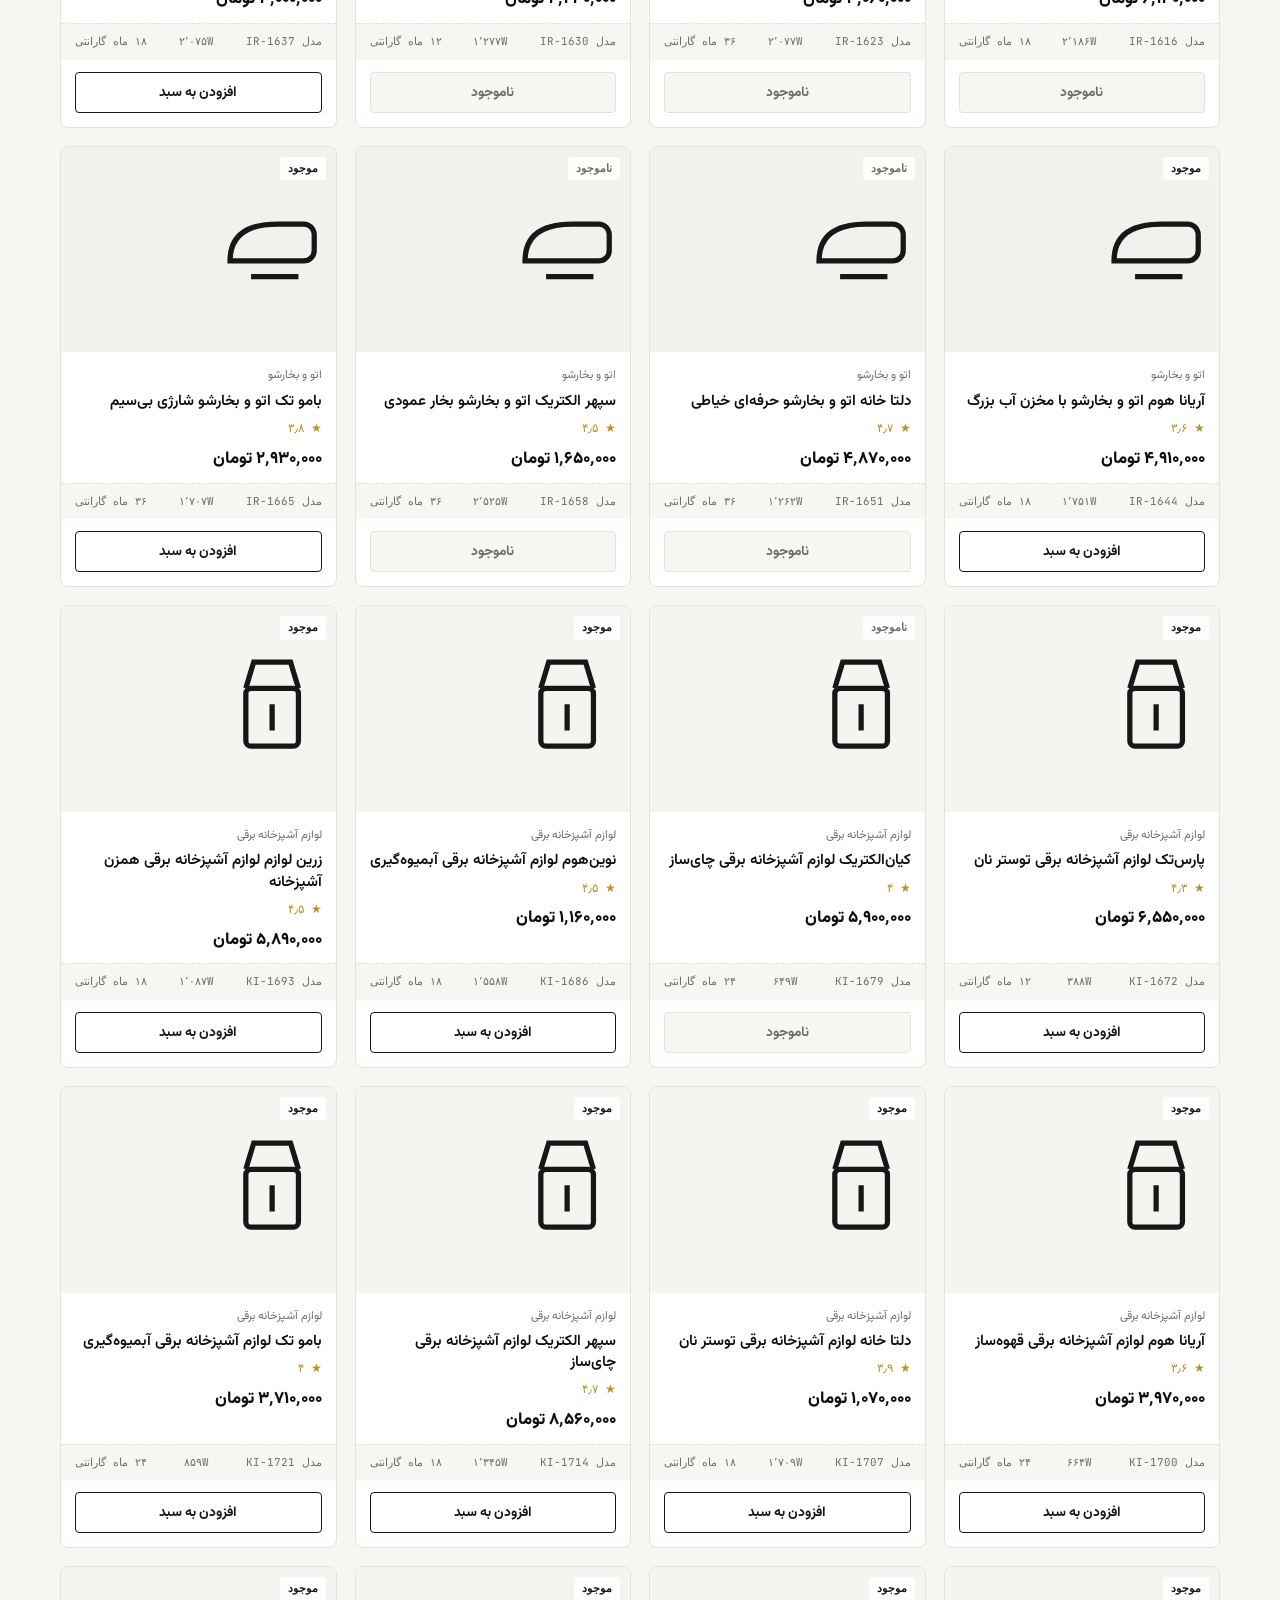
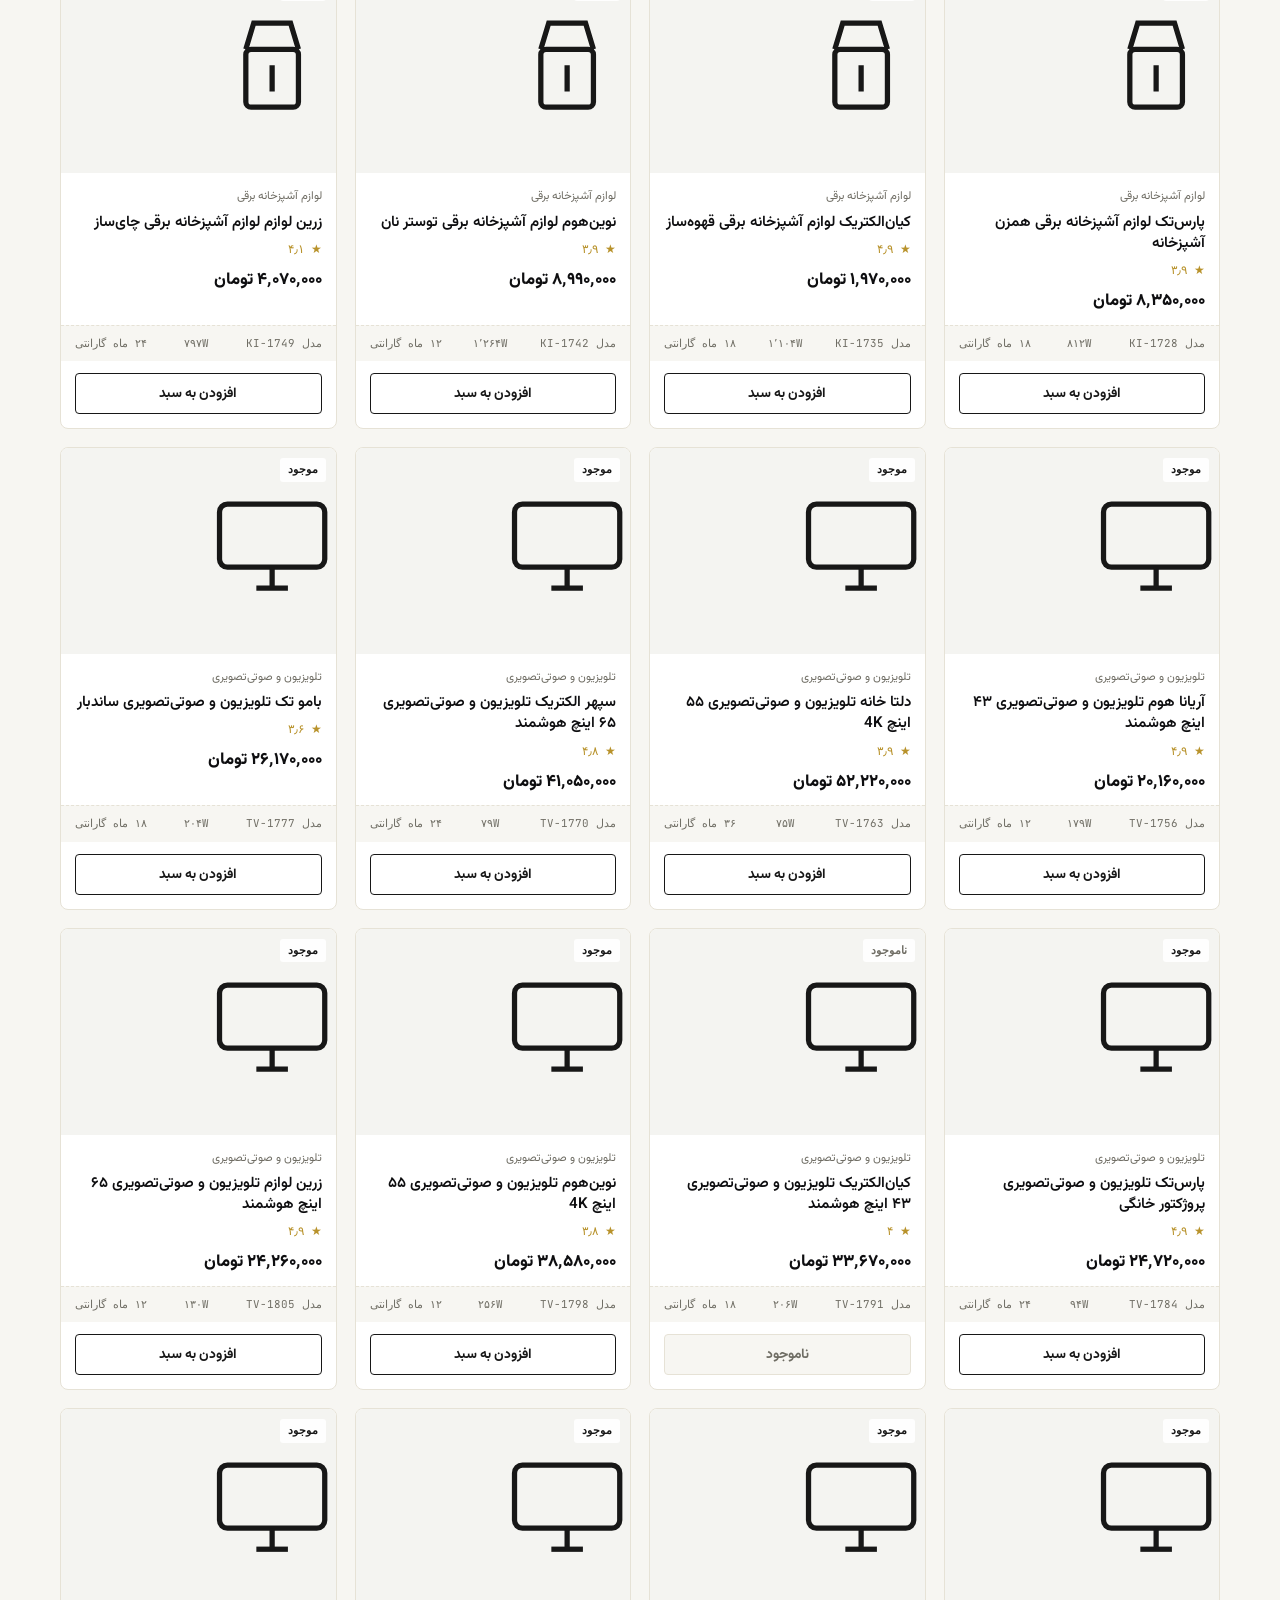
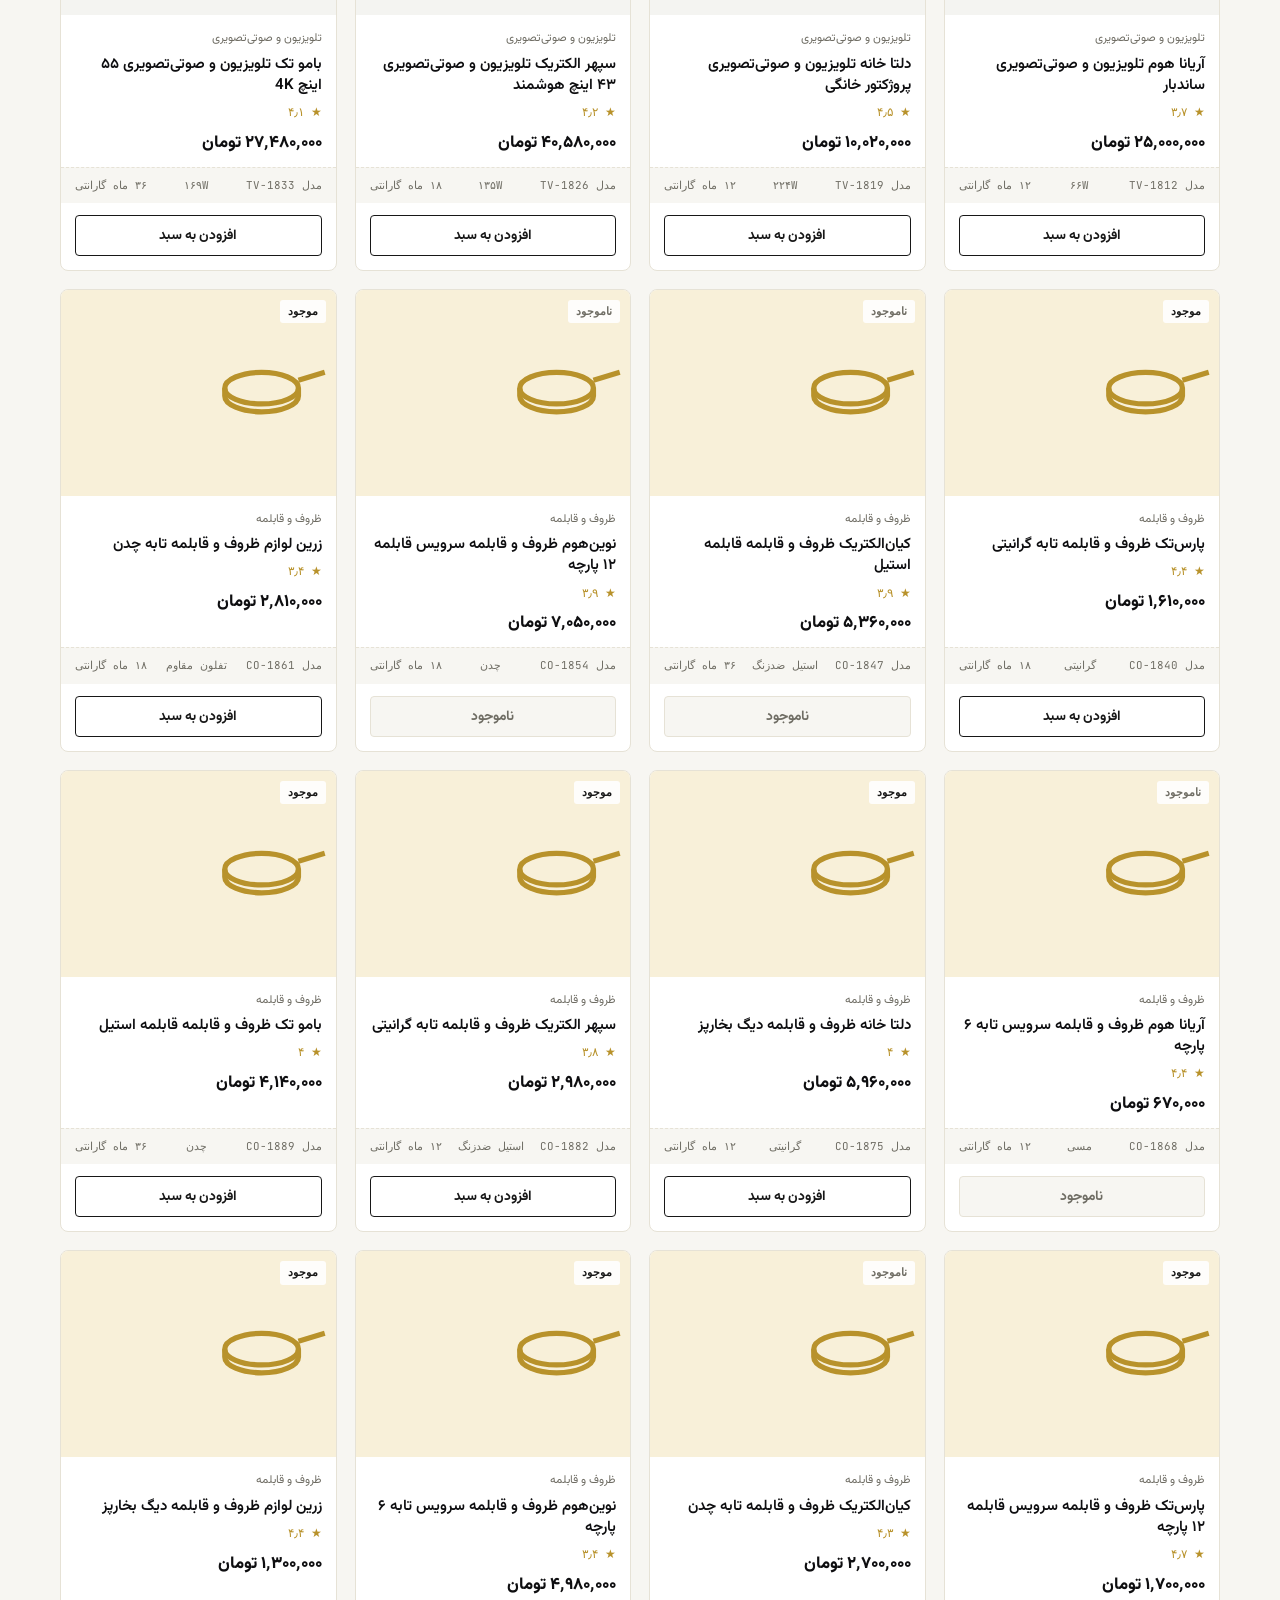
==== commit 7b3fd27b: "Update index.html" ====
--- a/index.html
+++ b/index.html
@@ -3,7 +3,7 @@
 <head>
 <meta charset="UTF-8">
 <meta name="viewport" content="width=device-width, initial-scale=1.0">
-<title>خانه‌کالا — فروشگاه لوازم خانگی</title>
+<title>برلیان — فروشگاه لوازم خانگی</title>
 <link rel="preconnect" href="https://fonts.googleapis.com">
 <link href="https://fonts.googleapis.com/css2?family=Vazirmatn:wght@400;500;600;700;800&family=JetBrains+Mono:wght@400;500;700&display=swap" rel="stylesheet">
 <style>
@@ -319,7 +319,7 @@
   <div class="topbar-inner">
     <div class="brand">
       <span class="brand-mark" aria-hidden="true">⌁</span>
-      <span class="brand-name">خانه‌کالا</span>
+      <span class="brand-name">برلیان</span>
     </div>
     <div class="search-wrap">
       <input id="searchInput" type="search" placeholder="جستجوی محصول، برند یا دسته…" aria-label="جستجو">
@@ -338,14 +338,14 @@
     <div class="nameplate-panel">
       <div class="nameplate-row nameplate-title">
         <span class="nameplate-eyebrow">MODEL</span>
-        <h1>خانه‌کالا</h1>
+        <h1>برلیان</h1>
       </div>
       <p class="nameplate-tagline">بهترین لوازم خانگی با کیفیت برتر و قیمت مناسب</p>
       <dl class="nameplate-specs">
-        <div><dt>TYPE</dt><dd>ONLINE STORE</dd></div>
-        <div><dt>CATALOG</dt><dd id="specCount">132 ITEMS</dd></div>
-        <div><dt>VOLTAGE</dt><dd>220V ~ 50Hz</dd></div>
-        <div><dt>WARRANTY</dt><dd>12-36 MONTHS</dd></div>
+        <div><dt>بالاترین کیفیت</dt><dd> تضمین اصالت کالا</dd></div>
+        <div><dt>محصولات</dt><dd id="specCount">132 ITEMS</dd></div>
+        <div><dt>پشتیبانی</dt><dd>از ساعت 8 تا 21</dd></div>
+        <div><dt>تضمین قیمت</dt><dd>پایین ترین قیمت ممکن</dd></div>
       </dl>
     </div>
   </section>
